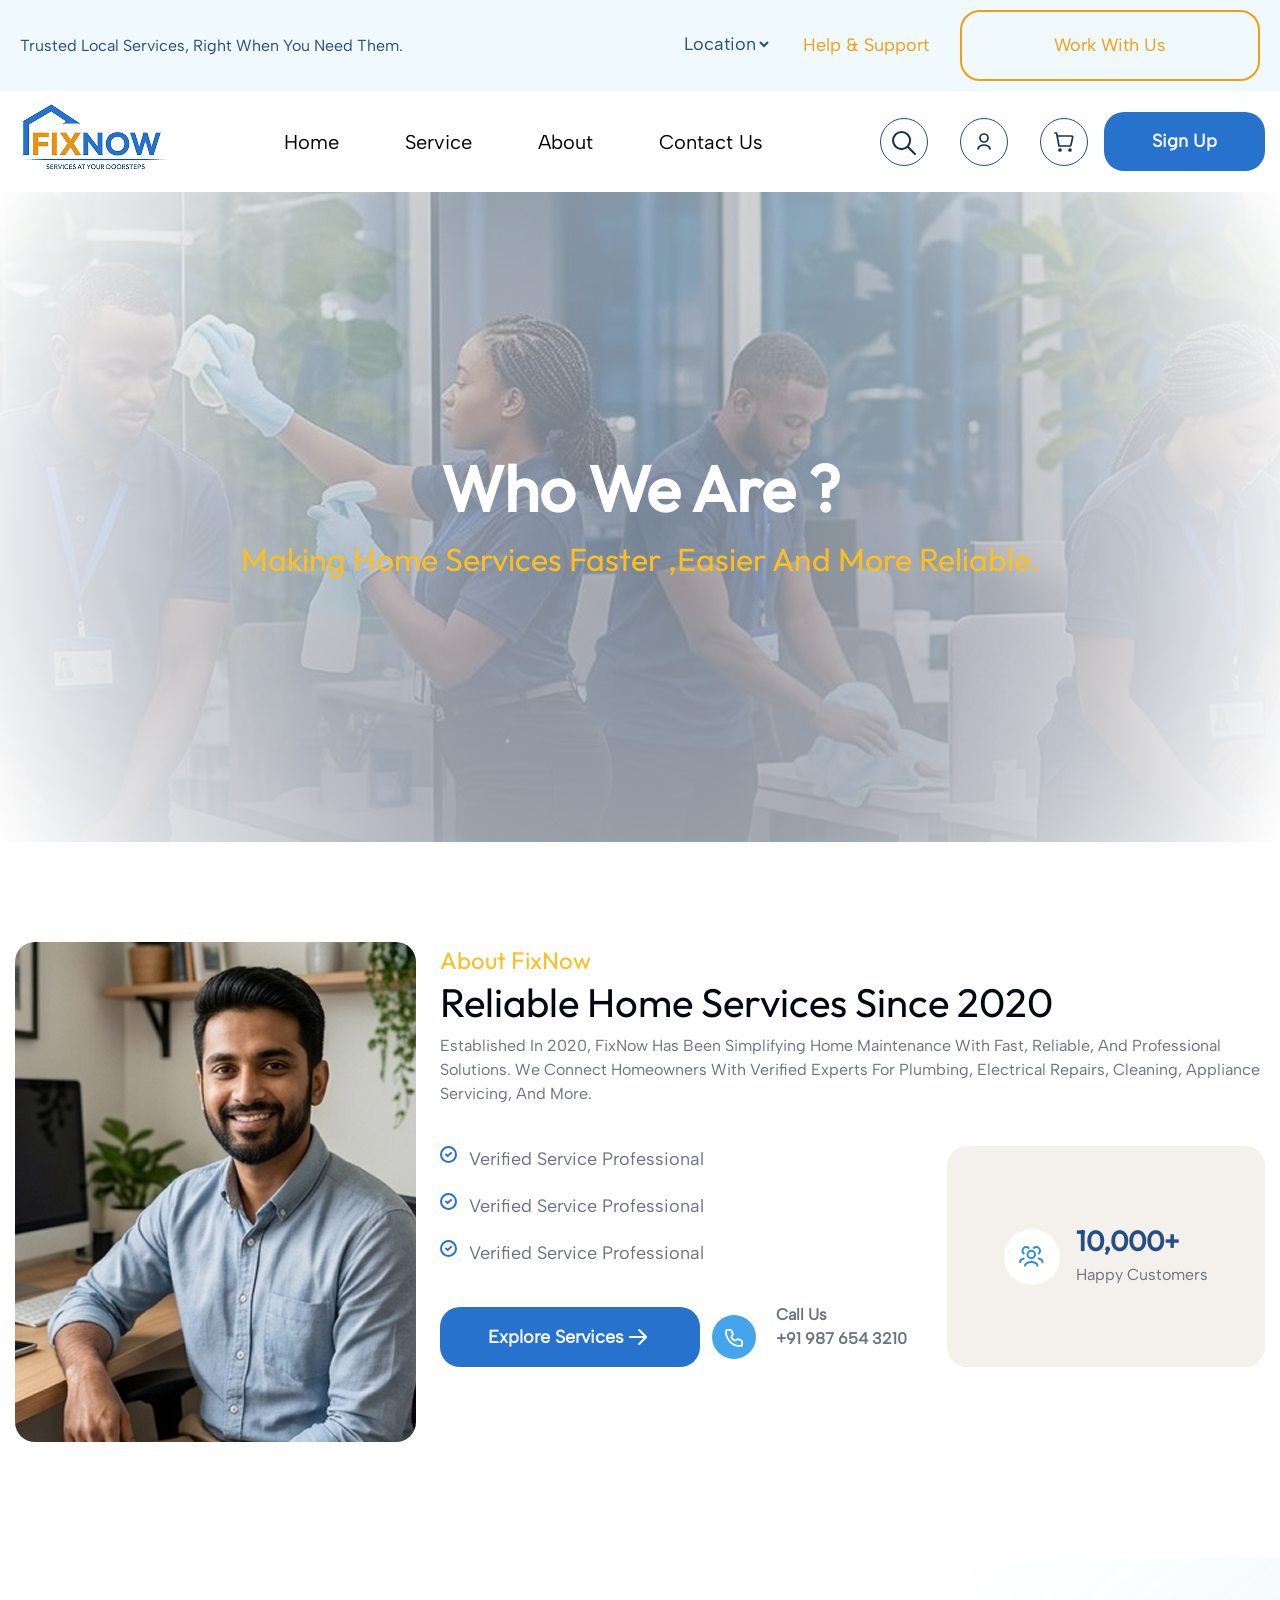
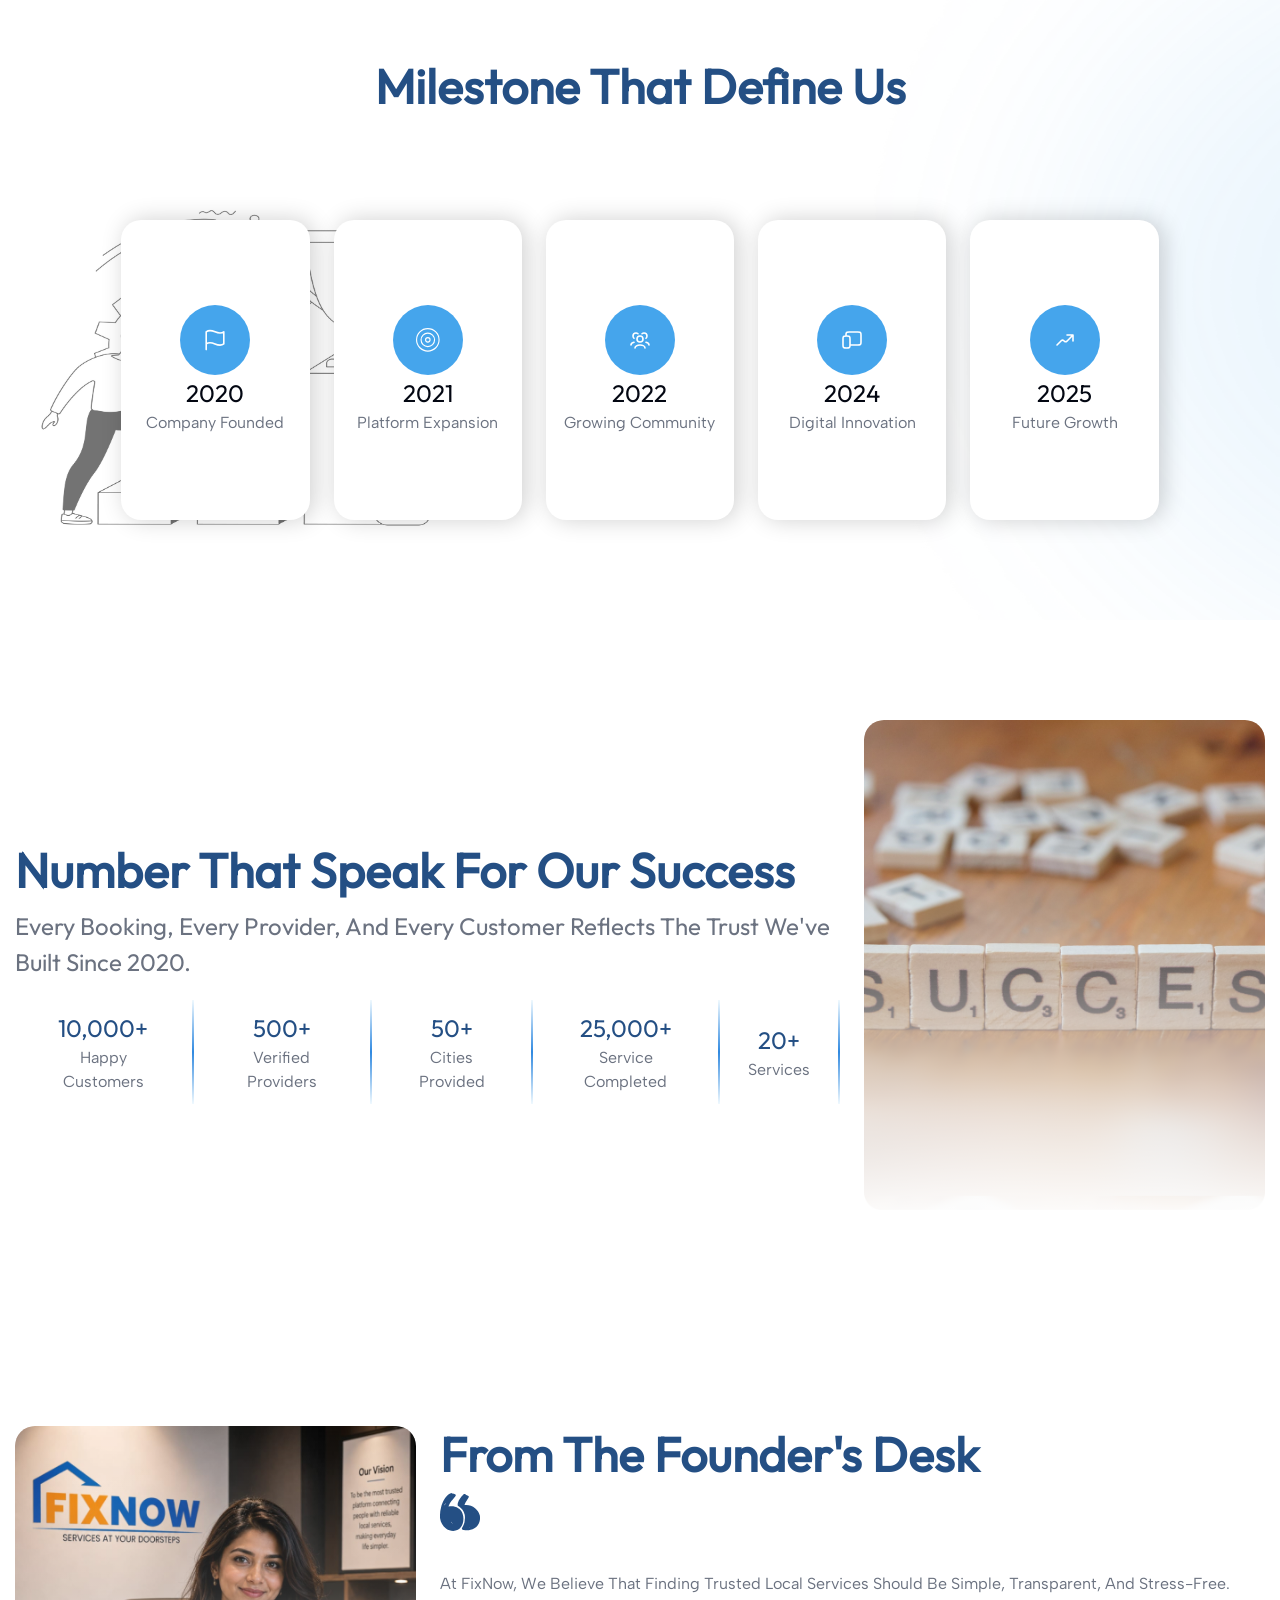
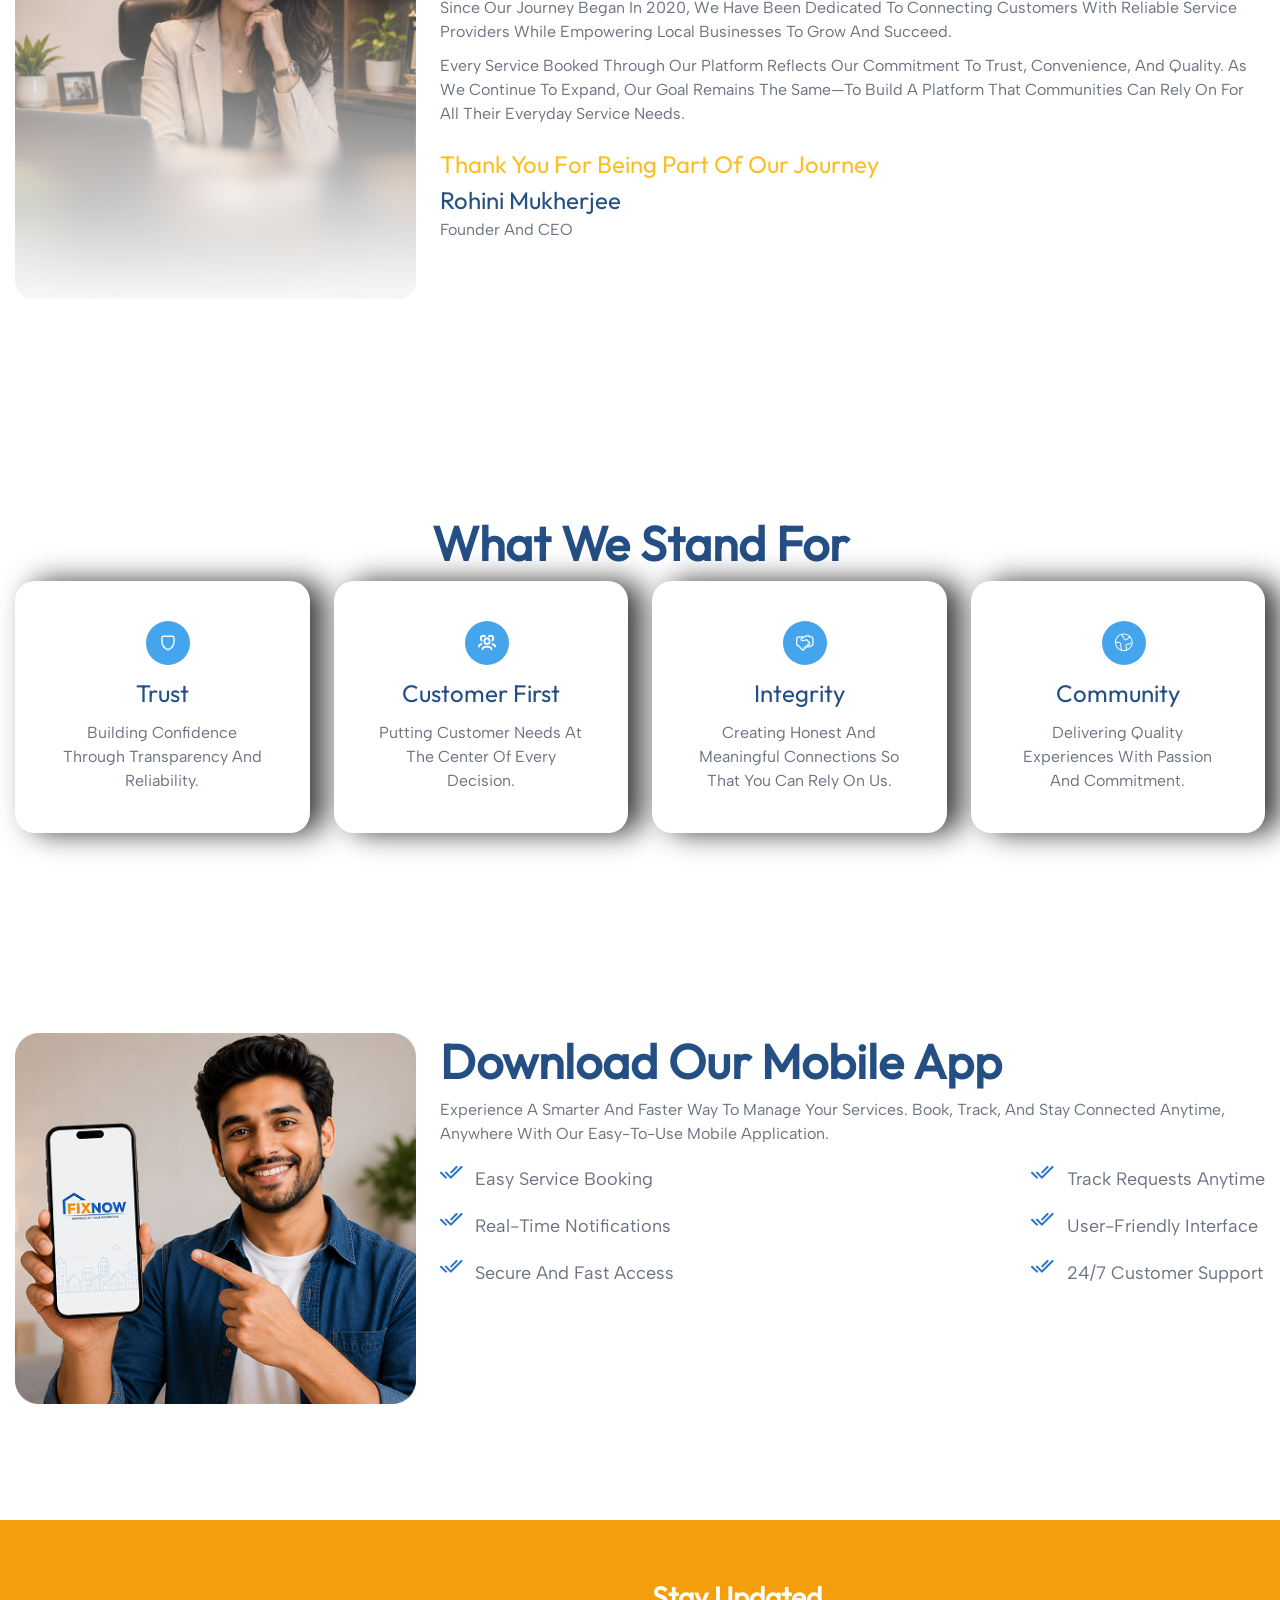
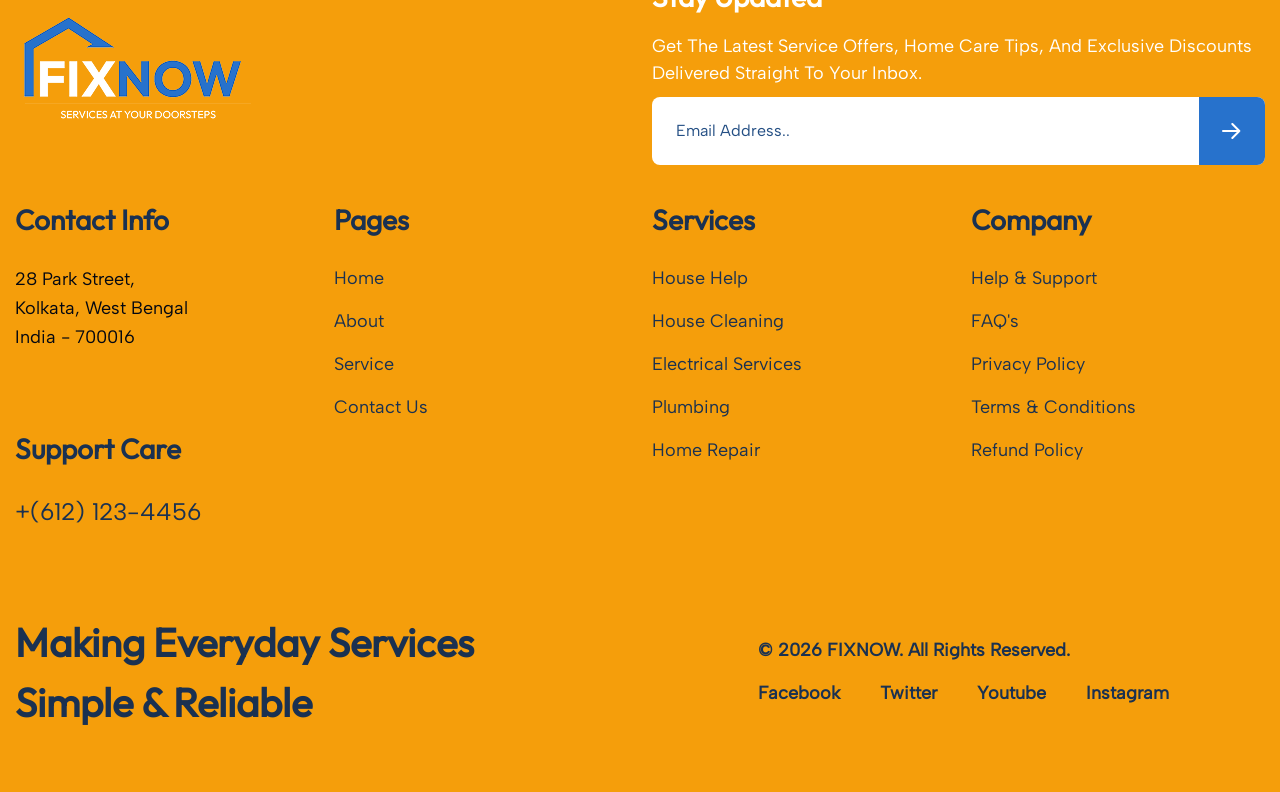
==== about-us.html @ 0d2ffc66 "updated footer section" ====
<!doctype html>
<html lang="en">

<head>
  <meta charset="UTF-8" />
  <meta name="viewport" content="width=device-width, initial-scale=1.0" />
  <title>Document</title>

  <!-- Bootstrap Css -->
  <link rel="stylesheet" href="bootstrap/css/bootstrap.min.css" />

  <!-- css link -->
  <link rel="stylesheet" href="css/style.css" />
  <link rel="stylesheet" href="css/about-us.css">
</head>

<body class="fw-medium">
  <!-- top bar -->
  <div class="d-flex justify-content-between header-main">
    <div class="header-main-section1 d-flex align-items-center">
      <p class="header-main-text">
        Trusted Local Services, Right When You Need Them.
      </p>
    </div>
    <div class="header-main-section2 d-flex align-items-center">
      <select name="location" id="location">
        <option value="location">location</option>
      </select>
      <p>Help & Support</p>
      <a href="#"> work with Us </a>
    </div>
  </div>

  <!-- starting Navbar -->
  <nav class="navbar navbar-expand-lg">
    <div class="container">
      <a class="navbar-brand" href="#"><img src="images/Frame 14.png" alt="logo-image" /></a>
      <button class="navbar-toggler" type="button" data-bs-toggle="collapse" data-bs-target="#navbarSupportedContent"
        aria-controls="navbarSupportedContent" aria-expanded="false" aria-label="Toggle navigation">
        <span class="navbar-toggler-icon"></span>
      </button>
      <div class="collapse navbar-collapse" id="navbarSupportedContent">
        <ul class="navbar-nav mx-auto mb-2 mb-lg-0">
          <li class="nav-item">
            <a class="nav-link active" aria-current="page" href="index.html">Home</a>
          </li>
          <li class="nav-item">
            <a class="nav-link active" aria-current="page" href="Service.html">Service</a>
          </li>
          <li class="nav-item">
            <a class="nav-link active" aria-current="page" href="about-us.html">About</a>
          </li>
          <li class="nav-item">
            <a class="nav-link active" aria-current="page" href="contact-us.html">Contact Us</a>
          </li>
        </ul>
        <div class="circle">
          <div class="search-box">
            <input type="search" id="searchInput" placeholder="Search...">

            <button id="searchBtn">
              <svg width="23" height="23" viewBox="0 0 23 23" fill="none" xmlns="http://www.w3.org/2000/svg">
                <path
                  d="M15 15L22 22M9.16667 17.3333C4.65634 17.3333 1 13.677 1 9.16667C1 4.65634 4.65634 1 9.16667 1C13.677 1 17.3333 4.65634 17.3333 9.16667C17.3333 13.677 13.677 17.3333 9.16667 17.3333Z"
                  stroke="#1A3151" stroke-width="2" stroke-linecap="round" stroke-linejoin="round" />
              </svg>

            </button>
          </div>
        </div>
        <div class="circle">
          <a href="#">
            <svg width="28" height="28" viewBox="0 0 28 28" fill="none" xmlns="http://www.w3.org/2000/svg">
              <path
                d="M21 22.167C21 19.5897 17.866 17.5003 14 17.5003C10.134 17.5003 7 19.5897 7 22.167M14 14.0003C11.4227 14.0003 9.33333 11.911 9.33333 9.33366C9.33333 6.75633 11.4227 4.66699 14 4.66699C16.5773 4.66699 18.6667 6.75633 18.6667 9.33366C18.6667 11.911 16.5773 14.0003 14 14.0003Z"
                stroke="#1A3151" stroke-width="2" stroke-linecap="round" stroke-linejoin="round" />
            </svg>
          </a>
        </div>
        <div class="circle">
          <a href="#">
            <svg width="28" height="28" viewBox="0 0 28 28" fill="none" xmlns="http://www.w3.org/2000/svg">
              <path
                d="M3.5 3.5H3.81307C4.36581 3.5 4.64267 3.5 4.86811 3.59972C5.06688 3.68765 5.23683 3.82921 5.35937 4.00871C5.49814 4.21197 5.54825 4.48338 5.64827 5.02515L8.16671 18.6667L20.3254 18.6667C20.8542 18.6667 21.1194 18.6667 21.3384 18.5732C21.5318 18.4907 21.6987 18.3571 21.8226 18.1871C21.9627 17.9949 22.0221 17.7376 22.1407 17.2236L22.1416 17.22L23.9724 9.28662L23.9728 9.28496C24.1527 8.50518 24.2429 8.11435 24.1439 7.80778C24.057 7.53879 23.8741 7.31073 23.6315 7.16557C23.3549 7 22.9551 7 22.1535 7H6.41667M21 24.5C20.3557 24.5 19.8333 23.9777 19.8333 23.3333C19.8333 22.689 20.3557 22.1667 21 22.1667C21.6443 22.1667 22.1667 22.689 22.1667 23.3333C22.1667 23.9777 21.6443 24.5 21 24.5ZM9.33333 24.5C8.689 24.5 8.16667 23.9777 8.16667 23.3333C8.16667 22.689 8.689 22.1667 9.33333 22.1667C9.97767 22.1667 10.5 22.689 10.5 23.3333C10.5 23.9777 9.97767 24.5 9.33333 24.5Z"
                stroke="#1A3151" stroke-width="2" stroke-linecap="round" stroke-linejoin="round" />
            </svg>
          </a>
        </div>

        <a href="#" class="cmn-btn overflow-hidden position-relative d-inline-block">Sign Up</a>
      </div>
    </div>
  </nav>

  <main>
    <!-- body part -->
    <!-- about-us-banner section -->
    <section class="about-us-banner position-relative d-flex flex-column justify-content-center align-items-center">
      <h1 class="heading-1 text-capitalize">Who we Are ?</h1>
      <p class="fw-medium">
        Making home services faster ,easier and more reliable.
      </p>
    </section>
    <!-- about fixnow (second-section) -->
    <section class="about-fixnow cmn-gap">
      <div class="container">
        <div class="row">
          <div class="col-lg-4">
            <figure>
              <img src="images/about-us/Frame 7.png" alt="" class="object-fit-cover" />
            </figure>
          </div>
          <div class="col-lg-8">
            <p class="subheading fw-medium text-capitalize about-fixnow-sub-head">About FixNow</p>
            <h3 class="fw-medium text-capitalize">
              reliable home services since 2020
            </h3>
            <p>
              Established in 2020, FixNow has been simplifying home
              maintenance with fast, reliable, and professional solutions. We
              connect homeowners with verified experts for plumbing,
              electrical repairs, cleaning, appliance servicing, and more.
            </p>
            <div class="d-flex cmn-gap1 justify-content-between">
              <div class="d-flex flex-column">
                <div class="d-flex">
                  <svg width="17" height="17" viewBox="0 0 17 17" fill="none" xmlns="http://www.w3.org/2000/svg">
                    <path
                      d="M11 6.83333L7.66667 10.1667L6 8.5M8.5 16C4.35786 16 1 12.6421 1 8.5C1 4.35786 4.35786 1 8.5 1C12.6421 1 16 4.35786 16 8.5C16 12.6421 12.6421 16 8.5 16Z"
                      stroke="#2772CC" stroke-width="2" stroke-linecap="round" stroke-linejoin="round" />
                  </svg>
                  <p class="about-text text-capitalize fw-regular">
                    verified service professional
                  </p>
                </div>
                <!-- second row -->
                <div class="d-flex cmn-gap2">
                  <svg width="17" height="17" viewBox="0 0 17 17" fill="none" xmlns="http://www.w3.org/2000/svg">
                    <path
                      d="M11 6.83333L7.66667 10.1667L6 8.5M8.5 16C4.35786 16 1 12.6421 1 8.5C1 4.35786 4.35786 1 8.5 1C12.6421 1 16 4.35786 16 8.5C16 12.6421 12.6421 16 8.5 16Z"
                      stroke="#2772CC" stroke-width="2" stroke-linecap="round" stroke-linejoin="round" />
                  </svg>
                  <p class="about-text text-capitalize fw-regular">
                    verified service professional
                  </p>
                </div>
                <!-- third row -->
                <div class="d-flex cmn-gap2">
                  <svg width="17" height="17" viewBox="0 0 17 17" fill="none" xmlns="http://www.w3.org/2000/svg">
                    <path
                      d="M11 6.83333L7.66667 10.1667L6 8.5M8.5 16C4.35786 16 1 12.6421 1 8.5C1 4.35786 4.35786 1 8.5 1C12.6421 1 16 4.35786 16 8.5C16 12.6421 12.6421 16 8.5 16Z"
                      stroke="#2772CC" stroke-width="2" stroke-linecap="round" stroke-linejoin="round" />
                  </svg>
                  <p class="about-text text-capitalize fw-regular">
                    verified service professional
                  </p>
                </div>
                <div class="d-flex justify-content-center align-items-center">
                  <a href="#"
                    class="cmn-gap4 cmn-btn d-flex text-capitalize about-btn d-inline-block position-relative overflow-hidden justify-content-center align-items-center">
                    Explore Services
                    <svg width="28" height="28" viewBox="0 0 28 28" fill="none" xmlns="http://www.w3.org/2000/svg">
                      <path d="M5.83331 14H22.1666M15.1666 21L22.1666 14L15.1666 7" stroke="white" stroke-width="2"
                        stroke-linecap="round" stroke-linejoin="round" />
                    </svg>
                  </a>

                  <div class="circle1 cmn-gap4 justify-content-center d-flex">
                    <svg width="20" height="20" viewBox="0 0 20 20" fill="none" xmlns="http://www.w3.org/2000/svg">
                      <path
                        d="M7.50246 2.25722C7.19873 1.4979 6.46332 1 5.64551 1H2.89474C1.8483 1 1 1.8481 1 2.89453C1 11.7892 8.21078 19 17.1055 19C18.1519 19 19 18.1516 19 17.1052L19.0005 14.354C19.0005 13.5361 18.5027 12.8009 17.7434 12.4971L15.1069 11.4429C14.4249 11.1701 13.6483 11.2929 13.0839 11.7632L12.4035 12.3307C11.6089 12.9929 10.4396 12.9402 9.7082 12.2088L7.79222 10.2911C7.06079 9.55962 7.00673 8.39134 7.66895 7.59668L8.23633 6.9163C8.70661 6.35195 8.83049 5.57516 8.55766 4.89309L7.50246 2.25722Z"
                        stroke="white" stroke-width="2" stroke-linecap="round" stroke-linejoin="round" />
                    </svg>
                  </div>
                  <div class="d-flex flex-column cmn-gap3 cmn-gap2 justify-content-center ">
                    <p class="fw-semibold text-capitalize">call us</p>
                    <p class="fw-semibold text-capitalize">
                      +91 987 654 3210
                    </p>
                  </div>
                </div>
              </div>
              <div class="cmn-btn1 d-flex align-items-center justify-content-center">
                <div class="circle2 d-flex justify-content-center align-items-center">
                  <svg width="25" height="21" viewBox="0 0 25 21" fill="none" xmlns="http://www.w3.org/2000/svg">
                    <path
                      d="M18.5 19.75C18.5 17.6789 15.7018 16 12.25 16C8.79822 16 6 17.6789 6 19.75M23.5 16.0005C23.5 14.4627 21.9574 13.1412 19.75 12.5625M1 16.0005C1 14.4627 2.54262 13.1412 4.75 12.5625M19.75 7.54513C20.5172 6.85848 21 5.86062 21 4.75C21 2.67893 19.3211 1 17.25 1C16.2896 1 15.4134 1.36107 14.75 1.95487M4.75 7.54513C3.98281 6.85848 3.5 5.86062 3.5 4.75C3.5 2.67893 5.17893 1 7.25 1C8.21044 1 9.08655 1.36107 9.75 1.95487M12.25 12.25C10.1789 12.25 8.5 10.5711 8.5 8.5C8.5 6.42893 10.1789 4.75 12.25 4.75C14.3211 4.75 16 6.42893 16 8.5C16 10.5711 14.3211 12.25 12.25 12.25Z"
                      stroke="#3089E0" stroke-width="2" stroke-linecap="round" stroke-linejoin="round" />
                  </svg>
                </div>

                <div class="ms-3">
                  <h4 class="about-text-btn-text-head mb-0">10,000+</h4>
                  <p class="mb-0">Happy Customers</p>
                </div>
              </div>
            </div>
          </div>
        </div>
      </div>
    </section>
    <!-- Milestone  -->
    <section class="milestone cmn-gap">
      <div class="container">
        <h2 class="heading-2 text-center">
          Milestone That Define Us
        </h2>
        <div class="row justify-content-center cmn-gap4">
          <div class="col-lg-2 ">
            <div class="box d-flex align-items-center justify-content-center flex-column ">
              <div class="circle4  d-flex justify-content-center align-items-center">
                <svg width="30" height="30" viewBox="0 0 30 30" fill="none" xmlns="http://www.w3.org/2000/svg">
                  <path
                    d="M4 27V19.9161M4 19.9161C12 13.8503 18 25.9817 26 19.9159V4.7513C18 10.8171 12 -1.3148 4 4.75102V19.9161Z"
                    stroke="white" stroke-width="2" stroke-linecap="round" stroke-linejoin="round" />
                </svg>
              </div>
              <p class="milestone-head subheading text-capitalize fw-medium">
                2020
              </p>
              <p class="milestone-head-sub">company founded</p>
              <p class="milestone-description text-center fw-medium">Lorem ipsum dolor sit amet consectetur adipisicing
                elit. Quis, id. Non, eaque.</p>
            </div>
          </div>
          <div class="col-lg-2 ">
            <div class="box d-flex align-items-center justify-content-center flex-column">
              <div class="circle4  d-flex justify-content-center align-items-center">
                <svg width="32" height="32" viewBox="0 0 32 32" fill="none" xmlns="http://www.w3.org/2000/svg">
                  <path
                    d="M15.75 0.75C24.0342 0.75 30.75 7.46572 30.75 15.75C30.75 24.0342 24.0342 30.75 15.75 30.75C7.46572 30.75 0.75 24.0342 0.75 15.75C0.75 7.46572 7.46572 0.75 15.75 0.75Z"
                    stroke="white" stroke-width="1.5" stroke-linejoin="round" />
                  <path
                    d="M15.75 6.75C20.7205 6.75 24.75 10.7794 24.75 15.75C24.75 20.7205 20.7205 24.75 15.75 24.75C10.7794 24.75 6.75 20.7205 6.75 15.75C6.75 10.7794 10.7794 6.75 15.75 6.75Z"
                    stroke="white" stroke-width="1.5" stroke-linejoin="round" />
                  <path
                    d="M15.75 12.75C17.4069 12.75 18.75 14.0931 18.75 15.75C18.75 17.4069 17.4069 18.75 15.75 18.75C14.0931 18.75 12.75 17.4069 12.75 15.75C12.75 14.0931 14.0931 12.75 15.75 12.75Z"
                    stroke="white" stroke-width="1.5" stroke-linejoin="round" />
                </svg>
              </div>
              <p class="milestone-head  subheading text-capitalize fw-medium">
                2021
              </p>
              <p class="milestone-head-sub">Platform Expansion</p>
              <p class="milestone-description text-center">Lorem, ipsum dolor sit amet consectetur adipisicing elit.
                Doloremque adipisci unde fugit?</p>
            </div>
          </div>
          <div class="col-lg-2 ">
            <div class="box d-flex align-items-center justify-content-center flex-column">
              <div class="circle4 d-flex justify-content-center align-items-center">
                <svg width="30" height="30" viewBox="0 0 30 30" fill="none" xmlns="http://www.w3.org/2000/svg">
                  <path
                    d="M21.25 25C21.25 22.9289 18.4518 21.25 15 21.25C11.5482 21.25 8.75 22.9289 8.75 25M26.25 21.2505C26.25 19.7127 24.7074 18.3912 22.5 17.8125M3.75 21.2505C3.75 19.7127 5.29262 18.3912 7.5 17.8125M22.5 12.7951C23.2672 12.1085 23.75 11.1106 23.75 10C23.75 7.92893 22.0711 6.25 20 6.25C19.0396 6.25 18.1634 6.61107 17.5 7.20487M7.5 12.7951C6.73281 12.1085 6.25 11.1106 6.25 10C6.25 7.92893 7.92893 6.25 10 6.25C10.9604 6.25 11.8366 6.61107 12.5 7.20487M15 17.5C12.9289 17.5 11.25 15.8211 11.25 13.75C11.25 11.6789 12.9289 10 15 10C17.0711 10 18.75 11.6789 18.75 13.75C18.75 15.8211 17.0711 17.5 15 17.5Z"
                    stroke="white" stroke-width="2" stroke-linecap="round" stroke-linejoin="round" />
                </svg>
              </div>
              <p class="milestone-head  subheading text-capitalize fw-medium">
                2022
              </p>
              <p class="milestone-head-sub">Growing Community</p>
              <p class="milestone-description text-center">Lorem, ipsum dolor sit amet consectetur adipisicing elit.
                Doloremque adipisci unde fugit?</p>
            </div>
          </div>
          <div class="col-lg-2 ">
            <div class="box d-flex align-items-center justify-content-center flex-column">
              <div class="circle4 d-flex justify-content-center align-items-center">
                <svg width="30" height="30" viewBox="0 0 30 30" fill="none" xmlns="http://www.w3.org/2000/svg">
                  <path
                    d="M7.5 9.37524V9.00024C7.5 7.60011 7.5 6.89953 7.77248 6.36475C8.01217 5.89434 8.39434 5.51217 8.86475 5.27248C9.39953 5 10.1001 5 11.5002 5H22.2502C23.6504 5 24.3495 5 24.8842 5.27248C25.3547 5.51217 25.7381 5.89434 25.9778 6.36475C26.25 6.899 26.25 7.59874 26.25 8.99614V17.2539C26.25 18.6513 26.25 19.35 25.9778 19.8842C25.7381 20.3546 25.3549 20.7381 24.8845 20.9778C24.3502 21.25 23.6513 21.25 22.2539 21.25H13.125M3.75 21.0002V14.0002C3.75 12.6001 3.75 11.8995 4.02248 11.3647C4.26217 10.8943 4.64434 10.5122 5.11475 10.2725C5.64953 10 6.35011 10 7.75024 10H8.50024C9.90038 10 10.5995 10 11.1342 10.2725C11.6046 10.5122 11.9881 10.8943 12.2278 11.3647C12.5 11.899 12.5 12.5987 12.5 13.9961V21.0039C12.5 22.4012 12.5 23.1 12.2278 23.6342C11.9881 24.1046 11.6046 24.4881 11.1342 24.7278C10.6 25 9.90126 25 8.50386 25H7.74614C6.34874 25 5.649 25 5.11475 24.7278C4.64434 24.4881 4.26217 24.1046 4.02248 23.6342C3.75 23.0995 3.75 22.4004 3.75 21.0002Z"
                    stroke="white" stroke-width="2" stroke-linecap="round" stroke-linejoin="round" />
                </svg>

              </div>
              <p class="milestone-head subheading text-capitalize fw-medium">
                2024
              </p>
              <p class="milestone-head-sub">Digital Innovation</p>
              <p class="milestone-description text-center">Lorem, ipsum dolor sit amet consectetur adipisicing elit.
                Doloremque adipisci unde fugit?</p>
            </div>
          </div>
          <div class="col-lg-2 ">
            <div class="box d-flex align-items-center justify-content-center flex-column">
              <div class="circle4 d-flex justify-content-center align-items-center">
                <svg width="30" height="30" viewBox="0 0 30 30" fill="none" xmlns="http://www.w3.org/2000/svg">
                  <path
                    d="M25.0006 8.75L17.6929 16.1719C17.5616 16.3052 17.4953 16.372 17.4365 16.4245C16.4873 17.2741 15.052 17.2742 14.1028 16.4246C14.044 16.372 13.9772 16.3052 13.8458 16.1719C13.7145 16.0385 13.6488 15.9718 13.5901 15.9192C12.6409 15.0696 11.205 15.0696 10.2558 15.9192C10.1971 15.9717 10.1317 16.0382 10.001 16.1709L5 21.25M17.5 8.75H25.0006L25 16.25"
                    stroke="white" stroke-width="2" stroke-linecap="round" stroke-linejoin="round" />
                </svg>

              </div>
              <p class="milestone-head subheading  text-capitalize fw-medium">
                2025
              </p>
              <p class="milestone-head-sub">Future Growth</p>
              <p class="milestone-description text-center">Lorem, ipsum dolor sit amet consectetur adipisicing elit.
                Doloremque adipisci unde fugit?</p>
            </div>
          </div>
        </div>
      </div>
    </section>
    <!-- spaek sucess -->
    <section class="speak-sucess cmn-gap">
      <div class="container">
        <div class="row">
          <div class="col-lg-8 d-flex  flex-column justify-content-center">

            <h2 class="heading-2 text-capitalize ">
              Number That Speak For Our Success
            </h2>
            <p class="speak-sucess-text subheading fw-medium text-capitalize ">Every booking, every provider, and every
              customer reflects the trust we've built since 2020.</p>
            <div class="d-flex cmn-gap2">
              <div class="d-flex  flex-column box3 justify-content-center">
                <p class="speak-sucess-head subheading text-center">
                  10,000+
                </p>
                <p class="text-capitalize fw-medium d-flex justify-content-center  text-center"> happy customers</p>
              </div>
              <div class="d-flex  flex-column box3 justify-content-center">
                <p class="speak-sucess-head subheading text-center">
                  500+
                </p>
                <p class="text-capitalize fw-medium text-center"> Verified providers</p>
              </div>
              <div class="d-flex flex-column box3 justify-content-center">
                <p class="speak-sucess-head subheading text-center">
                  50+
                </p>
                <p class="text-capitalize fw-medium text-center">Cities provided</p>
              </div>
              <div class="d-flex flex-column box3 justify-content-center">
                <p class="speak-sucess-head subheading text-center">
                  25,000+
                </p>
                <p class="text-capitalize fw-medium text-center">Service Completed</p>
              </div>
              <div class="d-flex flex-column box3 justify-content-center">
                <p class="speak-sucess-head subheading text-center">
                  20+
                </p>
                <p class="text-capitalize fw-medium text-center"> Services</p>
              </div>
            </div>
          </div>
          <div class="col-lg-4">
            <div class="speak-sucess-img position-relative overflow-hidden">
              <figure>
                <img src="images/about-us/sucess-img.png" alt="success-image" loading="lazy" class="" />
              </figure>
            </div>

          </div>
        </div>
      </div>
    </section>
    <!-- founder desk -->
    <section class="founder-desk cmn-gap">
      <div class="container">
        <div class="row">
          <div class="col-lg-4">
            <div class="speak-sucess-img position-relative overflow-hidden">
              <figure>
                <img src="images/about-us/founder-desk.png" alt="">
              </figure>
            </div>
          </div>
          <div class="col-lg-8">
            <h2 class="heading-2">
              From the Founder's Desk
            </h2>
            <svg width="40" height="40" viewBox="0 0 40 40" fill="none" xmlns="http://www.w3.org/2000/svg">
              <g clip-path="url(#clip0_616_2097)">
                <path
                  d="M11.7969 1.25C11.7969 1.30156 11.7969 1.35312 11.7969 1.40625C11.8706 1.40353 11.9444 1.40081 12.0203 1.39801C13.2969 1.37109 14.412 1.69824 15.4151 2.51953C15.6409 2.75057 15.7716 2.90054 15.7932 3.22631C15.7849 3.32118 15.7849 3.32118 15.7764 3.41796C15.7723 3.4804 15.7682 3.54284 15.7639 3.60717C15.6126 4.15774 15.2125 4.59224 14.8389 5.00976C14.7488 5.11206 14.6586 5.2144 14.5685 5.31677C14.5232 5.368 14.4779 5.41924 14.4313 5.47203C14.2227 5.70953 14.0183 5.95059 13.8135 6.1914C13.5327 6.52073 13.2471 6.84435 12.9542 7.16308C12.5772 7.5748 12.2233 8.00137 11.8751 8.4375C11.8423 8.47804 11.8096 8.51859 11.7759 8.56037C10.4806 10.1673 9.40496 11.7801 8.75005 13.75C8.72799 13.8159 8.70592 13.8819 8.68318 13.9498C8.62715 14.1175 8.57132 14.2853 8.51568 14.4531C8.57248 14.4427 8.62928 14.4324 8.6878 14.4217C11.9184 13.8543 15.4975 14.316 18.2694 16.1639C18.4859 16.318 18.6968 16.4771 18.9063 16.6406C18.9788 16.6971 19.0513 16.7536 19.126 16.8118C20.6925 18.0628 21.7717 19.6277 22.5001 21.4844C22.5353 21.5737 22.5705 21.663 22.6069 21.7551C23.7649 24.9523 23.6503 28.7564 22.5782 31.9531C22.5599 32.009 22.5415 32.0649 22.5227 32.1225C21.7104 34.5668 20.144 36.634 17.8675 37.8748C15.2553 39.1353 12.1793 39.1929 9.44372 38.3056C8.31234 37.9094 7.21852 37.3453 6.25005 36.6406C6.16707 36.5809 6.08409 36.5212 5.99859 36.4597C2.72992 34.0361 0.765988 30.3432 0.108296 26.3847C0.0251198 25.797 -0.013071 25.2217 -0.0158156 24.628C-0.0163672 24.5486 -0.0169187 24.4693 -0.0174869 24.3875C-0.0343042 21.25 0.248816 18.2658 1.0938 15.2344C1.12166 15.1332 1.12166 15.1332 1.15007 15.0299C2.4723 10.2879 5.16455 4.37927 9.62926 1.83929C11.2831 0.924559 11.2831 0.924559 11.7969 1.25ZM5.31255 11.3281C4.81707 12.277 4.81707 12.277 4.45318 13.2812C4.60464 13.2679 4.60464 13.2679 4.76568 13.2031C4.87203 13.0541 4.87203 13.0541 4.94726 12.8647C4.97762 12.7958 5.00798 12.727 5.03927 12.6561C5.06983 12.5836 5.1004 12.5112 5.13189 12.4365C5.16336 12.365 5.19483 12.2934 5.22726 12.2197C5.35545 11.9249 5.47685 11.6427 5.54693 11.3281C5.46958 11.3281 5.39224 11.3281 5.31255 11.3281ZM7.18755 29.6875C7.18755 29.8164 7.18755 29.9453 7.18755 30.0781C7.2649 30.0781 7.34224 30.0781 7.42193 30.0781C7.37037 29.9492 7.3188 29.8203 7.26568 29.6875C7.2399 29.6875 7.21412 29.6875 7.18755 29.6875ZM11.3282 29.6875C11.4512 30.4382 11.7483 31.1444 12.3438 31.6406C12.3954 31.6664 12.4469 31.6922 12.5001 31.7187C12.3636 31.3498 12.1846 31.0068 12.002 30.6592C11.9718 30.6002 11.9416 30.5412 11.9105 30.4805C11.7479 30.1709 11.5973 29.9191 11.3282 29.6875ZM5.07818 32.2656C5.07818 32.3172 5.07818 32.3687 5.07818 32.4219C5.12974 32.3961 5.1813 32.3703 5.23443 32.3437C5.18287 32.318 5.1313 32.2922 5.07818 32.2656Z"
                  fill="#244F84" />
                <path
                  d="M25.0001 2.03125C25.141 2.13653 25.141 2.13653 25.2784 2.2705C25.5558 2.53864 25.8519 2.71283 26.1963 2.88085C26.249 2.90658 26.3018 2.9323 26.3561 2.95881C26.6595 3.10453 26.9655 3.24427 27.2724 3.38256C27.3719 3.42805 27.3719 3.42805 27.4734 3.47446C27.602 3.53304 27.7311 3.59055 27.8607 3.64681C28.3024 3.84782 28.6273 4.06463 28.8135 4.53552C28.8855 5.23467 28.5195 5.78309 28.1592 6.35253C28.1156 6.42236 28.0721 6.49218 28.0271 6.56412C27.6796 7.11629 27.3168 7.65783 26.9522 8.19876C26.3872 9.03723 25.8478 9.87826 25.3907 10.7812C25.3475 10.866 25.3475 10.866 25.3035 10.9526C24.9475 11.6604 24.6562 12.357 24.4532 13.125C24.5914 13.1063 24.5914 13.1063 24.7324 13.0872C28.5121 12.671 32.1008 13.8405 35.0782 16.1572C37.2651 17.9465 38.8951 20.1754 39.6729 22.9102C39.6881 22.9636 39.7034 23.017 39.7191 23.072C39.9669 23.998 40.0293 24.9205 40.0245 25.874C40.0243 25.9306 40.0242 25.9873 40.0241 26.0456C40.0209 26.9151 39.9696 27.7463 39.7657 28.5937C39.743 28.6928 39.7204 28.7919 39.697 28.894C38.938 31.9682 37.1304 34.6022 34.4156 36.2628C31.19 38.1793 27.4975 38.6325 23.8282 38.0469C23.7659 38.0373 23.7037 38.0277 23.6396 38.0178C22.6394 37.8597 22.6394 37.8597 22.2657 37.5C22.0231 37.1555 21.8805 36.8332 21.8604 36.4111C21.9328 36.0792 22.0985 35.8025 22.2663 35.5099C23.3951 33.5348 24.6402 30.9909 24.7068 28.6758C24.7106 28.5667 24.7106 28.5667 24.7146 28.4554C24.7193 28.305 24.7238 28.1547 24.728 28.0043C24.7409 27.6485 24.7657 27.3135 24.845 26.9659C24.9527 26.4707 24.9487 25.9787 24.9463 25.4736C24.9459 25.3733 24.9455 25.273 24.945 25.1697C24.9348 24.3632 24.8688 23.5981 24.6876 22.8125C24.672 22.7448 24.6565 22.6771 24.6405 22.6074C23.8044 19.0757 21.7443 16.3126 18.7501 14.2969C18.5398 14.1681 18.3278 14.0444 18.1138 13.9221C17.86 13.7575 17.7112 13.5474 17.5782 13.2812C17.5849 13.1287 17.5849 13.1287 17.6075 12.9492C17.6152 12.8862 17.623 12.8231 17.631 12.7582C17.6509 12.6163 17.6749 12.475 17.7002 12.334C17.7418 12.1071 17.7418 12.1071 17.7262 11.8658C17.7359 11.5098 17.807 11.2015 17.9004 10.8594C17.9181 10.7941 17.9359 10.7288 17.9541 10.6615C18.3758 9.15232 19.0856 7.73068 20.0364 6.48548C20.1777 6.30007 20.3168 6.11312 20.456 5.9262C21.0038 5.19473 21.5583 4.49136 22.1876 3.82812C22.2825 3.71955 22.3769 3.61053 22.4708 3.50097C24.0077 1.7414 24.0077 1.7414 25.0001 2.03125ZM33.0469 20.3125C33.0211 20.4414 32.9954 20.5703 32.9688 20.7031C33.0204 20.6516 33.0719 20.6 33.125 20.5469C33.0993 20.4695 33.0735 20.3922 33.0469 20.3125ZM37.1094 28.5937C37.1875 28.75 37.1875 28.75 37.1875 28.75L37.1094 28.5937ZM37.0313 28.75C37.1094 28.9844 37.1094 28.9844 37.1094 28.9844L37.0313 28.75ZM29.0626 35.625C29.1915 35.625 29.3204 35.625 29.4532 35.625C29.4532 35.5477 29.4532 35.4703 29.4532 35.3906C29.2994 35.3906 29.1793 35.5346 29.0626 35.625Z"
                  fill="#244F84" />
              </g>
              <defs>
                <clipPath id="clip0_616_2097">
                  <rect width="40" height="40" fill="white" />
                </clipPath>
              </defs>
            </svg>
            <p class="cmn-gap1">
              At FixNow, we believe that finding trusted local services should be simple, transparent, and stress-free.
              Since our journey began in 2020, we have been dedicated to connecting customers with reliable service
              providers while empowering local businesses to grow and succeed.
            </p>
            <p class="cmn-gap5">
              Every service booked through our platform reflects our commitment to trust, convenience, and quality. As
              we continue to expand, our goal remains the same—to build a platform that communities can rely on for all
              their everyday service needs.
            </p>
            <p class="about-fixnow-sub-head subheading text-capitalize fw-medium cmn-gap2">
              thank you for being part of our journey
            </p>
            <p class="speak-sucess-head subheading text-capitalize fw-medium">
              Rohini Mukherjee
            </p>
            <p class="fw-medium text-capitalize">founder and CEO</p>
          </div>
        </div>
      </div>
    </section>
    <!-- what we stand for  -->
    <section class="stand-for cmn-gap">
      <div class="container">
        <h2 class="heading2 text-capitalize text-center fw-semibold">
          what we stand for
        </h2>
        <div class="row cmn-gap6">
          <div class="col-lg-3">
            <div class="box4 d-flex flex-column justify-content-center align-items-center w-100">
              <div class="circle1 d-flex justify-content-center align-items-center">
                <svg width="24" height="24" viewBox="0 0 24 24" fill="none" xmlns="http://www.w3.org/2000/svg">
                  <path
                    d="M12.9258 20.6314C15.0319 19.6781 20 16.7333 20 10.165V6.19691C20 5.07899 20 4.5192 19.7822 4.0918C19.5905 3.71547 19.2837 3.40973 18.9074 3.21799C18.4796 3 17.9203 3 16.8002 3H7.2002C6.08009 3 5.51962 3 5.0918 3.21799C4.71547 3.40973 4.40973 3.71547 4.21799 4.0918C4 4.51962 4 5.08009 4 6.2002V10.165C4 16.7333 8.9678 19.6781 11.074 20.6314C11.2972 20.7325 11.4094 20.7829 11.6621 20.8263C11.8215 20.8537 12.1795 20.8537 12.3389 20.8263C12.5907 20.7831 12.7017 20.7328 12.9235 20.6324L12.9258 20.6314Z"
                    stroke="#F0F9FE" stroke-width="2" stroke-linecap="round" stroke-linejoin="round" />
                </svg>

              </div>
              <p class="subheading cmn-gap5 speak-sucess-head text-capitalize fw-medium">
                Trust
              </p>
              <p class="cmn-gap5 text-center fw-medium">
                Building confidence through transparency and reliability.
              </p>
            </div>
          </div>
          <div class="col-lg-3">
            <div class="box4 d-flex flex-column justify-content-center align-items-center w-100">
              <div class="circle1 d-flex justify-content-center align-items-center">
                <svg width="20" height="17" viewBox="0 0 20 17" fill="none" xmlns="http://www.w3.org/2000/svg">
                  <path
                    d="M15 16C15 14.3431 12.7614 13 10 13C7.23858 13 5 14.3431 5 16M19 13.0004C19 11.7702 17.7659 10.7129 16 10.25M1 13.0004C1 11.7702 2.2341 10.7129 4 10.25M16 6.23611C16.6137 5.68679 17 4.8885 17 4C17 2.34315 15.6569 1 14 1C13.2316 1 12.5308 1.28885 12 1.76389M4 6.23611C3.38625 5.68679 3 4.8885 3 4C3 2.34315 4.34315 1 6 1C6.76835 1 7.46924 1.28885 8 1.76389M10 10C8.34315 10 7 8.65685 7 7C7 5.34315 8.34315 4 10 4C11.6569 4 13 5.34315 13 7C13 8.65685 11.6569 10 10 10Z"
                    stroke="white" stroke-width="2" stroke-linecap="round" stroke-linejoin="round" />
                </svg>

              </div>
              <p class="subheading cmn-gap5 speak-sucess-head text-capitalize fw-medium">
                customer first
              </p>
              <p class="cmn-gap5 text-center fw-medium">
                Putting customer needs at the center of every decision.
              </p>
            </div>
          </div>
          <div class="col-lg-3">
            <div class="box4 d-flex flex-column justify-content-center align-items-center w-100">
              <div class="circle1 d-flex justify-content-center align-items-center">
                <svg width="20" height="18" viewBox="0 0 20 18" fill="none" xmlns="http://www.w3.org/2000/svg">
                  <path
                    d="M12 5.22895C11.2196 5.66333 8.95062 6.39904 6.71849 6.32568C6.13201 6.30641 5.7 5.74571 5.7 5.09251C5.7 4.56743 5.97926 4.09063 6.40271 3.8594C7.30574 3.3663 8.7303 2.54218 9.99381 1.7814C10.7607 1.31965 11.1446 1.08855 11.4353 0.97924C12.2145 0.686308 12.8416 0.675086 13.6287 0.940003C13.9226 1.03887 14.2755 1.23529 14.9812 1.62815L15.795 2.08116C15.8596 2.11709 15.8919 2.13506 15.9249 2.14994C16.0099 2.18826 16.0998 2.21186 16.1912 2.21994C16.2268 2.22308 16.2628 2.22308 16.335 2.22308C16.907 2.22308 17.1929 2.22308 17.4272 2.29479C18.0392 2.48212 18.5174 3.01441 18.6856 3.69572C18.75 3.95652 18.75 4.27488 18.75 4.91161V10.4534C18.75 11.1649 18.232 11.7416 17.5929 11.7416C17.4677 11.7416 17.3458 11.7868 17.2457 11.8705L16.95 12.1174C16.3259 12.6385 16.0139 12.899 15.6562 13.0498C15.5884 13.0783 15.5197 13.1039 15.4501 13.1262C15.0826 13.2446 14.6925 13.2446 13.9125 13.2446H11.55M12 5.22749L14.7642 8.71271C15.2321 9.28573 15.2133 10.1669 14.7214 10.7144C14.2126 11.2809 13.3874 11.2809 12.8786 10.7144C13.3756 11.2678 13.3971 12.1888 12.9 12.7422C12.4029 13.2956 11.5971 13.2956 11.1 12.7422L10.65 12.2412C11.1471 12.7946 11.1471 13.6917 10.65 14.2451C10.1529 14.7985 9.34707 14.7985 8.85 14.2451C9.34707 14.7985 9.34707 15.6956 8.85 16.249L8.79537 16.3097C8.5422 16.5916 8.19885 16.75 7.84081 16.75H7.725C7.2928 16.75 6.87831 16.5588 6.5727 16.2186L2.92279 12.1552C2.6841 11.8895 2.36036 11.7402 2.02279 11.7402C1.31985 11.7402 0.75 11.1058 0.75 10.3233V6.22945C0.75 4.34014 0.75 3.39549 1.27721 2.80855C1.80441 2.22162 2.65294 2.22162 4.35 2.22162H8.85"
                    stroke="#F0F9FE" stroke-width="1.5" stroke-linecap="round" stroke-linejoin="round" />
                </svg>

              </div>
              <p class="subheading cmn-gap5 speak-sucess-head text-capitalize fw-medium">
                integrity
              </p>
              <p class="cmn-gap5 text-center fw-medium">
                Creating honest and meaningful connections so that you can rely on us.
              </p>
            </div>
          </div>
          <div class="col-lg-3">
            <div class="box4 d-flex flex-column justify-content-center align-items-center w-100">
              <div class="circle1 d-flex justify-content-center align-items-center">
                <svg width="27" height="27" viewBox="0 0 27 27" fill="none" xmlns="http://www.w3.org/2000/svg">
                  <path
                    d="M19.5474 7.25346L18.9539 6.79492L18.9539 6.79494L19.5474 7.25346ZM14.5492 9.07326L14.9568 8.44363L14.9567 8.44361L14.5492 9.07326ZM12.0501 4.82769L11.7226 5.5024L11.7226 5.50241L12.0501 4.82769ZM9.16039 21.036L9.86852 20.7889L9.86852 20.7889L9.16039 21.036ZM21.8417 15.1756L22.2795 15.7847L22.2795 15.7846L21.8417 15.1756ZM16.4524 17.1111L15.7875 16.7641L15.7874 16.7642L16.4524 17.1111ZM25.75 13.25H26.5C26.5 5.93222 20.5677 0 13.25 0V0.75V1.5C19.7393 1.5 25 6.76065 25 13.25H25.75ZM13.25 0.75V0C5.93222 0 0 5.93222 0 13.25H0.75H1.5C1.5 6.76065 6.76065 1.5 13.25 1.5V0.75ZM0.75 13.25H0C0 20.5677 5.93222 26.5 13.25 26.5V25.75V25C6.76065 25 1.5 19.7393 1.5 13.25H0.75ZM13.25 25.75V26.5C20.5677 26.5 26.5 20.5677 26.5 13.25H25.75H25C25 19.7393 19.7393 25 13.25 25V25.75ZM23.25 5.37374L23.1961 4.62568C21.8983 4.71922 20.1657 5.2264 18.9539 6.79492L19.5474 7.25346L20.1409 7.71201C21.0045 6.5942 22.265 6.19668 23.3039 6.1218L23.25 5.37374ZM19.5474 7.25346L18.9539 6.79494C18.0798 7.9264 17.2645 8.46206 16.6023 8.65689C15.9572 8.84672 15.4018 8.73168 14.9568 8.44363L14.5492 9.07326L14.1417 9.7029C14.9462 10.2235 15.9528 10.4116 17.0257 10.0959C18.0817 9.78516 19.1407 9.00658 20.1409 7.71198L19.5474 7.25346ZM14.5492 9.07326L14.9567 8.44361C14.3364 8.04219 14.2838 7.59344 14.1636 6.78563C14.106 6.39835 14.0249 5.89541 13.7649 5.4143C13.4909 4.90737 13.0523 4.48044 12.3776 4.15297L12.0501 4.82769L11.7226 5.50241C12.1479 5.70881 12.3374 5.9279 12.4453 6.12758C12.5672 6.35309 12.622 6.61736 12.6799 7.00638C12.7907 7.75117 12.8877 8.89132 14.1418 9.70291L14.5492 9.07326ZM12.0501 4.82769L12.3776 4.15297C11.9141 3.92798 11.63 3.50908 11.5344 2.95775C11.4365 2.39327 11.5471 1.71668 11.8755 1.10445L11.2145 0.75L10.5535 0.395554C10.0839 1.27138 9.89546 2.28568 10.0565 3.21405C10.2197 4.15557 10.7524 5.03148 11.7226 5.5024L12.0501 4.82769ZM0.75 12L0.258265 12.5663C1.28988 13.4621 2.79312 14.3352 4.61092 14.3352V13.5852V12.8352C3.28303 12.8352 2.11637 12.1932 1.24173 11.4337L0.75 12ZM4.61092 13.5852V14.3352C5.40714 14.3352 6.00297 14.3739 6.45307 14.4582C6.90206 14.5424 7.15277 14.6625 7.30413 14.7864C7.57754 15.0103 7.76046 15.4448 7.76046 16.6897H8.51046H9.26046C9.26046 15.4511 9.11842 14.3333 8.25446 13.6259C7.83714 13.2841 7.31607 13.0938 6.72925 12.9839C6.14353 12.8742 5.43952 12.8352 4.61092 12.8352V13.5852ZM8.51046 16.6897H7.76046C7.76046 17.906 7.75843 18.5947 7.84995 19.2067C7.94377 19.834 8.13431 20.3719 8.45226 21.2831L9.16039 21.036L9.86852 20.7889C9.53654 19.8375 9.40212 19.444 9.33346 18.9848C9.26249 18.5103 9.26046 17.9571 9.26046 16.6897H8.51046ZM9.16039 21.036L8.45225 21.2831C8.85145 22.4272 8.89364 23.3015 8.30535 24.0281L8.88825 24.5L9.47115 24.9719C10.5682 23.617 10.3148 22.0681 9.86852 20.7889L9.16039 21.036ZM25.75 15.0654L26.1245 14.4155C24.8467 13.6792 23.1231 13.3311 21.404 14.5666L21.8417 15.1756L22.2795 15.7846C23.3769 14.9959 24.4356 15.1735 25.3755 15.7152L25.75 15.0654ZM21.8417 15.1756L21.404 14.5666C20.2337 15.4078 19.272 15.48 18.4162 15.519C18.0081 15.5377 17.4934 15.5472 17.043 15.6892C16.523 15.8532 16.0902 16.184 15.7875 16.7641L16.4524 17.1111L17.1173 17.4581C17.233 17.2365 17.3462 17.1664 17.4942 17.1198C17.7117 17.0512 17.9868 17.0402 18.4846 17.0175C19.4407 16.9738 20.7552 16.8801 22.2795 15.7847L21.8417 15.1756ZM16.4524 17.1111L15.7874 16.7642C15.3603 17.5828 15.4293 18.2985 15.6629 18.9363C15.7701 19.229 15.9144 19.5127 16.04 19.7609C16.1718 20.0214 16.2919 20.2593 16.3926 20.5148C16.585 21.0029 16.7029 21.5484 16.5797 22.2705C16.4533 23.0115 16.0632 23.9928 15.1353 25.3203L15.75 25.75L16.3647 26.1797C17.3717 24.7391 17.8828 23.5516 18.0583 22.5228C18.2371 21.4749 18.0579 20.6493 17.7882 19.9648C17.6578 19.634 17.5057 19.3352 17.3783 19.0836C17.2448 18.8197 17.1429 18.6157 17.0714 18.4205C16.9475 18.0822 16.9285 17.8199 17.1173 17.4581L16.4524 17.1111Z"
                    fill="#F0F9FE" />
                </svg>

              </div>
              <p class="subheading cmn-gap5 speak-sucess-head text-capitalize fw-medium">
                Community
              </p>
              <p class="cmn-gap5 text-center fw-medium">
                Delivering quality experiences with passion and commitment.
              </p>
            </div>
          </div>
        </div>
      </div>
    </section>
    <!-- download our mobile app section -->
    <section class="download-mobile cmn-gap">
      <div class="container">
        <div class="row">
          <div class="col-lg-4">
            <figure>
              <img src="images/about-us/Frame 274.png" alt="download-image-mobile-section" loading="lazy">
            </figure>
          </div>
          <div class="col-lg-8">
            <h2 class="heading2 text-capitalize fw-semibold ">
              download our mobile app
            </h2>
            <p class="text-capitalize">
              Experience a smarter and faster way to manage your services. Book, track, and stay connected anytime,
              anywhere with our easy-to-use mobile application.
            </p>
            <div class="d-flex justify-content-between">
              <div class="d-flex flex-column">
                <div class="d-flex cmn-gap2">
                  <svg width="23" height="13" viewBox="0 0 23 13" fill="none" xmlns="http://www.w3.org/2000/svg">
                    <path
                      d="M5.9502 6.65674L10.8999 11.6065L21.5074 1M1 6.70703L5.94975 11.6568M16.5562 1.05029L11.2529 6.35359"
                      stroke="#2772CC" stroke-width="2" stroke-linecap="round" stroke-linejoin="round" />
                  </svg>

                  <p class="about-text text-capitalize fw-regular">
                    Easy Service Booking
                  </p>
                </div>
                <div class="d-flex cmn-gap2">
                  <svg width="23" height="13" viewBox="0 0 23 13" fill="none" xmlns="http://www.w3.org/2000/svg">
                    <path
                      d="M5.9502 6.65674L10.8999 11.6065L21.5074 1M1 6.70703L5.94975 11.6568M16.5562 1.05029L11.2529 6.35359"
                      stroke="#2772CC" stroke-width="2" stroke-linecap="round" stroke-linejoin="round" />
                  </svg>

                  <p class="about-text text-capitalize fw-regular">
                    Real-Time Notifications
                  </p>
                </div>
                <div class="d-flex cmn-gap2">
                  <svg width="23" height="13" viewBox="0 0 23 13" fill="none" xmlns="http://www.w3.org/2000/svg">
                    <path
                      d="M5.9502 6.65674L10.8999 11.6065L21.5074 1M1 6.70703L5.94975 11.6568M16.5562 1.05029L11.2529 6.35359"
                      stroke="#2772CC" stroke-width="2" stroke-linecap="round" stroke-linejoin="round" />
                  </svg>

                  <p class="about-text text-capitalize fw-regular">
                    Secure and Fast Access
                  </p>
                </div>
              </div>
              <div class="d-flex flex-column">
                <div class="d-flex cmn-gap2">
                  <svg width="23" height="13" viewBox="0 0 23 13" fill="none" xmlns="http://www.w3.org/2000/svg">
                    <path
                      d="M5.9502 6.65674L10.8999 11.6065L21.5074 1M1 6.70703L5.94975 11.6568M16.5562 1.05029L11.2529 6.35359"
                      stroke="#2772CC" stroke-width="2" stroke-linecap="round" stroke-linejoin="round" />
                  </svg>

                  <p class="about-text text-capitalize fw-regular">
                    Track Requests Anytime
                  </p>
                </div>
                <div class="d-flex cmn-gap2">
                  <svg width="23" height="13" viewBox="0 0 23 13" fill="none" xmlns="http://www.w3.org/2000/svg">
                    <path
                      d="M5.9502 6.65674L10.8999 11.6065L21.5074 1M1 6.70703L5.94975 11.6568M16.5562 1.05029L11.2529 6.35359"
                      stroke="#2772CC" stroke-width="2" stroke-linecap="round" stroke-linejoin="round" />
                  </svg>

                  <p class="about-text text-capitalize fw-regular">
                    User-Friendly Interface
                  </p>
                </div>
                <div class="d-flex cmn-gap2">
                  <svg width="23" height="13" viewBox="0 0 23 13" fill="none" xmlns="http://www.w3.org/2000/svg">
                    <path
                      d="M5.9502 6.65674L10.8999 11.6065L21.5074 1M1 6.70703L5.94975 11.6568M16.5562 1.05029L11.2529 6.35359"
                      stroke="#2772CC" stroke-width="2" stroke-linecap="round" stroke-linejoin="round" />
                  </svg>

                  <p class="about-text text-capitalize fw-regular">
                    24/7 Customer Support
                  </p>
                </div>
              </div>
            </div>

          </div>
        </div>
      </div>
    </section>
  </main>

   <!-- footer starts -->
    <footer class="footer">
      <div class="container">
        <!-- footer-top -->

        <div
          class="row align-items-center footer-top text-center text-lg-start"
        >
          <!-- footer-logo -->

          <div class="col-lg-6 mb-5 mb-lg-0 text-center text-lg-start">
            <a href="index.html" class="footer-logo d-inline-block">
              <img
                src="./images/footer-logo.png"
                alt="footer-logo"
                loading="lazy"
              />
            </a>
          </div>

          <!-- Newsletter -->

          <div class="col-lg-6">
            <div class="newsletter text-center text-lg-start">
              <div class="footer-heading">Stay Updated</div>

              <p>
                Get the latest service offers, home care tips, and exclusive
                discounts delivered straight to your inbox.
              </p>

              <form
                class="newsletter-form d-flex align-items-center"
                action="#"
              >
                <input
                  type="email"
                  name="email"
                  placeholder="Email Address.."
                  required
                />

                <button type="submit">
                  <svg
                    width="19"
                    height="16"
                    viewBox="0 0 19 16"
                    fill="none"
                    xmlns="http://www.w3.org/2000/svg"
                  >
                    <path
                      d="M1 8H17.3333M10.3333 15L17.3333 8L10.3333 1"
                      stroke="#111827"
                      stroke-width="2"
                      stroke-linecap="round"
                      stroke-linejoin="round"
                    />
                  </svg>
                </button>
              </form>
            </div>
          </div>
        </div>
        <!-- footer-middle -->

        <div class="row footer-middle">
          <!-- Contact -->

          <div class="col-lg-3 col-md-6 mb-5">
            <div class="foot-head">Contact Info</div>

            <ul class="footer-links">
              <li class="address">
                28 Park Street, Kolkata, West Bengal India - 700016
              </li>
            </ul>

            <div class="foot-head support-head">Support Care</div>

            <ul class="footer-links">
              <li>
                <a href="tel:+6121234456"> +(612) 123-4456 </a>
              </li>
            </ul>
          </div>

          <!-- Quick Links -->

          <div class="col-lg-3 col-md-6 mb-5">
            <div class="foot-head">Pages</div>

            <ul class="footer-links">
              <li><a href="#">Home</a></li>

              <li><a href="#">About</a></li>

              <li><a href="#">Service</a></li>

              <li><a href="#">Contact us</a></li>
            </ul>
          </div>

          <!-- Services -->

          <div class="col-lg-3 col-md-6 mb-5">
            <div class="foot-head">Services</div>

            <ul class="footer-links">
              <li><a href="#">house help</a></li>

              <li><a href="#">house cleaning</a></li>

              <li><a href="#">electrical services</a></li>

              <li><a href="#">plumbing</a></li>

              <li><a href="#">home repair</a></li>
            </ul>
          </div>

          <!-- Company -->

          <div class="col-lg-3 col-md-6">
            <div class="foot-head">Company</div>

            <ul class="footer-links">
              <li><a href="#">help & support</a></li>

              <li><a href="#">FAQ's</a></li>

              <li><a href="#">privacy policy</a></li>

              <li><a href="#">terms & conditions</a></li>

              <li><a href="#">refund policy</a></li>
            </ul>
          </div>
        </div>
        <!-- footer-bottom -->

        <div class="row footer-bottom align-items-center">
          <div class="col-lg-7 mb-4 mb-lg-0">
            <div class="footer-title">
              Making Everyday Services

              <span> Simple & Reliable </span>
            </div>
          </div>

          <div class="col-lg-5">
            <div class="footer-end d-flex flex-column align-items-start">
              <div class="copyright">
                © 2026 <a href="./index.html">FIXNOW</a>. All Rights Reserved.
              </div>

              <div class="footer-social d-flex flex-wrap">
                <a href="#">Facebook</a>

                <a href="#">Twitter</a>

                <a href="#">Youtube</a>

                <a href="#">Instagram</a>
              </div>
            </div>
          </div>
        </div>
      </div>
    </footer>
    <!-- footer ends -->

  <!-- bootstrap  js -->
  <script src="bootstrap/js/bootstrap.bundle.js"></script>

  <!-- js -->
  <script src="js/script.js"></script>
</body>

</html>
---- css/style.css ----
* {
    margin: 0;
    padding: 0;
    box-sizing: border-box;
}

:root {
    --color1: #6B7280;
    --color2: #FFFFFF;
    --color3: #D9D9D9;
    --color4: #2772CC;
    --color5: #244F84;
    --color6: #030712;
    --color7: #99D7F7;
    --color8: #F3F4F8;
    --color9: #1F2937;
    --color10: #1A3151;
    --color11: #E5E7EB;
    --color12: #45A5EC;
    --color13: #D97706;
    --color-14: #F0F9FE;
    --color-15: #F59E0B;
    --color-16: #FBBF24;
    --outfit-r: "outfit";
    --albert-sans-r: "albert-sans-r";
}

@font-face {
    font-family: "outfit";
    src: url(../fonts/Outfit/Outfit/static/Outfit-Regular.ttf) format("truetype");
}

@font-face {
    font-family: "albert-sans-r";
    src: url(../fonts/Albert_Sans/static/AlbertSans-Regular.ttf) format("truetype");
}

html {
    scroll-behavior: smooth;
}

body {
    font-family: var(--albert-sans-r);
    overflow-x: hidden;
    color: var(--color6);
    font-size: 18px;
    background-color: var(--color2);
}

.container {
    max-width: 1350px;
    width: 100%;
    padding: 0 15px;
    margin: 0 auto;
}

img {
    max-width: 100%;
    display: block;
    height: auto;
}

figure {
    display: block;
}

a {
    text-decoration: none;
}

ol,
ul,
li {
    list-style: none;
    padding-left: 0;

}

h1,
.heading-1 {
    font-family: var(--outfit-r);
    font-size: 64px;
    font-weight: 700;
    line-height: 1.2;
    text-transform: capitalize;
}

h2,
.heading-2 {
    font-family: var(--outfit-r);
    font-weight: 600;
    font-size: 48px;
    line-height: 1.2;
    color: var(--color5);
    text-transform: capitalize;
}

h3,
.heading-3 {
    font-size: 40px;
    font-weight: 500;
    font-family: var(--outfit-r);
    line-height: 1.2;
    text-transform: capitalize;
}
h4,
.heading-4 {
    font-family: var(--outfit-r);
    font-weight: 600;
    font-size: 32px;
    line-height: 1.2;
    text-transform: capitalize;
}
h5,
.heading-5 {
    font-family: var(--outfit-r);
    font-weight: 600;
    font-size: 28px;
    line-height: 1.2;
    text-transform: capitalize;
}
h6,
.heading-6 {
    font-family: var(--outfit-r);
    font-weight: 600;
    font-size: 24px;
    line-height: 1.2;
    text-transform: capitalize;
}


p {
    color: var(--color1);
    font-family: var(--albert-sans-r);
    font-weight: 400;
    font-size: 16px;
    line-height: 1.5;
    margin-bottom: 0;
    text-transform: capitalize;
}

.subheading {
    color: var(--color-15);
    font-family: var(--outfit-r);
    font-weight: 500;
    font-size: 24px;
    text-transform: capitalize;

}

.cmn-gap {
    padding: 100px 0;
}

.cmn-gap1 {
    padding-top: 40px;
}

.cmn-gap4 {
    margin-top: 40px;
}

.cmn-gap2 {
    padding-top: 20px;
}

.cmn-gap3 {
    padding-left: 20px;
}

.cmn-gap4 {
    padding-top: 64px;
}

.cmn-gap5 {
    margin-top: 10px;
}

.cmn-btn {
    padding: 16px 48px;
    background-color: var(--color4);
    /* overflow: hidden; */
    /* position: relative; */
    z-index: 1;
    /* display: inline-block; */
    border-radius: 20px;
    color: var(--color8);
    font-family: var(--albert-sans-r);
    font-weight: 600;
    font-size: 18px;
}

.cmn-btn::before {
    background-color: var(--color6);
    z-index: -1;
    content: "";
    position: absolute;
    width: 100%;
    height: 100%;
    inset: 0;
    transform: translateX(-100%);
    transition: all 0.4s ease-in;
}

.cmn-btn:hover::before {
    transform: translateX(0);
}

.cmn-btn:hover {
    color: #fff;

}

/* header main */
.header-main {
    background-color: var(--color-14);
    min-height: 74px;
    padding: 10px 20px;
    width: 100%;

}

.header-main-text {
    font-family: var(--albert-sans-r);
    font-size: 16px;
    font-weight: 400;
    text-transform: capitalize;
    color: var(--color5);
    margin-bottom: 0;
}

.header-main-section2 select {
    font-size: 18px;
    font-weight: 500;
    font-family: var(--albert-sans-r);
    border: none;
    outline: none;
    color: var(--color5);
    background-color: transparent;
    position: relative;
    top: -2px;
    text-transform: capitalize;
}

.header-main-section2 p {
    font-size: 18px;
    font-weight: 500;
    font-family: var(--albert-sans-r);
    color: var(--color-15);
    padding: 0 31px;
    margin-bottom: 0;
}

.header-main-section2 a {
    border-radius: 20px;
    padding: 20px 92px;
    border: 2px solid var(--color-15);
    color: var(--color-15);
    text-transform: capitalize;
}

/* starting Navbar */
.nav-link {
    color: var(--color6);
    font-family: var(--albert-sans-r);
    font-size: 20px;
    font-weight: 500;
    transition: all 0.3s ease-in;
    margin-right: 50px;
}

.nav-item:last-child .nav-link {
    margin-right: 0;
}

.navbar .nav-link:hover {
    color: var(--color-15);
}


.circle {
    width: 48px;
    height: 48px;
    border-radius: 50%;
    border: 1px solid var(--color5);
    margin: 0 16px;
    justify-content: center;
    align-items: center;
    position: relative;
    /* Important */
    overflow: visible;
    display: flex;
}

.circle a {
    display: flex;
    justify-content: center;
    align-items: center;
}

.circle svg {
    width: 24px;
    height: 24px;
}

.search-box {
    position: relative;
    /* position relative for parent class */
    display: flex;
    align-items: center;
    /* vertical center  */
}

.search-box {
    position: relative;
    display: flex;
    align-items: center;
    transition: all 4s ease-in;
}


.search-box input {
    position: absolute;
    right: 50px;
    width: 0;
    height: 40px;
    border: 1px solid var(--color-15);
    outline: none;
    padding: 0;
    opacity: 0;
    transition: all .4s ease;
    background: var(--color2);
}

.search-box:hover input {
    width: 220px;
    padding: 0 15px;
    opacity: 1;
}



.search-box button {
    width: 40px;
    height: 40px;
    border: none;
    background: none;
    cursor: pointer;
    z-index: 1001;
}

/* footer starts */
.footer {
    background: var(--color-15);
    padding: 60px 0;
}

.footer-top {
    margin-bottom: 34px;
}

.footer-logo {
    width: 237px;
}

.footer-logo img {
    width: 100%;
}

.newsletter {
    width: 100%;
}

.footer-heading {
    font-family: var(--outfit-r);
    font-size: 28px;
    font-weight: 600;
    line-height: 1.2;
    color: var(--color2);
    margin-bottom: 20px;
}

.newsletter p {
    font-size: 18px;
    max-width: 600px;
    color: var(--color2);
    margin-bottom: 10px;
}

/* newsletter form */

.newsletter-form {
    max-width: 620px;
    background: var(--color2);
    border-radius: 8px;
    overflow: hidden;
}

.newsletter-form input {
    width: 100%;
    border: none;
    outline: none;
    padding: 0 24px;
    font-size: 16px;
    color: var(--color10);
}

.newsletter-form input::placeholder {
    color: var(--color5);
}

.newsletter-form button {
    width: 75px;
    height: 68px;
    border: none;
    background: var(--color4);
    color: var(--color2);
    display: flex;
    justify-content: center;
    align-items: center;
    cursor: pointer;
    transition: .3s;
}

.newsletter-form button svg path {
    stroke: var(--color2)
}

.newsletter-form button:hover {
    background: var(--color10);
}

.newsletter-form button svg {
    transition: .3s;
}

.newsletter-form button:hover svg {
    transform: translateX(4px);
}

/* footer-middle */
.footer-middle {
    margin-bottom: 34px;
}

.foot-head {
    font-family: var(--outfit-r);
    font-size: 28px;
    font-weight: 600;
    color: var(--color10);
    margin-bottom: 24px;
}

.address {
    max-width: 180px;
    line-height: 1.6;
}

.support-head {
    margin-top: 76px;
    font-size: 28px;
}

.footer-links {
    padding: 0;
    margin: 0;
}

.footer-links li {
    margin-bottom: 16px;
    font-size: 18px;
    font-weight: 500;
    text-transform: capitalize;
}

.footer-links li:last-child {
    margin-bottom: 0;
}

.footer-links a {
    color: var(--color10);
    transition: .3s;
}

.footer-links a:hover {
    color: var(--color2);
    padding-left: 6px;
}

.support-head+.footer-links li a {
    font-size: 24px;
    font-weight: 500;
}

/* footer-bottom */

.footer-bottom {
    margin-top: 20px;
    /* align-items: center; */
}


.footer-title {
    font-family: var(--outfit-r);
    font-size: 40px;
    font-weight: 600;
    color: var(--color10);
}


.footer-title span {
    display: block;
}


/* Copyright + Social */


.copyright {
    color: var(--color10);
    font-size: 18px;
    font-weight: 600;
    margin-bottom: 16px;
}


.copyright a {
    color: var(--color10);
    font-weight: 600;
    transition: .3s;
}


.copyright a:hover {
    color: var(--color2);
}


/* Social Links */


.footer-social a {
    color: var(--color10);
    font-size: 18px;
    font-weight: 600;
    margin-right: 40px;
    position: relative;
    transition: .3s;
}


.footer-social a:last-child {
    margin-right: 0;
}


.footer-social a::after {
    content: "";
    position: absolute;
    left: 0;
    bottom: -4px;
    width: 0;
    height: 2px;
    background: var(--color2);
    transition: .3s;
}


.footer-social a:hover {
    color: var(--color2);
}


.footer-social a:hover::after {
    width: 100%;
}

/* media query */

/* ================= 1200px ================= */
@media (max-width:1200px) {

    .header-main {
        padding: 10px 15px;
    }

    .header-main-text {
        font-size: 15px;
    }

    .header-main-section2 select,
    .header-main-section2 p {
        font-size: 16px;
    }

    .header-main-section2 p {
        padding: 0 20px;
    }

    .header-main-section2 a {
        padding: 18px 70px;
    }


}

/* ================= 992px ================= */
@media (max-width:992px) {

    .header-main {
        flex-direction: column;
        text-align: center;
        padding: 20px 15px;
    }

    .header-main-section1 {
        justify-content: center;
        margin-bottom: 15px;
    }

    .header-main-section2 {
        justify-content: center;
        flex-wrap: wrap;
    }

    .header-main-section2 p {
        padding: 0 20px;
    }

    .header-main-section2 a {
        margin-top: 15px;
        padding: 16px 60px;
    }

    /* Footer */

    .footer {
        padding: 50px 0;
    }

    /* .footer-top,
    .footer-middle,
    .footer-bottom {
        text-align: center;
    } */

    .footer-logo {
        width: 100%;
        max-width: 220px;
        margin: 0 auto;
    }

    .newsletter {
        margin-top: 25px;
    }

    .newsletter p {
        max-width: 100%;
    }

    .newsletter-form {
        max-width: 100%;
    }

    .address {
        max-width: 100%;
    }

    .support-head {
        margin-top: 35px;
    }

    .footer-end {
        align-items: center;
    }

    .footer-social {
        justify-content: center;
    }

    .footer-title span {
        display: inline;
    }

}

/* ================= 768px ================= */
@media (max-width:768px) {

    .header-main-text {
        font-size: 14px;
    }

    .header-main-section2 select,
    .header-main-section2 p {
        font-size: 15px;
    }

    .header-main-section2 p {
        padding: 0 15px;
    }

    .header-main-section2 a {
        padding: 15px 45px;
        font-size: 16px;
    }


    /* Footer */

    .footer {
        padding: 45px 0;
    }

    .footer-logo {
        max-width: 190px;
    }

    .footer-heading {
        font-size: 24px;
    }

    .foot-head {
        font-size: 24px;
    }

    .newsletter p {
        font-size: 16px;
    }

    .newsletter-form input {
        height: 60px;
        padding: 0 18px;
    }

    .newsletter-form button {
        width: 60px;
        height: 60px;
    }

    .footer-title {
        font-size: 30px;
    }

    .support-head+.footer-links li a {
        font-size: 20px;
    }

    .footer-top,
    .footer-middle,
    .footer-bottom {
        text-align: center;
    }

}

/* ================= 576px ================= */
@media (max-width:576px) {

    .header-main {
        padding: 20px 10px;
    }

    .header-main-section2 {
        flex-direction: column;
    }

    .header-main-section2 select {
        margin-bottom: 15px;
    }

    .header-main-section2 p {
        padding: 0;
        margin-bottom: 15px;
    }

    .header-main-section2 a {
        width: 100%;
        padding: 14px 0;
        font-size: 15px;
    }

    /* Footer */

    .footer {
        padding: 40px 0;
    }

    .footer-logo {
        max-width: 170px;
    }

    .footer-heading {
        font-size: 22px;
    }

    .foot-head {
        font-size: 22px;
    }

    .footer-title {
        font-size: 24px;
    }

    .footer-links li {
        font-size: 16px;
    }

    .support-head+.footer-links li a {
        font-size: 18px;
    }

    .newsletter-form input {
        height: 55px;
        font-size: 15px;
    }

    .newsletter-form button {
        width: 55px;
        height: 55px;
    }

    .copyright {
        font-size: 16px;
    }

    .footer-social {
        justify-content: center;
    }

    .footer-social a {
        margin: 0 10px;
        font-size: 16px;
    }
}

/* ================= 480px ================= */
@media (max-width:480px) {

    .header-main-text {
        font-size: 13px;
    }

    .header-main-section2 select,
    .header-main-section2 p {
        font-size: 14px;
    }

    .header-main-section2 a {
        font-size: 15px;
    }

}

/* ================= 320px ================= */
@media (max-width:320px) {

    .header-main {
        padding: 15px 8px;
    }

    .header-main-text {
        font-size: 12px;
    }

    .header-main-section2 select,
    .header-main-section2 p {
        font-size: 13px;
    }

    .header-main-section2 a {
        font-size: 14px;
        padding: 12px 0;
    }

    /* footer */
    .footer-logo {
        max-width: 150px;
    }

    .footer-title {
        font-size: 22px;
    }

    .newsletter-form input {
        font-size: 14px;
        padding: 0 12px;
    }

    .newsletter-form button {
        width: 50px;
    }
}
---- css/about-us.css ----
:root {
    --color1: #6B7280;
    --color2: #FFFFFF;
    --color3: #D9D9D9;
    --color4: #2772CC;
    --color5: #244F84;
    --color6: #030712;
    --color7: #99D7F7;
    --color8: #F3F4F8;
    --color9: #1F2937;
    --color10: #1A3151;
    --color11: #E5E7EB;
    --color12: #45A5EC;
    --color13: #D97706;
    --color-14: #F0F9FE;
    --color-15: #F59E0B; 
    --color-16:#FBBF24;
    --outfit-r: "outfit";
    --albert-sans-r: "albert-sans-r";
}
.about-us-banner{
    background:
        radial-gradient(
            circle,
            rgba(255,255,255,0.32) 0%,
            rgba(255,255,255,0.50) 50%,
            rgba(255,255,255,1) 100%
        ),
        url("../images/2.hero.png");

    background-size: cover;
    background-position: center;
    min-height: 650px;
}


.about-us-banner .heading-1{
    color: var(--color2);
}
.about-us-banner p{
    color: var(--color-16);
    font-size: 32px; 
    font-family: var(--outfit-r);
}
/* second section  */
.about-fixnow img{
    border-radius: 20px;
    width: 449px; 
    min-height: 500px;
} 
.about-fixnow-sub-head{
    color: var(--color-16);
}
.about-text{
    font-family: var(--albert-sans-r);
    font-size: 18px;
    margin-left: 12.5px;
} 
.cmn-btn1{
    width:318px;
    min-height:117px;
    background:#F4F1EC;
    border-radius:20px;
    padding:25px;
}

.circle2{
    width:56px;
    height:56px;
    border-radius:50%;
    background:var(--color2);
    display:flex;
    justify-content:center;
    align-items:center;
   
}
.circle1{
  width:44px;
    height:44px;
    border-radius:50%;
    background:#45A5EC; 
    margin-left: 12px;
    padding: 13px;
}
.about-text-btn-text-head{
    font-size:28px;
    font-weight:600;
    color:var(--color5);
    line-height:1;
}

.cmn-btn1 p{
    font-size:16px;
    margin-top:8px;
}
/* about page section 3  */ 
.milestone{
    background-image: url("../images/about-us/miletstone.png");
    background-repeat: no-repeat;
    background-size: cover;
    background-position: center;
    min-height: 620px;
    width: 100%;
  
} 
.box{
    box-shadow: 4px 0 22.9px 0 rgba(0, 0, 0, 0.19);
    min-height: 300px; 
    width: 100%;
    background-color:var(--color2) ;
    border-radius: 20px;
    cursor: pointer;
    transition: all 0.9s ease;
} 
.box:hover{
    background-color: var(--color4); 
}  
.box:hover .milestone-head{
    color: var(--color2);
}
.milestone-head{
    color: var(--color6);
    
}
.box:hover .milestone-head-sub{
    color: var(--color2); 
 
}
.milestone-description{
  
    display: none;
    opacity: 0;
    font-size: 12px;
    
} 
.box:hover .milestone-description{
    display:block ;
    color: var(--color2); 
    opacity: 1; 
    transform: translateY(10px);
} 

.circle4{
    width: 70px;
    height: 70px;
    padding: 23px;
    background-color: #45A5EC;
    border-radius: 50%;
}
.milestone-head{
    font-size: 24px;
    font-family: var(--outfit-r);
} 
/* section 4 (speak sucess) */
.speak-sucess-text{
   
    color: var(--color1);
} 
.speak-sucess-head{
    color: var(--color5);

} 
.box3{
padding: 10px 28px;
background: linear-gradient(#FFFFFF,#FFFFFF)padding-box ,linear-gradient(to top ,#F0F9FE , #3089E0 ,#F0F9FE) ;
border-right: 2px solid transparent;
} 
 
.speak-sucess-img{
    border-radius: 20px;
}

.speak-sucess-img img{
    width: 100%;
    height: 100%;
    object-fit: cover;
}

.speak-sucess-img::before{
    content: "";
    position: absolute;
    inset: 0;
     background:linear-gradient(to top,#FFFFFF ,rgba(255, 255, 255, 0.632),rgba(255, 255, 255, 0.151),transparent);
}

/* fourth section */ 
.box4{
    padding: 40px;
    min-height: 252px;
    background-color: var(--color2); 
    box-shadow: 15px 0  29.2px  0 rgba(0, 0, 0, 0.763); 
    border-radius: 20px;

}





@media (max-width:1200px){
.about-fixnow img{
    width:100%;
    min-height:auto;
}

.cmn-btn1{
    width:280px;
}

.about-btn{
    padding:15px 35px;
}

    .milestone .col-lg-2{
        width:33.33%;
        margin-bottom:30px;
    }

    .box{
        padding:25px 15px;
    }

    .milestone-head{
        font-size:22px;
    }

    .milestone-head-sub{
        font-size:18px;
    }

    .milestone-description{
        font-size:15px;
    }
} 
@media (max-width:992px){
.about-fixnow figure{
    margin-bottom:40px;
}

.about-fixnow img{
    margin:0 auto;
}
.cmn-btn1{
    margin-top:40px;
    width:320px;
}
    .milestone{
        min-height:auto;
    }

    .milestone .col-lg-2{
        width:50%;
        margin-bottom:30px;
    }

    .heading-2{
        font-size:38px;
    }

    .circle4{
        width:70px;
        height:70px;
    }

    .milestone-head{
        font-size:20px;
    }

    .milestone-head-sub{
        font-size:17px;
    }

    .milestone-description{
        font-size:15px;
    }
} 
@media (max-width:768px){
    
    /* about us page */

.about-fixnow h3{
    font-size:28px;
}

.about-text{
    font-size:16px;
}

.about-btn{
    width:100%;
    max-width:280px;
}
.about-fixnow .justify-content-between{
    flex-direction:column;
    align-items:center;
}
.cmn-btn1{
    width:280px;
}

    .milestone .col-lg-2{
        width:50%;
    }

    .heading-2{
        font-size:34px;
    }

    .circle4{
        width:65px;
        height:65px;
    }

    .milestone-head{
        font-size:19px;
    }

    .milestone-head-sub{
        font-size:16px;
    }

    .milestone-description{
        font-size:14px;
    }
} 
@media (max-width:576px){
        /* about us page */ 
    .about-fixnow h3{
    font-size:24px;
}

.subheading{
    font-size:20px;
}

.about-fixnow p{
    font-size:15px;
}

.about-btn{
    max-width:100%;
}
.about-fixnow .justify-content-between{
    flex-direction:column;
    align-items:center;
}
.circle1{
    width:40px;
    height:40px;
    padding:11px;
}

.cmn-btn1{
    width:100%;
}

.about-text-btn-text-head{
    font-size:24px;
}
  .milestone .col-lg-2{
        width:100%;
    }

    .heading-2{
        font-size:30px;
    }

    .box{
        max-width:350px;
        margin:0 auto;
    }

    .circle4{
        width:60px;
        height:60px;
    }

    .milestone-head{
        font-size:18px;
    }

    .milestone-head-sub{
        font-size:15px;
    }

    .milestone-description{
        font-size:14px;
    }
} 
@media (max-width:480px){
    /* about us page */ 
    .about-fixnow .d-flex.align-items-center{
    flex-wrap:wrap;
    justify-content:center;
}

.circle1{
    margin:20px 0 10px;
}

.cmn-gap3{
    padding-left:0;
    text-align:center;
}

.cmn-btn1{
    padding:20px;
}
 .heading-2{
        font-size:26px;
    }

    .box{
        padding:20px 15px;
    }

    .circle4{
        width:55px;
        height:55px;
    }

    .circle4 svg{
        width:24px;
        height:24px;
    }

    .milestone-head{
        font-size:17px;
    }

    .milestone-head-sub{
        font-size:14px;
    }

    .milestone-description{
        font-size:13px;
        line-height:22px;
    }
} 
@media (max-width:320px){
    
/* about-us page */ 

.about-fixnow h3{
    font-size:20px;
}

.about-btn{
    font-size:15px;
    padding:14px 20px;
}

.about-text-btn-text-head{
    font-size:20px;
}
.about-fixnow .justify-content-between{
    flex-direction:column;
    align-items:center;
}
.cmn-btn1{
    min-height:100px;
    padding:15px;
}

.circle2{
    width:45px;
    height:45px;
}

    .heading-2{
        font-size:22px;
    }

    .box{
        padding:18px 12px;
    }

    .circle4{
        width:50px;
        height:50px;
    }

    .circle4 svg{
        width:20px;
        height:20px;
    }

    .milestone-head{
        font-size:16px;
    }

    .milestone-head-sub{
        font-size:13px;
    }

    .milestone-description{
        font-size:12px;
        line-height:20px;
    }
}
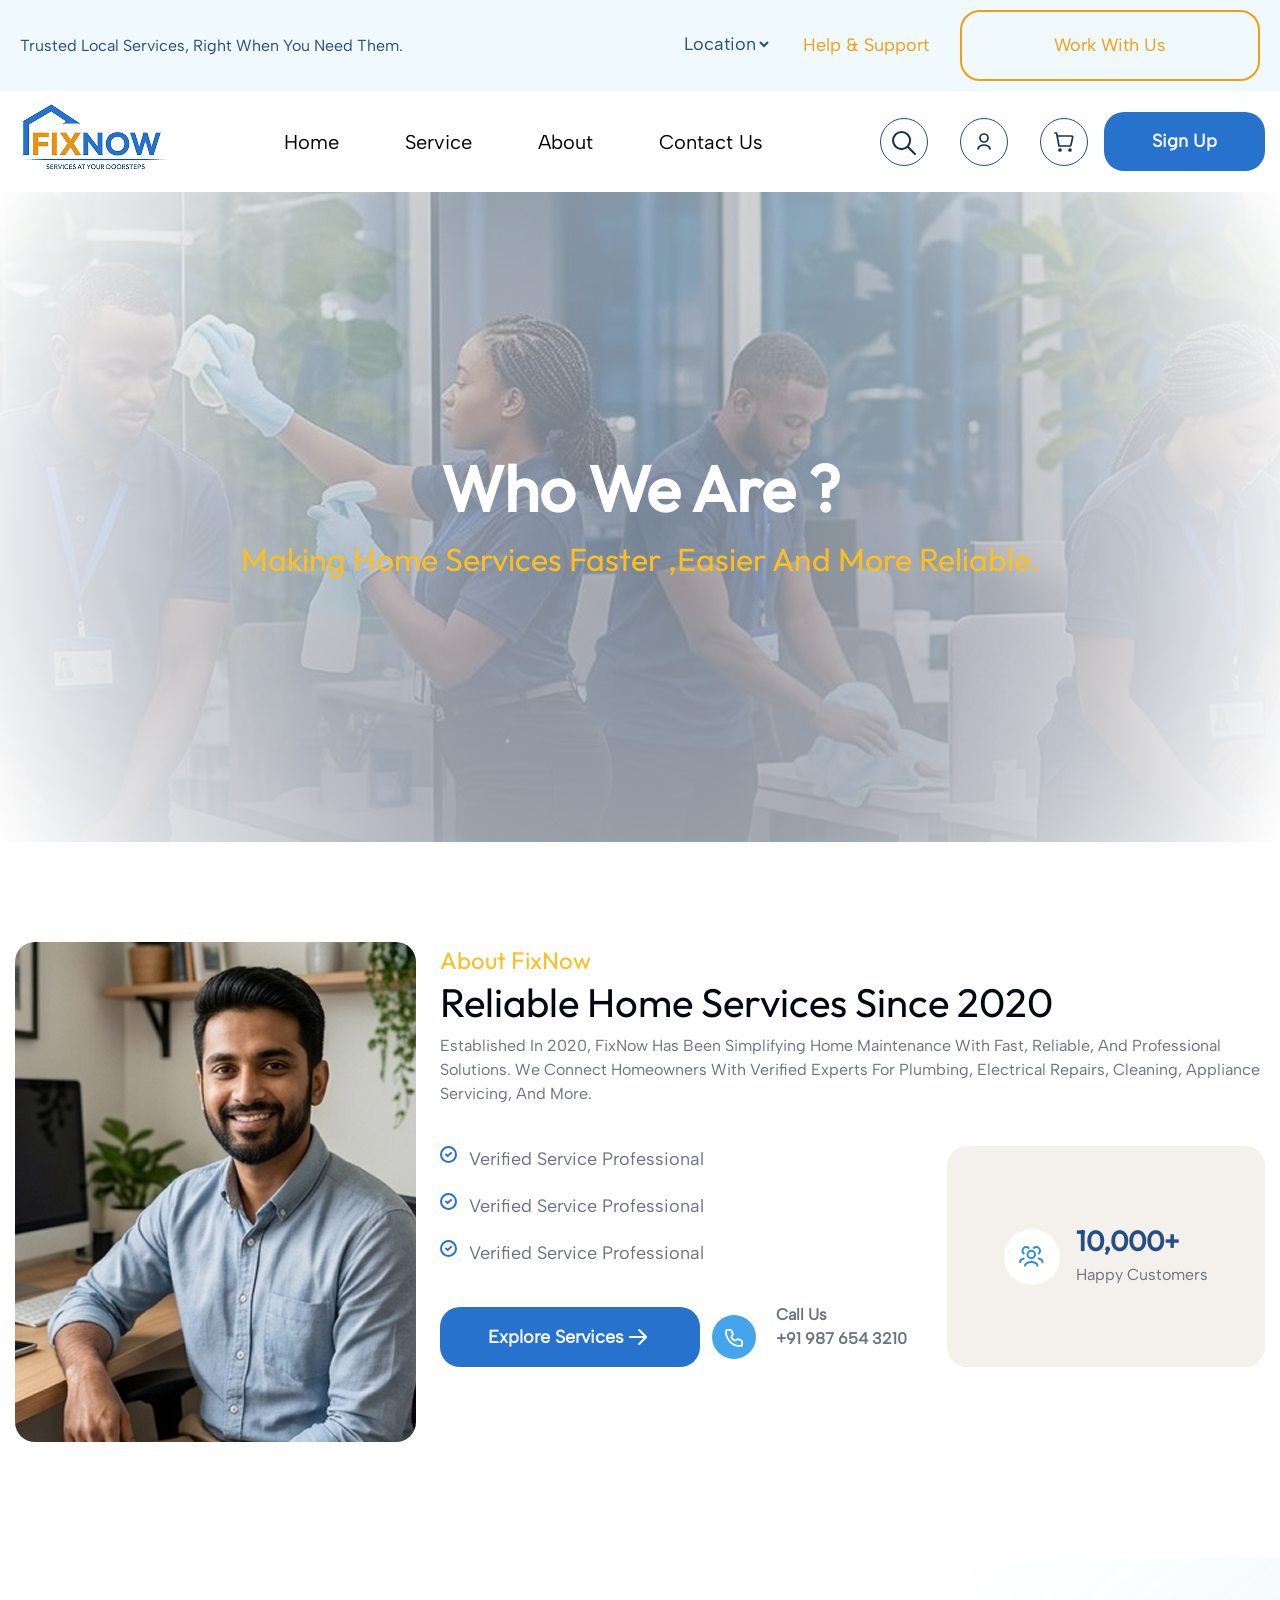
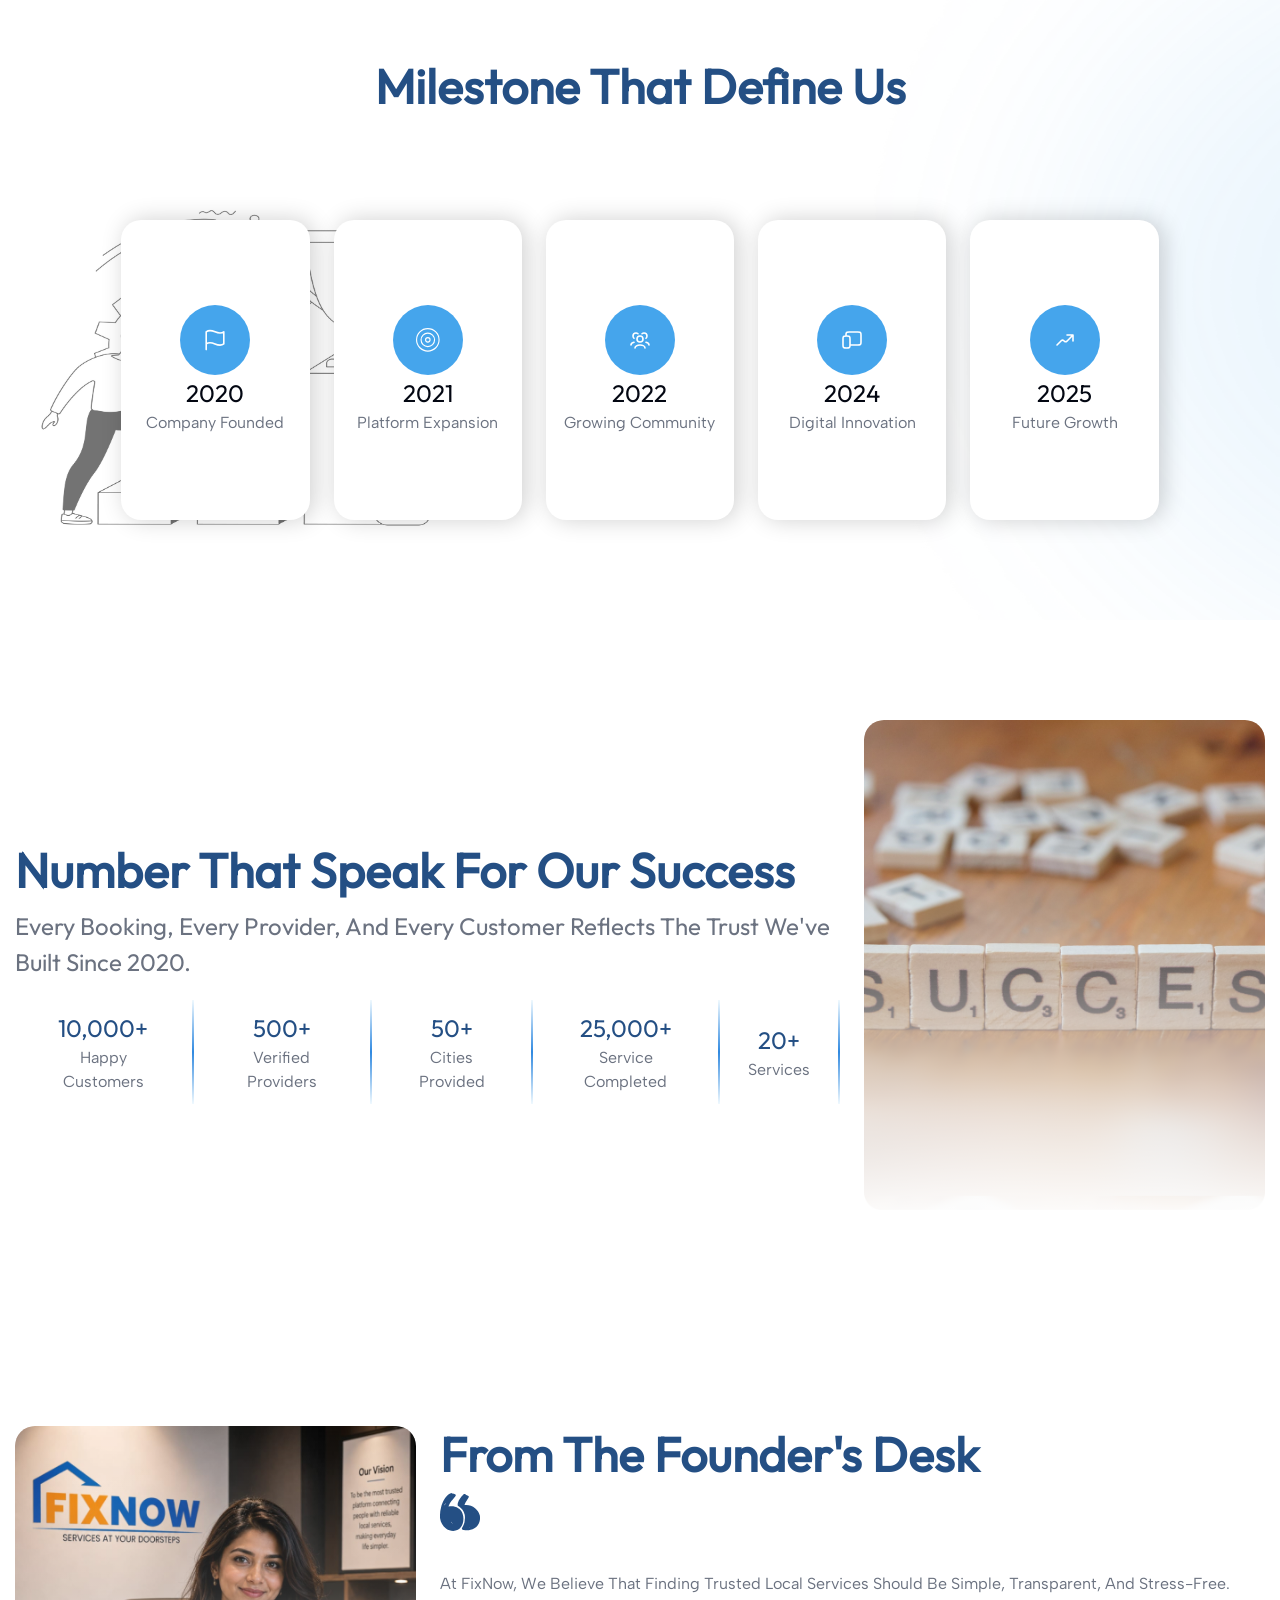
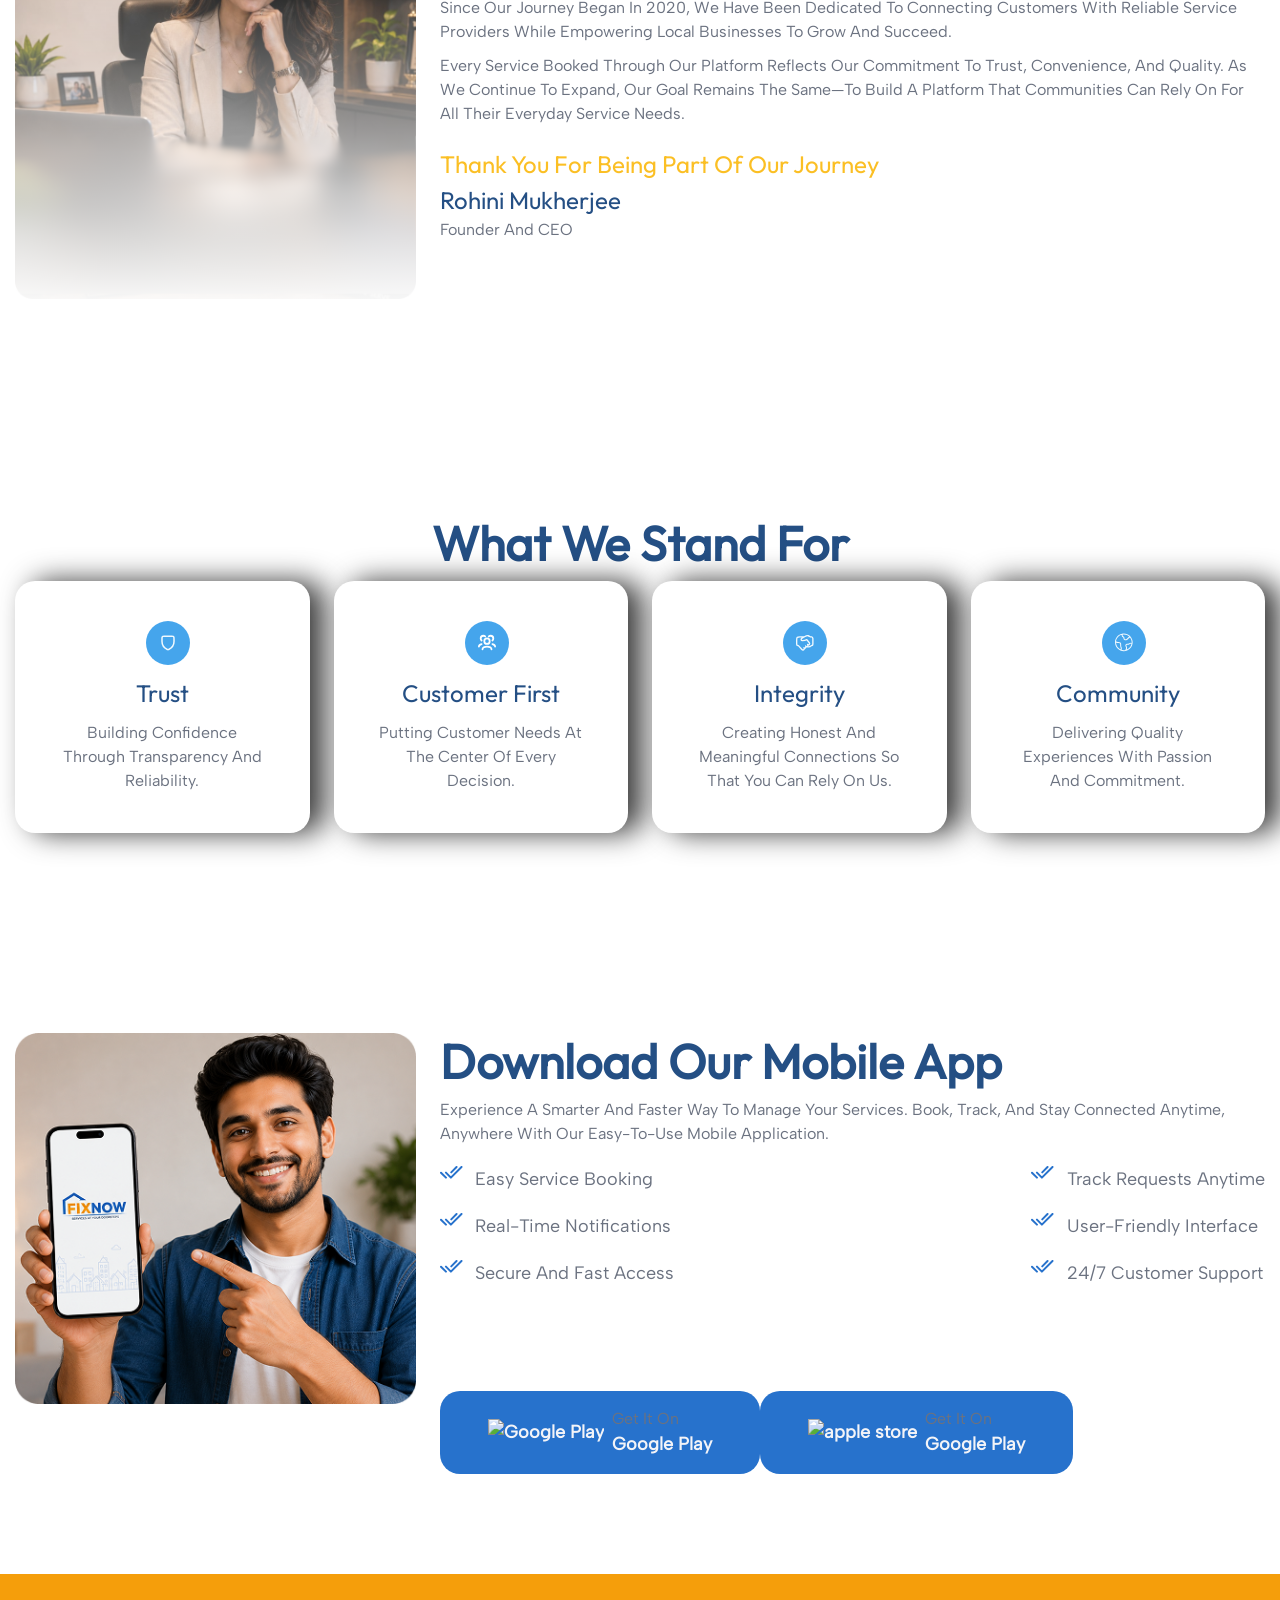
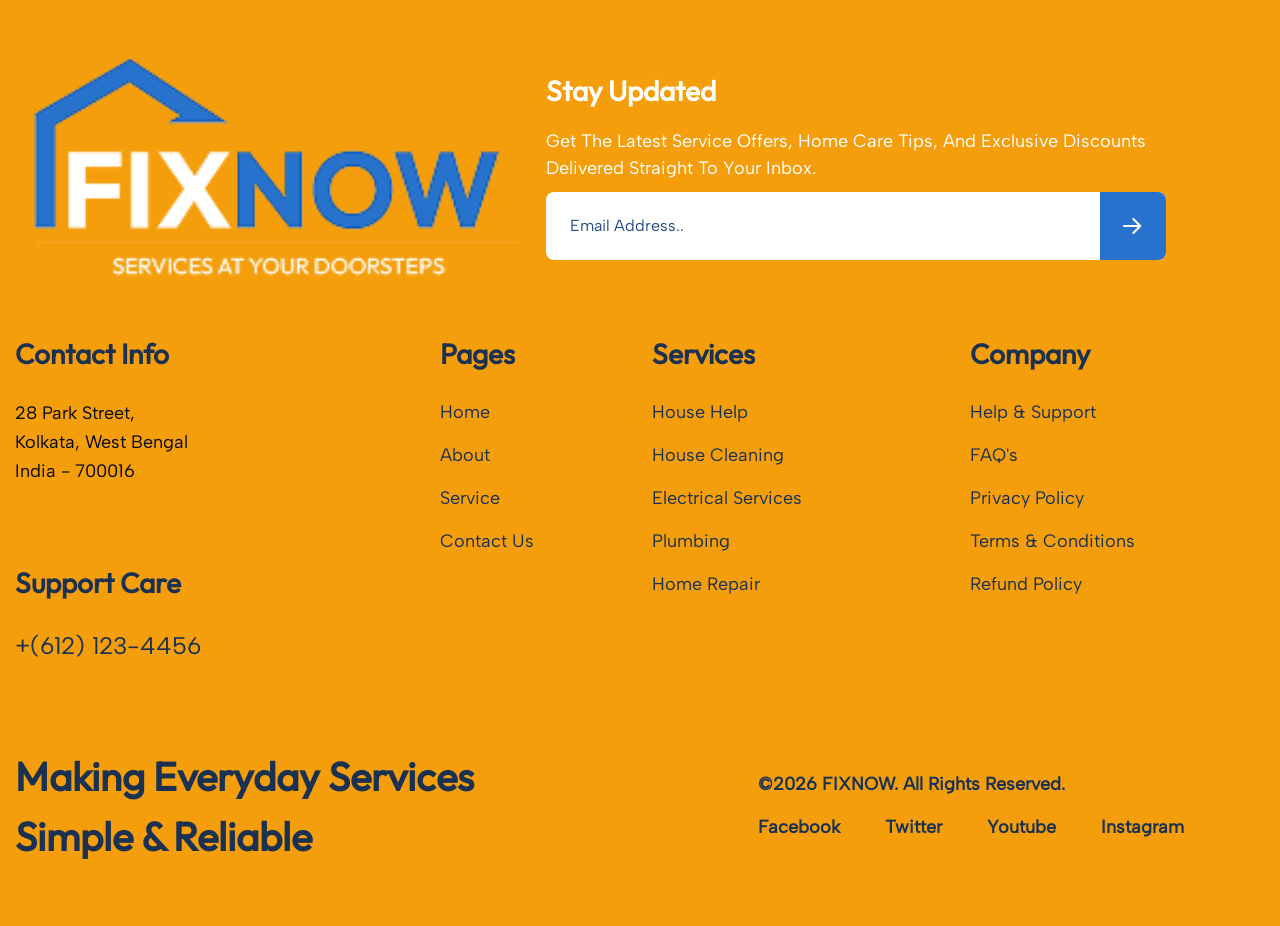
==== commit 16b77f3f: "Update about-us.html" ====
--- a/about-us.html
+++ b/about-us.html
@@ -1,592 +1,694 @@
 <!doctype html>
 <html lang="en">
-
-<head>
-  <meta charset="UTF-8" />
-  <meta name="viewport" content="width=device-width, initial-scale=1.0" />
-  <title>Document</title>
-
-  <!-- Bootstrap Css -->
-  <link rel="stylesheet" href="bootstrap/css/bootstrap.min.css" />
-
-  <!-- css link -->
-  <link rel="stylesheet" href="css/style.css" />
-  <link rel="stylesheet" href="css/about-us.css">
-</head>
-
-<body class="fw-medium">
-  <!-- top bar -->
-  <div class="d-flex justify-content-between header-main">
-    <div class="header-main-section1 d-flex align-items-center">
-      <p class="header-main-text">
-        Trusted Local Services, Right When You Need Them.
-      </p>
-    </div>
-    <div class="header-main-section2 d-flex align-items-center">
-      <select name="location" id="location">
-        <option value="location">location</option>
-      </select>
-      <p>Help & Support</p>
-      <a href="#"> work with Us </a>
-    </div>
-  </div>
-
-  <!-- starting Navbar -->
-  <nav class="navbar navbar-expand-lg">
-    <div class="container">
-      <a class="navbar-brand" href="#"><img src="images/Frame 14.png" alt="logo-image" /></a>
-      <button class="navbar-toggler" type="button" data-bs-toggle="collapse" data-bs-target="#navbarSupportedContent"
-        aria-controls="navbarSupportedContent" aria-expanded="false" aria-label="Toggle navigation">
-        <span class="navbar-toggler-icon"></span>
-      </button>
-      <div class="collapse navbar-collapse" id="navbarSupportedContent">
-        <ul class="navbar-nav mx-auto mb-2 mb-lg-0">
-          <li class="nav-item">
-            <a class="nav-link active" aria-current="page" href="index.html">Home</a>
-          </li>
-          <li class="nav-item">
-            <a class="nav-link active" aria-current="page" href="Service.html">Service</a>
-          </li>
-          <li class="nav-item">
-            <a class="nav-link active" aria-current="page" href="about-us.html">About</a>
-          </li>
-          <li class="nav-item">
-            <a class="nav-link active" aria-current="page" href="contact-us.html">Contact Us</a>
-          </li>
-        </ul>
-        <div class="circle">
-          <div class="search-box">
-            <input type="search" id="searchInput" placeholder="Search...">
-
-            <button id="searchBtn">
-              <svg width="23" height="23" viewBox="0 0 23 23" fill="none" xmlns="http://www.w3.org/2000/svg">
-                <path
-                  d="M15 15L22 22M9.16667 17.3333C4.65634 17.3333 1 13.677 1 9.16667C1 4.65634 4.65634 1 9.16667 1C13.677 1 17.3333 4.65634 17.3333 9.16667C17.3333 13.677 13.677 17.3333 9.16667 17.3333Z"
-                  stroke="#1A3151" stroke-width="2" stroke-linecap="round" stroke-linejoin="round" />
-              </svg>
-
-            </button>
-          </div>
-        </div>
-        <div class="circle">
-          <a href="#">
-            <svg width="28" height="28" viewBox="0 0 28 28" fill="none" xmlns="http://www.w3.org/2000/svg">
-              <path
-                d="M21 22.167C21 19.5897 17.866 17.5003 14 17.5003C10.134 17.5003 7 19.5897 7 22.167M14 14.0003C11.4227 14.0003 9.33333 11.911 9.33333 9.33366C9.33333 6.75633 11.4227 4.66699 14 4.66699C16.5773 4.66699 18.6667 6.75633 18.6667 9.33366C18.6667 11.911 16.5773 14.0003 14 14.0003Z"
-                stroke="#1A3151" stroke-width="2" stroke-linecap="round" stroke-linejoin="round" />
-            </svg>
-          </a>
-        </div>
-        <div class="circle">
-          <a href="#">
-            <svg width="28" height="28" viewBox="0 0 28 28" fill="none" xmlns="http://www.w3.org/2000/svg">
-              <path
-                d="M3.5 3.5H3.81307C4.36581 3.5 4.64267 3.5 4.86811 3.59972C5.06688 3.68765 5.23683 3.82921 5.35937 4.00871C5.49814 4.21197 5.54825 4.48338 5.64827 5.02515L8.16671 18.6667L20.3254 18.6667C20.8542 18.6667 21.1194 18.6667 21.3384 18.5732C21.5318 18.4907 21.6987 18.3571 21.8226 18.1871C21.9627 17.9949 22.0221 17.7376 22.1407 17.2236L22.1416 17.22L23.9724 9.28662L23.9728 9.28496C24.1527 8.50518 24.2429 8.11435 24.1439 7.80778C24.057 7.53879 23.8741 7.31073 23.6315 7.16557C23.3549 7 22.9551 7 22.1535 7H6.41667M21 24.5C20.3557 24.5 19.8333 23.9777 19.8333 23.3333C19.8333 22.689 20.3557 22.1667 21 22.1667C21.6443 22.1667 22.1667 22.689 22.1667 23.3333C22.1667 23.9777 21.6443 24.5 21 24.5ZM9.33333 24.5C8.689 24.5 8.16667 23.9777 8.16667 23.3333C8.16667 22.689 8.689 22.1667 9.33333 22.1667C9.97767 22.1667 10.5 22.689 10.5 23.3333C10.5 23.9777 9.97767 24.5 9.33333 24.5Z"
-                stroke="#1A3151" stroke-width="2" stroke-linecap="round" stroke-linejoin="round" />
-            </svg>
-          </a>
-        </div>
-
-        <a href="#" class="cmn-btn overflow-hidden position-relative d-inline-block">Sign Up</a>
+  <head>
+    <meta charset="UTF-8" />
+    <meta name="viewport" content="width=device-width, initial-scale=1.0" />
+    <title>Document</title>
+
+    <!-- Bootstrap Css -->
+    <link rel="stylesheet" href="bootstrap/css/bootstrap.min.css" />
+
+    <!-- css link -->
+    <link rel="stylesheet" href="css/style.css" /> 
+    <link rel="stylesheet" href="css/about-us.css">
+  </head>
+
+  <body class="fw-medium">
+    <!-- top bar -->
+    <div class="d-flex justify-content-between header-main">
+      <div class="header-main-section1 d-flex align-items-center">
+        <p class="header-main-text">
+          Trusted Local Services, Right When You Need Them.
+        </p>
+      </div>
+      <div class="header-main-section2 d-flex align-items-center">
+        <select name="location" id="location">
+          <option value="location">location</option>
+        </select>
+        <p>Help & Support</p>
+        <a href="#" class="d-inline-block"> work with Us </a>
       </div>
     </div>
-  </nav>
-
-  <main>
-    <!-- body part -->
-    <!-- about-us-banner section -->
-    <section class="about-us-banner position-relative d-flex flex-column justify-content-center align-items-center">
-      <h1 class="heading-1 text-capitalize">Who we Are ?</h1>
-      <p class="fw-medium">
-        Making home services faster ,easier and more reliable.
-      </p>
-    </section>
-    <!-- about fixnow (second-section) -->
-    <section class="about-fixnow cmn-gap">
+
+    <!-- starting Navbar -->
+    <nav class="navbar navbar-expand-lg">
       <div class="container">
+        <a class="navbar-brand" href="#"
+          ><img src="images/Frame 14.png" alt="logo-image"
+        /></a>
+        <button
+          class="navbar-toggler"
+          type="button"
+          data-bs-toggle="collapse"
+          data-bs-target="#navbarSupportedContent"
+          aria-controls="navbarSupportedContent"
+          aria-expanded="false"
+          aria-label="Toggle navigation"
+        >
+          <span class="navbar-toggler-icon"></span>
+        </button>
+        <div class="collapse navbar-collapse" id="navbarSupportedContent">
+          <ul class="navbar-nav mx-auto mb-2 mb-lg-0">
+            <li class="nav-item">
+              <a class="nav-link active" aria-current="page" href="index.html"
+                >Home</a
+              >
+            </li>
+            <li class="nav-item">
+              <a class="nav-link active" aria-current="page" href="Service.html"
+                >Service</a
+              >
+            </li>
+            <li class="nav-item">
+              <a
+                class="nav-link active"
+                aria-current="page"
+                href="about-us.html"
+                >About</a
+              >
+            </li>
+            <li class="nav-item">
+              <a
+                class="nav-link active"
+                aria-current="page"
+                href="contact-us.html"
+                >Contact Us</a
+              >
+            </li>
+          </ul>
+          <div class="circle">
+            <div class="search-box">
+              <input type="search" id="searchInput" placeholder="Search..." />
+
+              <button id="searchBtn">
+                <svg
+                  width="23"
+                  height="23"
+                  viewBox="0 0 23 23"
+                  fill="none"
+                  xmlns="http://www.w3.org/2000/svg"
+                >
+                  <path
+                    d="M15 15L22 22M9.16667 17.3333C4.65634 17.3333 1 13.677 1 9.16667C1 4.65634 4.65634 1 9.16667 1C13.677 1 17.3333 4.65634 17.3333 9.16667C17.3333 13.677 13.677 17.3333 9.16667 17.3333Z"
+                    stroke="#1A3151"
+                    stroke-width="2"
+                    stroke-linecap="round"
+                    stroke-linejoin="round"
+                  />
+                </svg>
+              </button>
+            </div>
+          </div>
+          <div class="circle">
+            <a href="#">
+              <svg
+                width="28"
+                height="28"
+                viewBox="0 0 28 28"
+                fill="none"
+                xmlns="http://www.w3.org/2000/svg"
+              >
+                <path
+                  d="M21 22.167C21 19.5897 17.866 17.5003 14 17.5003C10.134 17.5003 7 19.5897 7 22.167M14 14.0003C11.4227 14.0003 9.33333 11.911 9.33333 9.33366C9.33333 6.75633 11.4227 4.66699 14 4.66699C16.5773 4.66699 18.6667 6.75633 18.6667 9.33366C18.6667 11.911 16.5773 14.0003 14 14.0003Z"
+                  stroke="#1A3151"
+                  stroke-width="2"
+                  stroke-linecap="round"
+                  stroke-linejoin="round"
+                />
+              </svg>
+            </a>
+          </div>
+          <div class="circle">
+            <a href="#">
+              <svg
+                width="28"
+                height="28"
+                viewBox="0 0 28 28"
+                fill="none"
+                xmlns="http://www.w3.org/2000/svg"
+              >
+                <path
+                  d="M3.5 3.5H3.81307C4.36581 3.5 4.64267 3.5 4.86811 3.59972C5.06688 3.68765 5.23683 3.82921 5.35937 4.00871C5.49814 4.21197 5.54825 4.48338 5.64827 5.02515L8.16671 18.6667L20.3254 18.6667C20.8542 18.6667 21.1194 18.6667 21.3384 18.5732C21.5318 18.4907 21.6987 18.3571 21.8226 18.1871C21.9627 17.9949 22.0221 17.7376 22.1407 17.2236L22.1416 17.22L23.9724 9.28662L23.9728 9.28496C24.1527 8.50518 24.2429 8.11435 24.1439 7.80778C24.057 7.53879 23.8741 7.31073 23.6315 7.16557C23.3549 7 22.9551 7 22.1535 7H6.41667M21 24.5C20.3557 24.5 19.8333 23.9777 19.8333 23.3333C19.8333 22.689 20.3557 22.1667 21 22.1667C21.6443 22.1667 22.1667 22.689 22.1667 23.3333C22.1667 23.9777 21.6443 24.5 21 24.5ZM9.33333 24.5C8.689 24.5 8.16667 23.9777 8.16667 23.3333C8.16667 22.689 8.689 22.1667 9.33333 22.1667C9.97767 22.1667 10.5 22.689 10.5 23.3333C10.5 23.9777 9.97767 24.5 9.33333 24.5Z"
+                  stroke="#1A3151"
+                  stroke-width="2"
+                  stroke-linecap="round"
+                  stroke-linejoin="round"
+                />
+              </svg>
+            </a>
+          </div>
+
+          <a
+            href="#"
+            class="cmn-btn position-relative d-inline-block overflow-hidden"
+            >Sign Up</a
+          >
+        </div>
+      </div>
+    </nav>
+
+    <main>
+      <!-- body part -->
+      <!-- about-us-banner section -->
+      <section
+        class="about-us-banner position-relative d-flex flex-column justify-content-center align-items-center"
+      >
+        <h1 class="heading-1 text-capitalize">Who we Are ?</h1>
+        <p class="fw-medium">
+          Making home services faster ,easier and more reliable.
+        </p>
+      </section>
+      <!-- about fixnow (second-section) -->
+      <section class="about-fixnow cmn-gap">
+        <div class="container">
+          <div class="row">
+            <div class="col-lg-4">
+              <figure>
+                <img
+                  src="images/about-us/Frame 7.png"
+                  alt=""
+                  class="object-fit-cover"
+                />
+              </figure>
+            </div>
+            <div class="col-lg-8">
+              <p class="subheading fw-medium text-capitalize about-fixnow-sub-head">About FixNow</p>
+              <h3 class="fw-medium text-capitalize">
+                reliable home services since 2020
+              </h3>
+              <p>
+                Established in 2020, FixNow has been simplifying home
+                maintenance with fast, reliable, and professional solutions. We
+                connect homeowners with verified experts for plumbing,
+                electrical repairs, cleaning, appliance servicing, and more.
+              </p>
+              <div class="d-flex cmn-gap1 justify-content-between">
+                <div class="d-flex flex-column">
+                  <div class="d-flex">
+                    <svg
+                      width="17"
+                      height="17"
+                      viewBox="0 0 17 17"
+                      fill="none"
+                      xmlns="http://www.w3.org/2000/svg"
+                    >
+                      <path
+                        d="M11 6.83333L7.66667 10.1667L6 8.5M8.5 16C4.35786 16 1 12.6421 1 8.5C1 4.35786 4.35786 1 8.5 1C12.6421 1 16 4.35786 16 8.5C16 12.6421 12.6421 16 8.5 16Z"
+                        stroke="#2772CC"
+                        stroke-width="2"
+                        stroke-linecap="round"
+                        stroke-linejoin="round"
+                      />
+                    </svg>
+                    <p class="about-text text-capitalize fw-regular">
+                      verified service professional
+                    </p>
+                  </div>
+                  <!-- second row -->
+                  <div class="d-flex cmn-gap2">
+                    <svg
+                      width="17"
+                      height="17"
+                      viewBox="0 0 17 17"
+                      fill="none"
+                      xmlns="http://www.w3.org/2000/svg"
+                    >
+                      <path
+                        d="M11 6.83333L7.66667 10.1667L6 8.5M8.5 16C4.35786 16 1 12.6421 1 8.5C1 4.35786 4.35786 1 8.5 1C12.6421 1 16 4.35786 16 8.5C16 12.6421 12.6421 16 8.5 16Z"
+                        stroke="#2772CC"
+                        stroke-width="2"
+                        stroke-linecap="round"
+                        stroke-linejoin="round"
+                      />
+                    </svg>
+                    <p class="about-text text-capitalize fw-regular">
+                      verified service professional
+                    </p>
+                  </div>
+                  <!-- third row -->
+                  <div class="d-flex cmn-gap2">
+                    <svg
+                      width="17"
+                      height="17"
+                      viewBox="0 0 17 17"
+                      fill="none"
+                      xmlns="http://www.w3.org/2000/svg"
+                    >
+                      <path
+                        d="M11 6.83333L7.66667 10.1667L6 8.5M8.5 16C4.35786 16 1 12.6421 1 8.5C1 4.35786 4.35786 1 8.5 1C12.6421 1 16 4.35786 16 8.5C16 12.6421 12.6421 16 8.5 16Z"
+                        stroke="#2772CC"
+                        stroke-width="2"
+                        stroke-linecap="round"
+                        stroke-linejoin="round"
+                      />
+                    </svg>
+                    <p class="about-text text-capitalize fw-regular">
+                      verified service professional
+                    </p>
+                  </div>
+                  <div class="d-flex justify-content-center align-items-center">
+                    <a
+                      href="#"
+                      class="cmn-gap4 cmn-btn d-flex text-capitalize about-btn d-inline-block position-relative overflow-hidden justify-content-center align-items-center"
+                    >
+                      Explore Services
+                      <svg
+                        width="28"
+                        height="28"
+                        viewBox="0 0 28 28"
+                        fill="none"
+                        xmlns="http://www.w3.org/2000/svg"
+                      >
+                        <path
+                          d="M5.83331 14H22.1666M15.1666 21L22.1666 14L15.1666 7"
+                          stroke="white"
+                          stroke-width="2"
+                          stroke-linecap="round"
+                          stroke-linejoin="round"
+                        />
+                      </svg>
+                    </a>
+
+                    <div class="circle1 cmn-gap4 justify-content-center d-flex">
+                      <svg
+                        width="20"
+                        height="20"
+                        viewBox="0 0 20 20"
+                        fill="none"
+                        xmlns="http://www.w3.org/2000/svg">
+                        <path
+                          d="M7.50246 2.25722C7.19873 1.4979 6.46332 1 5.64551 1H2.89474C1.8483 1 1 1.8481 1 2.89453C1 11.7892 8.21078 19 17.1055 19C18.1519 19 19 18.1516 19 17.1052L19.0005 14.354C19.0005 13.5361 18.5027 12.8009 17.7434 12.4971L15.1069 11.4429C14.4249 11.1701 13.6483 11.2929 13.0839 11.7632L12.4035 12.3307C11.6089 12.9929 10.4396 12.9402 9.7082 12.2088L7.79222 10.2911C7.06079 9.55962 7.00673 8.39134 7.66895 7.59668L8.23633 6.9163C8.70661 6.35195 8.83049 5.57516 8.55766 4.89309L7.50246 2.25722Z"
+                          stroke="white"
+                          stroke-width="2"
+                          stroke-linecap="round"
+                          stroke-linejoin="round"
+                        />
+                      </svg>
+                    </div>
+                    <div class="d-flex flex-column cmn-gap3 cmn-gap2 justify-content-center ">
+                      <p class="fw-semibold text-capitalize">call us</p>
+                      <p class="fw-semibold text-capitalize">
+                        +91 987 654 3210
+                      </p>
+                    </div>
+                  </div>
+                </div>
+                <div
+                  class="cmn-btn1 d-flex align-items-center justify-content-center">
+                  <div
+                    class="circle2 d-flex justify-content-center align-items-center"
+                  >
+                    <svg
+                      width="25"
+                      height="21"
+                      viewBox="0 0 25 21"
+                      fill="none"
+                      xmlns="http://www.w3.org/2000/svg"
+                    >
+                      <path
+                        d="M18.5 19.75C18.5 17.6789 15.7018 16 12.25 16C8.79822 16 6 17.6789 6 19.75M23.5 16.0005C23.5 14.4627 21.9574 13.1412 19.75 12.5625M1 16.0005C1 14.4627 2.54262 13.1412 4.75 12.5625M19.75 7.54513C20.5172 6.85848 21 5.86062 21 4.75C21 2.67893 19.3211 1 17.25 1C16.2896 1 15.4134 1.36107 14.75 1.95487M4.75 7.54513C3.98281 6.85848 3.5 5.86062 3.5 4.75C3.5 2.67893 5.17893 1 7.25 1C8.21044 1 9.08655 1.36107 9.75 1.95487M12.25 12.25C10.1789 12.25 8.5 10.5711 8.5 8.5C8.5 6.42893 10.1789 4.75 12.25 4.75C14.3211 4.75 16 6.42893 16 8.5C16 10.5711 14.3211 12.25 12.25 12.25Z"
+                        stroke="#3089E0"
+                        stroke-width="2"
+                        stroke-linecap="round"
+                        stroke-linejoin="round"
+                      />
+                    </svg>
+                  </div>
+
+                  <div class="ms-3">
+                    <h4 class="about-text-btn-text-head mb-0">10,000+</h4>
+                    <p class="mb-0">Happy Customers</p>
+                  </div>
+                </div>
+              </div>
+            </div>
+          </div>
+        </div>
+      </section>
+      <!-- Milestone  -->
+      <section class="milestone cmn-gap">
+        <div class="container"> 
+          <h2 class="heading-2 text-center"> 
+            Milestone That Define Us
+          </h2> 
+          <div class="row justify-content-center cmn-gap4">
+            <div class="col-lg-2 "> 
+              <div class="box d-flex align-items-center justify-content-center flex-column ">
+                <div class="circle4  d-flex justify-content-center align-items-center">
+                    <svg width="30" height="30" viewBox="0 0 30 30" fill="none" xmlns="http://www.w3.org/2000/svg">
+<path d="M4 27V19.9161M4 19.9161C12 13.8503 18 25.9817 26 19.9159V4.7513C18 10.8171 12 -1.3148 4 4.75102V19.9161Z" stroke="white" stroke-width="2" stroke-linecap="round" stroke-linejoin="round"/>
+</svg>
+                </div> 
+                  <p class="milestone-head subheading text-capitalize fw-medium">
+                      2020
+                  </p> 
+                  <p class="milestone-head-sub">company founded</p>
+                  <p class="milestone-description text-center fw-medium">Lorem ipsum dolor sit amet consectetur adipisicing elit. Quis, id. Non, eaque.</p>
+              </div>
+            </div>
+              <div class="col-lg-2 "> 
+                  <div class="box d-flex align-items-center justify-content-center flex-column">
+                    <div class="circle4  d-flex justify-content-center align-items-center">
+                      <svg width="32" height="32" viewBox="0 0 32 32" fill="none" xmlns="http://www.w3.org/2000/svg">
+<path d="M15.75 0.75C24.0342 0.75 30.75 7.46572 30.75 15.75C30.75 24.0342 24.0342 30.75 15.75 30.75C7.46572 30.75 0.75 24.0342 0.75 15.75C0.75 7.46572 7.46572 0.75 15.75 0.75Z" stroke="white" stroke-width="1.5" stroke-linejoin="round"/>
+<path d="M15.75 6.75C20.7205 6.75 24.75 10.7794 24.75 15.75C24.75 20.7205 20.7205 24.75 15.75 24.75C10.7794 24.75 6.75 20.7205 6.75 15.75C6.75 10.7794 10.7794 6.75 15.75 6.75Z" stroke="white" stroke-width="1.5" stroke-linejoin="round"/>
+<path d="M15.75 12.75C17.4069 12.75 18.75 14.0931 18.75 15.75C18.75 17.4069 17.4069 18.75 15.75 18.75C14.0931 18.75 12.75 17.4069 12.75 15.75C12.75 14.0931 14.0931 12.75 15.75 12.75Z" stroke="white" stroke-width="1.5" stroke-linejoin="round"/>
+</svg> 
+                    </div> 
+                     <p class="milestone-head  subheading text-capitalize fw-medium">
+                      2021
+                  </p> 
+                  <p class="milestone-head-sub">Platform Expansion</p> 
+                  <p class="milestone-description text-center">Lorem, ipsum dolor sit amet consectetur adipisicing elit. Doloremque adipisci unde fugit?</p>
+                  </div>
+              </div>
+                <div class="col-lg-2 "> 
+                    <div class="box d-flex align-items-center justify-content-center flex-column">
+                      <div class="circle4 d-flex justify-content-center align-items-center">
+                        <svg width="30" height="30" viewBox="0 0 30 30" fill="none" xmlns="http://www.w3.org/2000/svg">
+<path d="M21.25 25C21.25 22.9289 18.4518 21.25 15 21.25C11.5482 21.25 8.75 22.9289 8.75 25M26.25 21.2505C26.25 19.7127 24.7074 18.3912 22.5 17.8125M3.75 21.2505C3.75 19.7127 5.29262 18.3912 7.5 17.8125M22.5 12.7951C23.2672 12.1085 23.75 11.1106 23.75 10C23.75 7.92893 22.0711 6.25 20 6.25C19.0396 6.25 18.1634 6.61107 17.5 7.20487M7.5 12.7951C6.73281 12.1085 6.25 11.1106 6.25 10C6.25 7.92893 7.92893 6.25 10 6.25C10.9604 6.25 11.8366 6.61107 12.5 7.20487M15 17.5C12.9289 17.5 11.25 15.8211 11.25 13.75C11.25 11.6789 12.9289 10 15 10C17.0711 10 18.75 11.6789 18.75 13.75C18.75 15.8211 17.0711 17.5 15 17.5Z" stroke="white" stroke-width="2" stroke-linecap="round" stroke-linejoin="round"/>
+</svg>
+                      </div>
+                         <p class="milestone-head  subheading text-capitalize fw-medium">
+                      2022
+                  </p> 
+                  <p class="milestone-head-sub">Growing Community</p> 
+                    <p class="milestone-description text-center">Lorem, ipsum dolor sit amet consectetur adipisicing elit. Doloremque adipisci unde fugit?</p>
+                    </div>
+                </div>
+                  <div class="col-lg-2 "> 
+                    <div class="box d-flex align-items-center justify-content-center flex-column">
+                      <div class="circle4 d-flex justify-content-center align-items-center"> 
+                        <svg width="30" height="30" viewBox="0 0 30 30" fill="none" xmlns="http://www.w3.org/2000/svg">
+<path d="M7.5 9.37524V9.00024C7.5 7.60011 7.5 6.89953 7.77248 6.36475C8.01217 5.89434 8.39434 5.51217 8.86475 5.27248C9.39953 5 10.1001 5 11.5002 5H22.2502C23.6504 5 24.3495 5 24.8842 5.27248C25.3547 5.51217 25.7381 5.89434 25.9778 6.36475C26.25 6.899 26.25 7.59874 26.25 8.99614V17.2539C26.25 18.6513 26.25 19.35 25.9778 19.8842C25.7381 20.3546 25.3549 20.7381 24.8845 20.9778C24.3502 21.25 23.6513 21.25 22.2539 21.25H13.125M3.75 21.0002V14.0002C3.75 12.6001 3.75 11.8995 4.02248 11.3647C4.26217 10.8943 4.64434 10.5122 5.11475 10.2725C5.64953 10 6.35011 10 7.75024 10H8.50024C9.90038 10 10.5995 10 11.1342 10.2725C11.6046 10.5122 11.9881 10.8943 12.2278 11.3647C12.5 11.899 12.5 12.5987 12.5 13.9961V21.0039C12.5 22.4012 12.5 23.1 12.2278 23.6342C11.9881 24.1046 11.6046 24.4881 11.1342 24.7278C10.6 25 9.90126 25 8.50386 25H7.74614C6.34874 25 5.649 25 5.11475 24.7278C4.64434 24.4881 4.26217 24.1046 4.02248 23.6342C3.75 23.0995 3.75 22.4004 3.75 21.0002Z" stroke="white" stroke-width="2" stroke-linecap="round" stroke-linejoin="round"/>
+</svg>
+
+                      </div>
+                         <p class="milestone-head subheading text-capitalize fw-medium">
+                      2024
+                  </p> 
+                  <p class="milestone-head-sub">Digital Innovation</p>
+                    <p class="milestone-description text-center">Lorem, ipsum dolor sit amet consectetur adipisicing elit. Doloremque adipisci unde fugit?</p>
+                    </div>
+                  </div>
+                   <div class="col-lg-2 "> 
+                    <div class="box d-flex align-items-center justify-content-center flex-column">
+                      <div class="circle4 d-flex justify-content-center align-items-center"> 
+                        <svg width="30" height="30" viewBox="0 0 30 30" fill="none" xmlns="http://www.w3.org/2000/svg">
+<path d="M25.0006 8.75L17.6929 16.1719C17.5616 16.3052 17.4953 16.372 17.4365 16.4245C16.4873 17.2741 15.052 17.2742 14.1028 16.4246C14.044 16.372 13.9772 16.3052 13.8458 16.1719C13.7145 16.0385 13.6488 15.9718 13.5901 15.9192C12.6409 15.0696 11.205 15.0696 10.2558 15.9192C10.1971 15.9717 10.1317 16.0382 10.001 16.1709L5 21.25M17.5 8.75H25.0006L25 16.25" stroke="white" stroke-width="2" stroke-linecap="round" stroke-linejoin="round"/>
+</svg>
+
+                      </div> 
+                         <p class="milestone-head subheading  text-capitalize fw-medium">
+                      2025
+                  </p> 
+                  <p class="milestone-head-sub">Future Growth</p>
+                    <p class="milestone-description text-center">Lorem, ipsum dolor sit amet consectetur adipisicing elit. Doloremque adipisci unde fugit?</p>
+                    </div>
+                  </div>
+          </div>
+        </div>
+      </section> 
+      <!-- spaek sucess -->
+      <section class="speak-sucess cmn-gap">
+        <div class="container">
+           <div class="row">
+              <div class="col-lg-8 d-flex  flex-column justify-content-center">
+                  
+                         <h2 class="heading-2 text-capitalize "> 
+                            Number That Speak For Our Success
+                        </h2>  
+                        <p class="speak-sucess-text subheading fw-medium text-capitalize ">Every booking, every provider, and every customer reflects the trust we've built since 2020.</p>
+                        <div class="d-flex cmn-gap2">
+                           <div class="d-flex  flex-column box3 justify-content-center">
+                                 <p class="speak-sucess-head subheading text-center">
+                                  10,000+
+                            </p> 
+                            <p class="text-capitalize fw-medium d-flex justify-content-center  text-center"> happy customers</p>
+                           </div>
+                                <div class="d-flex  flex-column box3 justify-content-center">
+                                 <p class="speak-sucess-head subheading text-center">
+                                  500+
+                            </p> 
+                            <p class="text-capitalize fw-medium text-center"> Verified providers</p>
+                           </div>
+                                <div class="d-flex flex-column box3 justify-content-center">
+                                 <p class="speak-sucess-head subheading text-center">
+                                  50+
+                            </p> 
+                            <p class="text-capitalize fw-medium text-center">Cities provided</p>
+                           </div>
+                                <div class="d-flex flex-column box3 justify-content-center">
+                                 <p class="speak-sucess-head subheading text-center">
+                                  25,000+
+                            </p> 
+                            <p class="text-capitalize fw-medium text-center">Service Completed</p>
+                           </div>
+                                <div class="d-flex flex-column box3 justify-content-center">
+                                 <p class="speak-sucess-head subheading text-center">
+                                  20+
+                            </p> 
+                            <p class="text-capitalize fw-medium text-center"> Services</p>
+                        </div>
+                   </div>
+              </div>
+              <div class="col-lg-4"> 
+                <div class="speak-sucess-img position-relative overflow-hidden">
+                  <figure>
+                        <img src="images/about-us/sucess-img.png" alt="success-image" loading="lazy" class=""/>
+                  </figure>
+                </div>
+                
+              </div>
+           </div>
+        </div>
+      </section> 
+      <!-- founder desk -->
+      <section class="founder-desk cmn-gap">
+        <div class="container">
+          <div class="row">
+            <div class="col-lg-4">
+                <div class="speak-sucess-img position-relative overflow-hidden">
+                    <figure>
+                        <img src="images/about-us/founder-desk.png" alt="">
+                    </figure>
+                </div>
+            </div> 
+            <div class="col-lg-8">
+              <h2 class="heading-2">
+                  From the Founder's Desk
+              </h2>
+              <svg  width="40" height="40" viewBox="0 0 40 40" fill="none" xmlns="http://www.w3.org/2000/svg">
+<g clip-path="url(#clip0_616_2097)">
+<path d="M11.7969 1.25C11.7969 1.30156 11.7969 1.35312 11.7969 1.40625C11.8706 1.40353 11.9444 1.40081 12.0203 1.39801C13.2969 1.37109 14.412 1.69824 15.4151 2.51953C15.6409 2.75057 15.7716 2.90054 15.7932 3.22631C15.7849 3.32118 15.7849 3.32118 15.7764 3.41796C15.7723 3.4804 15.7682 3.54284 15.7639 3.60717C15.6126 4.15774 15.2125 4.59224 14.8389 5.00976C14.7488 5.11206 14.6586 5.2144 14.5685 5.31677C14.5232 5.368 14.4779 5.41924 14.4313 5.47203C14.2227 5.70953 14.0183 5.95059 13.8135 6.1914C13.5327 6.52073 13.2471 6.84435 12.9542 7.16308C12.5772 7.5748 12.2233 8.00137 11.8751 8.4375C11.8423 8.47804 11.8096 8.51859 11.7759 8.56037C10.4806 10.1673 9.40496 11.7801 8.75005 13.75C8.72799 13.8159 8.70592 13.8819 8.68318 13.9498C8.62715 14.1175 8.57132 14.2853 8.51568 14.4531C8.57248 14.4427 8.62928 14.4324 8.6878 14.4217C11.9184 13.8543 15.4975 14.316 18.2694 16.1639C18.4859 16.318 18.6968 16.4771 18.9063 16.6406C18.9788 16.6971 19.0513 16.7536 19.126 16.8118C20.6925 18.0628 21.7717 19.6277 22.5001 21.4844C22.5353 21.5737 22.5705 21.663 22.6069 21.7551C23.7649 24.9523 23.6503 28.7564 22.5782 31.9531C22.5599 32.009 22.5415 32.0649 22.5227 32.1225C21.7104 34.5668 20.144 36.634 17.8675 37.8748C15.2553 39.1353 12.1793 39.1929 9.44372 38.3056C8.31234 37.9094 7.21852 37.3453 6.25005 36.6406C6.16707 36.5809 6.08409 36.5212 5.99859 36.4597C2.72992 34.0361 0.765988 30.3432 0.108296 26.3847C0.0251198 25.797 -0.013071 25.2217 -0.0158156 24.628C-0.0163672 24.5486 -0.0169187 24.4693 -0.0174869 24.3875C-0.0343042 21.25 0.248816 18.2658 1.0938 15.2344C1.12166 15.1332 1.12166 15.1332 1.15007 15.0299C2.4723 10.2879 5.16455 4.37927 9.62926 1.83929C11.2831 0.924559 11.2831 0.924559 11.7969 1.25ZM5.31255 11.3281C4.81707 12.277 4.81707 12.277 4.45318 13.2812C4.60464 13.2679 4.60464 13.2679 4.76568 13.2031C4.87203 13.0541 4.87203 13.0541 4.94726 12.8647C4.97762 12.7958 5.00798 12.727 5.03927 12.6561C5.06983 12.5836 5.1004 12.5112 5.13189 12.4365C5.16336 12.365 5.19483 12.2934 5.22726 12.2197C5.35545 11.9249 5.47685 11.6427 5.54693 11.3281C5.46958 11.3281 5.39224 11.3281 5.31255 11.3281ZM7.18755 29.6875C7.18755 29.8164 7.18755 29.9453 7.18755 30.0781C7.2649 30.0781 7.34224 30.0781 7.42193 30.0781C7.37037 29.9492 7.3188 29.8203 7.26568 29.6875C7.2399 29.6875 7.21412 29.6875 7.18755 29.6875ZM11.3282 29.6875C11.4512 30.4382 11.7483 31.1444 12.3438 31.6406C12.3954 31.6664 12.4469 31.6922 12.5001 31.7187C12.3636 31.3498 12.1846 31.0068 12.002 30.6592C11.9718 30.6002 11.9416 30.5412 11.9105 30.4805C11.7479 30.1709 11.5973 29.9191 11.3282 29.6875ZM5.07818 32.2656C5.07818 32.3172 5.07818 32.3687 5.07818 32.4219C5.12974 32.3961 5.1813 32.3703 5.23443 32.3437C5.18287 32.318 5.1313 32.2922 5.07818 32.2656Z" fill="#244F84"/>
+<path d="M25.0001 2.03125C25.141 2.13653 25.141 2.13653 25.2784 2.2705C25.5558 2.53864 25.8519 2.71283 26.1963 2.88085C26.249 2.90658 26.3018 2.9323 26.3561 2.95881C26.6595 3.10453 26.9655 3.24427 27.2724 3.38256C27.3719 3.42805 27.3719 3.42805 27.4734 3.47446C27.602 3.53304 27.7311 3.59055 27.8607 3.64681C28.3024 3.84782 28.6273 4.06463 28.8135 4.53552C28.8855 5.23467 28.5195 5.78309 28.1592 6.35253C28.1156 6.42236 28.0721 6.49218 28.0271 6.56412C27.6796 7.11629 27.3168 7.65783 26.9522 8.19876C26.3872 9.03723 25.8478 9.87826 25.3907 10.7812C25.3475 10.866 25.3475 10.866 25.3035 10.9526C24.9475 11.6604 24.6562 12.357 24.4532 13.125C24.5914 13.1063 24.5914 13.1063 24.7324 13.0872C28.5121 12.671 32.1008 13.8405 35.0782 16.1572C37.2651 17.9465 38.8951 20.1754 39.6729 22.9102C39.6881 22.9636 39.7034 23.017 39.7191 23.072C39.9669 23.998 40.0293 24.9205 40.0245 25.874C40.0243 25.9306 40.0242 25.9873 40.0241 26.0456C40.0209 26.9151 39.9696 27.7463 39.7657 28.5937C39.743 28.6928 39.7204 28.7919 39.697 28.894C38.938 31.9682 37.1304 34.6022 34.4156 36.2628C31.19 38.1793 27.4975 38.6325 23.8282 38.0469C23.7659 38.0373 23.7037 38.0277 23.6396 38.0178C22.6394 37.8597 22.6394 37.8597 22.2657 37.5C22.0231 37.1555 21.8805 36.8332 21.8604 36.4111C21.9328 36.0792 22.0985 35.8025 22.2663 35.5099C23.3951 33.5348 24.6402 30.9909 24.7068 28.6758C24.7106 28.5667 24.7106 28.5667 24.7146 28.4554C24.7193 28.305 24.7238 28.1547 24.728 28.0043C24.7409 27.6485 24.7657 27.3135 24.845 26.9659C24.9527 26.4707 24.9487 25.9787 24.9463 25.4736C24.9459 25.3733 24.9455 25.273 24.945 25.1697C24.9348 24.3632 24.8688 23.5981 24.6876 22.8125C24.672 22.7448 24.6565 22.6771 24.6405 22.6074C23.8044 19.0757 21.7443 16.3126 18.7501 14.2969C18.5398 14.1681 18.3278 14.0444 18.1138 13.9221C17.86 13.7575 17.7112 13.5474 17.5782 13.2812C17.5849 13.1287 17.5849 13.1287 17.6075 12.9492C17.6152 12.8862 17.623 12.8231 17.631 12.7582C17.6509 12.6163 17.6749 12.475 17.7002 12.334C17.7418 12.1071 17.7418 12.1071 17.7262 11.8658C17.7359 11.5098 17.807 11.2015 17.9004 10.8594C17.9181 10.7941 17.9359 10.7288 17.9541 10.6615C18.3758 9.15232 19.0856 7.73068 20.0364 6.48548C20.1777 6.30007 20.3168 6.11312 20.456 5.9262C21.0038 5.19473 21.5583 4.49136 22.1876 3.82812C22.2825 3.71955 22.3769 3.61053 22.4708 3.50097C24.0077 1.7414 24.0077 1.7414 25.0001 2.03125ZM33.0469 20.3125C33.0211 20.4414 32.9954 20.5703 32.9688 20.7031C33.0204 20.6516 33.0719 20.6 33.125 20.5469C33.0993 20.4695 33.0735 20.3922 33.0469 20.3125ZM37.1094 28.5937C37.1875 28.75 37.1875 28.75 37.1875 28.75L37.1094 28.5937ZM37.0313 28.75C37.1094 28.9844 37.1094 28.9844 37.1094 28.9844L37.0313 28.75ZM29.0626 35.625C29.1915 35.625 29.3204 35.625 29.4532 35.625C29.4532 35.5477 29.4532 35.4703 29.4532 35.3906C29.2994 35.3906 29.1793 35.5346 29.0626 35.625Z" fill="#244F84"/>
+</g>
+<defs>
+<clipPath id="clip0_616_2097">
+<rect width="40" height="40" fill="white"/>
+</clipPath>
+</defs>
+</svg>
+        <p class="cmn-gap1">
+          At FixNow, we believe that finding trusted local services should be simple, transparent, and stress-free. Since our journey began in 2020, we have been dedicated to connecting customers with reliable service providers while empowering local businesses to grow and succeed.
+        </p> 
+        <p class="cmn-gap5">
+          Every service booked through our platform reflects our commitment to trust, convenience, and quality. As we continue to expand, our goal remains the same—to build a platform that communities can rely on for all their everyday service needs.
+        </p>
+        <p class="about-fixnow-sub-head subheading text-capitalize fw-medium cmn-gap2">
+          thank you for being part of our journey
+        </p> 
+        <p class="speak-sucess-head subheading text-capitalize fw-medium"> 
+          Rohini Mukherjee
+        </p> 
+        <p class="fw-medium text-capitalize">founder and CEO</p>
+            </div>
+          </div>
+        </div>
+      </section> 
+      <!-- what we stand for  --> 
+       <section class="stand-for cmn-gap">
+         <div class="container">
+          <h2 class="heading2 text-capitalize text-center fw-semibold">
+            what we stand for 
+          </h2> 
+          <div class="row cmn-gap6">
+            <div class="col-lg-3"> 
+              <div class="box4 d-flex flex-column justify-content-center align-items-center w-100">
+                     <div class="circle1 d-flex justify-content-center align-items-center">
+                  <svg width="24" height="24" viewBox="0 0 24 24" fill="none" xmlns="http://www.w3.org/2000/svg">
+<path d="M12.9258 20.6314C15.0319 19.6781 20 16.7333 20 10.165V6.19691C20 5.07899 20 4.5192 19.7822 4.0918C19.5905 3.71547 19.2837 3.40973 18.9074 3.21799C18.4796 3 17.9203 3 16.8002 3H7.2002C6.08009 3 5.51962 3 5.0918 3.21799C4.71547 3.40973 4.40973 3.71547 4.21799 4.0918C4 4.51962 4 5.08009 4 6.2002V10.165C4 16.7333 8.9678 19.6781 11.074 20.6314C11.2972 20.7325 11.4094 20.7829 11.6621 20.8263C11.8215 20.8537 12.1795 20.8537 12.3389 20.8263C12.5907 20.7831 12.7017 20.7328 12.9235 20.6324L12.9258 20.6314Z" stroke="#F0F9FE" stroke-width="2" stroke-linecap="round" stroke-linejoin="round"/>
+</svg>
+
+                </div> 
+                <p class="subheading cmn-gap5 speak-sucess-head text-capitalize fw-medium">
+                    Trust
+                </p> 
+                <p class="cmn-gap5 text-center fw-medium">
+                  Building confidence through transparency and reliability.
+                </p>
+              </div>
+            </div> 
+              <div class="col-lg-3">
+                 <div class="box4 d-flex flex-column justify-content-center align-items-center w-100">
+                     <div class="circle1 d-flex justify-content-center align-items-center">
+                  <svg width="20" height="17" viewBox="0 0 20 17" fill="none" xmlns="http://www.w3.org/2000/svg">
+<path d="M15 16C15 14.3431 12.7614 13 10 13C7.23858 13 5 14.3431 5 16M19 13.0004C19 11.7702 17.7659 10.7129 16 10.25M1 13.0004C1 11.7702 2.2341 10.7129 4 10.25M16 6.23611C16.6137 5.68679 17 4.8885 17 4C17 2.34315 15.6569 1 14 1C13.2316 1 12.5308 1.28885 12 1.76389M4 6.23611C3.38625 5.68679 3 4.8885 3 4C3 2.34315 4.34315 1 6 1C6.76835 1 7.46924 1.28885 8 1.76389M10 10C8.34315 10 7 8.65685 7 7C7 5.34315 8.34315 4 10 4C11.6569 4 13 5.34315 13 7C13 8.65685 11.6569 10 10 10Z" stroke="white" stroke-width="2" stroke-linecap="round" stroke-linejoin="round"/>
+</svg>
+
+                </div> 
+                <p class="subheading cmn-gap5 speak-sucess-head text-capitalize fw-medium">
+                    customer first
+                </p> 
+                <p class="cmn-gap5 text-center fw-medium">
+               Putting customer needs at the center of every decision.
+                </p>
+              </div>
+              </div>
+                <div class="col-lg-3">
+                   <div class="box4 d-flex flex-column justify-content-center align-items-center w-100">
+                     <div class="circle1 d-flex justify-content-center align-items-center">
+                        <svg width="20" height="18" viewBox="0 0 20 18" fill="none" xmlns="http://www.w3.org/2000/svg">
+<path d="M12 5.22895C11.2196 5.66333 8.95062 6.39904 6.71849 6.32568C6.13201 6.30641 5.7 5.74571 5.7 5.09251C5.7 4.56743 5.97926 4.09063 6.40271 3.8594C7.30574 3.3663 8.7303 2.54218 9.99381 1.7814C10.7607 1.31965 11.1446 1.08855 11.4353 0.97924C12.2145 0.686308 12.8416 0.675086 13.6287 0.940003C13.9226 1.03887 14.2755 1.23529 14.9812 1.62815L15.795 2.08116C15.8596 2.11709 15.8919 2.13506 15.9249 2.14994C16.0099 2.18826 16.0998 2.21186 16.1912 2.21994C16.2268 2.22308 16.2628 2.22308 16.335 2.22308C16.907 2.22308 17.1929 2.22308 17.4272 2.29479C18.0392 2.48212 18.5174 3.01441 18.6856 3.69572C18.75 3.95652 18.75 4.27488 18.75 4.91161V10.4534C18.75 11.1649 18.232 11.7416 17.5929 11.7416C17.4677 11.7416 17.3458 11.7868 17.2457 11.8705L16.95 12.1174C16.3259 12.6385 16.0139 12.899 15.6562 13.0498C15.5884 13.0783 15.5197 13.1039 15.4501 13.1262C15.0826 13.2446 14.6925 13.2446 13.9125 13.2446H11.55M12 5.22749L14.7642 8.71271C15.2321 9.28573 15.2133 10.1669 14.7214 10.7144C14.2126 11.2809 13.3874 11.2809 12.8786 10.7144C13.3756 11.2678 13.3971 12.1888 12.9 12.7422C12.4029 13.2956 11.5971 13.2956 11.1 12.7422L10.65 12.2412C11.1471 12.7946 11.1471 13.6917 10.65 14.2451C10.1529 14.7985 9.34707 14.7985 8.85 14.2451C9.34707 14.7985 9.34707 15.6956 8.85 16.249L8.79537 16.3097C8.5422 16.5916 8.19885 16.75 7.84081 16.75H7.725C7.2928 16.75 6.87831 16.5588 6.5727 16.2186L2.92279 12.1552C2.6841 11.8895 2.36036 11.7402 2.02279 11.7402C1.31985 11.7402 0.75 11.1058 0.75 10.3233V6.22945C0.75 4.34014 0.75 3.39549 1.27721 2.80855C1.80441 2.22162 2.65294 2.22162 4.35 2.22162H8.85" stroke="#F0F9FE" stroke-width="1.5" stroke-linecap="round" stroke-linejoin="round"/>
+</svg>
+
+                </div> 
+                <p class="subheading cmn-gap5 speak-sucess-head text-capitalize fw-medium">
+                    integrity
+                </p> 
+                <p class="cmn-gap5 text-center fw-medium">
+                Creating honest and meaningful connections so that you can rely on us.
+                </p>
+              </div>
+                </div>
+                  <div class="col-lg-3">
+                     <div class="box4 d-flex flex-column justify-content-center align-items-center w-100">
+                     <div class="circle1 d-flex justify-content-center align-items-center">
+                  <svg width="27" height="27" viewBox="0 0 27 27" fill="none" xmlns="http://www.w3.org/2000/svg">
+<path d="M19.5474 7.25346L18.9539 6.79492L18.9539 6.79494L19.5474 7.25346ZM14.5492 9.07326L14.9568 8.44363L14.9567 8.44361L14.5492 9.07326ZM12.0501 4.82769L11.7226 5.5024L11.7226 5.50241L12.0501 4.82769ZM9.16039 21.036L9.86852 20.7889L9.86852 20.7889L9.16039 21.036ZM21.8417 15.1756L22.2795 15.7847L22.2795 15.7846L21.8417 15.1756ZM16.4524 17.1111L15.7875 16.7641L15.7874 16.7642L16.4524 17.1111ZM25.75 13.25H26.5C26.5 5.93222 20.5677 0 13.25 0V0.75V1.5C19.7393 1.5 25 6.76065 25 13.25H25.75ZM13.25 0.75V0C5.93222 0 0 5.93222 0 13.25H0.75H1.5C1.5 6.76065 6.76065 1.5 13.25 1.5V0.75ZM0.75 13.25H0C0 20.5677 5.93222 26.5 13.25 26.5V25.75V25C6.76065 25 1.5 19.7393 1.5 13.25H0.75ZM13.25 25.75V26.5C20.5677 26.5 26.5 20.5677 26.5 13.25H25.75H25C25 19.7393 19.7393 25 13.25 25V25.75ZM23.25 5.37374L23.1961 4.62568C21.8983 4.71922 20.1657 5.2264 18.9539 6.79492L19.5474 7.25346L20.1409 7.71201C21.0045 6.5942 22.265 6.19668 23.3039 6.1218L23.25 5.37374ZM19.5474 7.25346L18.9539 6.79494C18.0798 7.9264 17.2645 8.46206 16.6023 8.65689C15.9572 8.84672 15.4018 8.73168 14.9568 8.44363L14.5492 9.07326L14.1417 9.7029C14.9462 10.2235 15.9528 10.4116 17.0257 10.0959C18.0817 9.78516 19.1407 9.00658 20.1409 7.71198L19.5474 7.25346ZM14.5492 9.07326L14.9567 8.44361C14.3364 8.04219 14.2838 7.59344 14.1636 6.78563C14.106 6.39835 14.0249 5.89541 13.7649 5.4143C13.4909 4.90737 13.0523 4.48044 12.3776 4.15297L12.0501 4.82769L11.7226 5.50241C12.1479 5.70881 12.3374 5.9279 12.4453 6.12758C12.5672 6.35309 12.622 6.61736 12.6799 7.00638C12.7907 7.75117 12.8877 8.89132 14.1418 9.70291L14.5492 9.07326ZM12.0501 4.82769L12.3776 4.15297C11.9141 3.92798 11.63 3.50908 11.5344 2.95775C11.4365 2.39327 11.5471 1.71668 11.8755 1.10445L11.2145 0.75L10.5535 0.395554C10.0839 1.27138 9.89546 2.28568 10.0565 3.21405C10.2197 4.15557 10.7524 5.03148 11.7226 5.5024L12.0501 4.82769ZM0.75 12L0.258265 12.5663C1.28988 13.4621 2.79312 14.3352 4.61092 14.3352V13.5852V12.8352C3.28303 12.8352 2.11637 12.1932 1.24173 11.4337L0.75 12ZM4.61092 13.5852V14.3352C5.40714 14.3352 6.00297 14.3739 6.45307 14.4582C6.90206 14.5424 7.15277 14.6625 7.30413 14.7864C7.57754 15.0103 7.76046 15.4448 7.76046 16.6897H8.51046H9.26046C9.26046 15.4511 9.11842 14.3333 8.25446 13.6259C7.83714 13.2841 7.31607 13.0938 6.72925 12.9839C6.14353 12.8742 5.43952 12.8352 4.61092 12.8352V13.5852ZM8.51046 16.6897H7.76046C7.76046 17.906 7.75843 18.5947 7.84995 19.2067C7.94377 19.834 8.13431 20.3719 8.45226 21.2831L9.16039 21.036L9.86852 20.7889C9.53654 19.8375 9.40212 19.444 9.33346 18.9848C9.26249 18.5103 9.26046 17.9571 9.26046 16.6897H8.51046ZM9.16039 21.036L8.45225 21.2831C8.85145 22.4272 8.89364 23.3015 8.30535 24.0281L8.88825 24.5L9.47115 24.9719C10.5682 23.617 10.3148 22.0681 9.86852 20.7889L9.16039 21.036ZM25.75 15.0654L26.1245 14.4155C24.8467 13.6792 23.1231 13.3311 21.404 14.5666L21.8417 15.1756L22.2795 15.7846C23.3769 14.9959 24.4356 15.1735 25.3755 15.7152L25.75 15.0654ZM21.8417 15.1756L21.404 14.5666C20.2337 15.4078 19.272 15.48 18.4162 15.519C18.0081 15.5377 17.4934 15.5472 17.043 15.6892C16.523 15.8532 16.0902 16.184 15.7875 16.7641L16.4524 17.1111L17.1173 17.4581C17.233 17.2365 17.3462 17.1664 17.4942 17.1198C17.7117 17.0512 17.9868 17.0402 18.4846 17.0175C19.4407 16.9738 20.7552 16.8801 22.2795 15.7847L21.8417 15.1756ZM16.4524 17.1111L15.7874 16.7642C15.3603 17.5828 15.4293 18.2985 15.6629 18.9363C15.7701 19.229 15.9144 19.5127 16.04 19.7609C16.1718 20.0214 16.2919 20.2593 16.3926 20.5148C16.585 21.0029 16.7029 21.5484 16.5797 22.2705C16.4533 23.0115 16.0632 23.9928 15.1353 25.3203L15.75 25.75L16.3647 26.1797C17.3717 24.7391 17.8828 23.5516 18.0583 22.5228C18.2371 21.4749 18.0579 20.6493 17.7882 19.9648C17.6578 19.634 17.5057 19.3352 17.3783 19.0836C17.2448 18.8197 17.1429 18.6157 17.0714 18.4205C16.9475 18.0822 16.9285 17.8199 17.1173 17.4581L16.4524 17.1111Z" fill="#F0F9FE"/>
+</svg>
+
+                </div> 
+                <p class="subheading cmn-gap5 speak-sucess-head text-capitalize fw-medium">
+                    Community
+                </p> 
+                <p class="cmn-gap5 text-center fw-medium">
+                 Delivering quality experiences with passion and commitment.
+                </p>
+              </div>
+                  </div>
+          </div>
+         </div>
+       </section> 
+       <!-- download our mobile app section -->
+       <section class="download-mobile cmn-gap">
+        <div class="container">
         <div class="row">
           <div class="col-lg-4">
-            <figure>
-              <img src="images/about-us/Frame 7.png" alt="" class="object-fit-cover" />
-            </figure>
-          </div>
+              <figure>
+                <img src="images/about-us/Frame 274.png" alt="download-image-mobile-section" loading="lazy">
+              </figure>
+          </div> 
           <div class="col-lg-8">
-            <p class="subheading fw-medium text-capitalize about-fixnow-sub-head">About FixNow</p>
-            <h3 class="fw-medium text-capitalize">
-              reliable home services since 2020
-            </h3>
-            <p>
-              Established in 2020, FixNow has been simplifying home
-              maintenance with fast, reliable, and professional solutions. We
-              connect homeowners with verified experts for plumbing,
-              electrical repairs, cleaning, appliance servicing, and more.
-            </p>
-            <div class="d-flex cmn-gap1 justify-content-between">
+              <h2 class="heading2 text-capitalize fw-semibold ">
+                download our mobile app
+          </h2> 
+          <p class="text-capitalize"> 
+            Experience a smarter and faster way to manage your services. Book, track, and stay connected anytime, anywhere with our easy-to-use mobile application.
+             </p> 
+             <div class="d-flex justify-content-between">
               <div class="d-flex flex-column">
-                <div class="d-flex">
-                  <svg width="17" height="17" viewBox="0 0 17 17" fill="none" xmlns="http://www.w3.org/2000/svg">
-                    <path
-                      d="M11 6.83333L7.66667 10.1667L6 8.5M8.5 16C4.35786 16 1 12.6421 1 8.5C1 4.35786 4.35786 1 8.5 1C12.6421 1 16 4.35786 16 8.5C16 12.6421 12.6421 16 8.5 16Z"
-                      stroke="#2772CC" stroke-width="2" stroke-linecap="round" stroke-linejoin="round" />
-                  </svg>
-                  <p class="about-text text-capitalize fw-regular">
-                    verified service professional
-                  </p>
-                </div>
-                <!-- second row -->
-                <div class="d-flex cmn-gap2">
-                  <svg width="17" height="17" viewBox="0 0 17 17" fill="none" xmlns="http://www.w3.org/2000/svg">
-                    <path
-                      d="M11 6.83333L7.66667 10.1667L6 8.5M8.5 16C4.35786 16 1 12.6421 1 8.5C1 4.35786 4.35786 1 8.5 1C12.6421 1 16 4.35786 16 8.5C16 12.6421 12.6421 16 8.5 16Z"
-                      stroke="#2772CC" stroke-width="2" stroke-linecap="round" stroke-linejoin="round" />
-                  </svg>
-                  <p class="about-text text-capitalize fw-regular">
-                    verified service professional
-                  </p>
-                </div>
-                <!-- third row -->
-                <div class="d-flex cmn-gap2">
-                  <svg width="17" height="17" viewBox="0 0 17 17" fill="none" xmlns="http://www.w3.org/2000/svg">
-                    <path
-                      d="M11 6.83333L7.66667 10.1667L6 8.5M8.5 16C4.35786 16 1 12.6421 1 8.5C1 4.35786 4.35786 1 8.5 1C12.6421 1 16 4.35786 16 8.5C16 12.6421 12.6421 16 8.5 16Z"
-                      stroke="#2772CC" stroke-width="2" stroke-linecap="round" stroke-linejoin="round" />
-                  </svg>
-                  <p class="about-text text-capitalize fw-regular">
-                    verified service professional
-                  </p>
-                </div>
-                <div class="d-flex justify-content-center align-items-center">
-                  <a href="#"
-                    class="cmn-gap4 cmn-btn d-flex text-capitalize about-btn d-inline-block position-relative overflow-hidden justify-content-center align-items-center">
-                    Explore Services
-                    <svg width="28" height="28" viewBox="0 0 28 28" fill="none" xmlns="http://www.w3.org/2000/svg">
-                      <path d="M5.83331 14H22.1666M15.1666 21L22.1666 14L15.1666 7" stroke="white" stroke-width="2"
-                        stroke-linecap="round" stroke-linejoin="round" />
-                    </svg>
-                  </a>
-
-                  <div class="circle1 cmn-gap4 justify-content-center d-flex">
-                    <svg width="20" height="20" viewBox="0 0 20 20" fill="none" xmlns="http://www.w3.org/2000/svg">
-                      <path
-                        d="M7.50246 2.25722C7.19873 1.4979 6.46332 1 5.64551 1H2.89474C1.8483 1 1 1.8481 1 2.89453C1 11.7892 8.21078 19 17.1055 19C18.1519 19 19 18.1516 19 17.1052L19.0005 14.354C19.0005 13.5361 18.5027 12.8009 17.7434 12.4971L15.1069 11.4429C14.4249 11.1701 13.6483 11.2929 13.0839 11.7632L12.4035 12.3307C11.6089 12.9929 10.4396 12.9402 9.7082 12.2088L7.79222 10.2911C7.06079 9.55962 7.00673 8.39134 7.66895 7.59668L8.23633 6.9163C8.70661 6.35195 8.83049 5.57516 8.55766 4.89309L7.50246 2.25722Z"
-                        stroke="white" stroke-width="2" stroke-linecap="round" stroke-linejoin="round" />
-                    </svg>
-                  </div>
-                  <div class="d-flex flex-column cmn-gap3 cmn-gap2 justify-content-center ">
-                    <p class="fw-semibold text-capitalize">call us</p>
-                    <p class="fw-semibold text-capitalize">
-                      +91 987 654 3210
+                 <div class="d-flex cmn-gap2">
+              <svg width="23" height="13" viewBox="0 0 23 13" fill="none" xmlns="http://www.w3.org/2000/svg">
+<path d="M5.9502 6.65674L10.8999 11.6065L21.5074 1M1 6.70703L5.94975 11.6568M16.5562 1.05029L11.2529 6.35359" stroke="#2772CC" stroke-width="2" stroke-linecap="round" stroke-linejoin="round"/>
+</svg>
+
+                    <p class="about-text text-capitalize fw-regular">
+                        Easy Service Booking
                     </p>
                   </div>
-                </div>
-              </div>
-              <div class="cmn-btn1 d-flex align-items-center justify-content-center">
-                <div class="circle2 d-flex justify-content-center align-items-center">
-                  <svg width="25" height="21" viewBox="0 0 25 21" fill="none" xmlns="http://www.w3.org/2000/svg">
-                    <path
-                      d="M18.5 19.75C18.5 17.6789 15.7018 16 12.25 16C8.79822 16 6 17.6789 6 19.75M23.5 16.0005C23.5 14.4627 21.9574 13.1412 19.75 12.5625M1 16.0005C1 14.4627 2.54262 13.1412 4.75 12.5625M19.75 7.54513C20.5172 6.85848 21 5.86062 21 4.75C21 2.67893 19.3211 1 17.25 1C16.2896 1 15.4134 1.36107 14.75 1.95487M4.75 7.54513C3.98281 6.85848 3.5 5.86062 3.5 4.75C3.5 2.67893 5.17893 1 7.25 1C8.21044 1 9.08655 1.36107 9.75 1.95487M12.25 12.25C10.1789 12.25 8.5 10.5711 8.5 8.5C8.5 6.42893 10.1789 4.75 12.25 4.75C14.3211 4.75 16 6.42893 16 8.5C16 10.5711 14.3211 12.25 12.25 12.25Z"
-                      stroke="#3089E0" stroke-width="2" stroke-linecap="round" stroke-linejoin="round" />
-                  </svg>
-                </div>
-
-                <div class="ms-3">
-                  <h4 class="about-text-btn-text-head mb-0">10,000+</h4>
-                  <p class="mb-0">Happy Customers</p>
-                </div>
-              </div>
-            </div>
-          </div>
-        </div>
-      </div>
-    </section>
-    <!-- Milestone  -->
-    <section class="milestone cmn-gap">
-      <div class="container">
-        <h2 class="heading-2 text-center">
-          Milestone That Define Us
-        </h2>
-        <div class="row justify-content-center cmn-gap4">
-          <div class="col-lg-2 ">
-            <div class="box d-flex align-items-center justify-content-center flex-column ">
-              <div class="circle4  d-flex justify-content-center align-items-center">
-                <svg width="30" height="30" viewBox="0 0 30 30" fill="none" xmlns="http://www.w3.org/2000/svg">
-                  <path
-                    d="M4 27V19.9161M4 19.9161C12 13.8503 18 25.9817 26 19.9159V4.7513C18 10.8171 12 -1.3148 4 4.75102V19.9161Z"
-                    stroke="white" stroke-width="2" stroke-linecap="round" stroke-linejoin="round" />
-                </svg>
-              </div>
-              <p class="milestone-head subheading text-capitalize fw-medium">
-                2020
-              </p>
-              <p class="milestone-head-sub">company founded</p>
-              <p class="milestone-description text-center fw-medium">Lorem ipsum dolor sit amet consectetur adipisicing
-                elit. Quis, id. Non, eaque.</p>
-            </div>
-          </div>
-          <div class="col-lg-2 ">
-            <div class="box d-flex align-items-center justify-content-center flex-column">
-              <div class="circle4  d-flex justify-content-center align-items-center">
-                <svg width="32" height="32" viewBox="0 0 32 32" fill="none" xmlns="http://www.w3.org/2000/svg">
-                  <path
-                    d="M15.75 0.75C24.0342 0.75 30.75 7.46572 30.75 15.75C30.75 24.0342 24.0342 30.75 15.75 30.75C7.46572 30.75 0.75 24.0342 0.75 15.75C0.75 7.46572 7.46572 0.75 15.75 0.75Z"
-                    stroke="white" stroke-width="1.5" stroke-linejoin="round" />
-                  <path
-                    d="M15.75 6.75C20.7205 6.75 24.75 10.7794 24.75 15.75C24.75 20.7205 20.7205 24.75 15.75 24.75C10.7794 24.75 6.75 20.7205 6.75 15.75C6.75 10.7794 10.7794 6.75 15.75 6.75Z"
-                    stroke="white" stroke-width="1.5" stroke-linejoin="round" />
-                  <path
-                    d="M15.75 12.75C17.4069 12.75 18.75 14.0931 18.75 15.75C18.75 17.4069 17.4069 18.75 15.75 18.75C14.0931 18.75 12.75 17.4069 12.75 15.75C12.75 14.0931 14.0931 12.75 15.75 12.75Z"
-                    stroke="white" stroke-width="1.5" stroke-linejoin="round" />
-                </svg>
-              </div>
-              <p class="milestone-head  subheading text-capitalize fw-medium">
-                2021
-              </p>
-              <p class="milestone-head-sub">Platform Expansion</p>
-              <p class="milestone-description text-center">Lorem, ipsum dolor sit amet consectetur adipisicing elit.
-                Doloremque adipisci unde fugit?</p>
-            </div>
-          </div>
-          <div class="col-lg-2 ">
-            <div class="box d-flex align-items-center justify-content-center flex-column">
-              <div class="circle4 d-flex justify-content-center align-items-center">
-                <svg width="30" height="30" viewBox="0 0 30 30" fill="none" xmlns="http://www.w3.org/2000/svg">
-                  <path
-                    d="M21.25 25C21.25 22.9289 18.4518 21.25 15 21.25C11.5482 21.25 8.75 22.9289 8.75 25M26.25 21.2505C26.25 19.7127 24.7074 18.3912 22.5 17.8125M3.75 21.2505C3.75 19.7127 5.29262 18.3912 7.5 17.8125M22.5 12.7951C23.2672 12.1085 23.75 11.1106 23.75 10C23.75 7.92893 22.0711 6.25 20 6.25C19.0396 6.25 18.1634 6.61107 17.5 7.20487M7.5 12.7951C6.73281 12.1085 6.25 11.1106 6.25 10C6.25 7.92893 7.92893 6.25 10 6.25C10.9604 6.25 11.8366 6.61107 12.5 7.20487M15 17.5C12.9289 17.5 11.25 15.8211 11.25 13.75C11.25 11.6789 12.9289 10 15 10C17.0711 10 18.75 11.6789 18.75 13.75C18.75 15.8211 17.0711 17.5 15 17.5Z"
-                    stroke="white" stroke-width="2" stroke-linecap="round" stroke-linejoin="round" />
-                </svg>
-              </div>
-              <p class="milestone-head  subheading text-capitalize fw-medium">
-                2022
-              </p>
-              <p class="milestone-head-sub">Growing Community</p>
-              <p class="milestone-description text-center">Lorem, ipsum dolor sit amet consectetur adipisicing elit.
-                Doloremque adipisci unde fugit?</p>
-            </div>
-          </div>
-          <div class="col-lg-2 ">
-            <div class="box d-flex align-items-center justify-content-center flex-column">
-              <div class="circle4 d-flex justify-content-center align-items-center">
-                <svg width="30" height="30" viewBox="0 0 30 30" fill="none" xmlns="http://www.w3.org/2000/svg">
-                  <path
-                    d="M7.5 9.37524V9.00024C7.5 7.60011 7.5 6.89953 7.77248 6.36475C8.01217 5.89434 8.39434 5.51217 8.86475 5.27248C9.39953 5 10.1001 5 11.5002 5H22.2502C23.6504 5 24.3495 5 24.8842 5.27248C25.3547 5.51217 25.7381 5.89434 25.9778 6.36475C26.25 6.899 26.25 7.59874 26.25 8.99614V17.2539C26.25 18.6513 26.25 19.35 25.9778 19.8842C25.7381 20.3546 25.3549 20.7381 24.8845 20.9778C24.3502 21.25 23.6513 21.25 22.2539 21.25H13.125M3.75 21.0002V14.0002C3.75 12.6001 3.75 11.8995 4.02248 11.3647C4.26217 10.8943 4.64434 10.5122 5.11475 10.2725C5.64953 10 6.35011 10 7.75024 10H8.50024C9.90038 10 10.5995 10 11.1342 10.2725C11.6046 10.5122 11.9881 10.8943 12.2278 11.3647C12.5 11.899 12.5 12.5987 12.5 13.9961V21.0039C12.5 22.4012 12.5 23.1 12.2278 23.6342C11.9881 24.1046 11.6046 24.4881 11.1342 24.7278C10.6 25 9.90126 25 8.50386 25H7.74614C6.34874 25 5.649 25 5.11475 24.7278C4.64434 24.4881 4.26217 24.1046 4.02248 23.6342C3.75 23.0995 3.75 22.4004 3.75 21.0002Z"
-                    stroke="white" stroke-width="2" stroke-linecap="round" stroke-linejoin="round" />
-                </svg>
-
-              </div>
-              <p class="milestone-head subheading text-capitalize fw-medium">
-                2024
-              </p>
-              <p class="milestone-head-sub">Digital Innovation</p>
-              <p class="milestone-description text-center">Lorem, ipsum dolor sit amet consectetur adipisicing elit.
-                Doloremque adipisci unde fugit?</p>
-            </div>
-          </div>
-          <div class="col-lg-2 ">
-            <div class="box d-flex align-items-center justify-content-center flex-column">
-              <div class="circle4 d-flex justify-content-center align-items-center">
-                <svg width="30" height="30" viewBox="0 0 30 30" fill="none" xmlns="http://www.w3.org/2000/svg">
-                  <path
-                    d="M25.0006 8.75L17.6929 16.1719C17.5616 16.3052 17.4953 16.372 17.4365 16.4245C16.4873 17.2741 15.052 17.2742 14.1028 16.4246C14.044 16.372 13.9772 16.3052 13.8458 16.1719C13.7145 16.0385 13.6488 15.9718 13.5901 15.9192C12.6409 15.0696 11.205 15.0696 10.2558 15.9192C10.1971 15.9717 10.1317 16.0382 10.001 16.1709L5 21.25M17.5 8.75H25.0006L25 16.25"
-                    stroke="white" stroke-width="2" stroke-linecap="round" stroke-linejoin="round" />
-                </svg>
-
-              </div>
-              <p class="milestone-head subheading  text-capitalize fw-medium">
-                2025
-              </p>
-              <p class="milestone-head-sub">Future Growth</p>
-              <p class="milestone-description text-center">Lorem, ipsum dolor sit amet consectetur adipisicing elit.
-                Doloremque adipisci unde fugit?</p>
-            </div>
-          </div>
-        </div>
-      </div>
-    </section>
-    <!-- spaek sucess -->
-    <section class="speak-sucess cmn-gap">
-      <div class="container">
-        <div class="row">
-          <div class="col-lg-8 d-flex  flex-column justify-content-center">
-
-            <h2 class="heading-2 text-capitalize ">
-              Number That Speak For Our Success
-            </h2>
-            <p class="speak-sucess-text subheading fw-medium text-capitalize ">Every booking, every provider, and every
-              customer reflects the trust we've built since 2020.</p>
-            <div class="d-flex cmn-gap2">
-              <div class="d-flex  flex-column box3 justify-content-center">
-                <p class="speak-sucess-head subheading text-center">
-                  10,000+
-                </p>
-                <p class="text-capitalize fw-medium d-flex justify-content-center  text-center"> happy customers</p>
-              </div>
-              <div class="d-flex  flex-column box3 justify-content-center">
-                <p class="speak-sucess-head subheading text-center">
-                  500+
-                </p>
-                <p class="text-capitalize fw-medium text-center"> Verified providers</p>
-              </div>
-              <div class="d-flex flex-column box3 justify-content-center">
-                <p class="speak-sucess-head subheading text-center">
-                  50+
-                </p>
-                <p class="text-capitalize fw-medium text-center">Cities provided</p>
-              </div>
-              <div class="d-flex flex-column box3 justify-content-center">
-                <p class="speak-sucess-head subheading text-center">
-                  25,000+
-                </p>
-                <p class="text-capitalize fw-medium text-center">Service Completed</p>
-              </div>
-              <div class="d-flex flex-column box3 justify-content-center">
-                <p class="speak-sucess-head subheading text-center">
-                  20+
-                </p>
-                <p class="text-capitalize fw-medium text-center"> Services</p>
-              </div>
-            </div>
-          </div>
-          <div class="col-lg-4">
-            <div class="speak-sucess-img position-relative overflow-hidden">
-              <figure>
-                <img src="images/about-us/sucess-img.png" alt="success-image" loading="lazy" class="" />
-              </figure>
-            </div>
-
-          </div>
-        </div>
-      </div>
-    </section>
-    <!-- founder desk -->
-    <section class="founder-desk cmn-gap">
-      <div class="container">
-        <div class="row">
-          <div class="col-lg-4">
-            <div class="speak-sucess-img position-relative overflow-hidden">
-              <figure>
-                <img src="images/about-us/founder-desk.png" alt="">
-              </figure>
-            </div>
-          </div>
-          <div class="col-lg-8">
-            <h2 class="heading-2">
-              From the Founder's Desk
-            </h2>
-            <svg width="40" height="40" viewBox="0 0 40 40" fill="none" xmlns="http://www.w3.org/2000/svg">
-              <g clip-path="url(#clip0_616_2097)">
-                <path
-                  d="M11.7969 1.25C11.7969 1.30156 11.7969 1.35312 11.7969 1.40625C11.8706 1.40353 11.9444 1.40081 12.0203 1.39801C13.2969 1.37109 14.412 1.69824 15.4151 2.51953C15.6409 2.75057 15.7716 2.90054 15.7932 3.22631C15.7849 3.32118 15.7849 3.32118 15.7764 3.41796C15.7723 3.4804 15.7682 3.54284 15.7639 3.60717C15.6126 4.15774 15.2125 4.59224 14.8389 5.00976C14.7488 5.11206 14.6586 5.2144 14.5685 5.31677C14.5232 5.368 14.4779 5.41924 14.4313 5.47203C14.2227 5.70953 14.0183 5.95059 13.8135 6.1914C13.5327 6.52073 13.2471 6.84435 12.9542 7.16308C12.5772 7.5748 12.2233 8.00137 11.8751 8.4375C11.8423 8.47804 11.8096 8.51859 11.7759 8.56037C10.4806 10.1673 9.40496 11.7801 8.75005 13.75C8.72799 13.8159 8.70592 13.8819 8.68318 13.9498C8.62715 14.1175 8.57132 14.2853 8.51568 14.4531C8.57248 14.4427 8.62928 14.4324 8.6878 14.4217C11.9184 13.8543 15.4975 14.316 18.2694 16.1639C18.4859 16.318 18.6968 16.4771 18.9063 16.6406C18.9788 16.6971 19.0513 16.7536 19.126 16.8118C20.6925 18.0628 21.7717 19.6277 22.5001 21.4844C22.5353 21.5737 22.5705 21.663 22.6069 21.7551C23.7649 24.9523 23.6503 28.7564 22.5782 31.9531C22.5599 32.009 22.5415 32.0649 22.5227 32.1225C21.7104 34.5668 20.144 36.634 17.8675 37.8748C15.2553 39.1353 12.1793 39.1929 9.44372 38.3056C8.31234 37.9094 7.21852 37.3453 6.25005 36.6406C6.16707 36.5809 6.08409 36.5212 5.99859 36.4597C2.72992 34.0361 0.765988 30.3432 0.108296 26.3847C0.0251198 25.797 -0.013071 25.2217 -0.0158156 24.628C-0.0163672 24.5486 -0.0169187 24.4693 -0.0174869 24.3875C-0.0343042 21.25 0.248816 18.2658 1.0938 15.2344C1.12166 15.1332 1.12166 15.1332 1.15007 15.0299C2.4723 10.2879 5.16455 4.37927 9.62926 1.83929C11.2831 0.924559 11.2831 0.924559 11.7969 1.25ZM5.31255 11.3281C4.81707 12.277 4.81707 12.277 4.45318 13.2812C4.60464 13.2679 4.60464 13.2679 4.76568 13.2031C4.87203 13.0541 4.87203 13.0541 4.94726 12.8647C4.97762 12.7958 5.00798 12.727 5.03927 12.6561C5.06983 12.5836 5.1004 12.5112 5.13189 12.4365C5.16336 12.365 5.19483 12.2934 5.22726 12.2197C5.35545 11.9249 5.47685 11.6427 5.54693 11.3281C5.46958 11.3281 5.39224 11.3281 5.31255 11.3281ZM7.18755 29.6875C7.18755 29.8164 7.18755 29.9453 7.18755 30.0781C7.2649 30.0781 7.34224 30.0781 7.42193 30.0781C7.37037 29.9492 7.3188 29.8203 7.26568 29.6875C7.2399 29.6875 7.21412 29.6875 7.18755 29.6875ZM11.3282 29.6875C11.4512 30.4382 11.7483 31.1444 12.3438 31.6406C12.3954 31.6664 12.4469 31.6922 12.5001 31.7187C12.3636 31.3498 12.1846 31.0068 12.002 30.6592C11.9718 30.6002 11.9416 30.5412 11.9105 30.4805C11.7479 30.1709 11.5973 29.9191 11.3282 29.6875ZM5.07818 32.2656C5.07818 32.3172 5.07818 32.3687 5.07818 32.4219C5.12974 32.3961 5.1813 32.3703 5.23443 32.3437C5.18287 32.318 5.1313 32.2922 5.07818 32.2656Z"
-                  fill="#244F84" />
-                <path
-                  d="M25.0001 2.03125C25.141 2.13653 25.141 2.13653 25.2784 2.2705C25.5558 2.53864 25.8519 2.71283 26.1963 2.88085C26.249 2.90658 26.3018 2.9323 26.3561 2.95881C26.6595 3.10453 26.9655 3.24427 27.2724 3.38256C27.3719 3.42805 27.3719 3.42805 27.4734 3.47446C27.602 3.53304 27.7311 3.59055 27.8607 3.64681C28.3024 3.84782 28.6273 4.06463 28.8135 4.53552C28.8855 5.23467 28.5195 5.78309 28.1592 6.35253C28.1156 6.42236 28.0721 6.49218 28.0271 6.56412C27.6796 7.11629 27.3168 7.65783 26.9522 8.19876C26.3872 9.03723 25.8478 9.87826 25.3907 10.7812C25.3475 10.866 25.3475 10.866 25.3035 10.9526C24.9475 11.6604 24.6562 12.357 24.4532 13.125C24.5914 13.1063 24.5914 13.1063 24.7324 13.0872C28.5121 12.671 32.1008 13.8405 35.0782 16.1572C37.2651 17.9465 38.8951 20.1754 39.6729 22.9102C39.6881 22.9636 39.7034 23.017 39.7191 23.072C39.9669 23.998 40.0293 24.9205 40.0245 25.874C40.0243 25.9306 40.0242 25.9873 40.0241 26.0456C40.0209 26.9151 39.9696 27.7463 39.7657 28.5937C39.743 28.6928 39.7204 28.7919 39.697 28.894C38.938 31.9682 37.1304 34.6022 34.4156 36.2628C31.19 38.1793 27.4975 38.6325 23.8282 38.0469C23.7659 38.0373 23.7037 38.0277 23.6396 38.0178C22.6394 37.8597 22.6394 37.8597 22.2657 37.5C22.0231 37.1555 21.8805 36.8332 21.8604 36.4111C21.9328 36.0792 22.0985 35.8025 22.2663 35.5099C23.3951 33.5348 24.6402 30.9909 24.7068 28.6758C24.7106 28.5667 24.7106 28.5667 24.7146 28.4554C24.7193 28.305 24.7238 28.1547 24.728 28.0043C24.7409 27.6485 24.7657 27.3135 24.845 26.9659C24.9527 26.4707 24.9487 25.9787 24.9463 25.4736C24.9459 25.3733 24.9455 25.273 24.945 25.1697C24.9348 24.3632 24.8688 23.5981 24.6876 22.8125C24.672 22.7448 24.6565 22.6771 24.6405 22.6074C23.8044 19.0757 21.7443 16.3126 18.7501 14.2969C18.5398 14.1681 18.3278 14.0444 18.1138 13.9221C17.86 13.7575 17.7112 13.5474 17.5782 13.2812C17.5849 13.1287 17.5849 13.1287 17.6075 12.9492C17.6152 12.8862 17.623 12.8231 17.631 12.7582C17.6509 12.6163 17.6749 12.475 17.7002 12.334C17.7418 12.1071 17.7418 12.1071 17.7262 11.8658C17.7359 11.5098 17.807 11.2015 17.9004 10.8594C17.9181 10.7941 17.9359 10.7288 17.9541 10.6615C18.3758 9.15232 19.0856 7.73068 20.0364 6.48548C20.1777 6.30007 20.3168 6.11312 20.456 5.9262C21.0038 5.19473 21.5583 4.49136 22.1876 3.82812C22.2825 3.71955 22.3769 3.61053 22.4708 3.50097C24.0077 1.7414 24.0077 1.7414 25.0001 2.03125ZM33.0469 20.3125C33.0211 20.4414 32.9954 20.5703 32.9688 20.7031C33.0204 20.6516 33.0719 20.6 33.125 20.5469C33.0993 20.4695 33.0735 20.3922 33.0469 20.3125ZM37.1094 28.5937C37.1875 28.75 37.1875 28.75 37.1875 28.75L37.1094 28.5937ZM37.0313 28.75C37.1094 28.9844 37.1094 28.9844 37.1094 28.9844L37.0313 28.75ZM29.0626 35.625C29.1915 35.625 29.3204 35.625 29.4532 35.625C29.4532 35.5477 29.4532 35.4703 29.4532 35.3906C29.2994 35.3906 29.1793 35.5346 29.0626 35.625Z"
-                  fill="#244F84" />
-              </g>
-              <defs>
-                <clipPath id="clip0_616_2097">
-                  <rect width="40" height="40" fill="white" />
-                </clipPath>
-              </defs>
-            </svg>
-            <p class="cmn-gap1">
-              At FixNow, we believe that finding trusted local services should be simple, transparent, and stress-free.
-              Since our journey began in 2020, we have been dedicated to connecting customers with reliable service
-              providers while empowering local businesses to grow and succeed.
-            </p>
-            <p class="cmn-gap5">
-              Every service booked through our platform reflects our commitment to trust, convenience, and quality. As
-              we continue to expand, our goal remains the same—to build a platform that communities can rely on for all
-              their everyday service needs.
-            </p>
-            <p class="about-fixnow-sub-head subheading text-capitalize fw-medium cmn-gap2">
-              thank you for being part of our journey
-            </p>
-            <p class="speak-sucess-head subheading text-capitalize fw-medium">
-              Rohini Mukherjee
-            </p>
-            <p class="fw-medium text-capitalize">founder and CEO</p>
-          </div>
-        </div>
-      </div>
-    </section>
-    <!-- what we stand for  -->
-    <section class="stand-for cmn-gap">
-      <div class="container">
-        <h2 class="heading2 text-capitalize text-center fw-semibold">
-          what we stand for
-        </h2>
-        <div class="row cmn-gap6">
-          <div class="col-lg-3">
-            <div class="box4 d-flex flex-column justify-content-center align-items-center w-100">
-              <div class="circle1 d-flex justify-content-center align-items-center">
-                <svg width="24" height="24" viewBox="0 0 24 24" fill="none" xmlns="http://www.w3.org/2000/svg">
-                  <path
-                    d="M12.9258 20.6314C15.0319 19.6781 20 16.7333 20 10.165V6.19691C20 5.07899 20 4.5192 19.7822 4.0918C19.5905 3.71547 19.2837 3.40973 18.9074 3.21799C18.4796 3 17.9203 3 16.8002 3H7.2002C6.08009 3 5.51962 3 5.0918 3.21799C4.71547 3.40973 4.40973 3.71547 4.21799 4.0918C4 4.51962 4 5.08009 4 6.2002V10.165C4 16.7333 8.9678 19.6781 11.074 20.6314C11.2972 20.7325 11.4094 20.7829 11.6621 20.8263C11.8215 20.8537 12.1795 20.8537 12.3389 20.8263C12.5907 20.7831 12.7017 20.7328 12.9235 20.6324L12.9258 20.6314Z"
-                    stroke="#F0F9FE" stroke-width="2" stroke-linecap="round" stroke-linejoin="round" />
-                </svg>
-
-              </div>
-              <p class="subheading cmn-gap5 speak-sucess-head text-capitalize fw-medium">
-                Trust
-              </p>
-              <p class="cmn-gap5 text-center fw-medium">
-                Building confidence through transparency and reliability.
-              </p>
-            </div>
-          </div>
-          <div class="col-lg-3">
-            <div class="box4 d-flex flex-column justify-content-center align-items-center w-100">
-              <div class="circle1 d-flex justify-content-center align-items-center">
-                <svg width="20" height="17" viewBox="0 0 20 17" fill="none" xmlns="http://www.w3.org/2000/svg">
-                  <path
-                    d="M15 16C15 14.3431 12.7614 13 10 13C7.23858 13 5 14.3431 5 16M19 13.0004C19 11.7702 17.7659 10.7129 16 10.25M1 13.0004C1 11.7702 2.2341 10.7129 4 10.25M16 6.23611C16.6137 5.68679 17 4.8885 17 4C17 2.34315 15.6569 1 14 1C13.2316 1 12.5308 1.28885 12 1.76389M4 6.23611C3.38625 5.68679 3 4.8885 3 4C3 2.34315 4.34315 1 6 1C6.76835 1 7.46924 1.28885 8 1.76389M10 10C8.34315 10 7 8.65685 7 7C7 5.34315 8.34315 4 10 4C11.6569 4 13 5.34315 13 7C13 8.65685 11.6569 10 10 10Z"
-                    stroke="white" stroke-width="2" stroke-linecap="round" stroke-linejoin="round" />
-                </svg>
-
-              </div>
-              <p class="subheading cmn-gap5 speak-sucess-head text-capitalize fw-medium">
-                customer first
-              </p>
-              <p class="cmn-gap5 text-center fw-medium">
-                Putting customer needs at the center of every decision.
-              </p>
-            </div>
-          </div>
-          <div class="col-lg-3">
-            <div class="box4 d-flex flex-column justify-content-center align-items-center w-100">
-              <div class="circle1 d-flex justify-content-center align-items-center">
-                <svg width="20" height="18" viewBox="0 0 20 18" fill="none" xmlns="http://www.w3.org/2000/svg">
-                  <path
-                    d="M12 5.22895C11.2196 5.66333 8.95062 6.39904 6.71849 6.32568C6.13201 6.30641 5.7 5.74571 5.7 5.09251C5.7 4.56743 5.97926 4.09063 6.40271 3.8594C7.30574 3.3663 8.7303 2.54218 9.99381 1.7814C10.7607 1.31965 11.1446 1.08855 11.4353 0.97924C12.2145 0.686308 12.8416 0.675086 13.6287 0.940003C13.9226 1.03887 14.2755 1.23529 14.9812 1.62815L15.795 2.08116C15.8596 2.11709 15.8919 2.13506 15.9249 2.14994C16.0099 2.18826 16.0998 2.21186 16.1912 2.21994C16.2268 2.22308 16.2628 2.22308 16.335 2.22308C16.907 2.22308 17.1929 2.22308 17.4272 2.29479C18.0392 2.48212 18.5174 3.01441 18.6856 3.69572C18.75 3.95652 18.75 4.27488 18.75 4.91161V10.4534C18.75 11.1649 18.232 11.7416 17.5929 11.7416C17.4677 11.7416 17.3458 11.7868 17.2457 11.8705L16.95 12.1174C16.3259 12.6385 16.0139 12.899 15.6562 13.0498C15.5884 13.0783 15.5197 13.1039 15.4501 13.1262C15.0826 13.2446 14.6925 13.2446 13.9125 13.2446H11.55M12 5.22749L14.7642 8.71271C15.2321 9.28573 15.2133 10.1669 14.7214 10.7144C14.2126 11.2809 13.3874 11.2809 12.8786 10.7144C13.3756 11.2678 13.3971 12.1888 12.9 12.7422C12.4029 13.2956 11.5971 13.2956 11.1 12.7422L10.65 12.2412C11.1471 12.7946 11.1471 13.6917 10.65 14.2451C10.1529 14.7985 9.34707 14.7985 8.85 14.2451C9.34707 14.7985 9.34707 15.6956 8.85 16.249L8.79537 16.3097C8.5422 16.5916 8.19885 16.75 7.84081 16.75H7.725C7.2928 16.75 6.87831 16.5588 6.5727 16.2186L2.92279 12.1552C2.6841 11.8895 2.36036 11.7402 2.02279 11.7402C1.31985 11.7402 0.75 11.1058 0.75 10.3233V6.22945C0.75 4.34014 0.75 3.39549 1.27721 2.80855C1.80441 2.22162 2.65294 2.22162 4.35 2.22162H8.85"
-                    stroke="#F0F9FE" stroke-width="1.5" stroke-linecap="round" stroke-linejoin="round" />
-                </svg>
-
-              </div>
-              <p class="subheading cmn-gap5 speak-sucess-head text-capitalize fw-medium">
-                integrity
-              </p>
-              <p class="cmn-gap5 text-center fw-medium">
-                Creating honest and meaningful connections so that you can rely on us.
-              </p>
-            </div>
-          </div>
-          <div class="col-lg-3">
-            <div class="box4 d-flex flex-column justify-content-center align-items-center w-100">
-              <div class="circle1 d-flex justify-content-center align-items-center">
-                <svg width="27" height="27" viewBox="0 0 27 27" fill="none" xmlns="http://www.w3.org/2000/svg">
-                  <path
-                    d="M19.5474 7.25346L18.9539 6.79492L18.9539 6.79494L19.5474 7.25346ZM14.5492 9.07326L14.9568 8.44363L14.9567 8.44361L14.5492 9.07326ZM12.0501 4.82769L11.7226 5.5024L11.7226 5.50241L12.0501 4.82769ZM9.16039 21.036L9.86852 20.7889L9.86852 20.7889L9.16039 21.036ZM21.8417 15.1756L22.2795 15.7847L22.2795 15.7846L21.8417 15.1756ZM16.4524 17.1111L15.7875 16.7641L15.7874 16.7642L16.4524 17.1111ZM25.75 13.25H26.5C26.5 5.93222 20.5677 0 13.25 0V0.75V1.5C19.7393 1.5 25 6.76065 25 13.25H25.75ZM13.25 0.75V0C5.93222 0 0 5.93222 0 13.25H0.75H1.5C1.5 6.76065 6.76065 1.5 13.25 1.5V0.75ZM0.75 13.25H0C0 20.5677 5.93222 26.5 13.25 26.5V25.75V25C6.76065 25 1.5 19.7393 1.5 13.25H0.75ZM13.25 25.75V26.5C20.5677 26.5 26.5 20.5677 26.5 13.25H25.75H25C25 19.7393 19.7393 25 13.25 25V25.75ZM23.25 5.37374L23.1961 4.62568C21.8983 4.71922 20.1657 5.2264 18.9539 6.79492L19.5474 7.25346L20.1409 7.71201C21.0045 6.5942 22.265 6.19668 23.3039 6.1218L23.25 5.37374ZM19.5474 7.25346L18.9539 6.79494C18.0798 7.9264 17.2645 8.46206 16.6023 8.65689C15.9572 8.84672 15.4018 8.73168 14.9568 8.44363L14.5492 9.07326L14.1417 9.7029C14.9462 10.2235 15.9528 10.4116 17.0257 10.0959C18.0817 9.78516 19.1407 9.00658 20.1409 7.71198L19.5474 7.25346ZM14.5492 9.07326L14.9567 8.44361C14.3364 8.04219 14.2838 7.59344 14.1636 6.78563C14.106 6.39835 14.0249 5.89541 13.7649 5.4143C13.4909 4.90737 13.0523 4.48044 12.3776 4.15297L12.0501 4.82769L11.7226 5.50241C12.1479 5.70881 12.3374 5.9279 12.4453 6.12758C12.5672 6.35309 12.622 6.61736 12.6799 7.00638C12.7907 7.75117 12.8877 8.89132 14.1418 9.70291L14.5492 9.07326ZM12.0501 4.82769L12.3776 4.15297C11.9141 3.92798 11.63 3.50908 11.5344 2.95775C11.4365 2.39327 11.5471 1.71668 11.8755 1.10445L11.2145 0.75L10.5535 0.395554C10.0839 1.27138 9.89546 2.28568 10.0565 3.21405C10.2197 4.15557 10.7524 5.03148 11.7226 5.5024L12.0501 4.82769ZM0.75 12L0.258265 12.5663C1.28988 13.4621 2.79312 14.3352 4.61092 14.3352V13.5852V12.8352C3.28303 12.8352 2.11637 12.1932 1.24173 11.4337L0.75 12ZM4.61092 13.5852V14.3352C5.40714 14.3352 6.00297 14.3739 6.45307 14.4582C6.90206 14.5424 7.15277 14.6625 7.30413 14.7864C7.57754 15.0103 7.76046 15.4448 7.76046 16.6897H8.51046H9.26046C9.26046 15.4511 9.11842 14.3333 8.25446 13.6259C7.83714 13.2841 7.31607 13.0938 6.72925 12.9839C6.14353 12.8742 5.43952 12.8352 4.61092 12.8352V13.5852ZM8.51046 16.6897H7.76046C7.76046 17.906 7.75843 18.5947 7.84995 19.2067C7.94377 19.834 8.13431 20.3719 8.45226 21.2831L9.16039 21.036L9.86852 20.7889C9.53654 19.8375 9.40212 19.444 9.33346 18.9848C9.26249 18.5103 9.26046 17.9571 9.26046 16.6897H8.51046ZM9.16039 21.036L8.45225 21.2831C8.85145 22.4272 8.89364 23.3015 8.30535 24.0281L8.88825 24.5L9.47115 24.9719C10.5682 23.617 10.3148 22.0681 9.86852 20.7889L9.16039 21.036ZM25.75 15.0654L26.1245 14.4155C24.8467 13.6792 23.1231 13.3311 21.404 14.5666L21.8417 15.1756L22.2795 15.7846C23.3769 14.9959 24.4356 15.1735 25.3755 15.7152L25.75 15.0654ZM21.8417 15.1756L21.404 14.5666C20.2337 15.4078 19.272 15.48 18.4162 15.519C18.0081 15.5377 17.4934 15.5472 17.043 15.6892C16.523 15.8532 16.0902 16.184 15.7875 16.7641L16.4524 17.1111L17.1173 17.4581C17.233 17.2365 17.3462 17.1664 17.4942 17.1198C17.7117 17.0512 17.9868 17.0402 18.4846 17.0175C19.4407 16.9738 20.7552 16.8801 22.2795 15.7847L21.8417 15.1756ZM16.4524 17.1111L15.7874 16.7642C15.3603 17.5828 15.4293 18.2985 15.6629 18.9363C15.7701 19.229 15.9144 19.5127 16.04 19.7609C16.1718 20.0214 16.2919 20.2593 16.3926 20.5148C16.585 21.0029 16.7029 21.5484 16.5797 22.2705C16.4533 23.0115 16.0632 23.9928 15.1353 25.3203L15.75 25.75L16.3647 26.1797C17.3717 24.7391 17.8828 23.5516 18.0583 22.5228C18.2371 21.4749 18.0579 20.6493 17.7882 19.9648C17.6578 19.634 17.5057 19.3352 17.3783 19.0836C17.2448 18.8197 17.1429 18.6157 17.0714 18.4205C16.9475 18.0822 16.9285 17.8199 17.1173 17.4581L16.4524 17.1111Z"
-                    fill="#F0F9FE" />
-                </svg>
-
-              </div>
-              <p class="subheading cmn-gap5 speak-sucess-head text-capitalize fw-medium">
-                Community
-              </p>
-              <p class="cmn-gap5 text-center fw-medium">
-                Delivering quality experiences with passion and commitment.
-              </p>
-            </div>
-          </div>
-        </div>
-      </div>
-    </section>
-    <!-- download our mobile app section -->
-    <section class="download-mobile cmn-gap">
-      <div class="container">
-        <div class="row">
-          <div class="col-lg-4">
-            <figure>
-              <img src="images/about-us/Frame 274.png" alt="download-image-mobile-section" loading="lazy">
-            </figure>
-          </div>
-          <div class="col-lg-8">
-            <h2 class="heading2 text-capitalize fw-semibold ">
-              download our mobile app
-            </h2>
-            <p class="text-capitalize">
-              Experience a smarter and faster way to manage your services. Book, track, and stay connected anytime,
-              anywhere with our easy-to-use mobile application.
-            </p>
-            <div class="d-flex justify-content-between">
-              <div class="d-flex flex-column">
-                <div class="d-flex cmn-gap2">
+                   <div class="d-flex cmn-gap2">
+                   <svg width="23" height="13" viewBox="0 0 23 13" fill="none" xmlns="http://www.w3.org/2000/svg">
+<path d="M5.9502 6.65674L10.8999 11.6065L21.5074 1M1 6.70703L5.94975 11.6568M16.5562 1.05029L11.2529 6.35359" stroke="#2772CC" stroke-width="2" stroke-linecap="round" stroke-linejoin="round"/>
+</svg>
+
+                    <p class="about-text text-capitalize fw-regular">
+                  Real-Time Notifications
+                    </p>
+                  </div>
+                   <div class="d-flex cmn-gap2">
+                    <svg width="23" height="13" viewBox="0 0 23 13" fill="none" xmlns="http://www.w3.org/2000/svg">
+<path d="M5.9502 6.65674L10.8999 11.6065L21.5074 1M1 6.70703L5.94975 11.6568M16.5562 1.05029L11.2529 6.35359" stroke="#2772CC" stroke-width="2" stroke-linecap="round" stroke-linejoin="round"/>
+</svg>
+
+                    <p class="about-text text-capitalize fw-regular">
+                     Secure and Fast Access
+                    </p>
+                  </div>
+              </div>
+               <div class="d-flex flex-column">
+                 <div class="d-flex cmn-gap2">
+                   <svg width="23" height="13" viewBox="0 0 23 13" fill="none" xmlns="http://www.w3.org/2000/svg">
+<path d="M5.9502 6.65674L10.8999 11.6065L21.5074 1M1 6.70703L5.94975 11.6568M16.5562 1.05029L11.2529 6.35359" stroke="#2772CC" stroke-width="2" stroke-linecap="round" stroke-linejoin="round"/>
+</svg>
+
+                    <p class="about-text text-capitalize fw-regular">
+                      Track Requests Anytime
+                    </p>
+                  </div>
+                   <div class="d-flex cmn-gap2">
+                   <svg width="23" height="13" viewBox="0 0 23 13" fill="none" xmlns="http://www.w3.org/2000/svg">
+<path d="M5.9502 6.65674L10.8999 11.6065L21.5074 1M1 6.70703L5.94975 11.6568M16.5562 1.05029L11.2529 6.35359" stroke="#2772CC" stroke-width="2" stroke-linecap="round" stroke-linejoin="round"/>
+</svg>
+
+                    <p class="about-text text-capitalize fw-regular">
+                       User-Friendly Interface
+                    </p>
+                  </div>
+                   <div class="d-flex cmn-gap2">
                   <svg width="23" height="13" viewBox="0 0 23 13" fill="none" xmlns="http://www.w3.org/2000/svg">
-                    <path
-                      d="M5.9502 6.65674L10.8999 11.6065L21.5074 1M1 6.70703L5.94975 11.6568M16.5562 1.05029L11.2529 6.35359"
-                      stroke="#2772CC" stroke-width="2" stroke-linecap="round" stroke-linejoin="round" />
-                  </svg>
-
-                  <p class="about-text text-capitalize fw-regular">
-                    Easy Service Booking
-                  </p>
-                </div>
-                <div class="d-flex cmn-gap2">
-                  <svg width="23" height="13" viewBox="0 0 23 13" fill="none" xmlns="http://www.w3.org/2000/svg">
-                    <path
-                      d="M5.9502 6.65674L10.8999 11.6065L21.5074 1M1 6.70703L5.94975 11.6568M16.5562 1.05029L11.2529 6.35359"
-                      stroke="#2772CC" stroke-width="2" stroke-linecap="round" stroke-linejoin="round" />
-                  </svg>
-
-                  <p class="about-text text-capitalize fw-regular">
-                    Real-Time Notifications
-                  </p>
-                </div>
-                <div class="d-flex cmn-gap2">
-                  <svg width="23" height="13" viewBox="0 0 23 13" fill="none" xmlns="http://www.w3.org/2000/svg">
-                    <path
-                      d="M5.9502 6.65674L10.8999 11.6065L21.5074 1M1 6.70703L5.94975 11.6568M16.5562 1.05029L11.2529 6.35359"
-                      stroke="#2772CC" stroke-width="2" stroke-linecap="round" stroke-linejoin="round" />
-                  </svg>
-
-                  <p class="about-text text-capitalize fw-regular">
-                    Secure and Fast Access
-                  </p>
-                </div>
-              </div>
-              <div class="d-flex flex-column">
-                <div class="d-flex cmn-gap2">
-                  <svg width="23" height="13" viewBox="0 0 23 13" fill="none" xmlns="http://www.w3.org/2000/svg">
-                    <path
-                      d="M5.9502 6.65674L10.8999 11.6065L21.5074 1M1 6.70703L5.94975 11.6568M16.5562 1.05029L11.2529 6.35359"
-                      stroke="#2772CC" stroke-width="2" stroke-linecap="round" stroke-linejoin="round" />
-                  </svg>
-
-                  <p class="about-text text-capitalize fw-regular">
-                    Track Requests Anytime
-                  </p>
-                </div>
-                <div class="d-flex cmn-gap2">
-                  <svg width="23" height="13" viewBox="0 0 23 13" fill="none" xmlns="http://www.w3.org/2000/svg">
-                    <path
-                      d="M5.9502 6.65674L10.8999 11.6065L21.5074 1M1 6.70703L5.94975 11.6568M16.5562 1.05029L11.2529 6.35359"
-                      stroke="#2772CC" stroke-width="2" stroke-linecap="round" stroke-linejoin="round" />
-                  </svg>
-
-                  <p class="about-text text-capitalize fw-regular">
-                    User-Friendly Interface
-                  </p>
-                </div>
-                <div class="d-flex cmn-gap2">
-                  <svg width="23" height="13" viewBox="0 0 23 13" fill="none" xmlns="http://www.w3.org/2000/svg">
-                    <path
-                      d="M5.9502 6.65674L10.8999 11.6065L21.5074 1M1 6.70703L5.94975 11.6568M16.5562 1.05029L11.2529 6.35359"
-                      stroke="#2772CC" stroke-width="2" stroke-linecap="round" stroke-linejoin="round" />
-                  </svg>
-
-                  <p class="about-text text-capitalize fw-regular">
-                    24/7 Customer Support
-                  </p>
-                </div>
-              </div>
-            </div>
-
-          </div>
-        </div>
-      </div>
-    </section>
-  </main>
-
-   <!-- footer starts -->
+<path d="M5.9502 6.65674L10.8999 11.6065L21.5074 1M1 6.70703L5.94975 11.6568M16.5562 1.05029L11.2529 6.35359" stroke="#2772CC" stroke-width="2" stroke-linecap="round" stroke-linejoin="round"/>
+</svg>
+
+                    <p class="about-text text-capitalize fw-regular">
+                      24/7 Customer Support
+                    </p>
+                  </div>
+              </div>
+             </div>
+   <div class="cmn-gap4 d-flex ">
+  <a href="#" class="cmn-btn d-inline-flex align-items-center text-decoration-none position-relative overflow-hidden">
+
+    <figure class="mb-0 me-2">
+      <img src="images/about-us/google-play 1.png" alt="Google Play" loading="lazy">
+    </figure>
+
+    <div class="d-flex flex-column justify-content-center">
+      <p class="mb-0 download-mobile-us-btn-text">Get it on</p>
+      <strong class="mb-0 download-mobile-us-btn-text">Google Play</strong>
+    </div>
+
+  </a>
+    <a href="#" class="cmn-btn d-inline-flex align-items-center text-decoration-none position-relative overflow-hidden cmn-gap7">
+
+    <figure class="mb-0 me-2">
+      <img src="images/about-us/Frame 289.png" alt=" apple store" loading="lazy">
+    </figure>
+
+    <div class="d-flex flex-column justify-content-center">
+      <p class="mb-0 download-mobile-us-btn-text">Get it on</p>
+      <strong class="mb-0 download-mobile-us-btn-text">Google Play</strong>
+    </div>
+
+  </a>
+</div>
+          </div>
+        </div>
+        </div>
+       </section>
+    </main>
+
+    <!-- footer starts -->
     <footer class="footer">
       <div class="container">
         <!-- footer-top -->
@@ -596,8 +698,8 @@
         >
           <!-- footer-logo -->
 
-          <div class="col-lg-6 mb-5 mb-lg-0 text-center text-lg-start">
-            <a href="index.html" class="footer-logo d-inline-block">
+          <div class="col-lg-5 mb-5 mb-lg-0 text-center text-lg-start">
+            <a href="index.html" class="footer-logo">
               <img
                 src="./images/footer-logo.png"
                 alt="footer-logo"
@@ -608,7 +710,7 @@
 
           <!-- Newsletter -->
 
-          <div class="col-lg-6">
+          <div class="col-lg-7">
             <div class="newsletter text-center text-lg-start">
               <div class="footer-heading">Stay Updated</div>
 
@@ -654,7 +756,7 @@
         <div class="row footer-middle">
           <!-- Contact -->
 
-          <div class="col-lg-3 col-md-6 mb-5">
+          <div class="col-lg-4 col-md-6 mb-5">
             <div class="foot-head">Contact Info</div>
 
             <ul class="footer-links">
@@ -674,7 +776,7 @@
 
           <!-- Quick Links -->
 
-          <div class="col-lg-3 col-md-6 mb-5">
+          <div class="col-lg-2 col-md-6 mb-5">
             <div class="foot-head">Pages</div>
 
             <ul class="footer-links">
@@ -736,12 +838,12 @@
           </div>
 
           <div class="col-lg-5">
-            <div class="footer-end d-flex flex-column align-items-start">
+            <div class="footer-end">
               <div class="copyright">
-                © 2026 <a href="./index.html">FIXNOW</a>. All Rights Reserved.
-              </div>
-
-              <div class="footer-social d-flex flex-wrap">
+                ©2026 <a href="./index.html">FIXNOW</a>. All Rights Reserved.
+              </div>
+
+              <div class="footer-social">
                 <a href="#">Facebook</a>
 
                 <a href="#">Twitter</a>
@@ -757,11 +859,10 @@
     </footer>
     <!-- footer ends -->
 
-  <!-- bootstrap  js -->
-  <script src="bootstrap/js/bootstrap.bundle.js"></script>
-
-  <!-- js -->
-  <script src="js/script.js"></script>
-</body>
-
-</html>+    <!-- bootstrap  js -->
+    <script src="bootstrap/js/bootstrap.bundle.js"></script>
+
+    <!-- js -->
+    <script src="js/script.js"></script>
+  </body>
+</html>
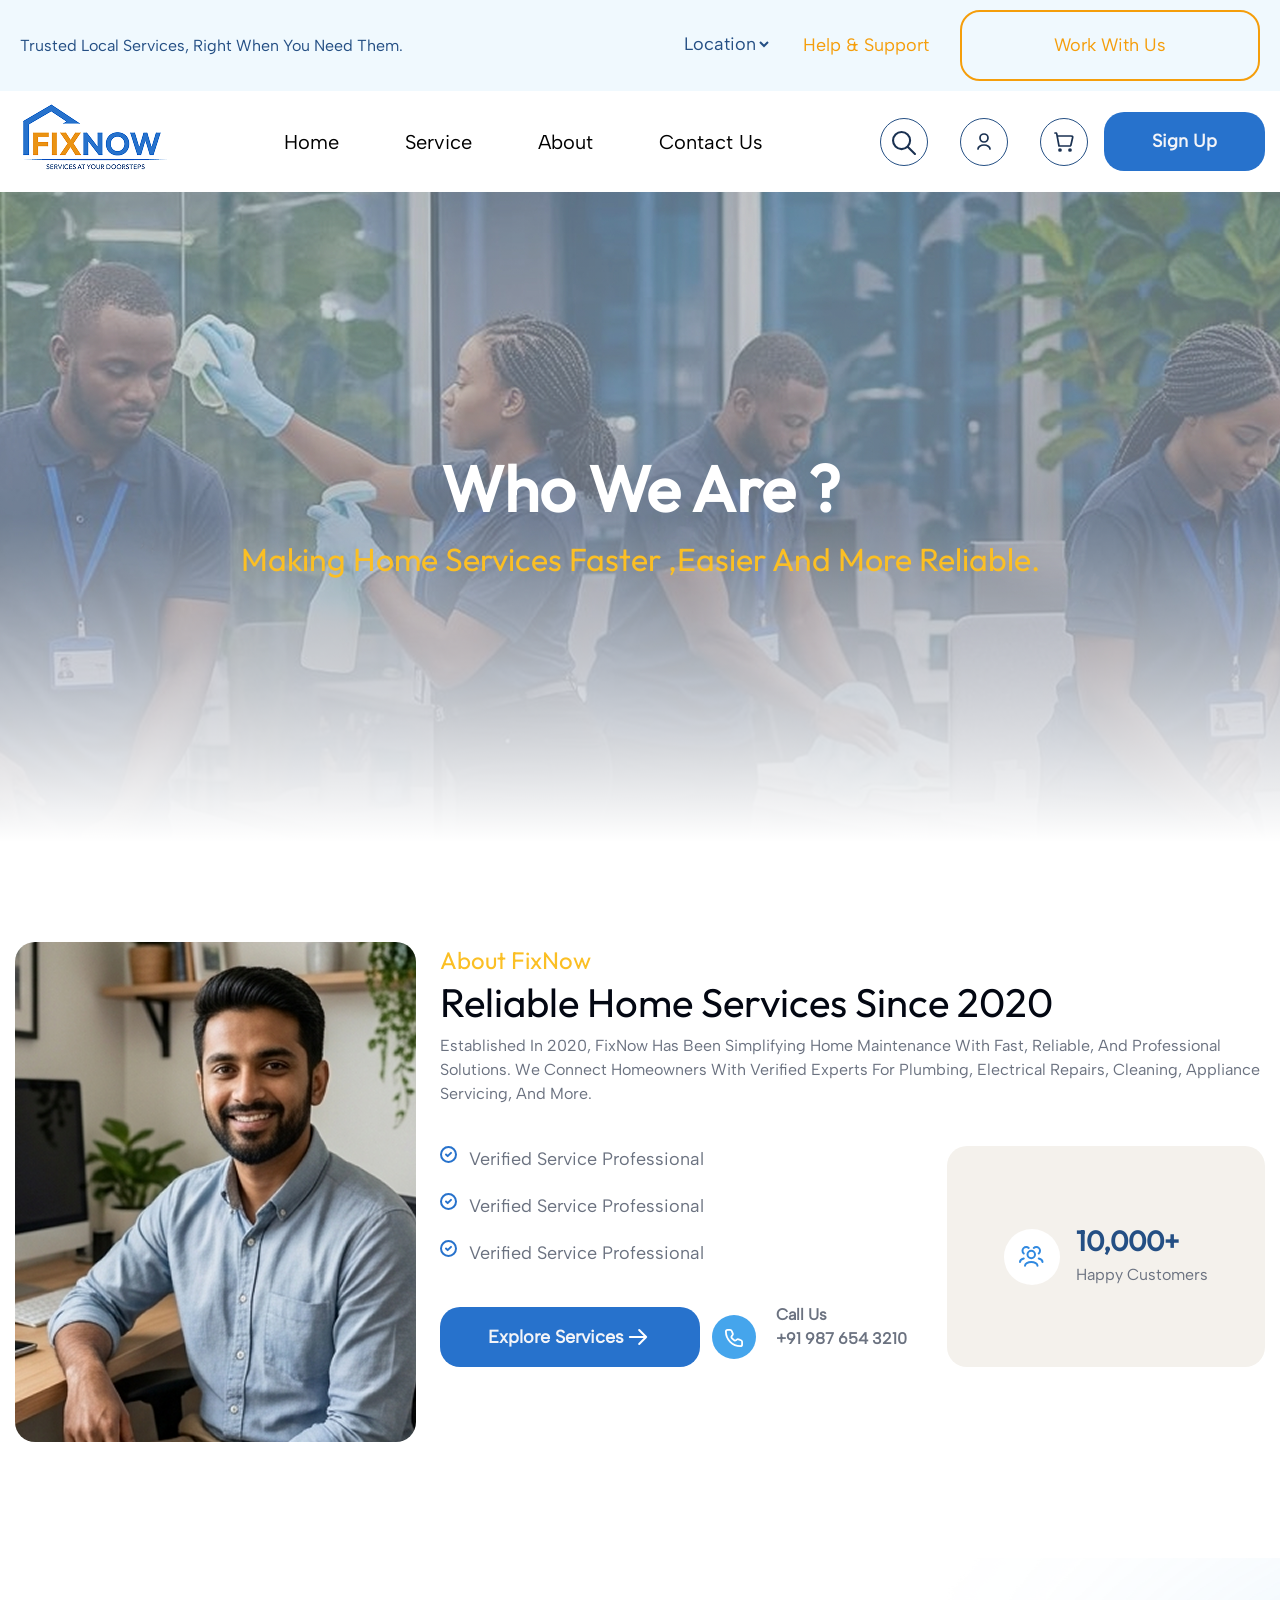
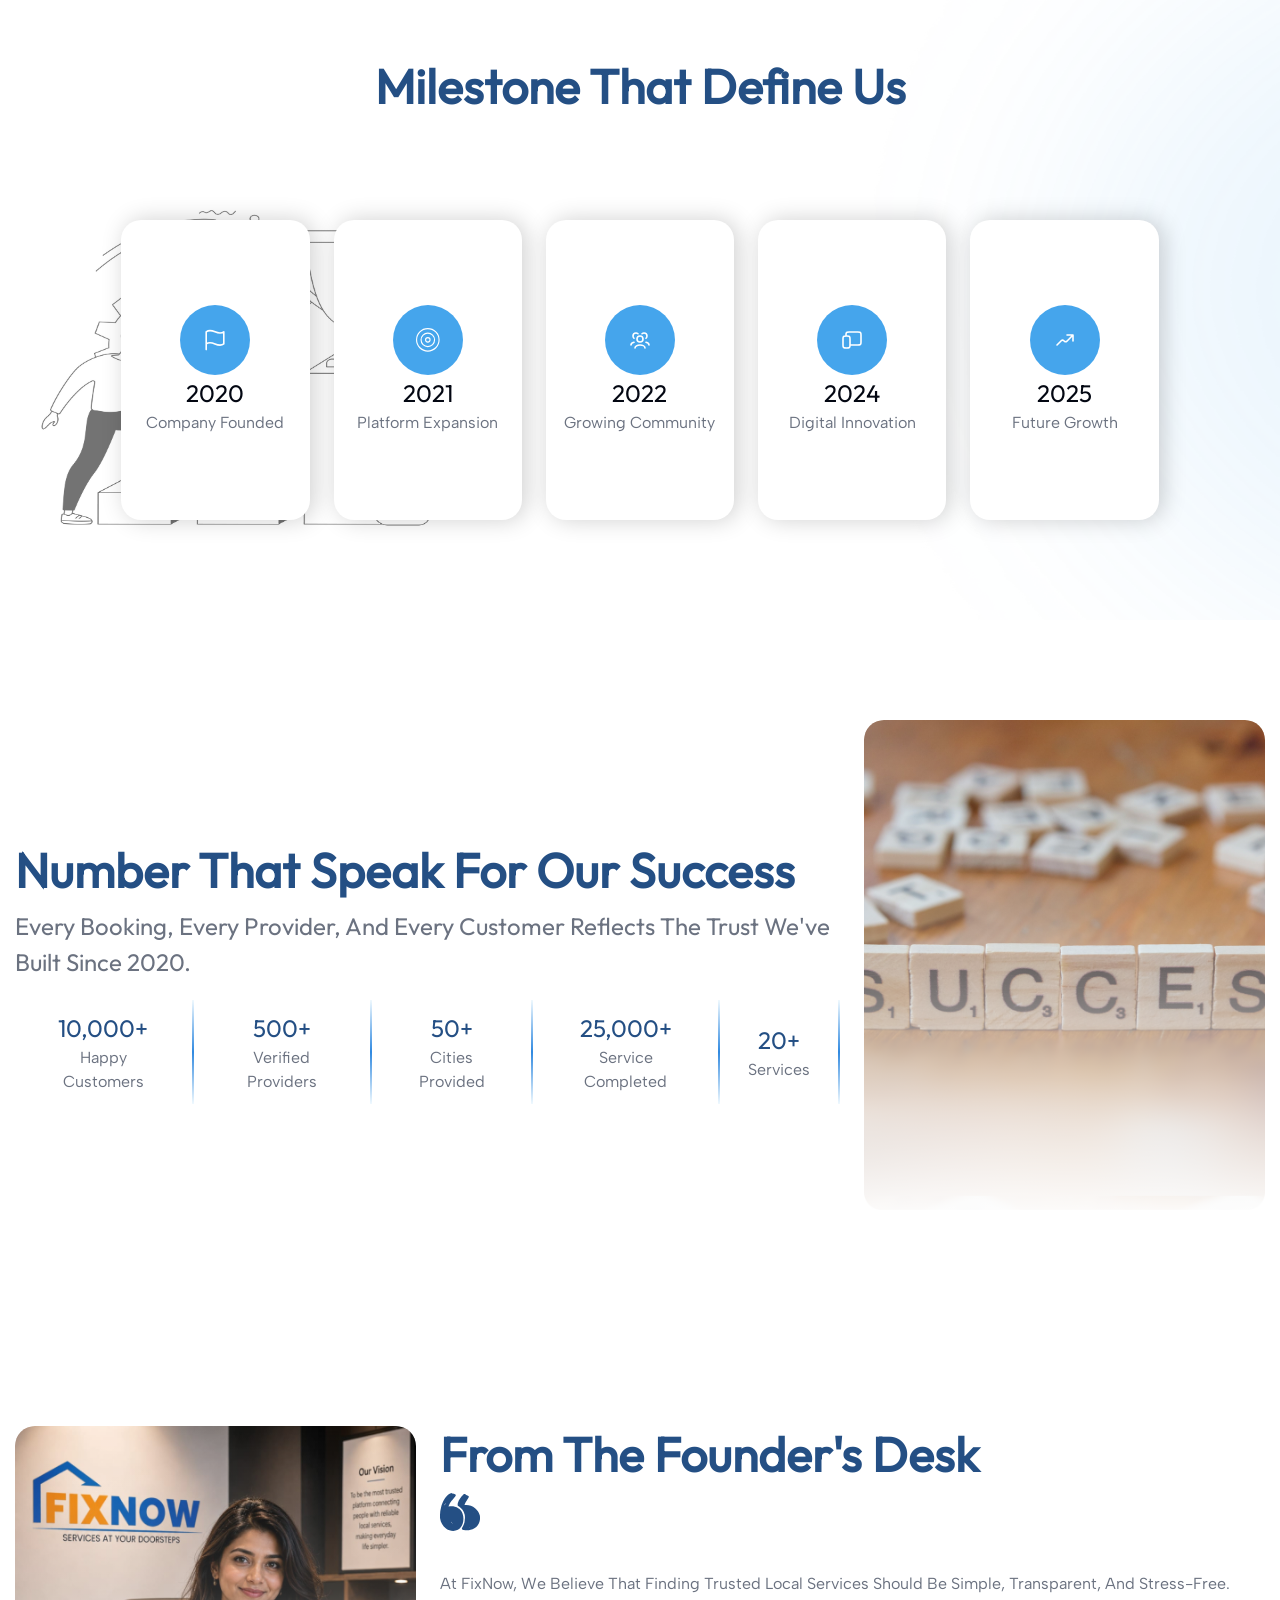
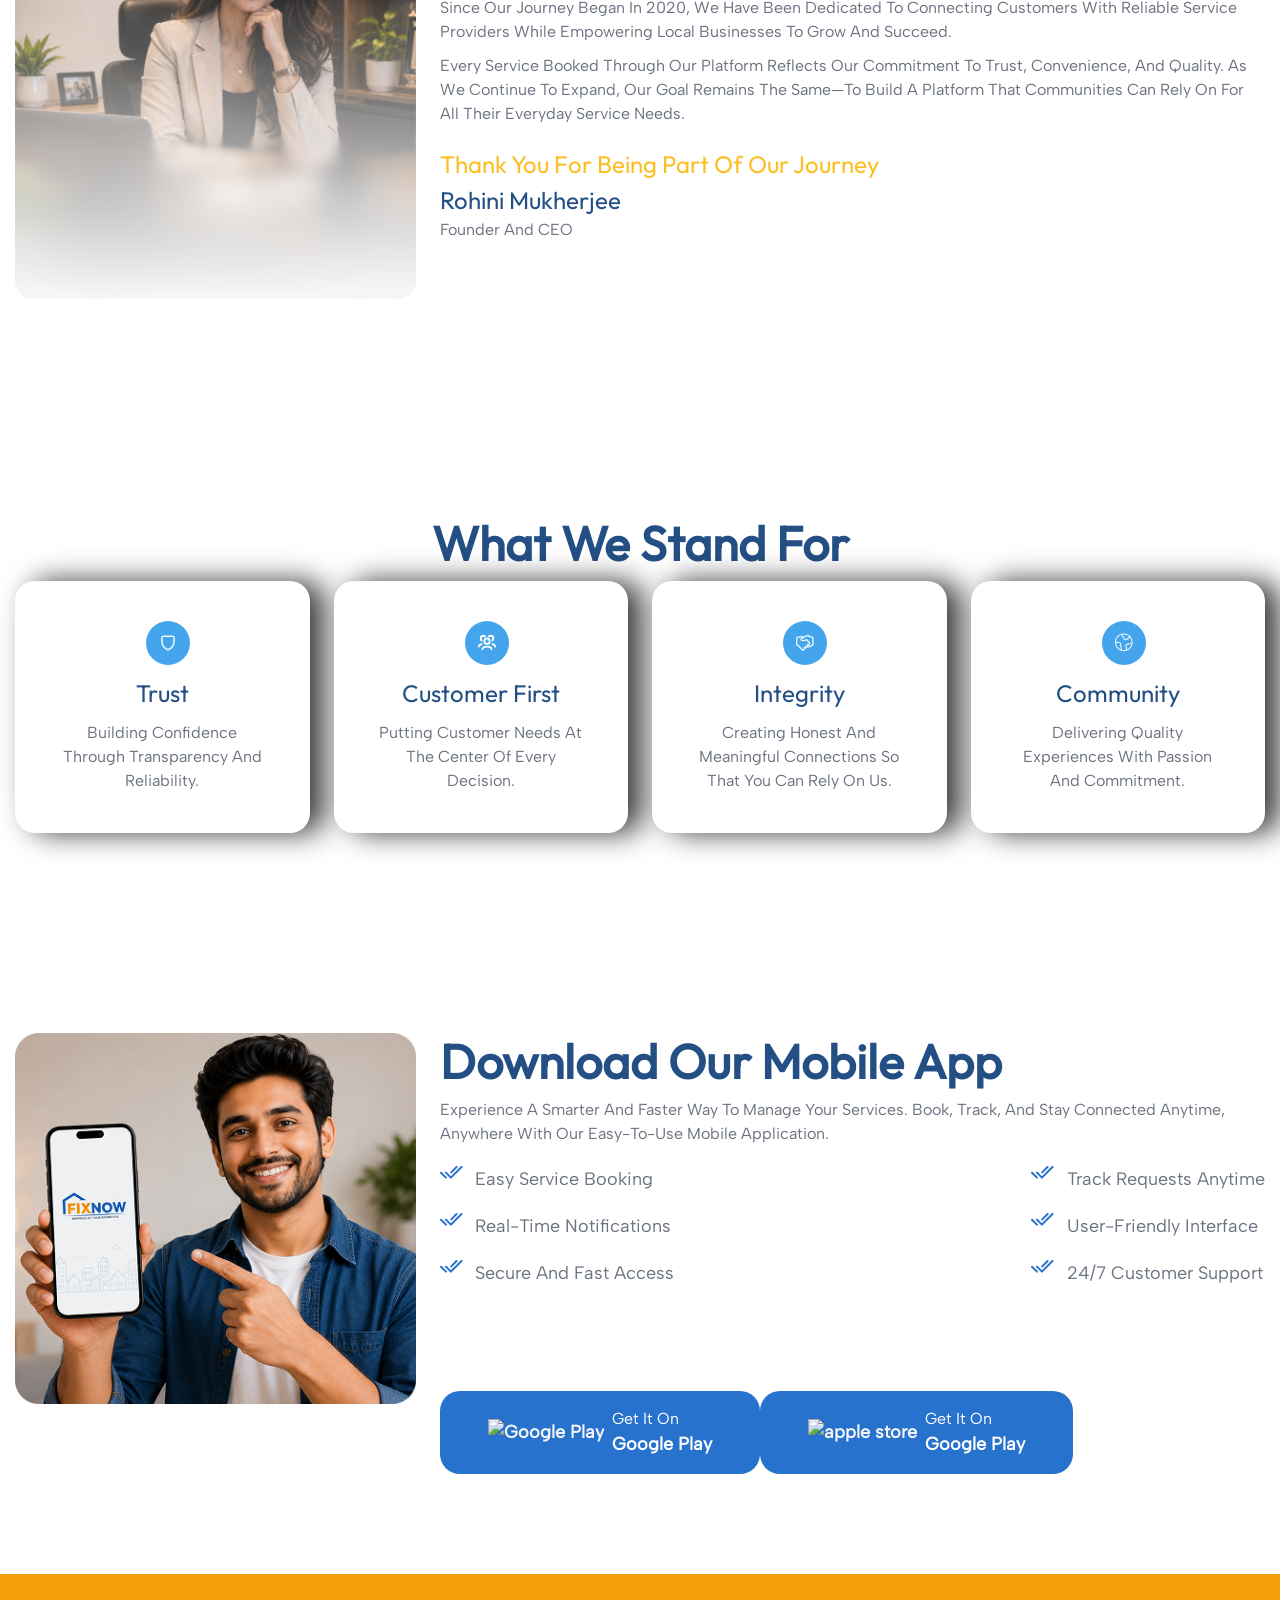
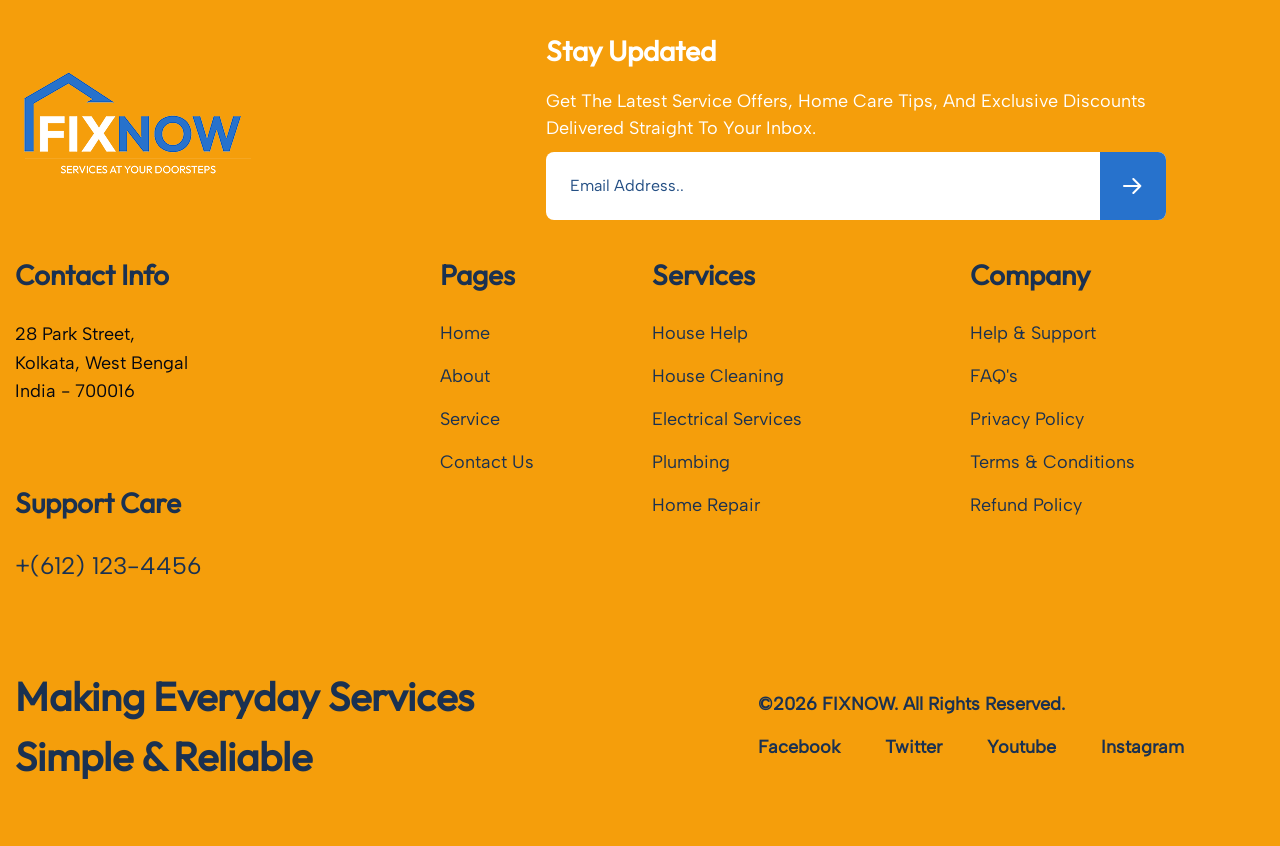
==== commit 1e31f386: "updated some parts" ====
--- a/about-us.html
+++ b/about-us.html
@@ -699,7 +699,7 @@
           <!-- footer-logo -->
 
           <div class="col-lg-5 mb-5 mb-lg-0 text-center text-lg-start">
-            <a href="index.html" class="footer-logo">
+            <a href="index.html" class="footer-logo d-inline-block">
               <img
                 src="./images/footer-logo.png"
                 alt="footer-logo"
--- a/css/about-us.css
+++ b/css/about-us.css
@@ -20,11 +20,11 @@
 }
 .about-us-banner{
     background:
-        radial-gradient(
-            circle,
+        linear-gradient(
+            to bottom,
             rgba(255,255,255,0.32) 0%,
-            rgba(255,255,255,0.50) 50%,
-            rgba(255,255,255,1) 100%
+            rgba(255, 255, 255, 0.274) 50%,
+            rgba(255,255,255) 100%
         ),
         url("../images/2.hero.png");
 
@@ -183,6 +183,7 @@
      background:linear-gradient(to top,#FFFFFF ,rgba(255, 255, 255, 0.632),rgba(255, 255, 255, 0.151),transparent);
 }
 
+
 /* fourth section */ 
 .box4{
     padding: 40px;
@@ -193,23 +194,53 @@
 
 }
 
-
-
-
-
+.download-mobile-us-btn-text{
+    color: var(--color2);
+}
+
+
+
+/* =========================
+        1200px
+========================= */
 @media (max-width:1200px){
-.about-fixnow img{
-    width:100%;
-    min-height:auto;
-}
-
-.cmn-btn1{
-    width:280px;
-}
-
-.about-btn{
-    padding:15px 35px;
-}
+
+    /* About Banner */
+    .about-us-banner{
+        min-height:550px;
+    }
+
+    .about-us-banner p{
+        font-size:28px;
+    }
+
+    /* About FixNow */
+    .about-fixnow img{
+        width:100%;
+        min-height:auto;
+    }
+
+    .about-text{
+        font-size:17px;
+    }
+
+    .cmn-btn1{
+        width:280px;
+    }
+
+    .about-btn{
+        padding:15px 35px;
+    }
+
+    .about-text-btn-text-head{
+        font-size:26px;
+    }
+
+    /* Milestone */
+
+    .milestone{
+        min-height:auto;
+    }
 
     .milestone .col-lg-2{
         width:33.33%;
@@ -220,6 +251,11 @@
         padding:25px 15px;
     }
 
+    .circle4{
+        width:68px;
+        height:68px;
+    }
+
     .milestone-head{
         font-size:22px;
     }
@@ -230,23 +266,89 @@
 
     .milestone-description{
         font-size:15px;
-    }
-} 
-@media (max-width:992px){
-.about-fixnow figure{
-    margin-bottom:40px;
-}
-
-.about-fixnow img{
-    margin:0 auto;
-}
-.cmn-btn1{
-    margin-top:40px;
-    width:320px;
-}
-    .milestone{
-        min-height:auto;
-    }
+    } 
+
+        /* Speak Success */
+
+    .box3{
+        padding:10px 18px;
+    }
+
+    .speak-sucess-head{
+        font-size:28px;
+    }
+
+    .speak-sucess-text{
+        font-size:18px;
+    }
+
+    .box3 p:last-child{
+        font-size:15px;
+    }
+
+    .speak-sucess-img{
+        border-radius:18px;
+    }
+
+    /* Founder Desk */
+
+    .founder-desk img{
+        width:100%;
+        height:auto;
+    }
+
+    .founder-desk p{
+        font-size:17px;
+    }
+
+    /* Download App */
+
+    .box4{
+        padding:30px;
+        min-height:220px;
+    }
+
+    .download-mobile-us-btn-text{
+        font-size:16px;
+    }
+
+}
+
+
+/* =========================
+        991px
+========================= */
+
+@media (max-width:991px){
+
+    /* About Banner */
+
+    .about-us-banner{
+        min-height:500px;
+        text-align:center;
+    }
+
+    .about-us-banner p{
+        font-size:24px;
+    }
+
+    /* About FixNow */
+
+    .about-fixnow figure{
+        margin-bottom:40px;
+    }
+
+    .about-fixnow img{
+        margin:0 auto;
+        display:block;
+    }
+
+    .cmn-btn1{
+        width:320px;
+        margin-top:40px;
+    }
+
+    /* Milestone */
 
     .milestone .col-lg-2{
         width:50%;
@@ -258,8 +360,8 @@
     }
 
     .circle4{
-        width:70px;
-        height:70px;
+        width:65px;
+        height:65px;
     }
 
     .milestone-head{
@@ -273,30 +375,87 @@
     .milestone-description{
         font-size:15px;
     }
-} 
-@media (max-width:768px){
-    
-    /* about us page */
-
-.about-fixnow h3{
-    font-size:28px;
-}
-
-.about-text{
-    font-size:16px;
-}
-
-.about-btn{
-    width:100%;
-    max-width:280px;
-}
-.about-fixnow .justify-content-between{
-    flex-direction:column;
-    align-items:center;
-}
-.cmn-btn1{
-    width:280px;
-}
+     /* Speak Success */
+
+    .speak-sucess .row{
+        text-align:center;
+    }
+
+    .speak-sucess .cmn-gap2{
+        flex-wrap:wrap;
+        justify-content:center;
+    }
+
+    .box3{
+        width:30%;
+        margin:10px;
+        padding:15px;
+    }
+
+    .speak-sucess-img{
+        max-width:500px;
+        margin:40px auto 0;
+    }
+
+    /* Founder Desk */
+
+    .founder-desk .row{
+        text-align:center;
+    }
+
+    .founder-desk img{
+        margin-bottom:40px;
+    }
+
+    /* Download App */
+
+    .box4{
+        margin-bottom:30px;
+    }
+}
+
+
+/* =========================
+        780px
+========================= */
+
+@media (max-width:780px){
+
+    /* About Banner */
+
+    .about-us-banner{
+        min-height:450px;
+    }
+
+    .about-us-banner p{
+        font-size:22px;
+    }
+
+    /* About FixNow */
+
+    .about-fixnow h3{
+        font-size:28px;
+    }
+
+    .about-text{
+        font-size:16px;
+    }
+
+    .about-btn{
+        width:100%;
+        max-width:280px;
+    }
+
+    .about-fixnow .justify-content-between{
+        flex-direction:column;
+        align-items:center;
+    }
+
+    .cmn-btn1{
+        width:280px;
+    }
+
+    /* Milestone */
 
     .milestone .col-lg-2{
         width:50%;
@@ -307,8 +466,8 @@
     }
 
     .circle4{
-        width:65px;
-        height:65px;
+        width:60px;
+        height:60px;
     }
 
     .milestone-head{
@@ -322,42 +481,99 @@
     .milestone-description{
         font-size:14px;
     }
-} 
-@media (max-width:576px){
-        /* about us page */ 
+    /* Speak Success */
+
+    .heading-2{
+        font-size:34px;
+    }
+
+    .speak-sucess-text{
+        font-size:16px;
+    }
+
+    .box3{
+        width:45%;
+        margin:8px;
+    }
+
+    .speak-sucess-head{
+        font-size:24px;
+    }
+
+    /* Founder Desk */
+
+    .founder-desk h2{
+        font-size:34px;
+    }
+
+    .founder-desk p{
+        font-size:16px;
+    }
+
+    /* Download App */
+
+    .box4{
+        padding:25px;
+    }
+}
+
+
+/* =========================
+        545px
+========================= */
+
+@media (max-width:545px){
+
+    /* About Banner */
+
+    .about-us-banner{
+        min-height:380px;
+    }
+
+    .about-us-banner p{
+        font-size:18px;
+    }
+
+    /* About FixNow */
+
     .about-fixnow h3{
-    font-size:24px;
-}
-
-.subheading{
-    font-size:20px;
-}
-
-.about-fixnow p{
-    font-size:15px;
-}
-
-.about-btn{
-    max-width:100%;
-}
-.about-fixnow .justify-content-between{
-    flex-direction:column;
-    align-items:center;
-}
-.circle1{
-    width:40px;
-    height:40px;
-    padding:11px;
-}
-
-.cmn-btn1{
-    width:100%;
-}
-
-.about-text-btn-text-head{
-    font-size:24px;
-}
-  .milestone .col-lg-2{
+        font-size:24px;
+    }
+
+    .subheading{
+        font-size:20px;
+    }
+
+    .about-fixnow p{
+        font-size:15px;
+    }
+
+    .about-btn{
+        max-width:100%;
+    }
+
+    .about-fixnow .justify-content-between{
+        flex-direction:column;
+        align-items:center;
+    }
+
+    .cmn-btn1{
+        width:100%;
+    }
+
+    .circle1{
+        width:40px;
+        height:40px;
+        padding:11px;
+    }
+
+    .about-text-btn-text-head{
+        font-size:24px;
+    }
+
+    /* Milestone */
+
+    .milestone .col-lg-2{
         width:100%;
     }
 
@@ -369,44 +585,91 @@
         max-width:350px;
         margin:0 auto;
     }
-
-    .circle4{
-        width:60px;
-        height:60px;
-    }
-
-    .milestone-head{
-        font-size:18px;
-    }
-
-    .milestone-head-sub{
+     /* Speak Success */
+
+    .heading-2{
+        font-size:28px;
+    }
+
+    .speak-sucess-text{
         font-size:15px;
     }
 
-    .milestone-description{
-        font-size:14px;
-    }
-} 
+    .box3{
+        width:100%;
+        margin:8px 0;
+        padding:14px;
+    }
+
+    .speak-sucess-head{
+        font-size:22px;
+    }
+
+    .box3 p:last-child{
+        font-size:15px;
+    }
+
+    .speak-sucess-img{
+        margin-top:30px;
+    }
+
+    /* Founder Desk */
+
+    .founder-desk h2{
+        font-size:28px;
+    }
+
+    .founder-desk p{
+        font-size:15px;
+    }
+
+    /* Download App */
+
+    .box4{
+        padding:20px;
+    }
+}
+
+
+/* =========================
+        480px
+========================= */
+
 @media (max-width:480px){
-    /* about us page */ 
+
+    /* About Banner */
+
+    .about-us-banner{
+        min-height:320px;
+    }
+
+    .about-us-banner p{
+        font-size:16px;
+    }
+
+    /* About FixNow */
+
     .about-fixnow .d-flex.align-items-center{
-    flex-wrap:wrap;
-    justify-content:center;
-}
-
-.circle1{
-    margin:20px 0 10px;
-}
-
-.cmn-gap3{
-    padding-left:0;
-    text-align:center;
-}
-
-.cmn-btn1{
-    padding:20px;
-}
- .heading-2{
+        flex-wrap:wrap;
+        justify-content:center;
+    }
+
+    .circle1{
+        margin:20px 0 10px;
+    }
+
+    .cmn-gap3{
+        padding-left:0;
+        text-align:center;
+    }
+
+    .cmn-btn1{
+        padding:20px;
+    }
+
+    /* Milestone */
+
+    .heading-2{
         font-size:26px;
     }
 
@@ -423,49 +686,92 @@
         width:24px;
         height:24px;
     }
-
-    .milestone-head{
-        font-size:17px;
-    }
-
-    .milestone-head-sub{
+    /* Speak Success */
+
+    .heading-2{
+        font-size:24px;
+    }
+
+    .speak-sucess-text{
         font-size:14px;
     }
 
-    .milestone-description{
-        font-size:13px;
-        line-height:22px;
-    }
-} 
+    .box3{
+        padding:12px;
+    }
+
+    .speak-sucess-head{
+        font-size:20px;
+    }
+
+    .box3 p:last-child{
+        font-size:14px;
+    }
+
+    /* Founder Desk */
+
+    .founder-desk h2{
+        font-size:24px;
+    }
+
+    .founder-desk p{
+        font-size:14px;
+    }
+
+    /* Download App */
+
+    .box4{
+        padding:18px;
+    }
+
+    .download-mobile-us-btn-text{
+        font-size:15px;
+    }
+}
+
+
+/* =========================
+        320px
+========================= */
+
 @media (max-width:320px){
-    
-/* about-us page */ 
-
-.about-fixnow h3{
-    font-size:20px;
-}
-
-.about-btn{
-    font-size:15px;
-    padding:14px 20px;
-}
-
-.about-text-btn-text-head{
-    font-size:20px;
-}
-.about-fixnow .justify-content-between{
-    flex-direction:column;
-    align-items:center;
-}
-.cmn-btn1{
-    min-height:100px;
-    padding:15px;
-}
-
-.circle2{
-    width:45px;
-    height:45px;
-}
+
+    /* About Banner */
+
+    .about-us-banner{
+        min-height:280px;
+    }
+
+    .about-us-banner p{
+        font-size:14px;
+    }
+
+    /* About FixNow */
+
+    .about-fixnow h3{
+        font-size:20px;
+    }
+
+    .about-btn{
+        font-size:15px;
+        padding:14px 20px;
+    }
+
+    .about-text-btn-text-head{
+        font-size:20px;
+    }
+
+    .cmn-btn1{
+        min-height:100px;
+        padding:15px;
+    }
+
+    .circle2{
+        width:45px;
+        height:45px;
+    }
+
+    /* Milestone */
 
     .heading-2{
         font-size:22px;
@@ -497,4 +803,46 @@
         font-size:12px;
         line-height:20px;
     }
-}
+        /* Speak Success */
+
+    .heading-2{
+        font-size:20px;
+    }
+
+    .speak-sucess-text{
+        font-size:13px;
+    }
+
+    .box3{
+        padding:10px;
+    }
+
+    .speak-sucess-head{
+        font-size:18px;
+    }
+
+    .box3 p:last-child{
+        font-size:13px;
+    }
+
+    /* Founder Desk */
+
+    .founder-desk h2{
+        font-size:20px;
+    }
+
+    .founder-desk p{
+        font-size:13px;
+    }
+
+    /* Download App */
+
+    .box4{
+        padding:15px;
+        min-height:auto;
+    }
+
+    .download-mobile-us-btn-text{
+        font-size:14px;
+    }
+}
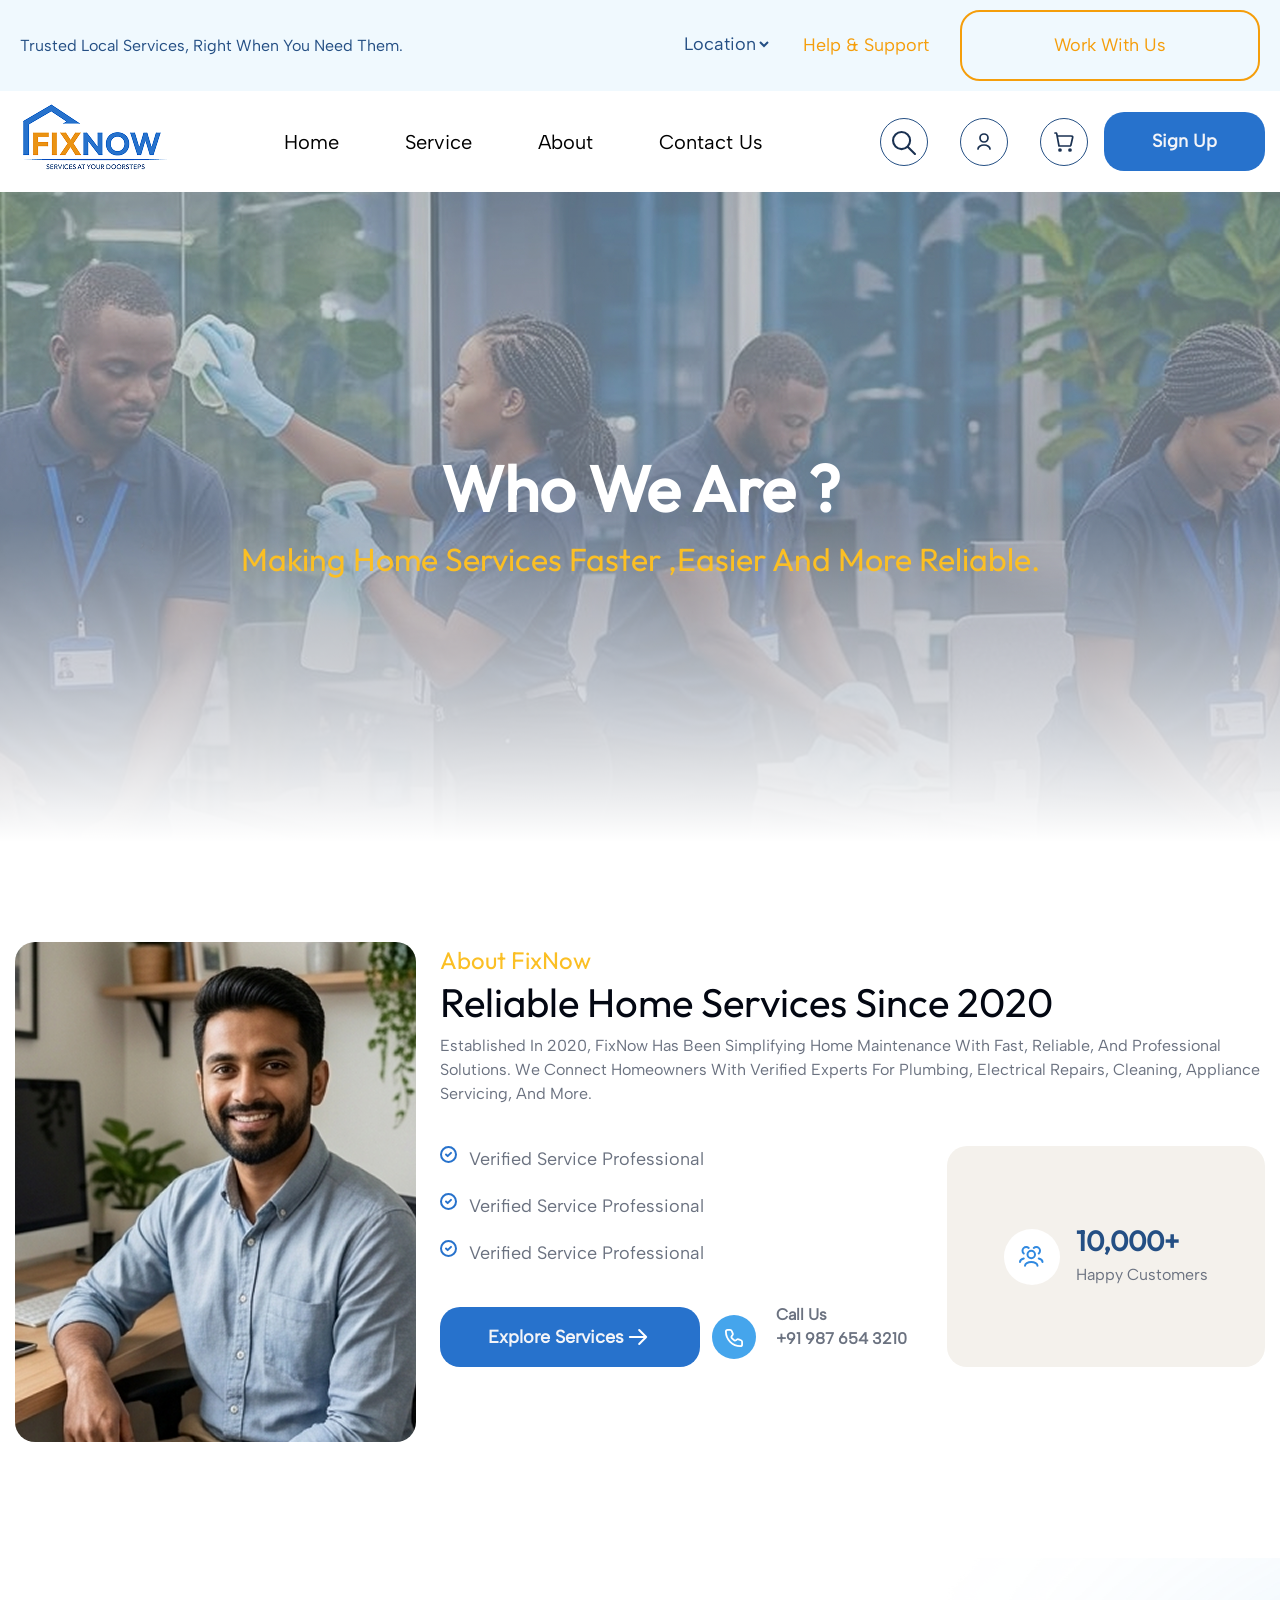
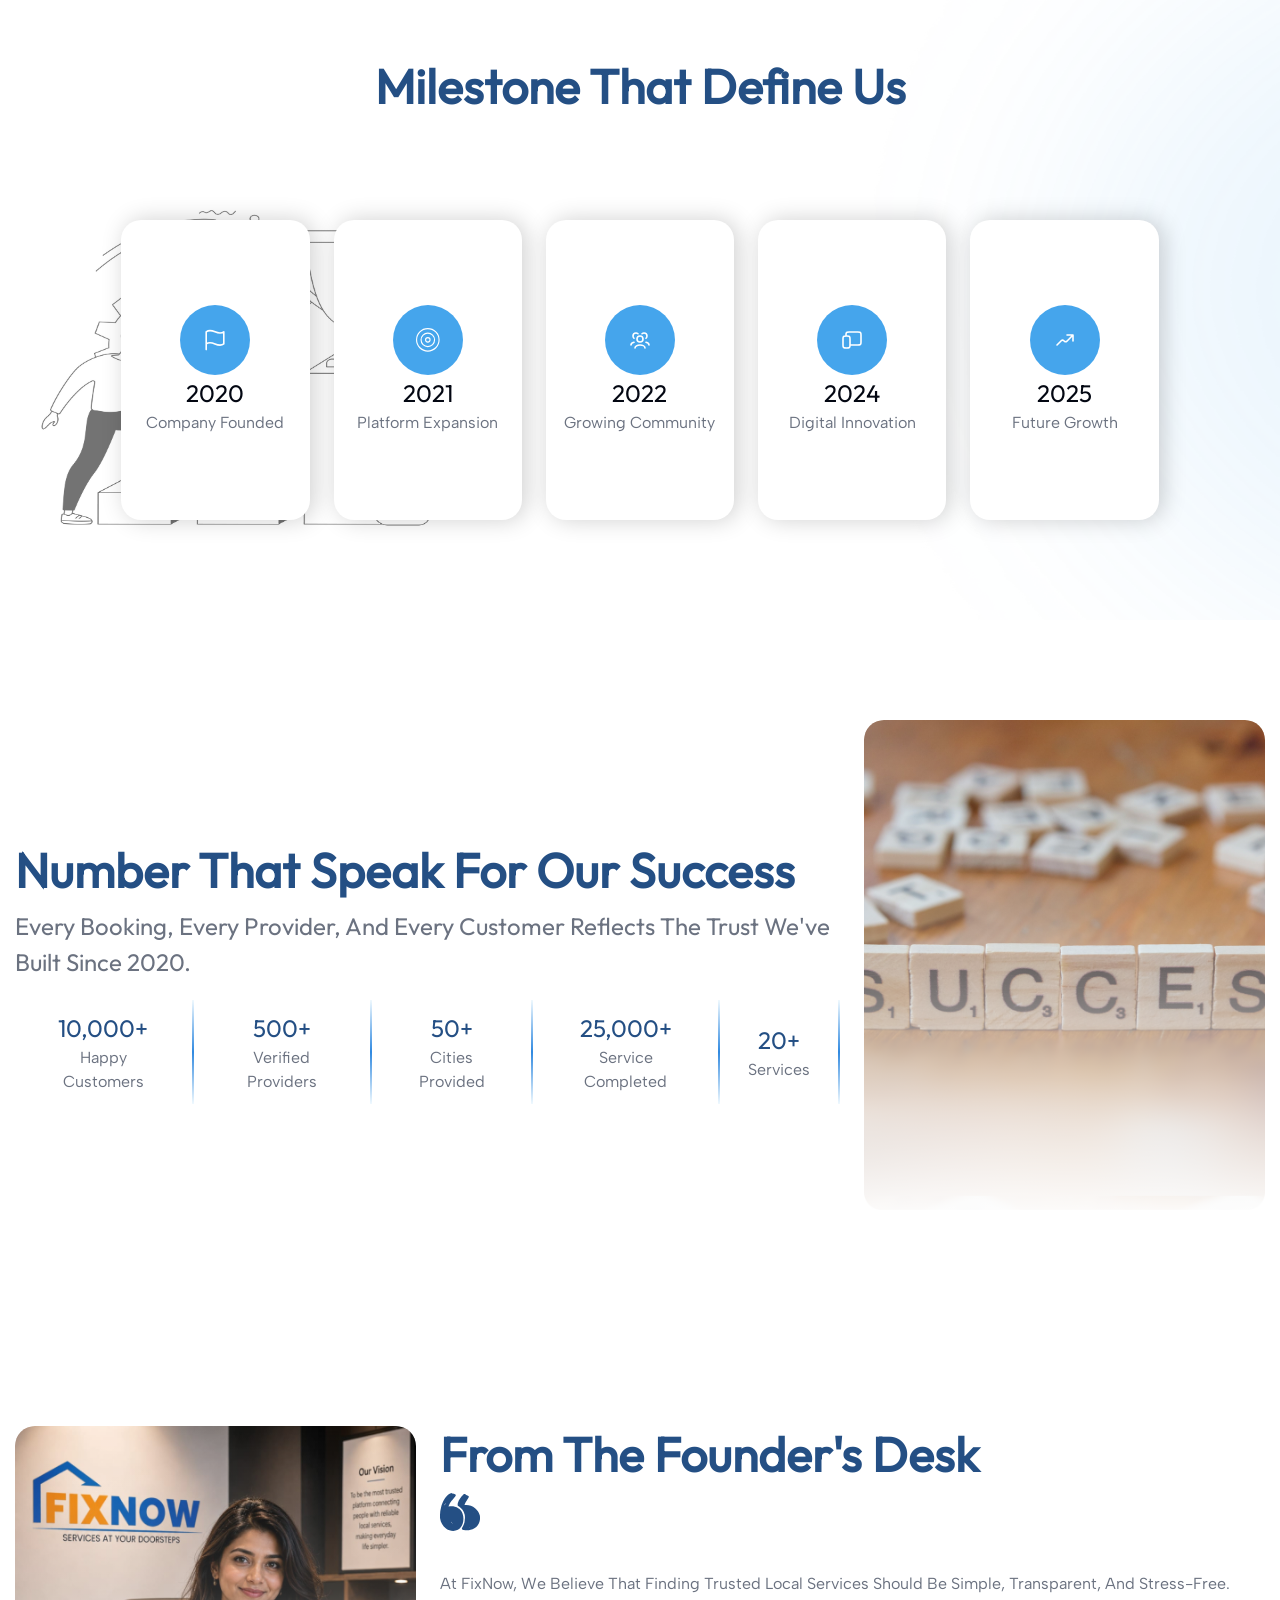
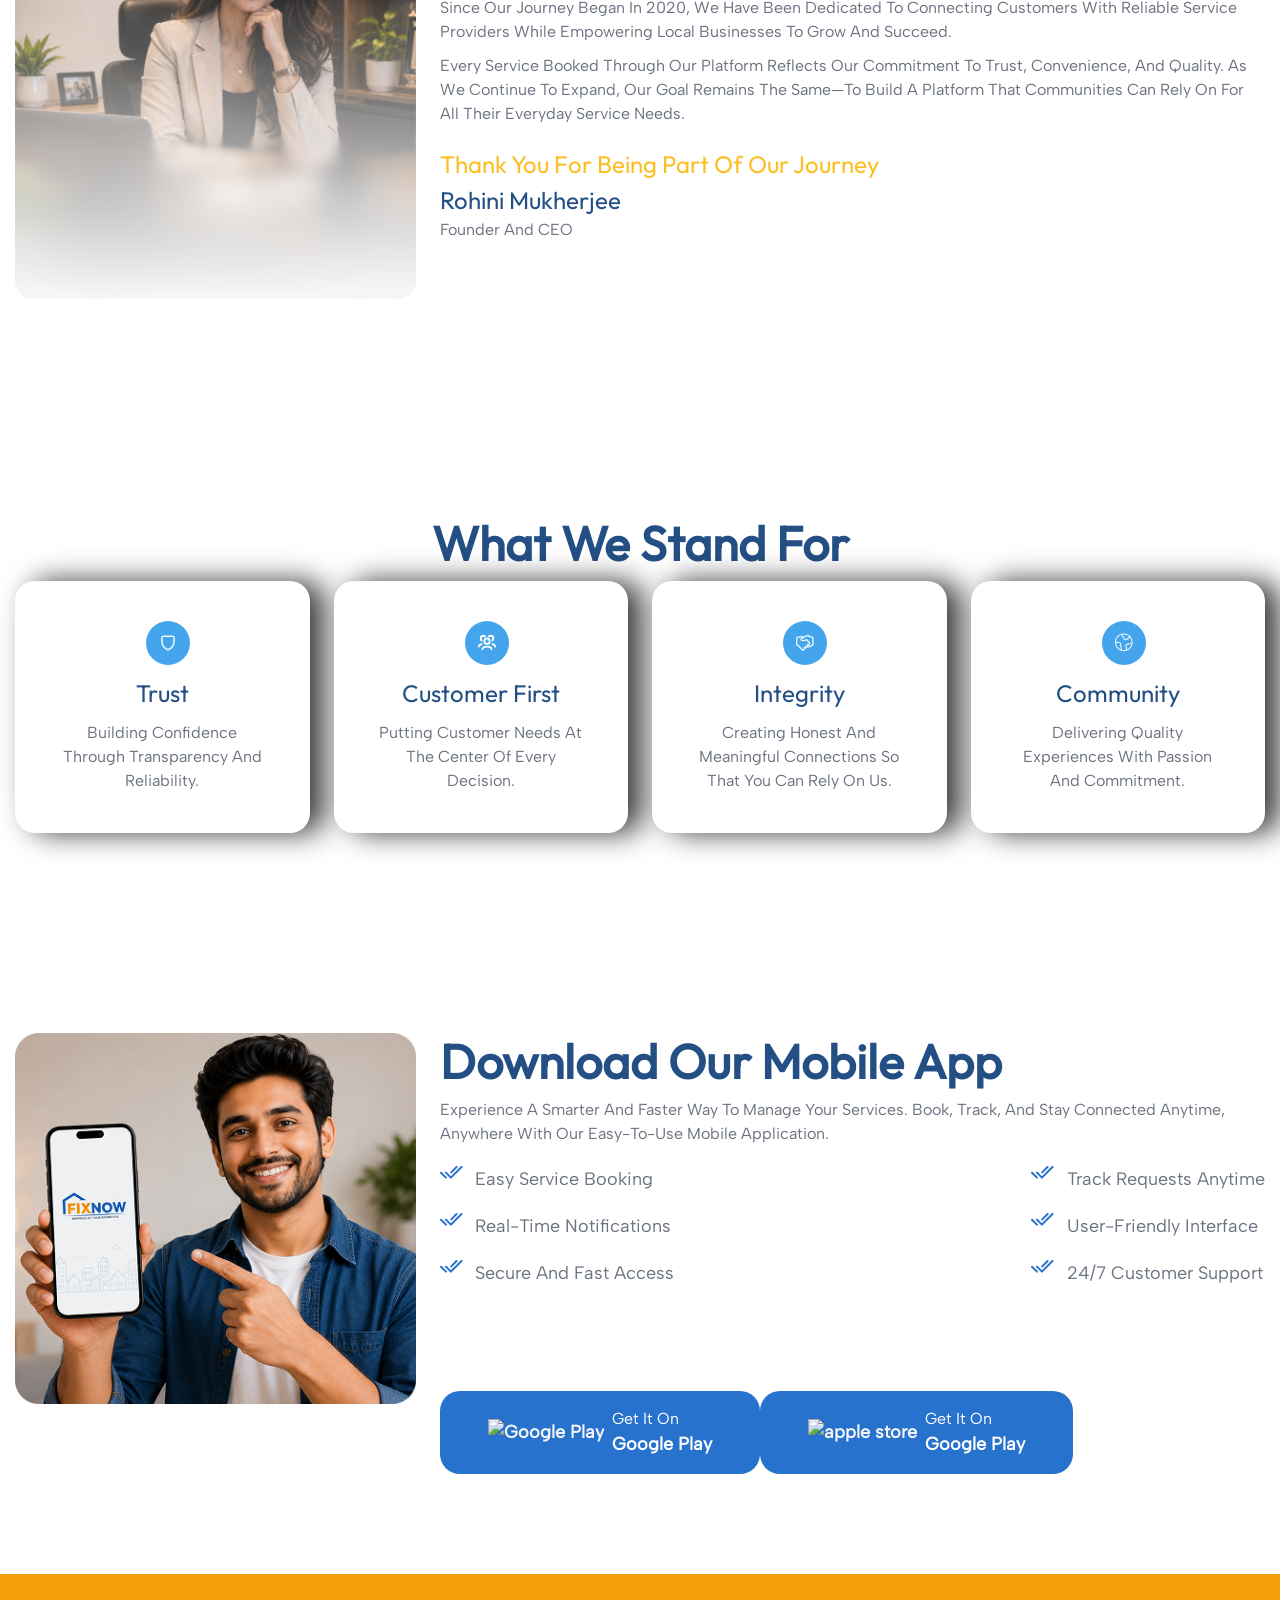
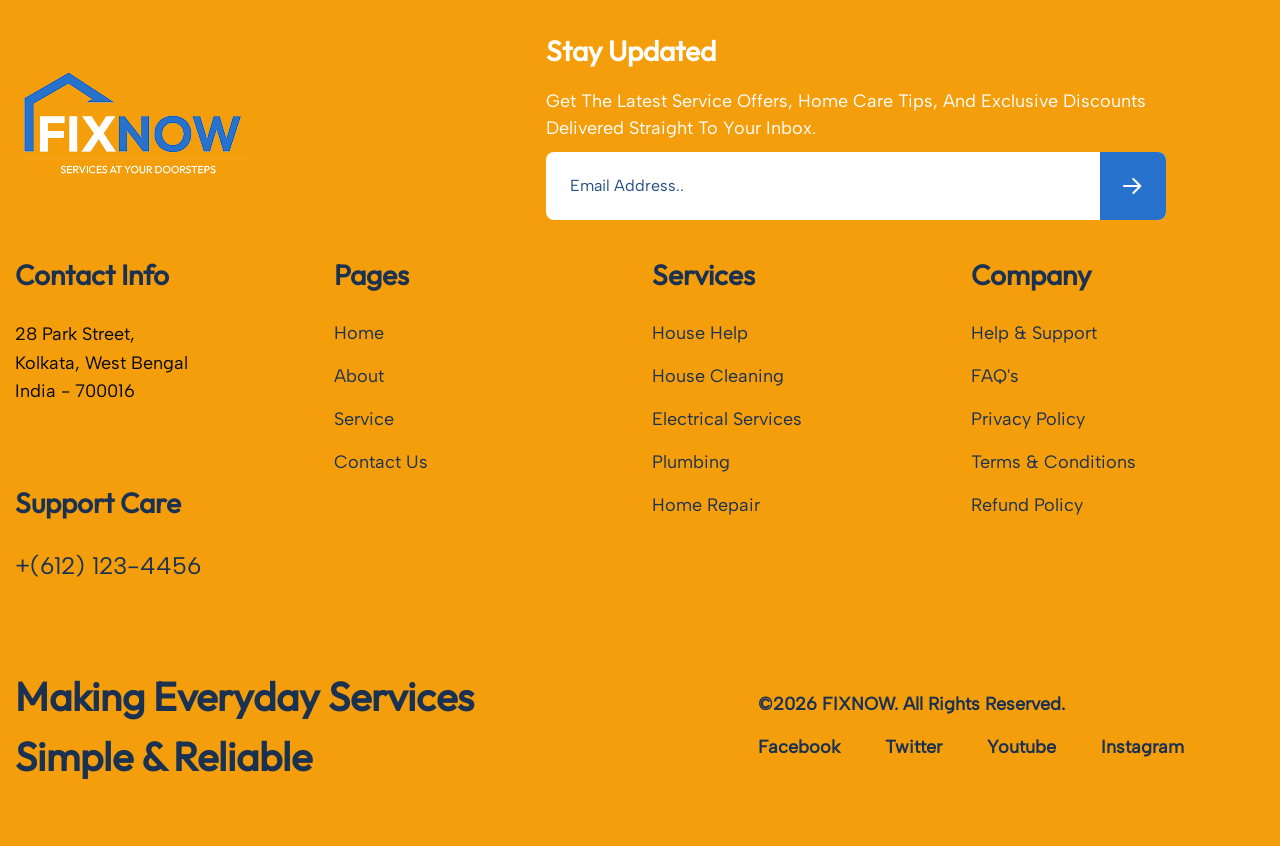
==== commit 4fd1b44c: "all footer updated" ====
--- a/about-us.html
+++ b/about-us.html
@@ -1,868 +1,768 @@
 <!doctype html>
 <html lang="en">
-  <head>
-    <meta charset="UTF-8" />
-    <meta name="viewport" content="width=device-width, initial-scale=1.0" />
-    <title>Document</title>
-
-    <!-- Bootstrap Css -->
-    <link rel="stylesheet" href="bootstrap/css/bootstrap.min.css" />
-
-    <!-- css link -->
-    <link rel="stylesheet" href="css/style.css" /> 
-    <link rel="stylesheet" href="css/about-us.css">
-  </head>
-
-  <body class="fw-medium">
-    <!-- top bar -->
-    <div class="d-flex justify-content-between header-main">
-      <div class="header-main-section1 d-flex align-items-center">
-        <p class="header-main-text">
-          Trusted Local Services, Right When You Need Them.
-        </p>
-      </div>
-      <div class="header-main-section2 d-flex align-items-center">
-        <select name="location" id="location">
-          <option value="location">location</option>
-        </select>
-        <p>Help & Support</p>
-        <a href="#" class="d-inline-block"> work with Us </a>
-      </div>
+
+<head>
+  <meta charset="UTF-8" />
+  <meta name="viewport" content="width=device-width, initial-scale=1.0" />
+  <title>Document</title>
+
+  <!-- Bootstrap Css -->
+  <link rel="stylesheet" href="bootstrap/css/bootstrap.min.css" />
+
+  <!-- css link -->
+  <link rel="stylesheet" href="css/style.css" />
+  <link rel="stylesheet" href="css/about-us.css">
+</head>
+
+<body class="fw-medium">
+  <!-- top bar -->
+  <div class="d-flex justify-content-between header-main">
+    <div class="header-main-section1 d-flex align-items-center">
+      <p class="header-main-text">
+        Trusted Local Services, Right When You Need Them.
+      </p>
     </div>
-
-    <!-- starting Navbar -->
-    <nav class="navbar navbar-expand-lg">
+    <div class="header-main-section2 d-flex align-items-center">
+      <select name="location" id="location">
+        <option value="location">location</option>
+      </select>
+      <p>Help & Support</p>
+      <a href="#" class="d-inline-block"> work with Us </a>
+    </div>
+  </div>
+
+  <!-- starting Navbar -->
+  <nav class="navbar navbar-expand-lg">
+    <div class="container">
+      <a class="navbar-brand" href="#"><img src="images/Frame 14.png" alt="logo-image" /></a>
+      <button class="navbar-toggler" type="button" data-bs-toggle="collapse" data-bs-target="#navbarSupportedContent"
+        aria-controls="navbarSupportedContent" aria-expanded="false" aria-label="Toggle navigation">
+        <span class="navbar-toggler-icon"></span>
+      </button>
+      <div class="collapse navbar-collapse" id="navbarSupportedContent">
+        <ul class="navbar-nav mx-auto mb-2 mb-lg-0">
+          <li class="nav-item">
+            <a class="nav-link active" aria-current="page" href="index.html">Home</a>
+          </li>
+          <li class="nav-item">
+            <a class="nav-link active" aria-current="page" href="Service.html">Service</a>
+          </li>
+          <li class="nav-item">
+            <a class="nav-link active" aria-current="page" href="about-us.html">About</a>
+          </li>
+          <li class="nav-item">
+            <a class="nav-link active" aria-current="page" href="contact-us.html">Contact Us</a>
+          </li>
+        </ul>
+        <div class="circle">
+          <div class="search-box">
+            <input type="search" id="searchInput" placeholder="Search..." />
+
+            <button id="searchBtn">
+              <svg width="23" height="23" viewBox="0 0 23 23" fill="none" xmlns="http://www.w3.org/2000/svg">
+                <path
+                  d="M15 15L22 22M9.16667 17.3333C4.65634 17.3333 1 13.677 1 9.16667C1 4.65634 4.65634 1 9.16667 1C13.677 1 17.3333 4.65634 17.3333 9.16667C17.3333 13.677 13.677 17.3333 9.16667 17.3333Z"
+                  stroke="#1A3151" stroke-width="2" stroke-linecap="round" stroke-linejoin="round" />
+              </svg>
+            </button>
+          </div>
+        </div>
+        <div class="circle">
+          <a href="#">
+            <svg width="28" height="28" viewBox="0 0 28 28" fill="none" xmlns="http://www.w3.org/2000/svg">
+              <path
+                d="M21 22.167C21 19.5897 17.866 17.5003 14 17.5003C10.134 17.5003 7 19.5897 7 22.167M14 14.0003C11.4227 14.0003 9.33333 11.911 9.33333 9.33366C9.33333 6.75633 11.4227 4.66699 14 4.66699C16.5773 4.66699 18.6667 6.75633 18.6667 9.33366C18.6667 11.911 16.5773 14.0003 14 14.0003Z"
+                stroke="#1A3151" stroke-width="2" stroke-linecap="round" stroke-linejoin="round" />
+            </svg>
+          </a>
+        </div>
+        <div class="circle">
+          <a href="#">
+            <svg width="28" height="28" viewBox="0 0 28 28" fill="none" xmlns="http://www.w3.org/2000/svg">
+              <path
+                d="M3.5 3.5H3.81307C4.36581 3.5 4.64267 3.5 4.86811 3.59972C5.06688 3.68765 5.23683 3.82921 5.35937 4.00871C5.49814 4.21197 5.54825 4.48338 5.64827 5.02515L8.16671 18.6667L20.3254 18.6667C20.8542 18.6667 21.1194 18.6667 21.3384 18.5732C21.5318 18.4907 21.6987 18.3571 21.8226 18.1871C21.9627 17.9949 22.0221 17.7376 22.1407 17.2236L22.1416 17.22L23.9724 9.28662L23.9728 9.28496C24.1527 8.50518 24.2429 8.11435 24.1439 7.80778C24.057 7.53879 23.8741 7.31073 23.6315 7.16557C23.3549 7 22.9551 7 22.1535 7H6.41667M21 24.5C20.3557 24.5 19.8333 23.9777 19.8333 23.3333C19.8333 22.689 20.3557 22.1667 21 22.1667C21.6443 22.1667 22.1667 22.689 22.1667 23.3333C22.1667 23.9777 21.6443 24.5 21 24.5ZM9.33333 24.5C8.689 24.5 8.16667 23.9777 8.16667 23.3333C8.16667 22.689 8.689 22.1667 9.33333 22.1667C9.97767 22.1667 10.5 22.689 10.5 23.3333C10.5 23.9777 9.97767 24.5 9.33333 24.5Z"
+                stroke="#1A3151" stroke-width="2" stroke-linecap="round" stroke-linejoin="round" />
+            </svg>
+          </a>
+        </div>
+
+        <a href="#" class="cmn-btn position-relative d-inline-block overflow-hidden">Sign Up</a>
+      </div>
+    </div>
+  </nav>
+
+  <main>
+    <!-- body part -->
+    <!-- about-us-banner section -->
+    <section class="about-us-banner position-relative d-flex flex-column justify-content-center align-items-center">
+      <h1 class="heading-1 text-capitalize">Who we Are ?</h1>
+      <p class="fw-medium">
+        Making home services faster ,easier and more reliable.
+      </p>
+    </section>
+    <!-- about fixnow (second-section) -->
+    <section class="about-fixnow cmn-gap">
       <div class="container">
-        <a class="navbar-brand" href="#"
-          ><img src="images/Frame 14.png" alt="logo-image"
-        /></a>
-        <button
-          class="navbar-toggler"
-          type="button"
-          data-bs-toggle="collapse"
-          data-bs-target="#navbarSupportedContent"
-          aria-controls="navbarSupportedContent"
-          aria-expanded="false"
-          aria-label="Toggle navigation"
-        >
-          <span class="navbar-toggler-icon"></span>
-        </button>
-        <div class="collapse navbar-collapse" id="navbarSupportedContent">
-          <ul class="navbar-nav mx-auto mb-2 mb-lg-0">
-            <li class="nav-item">
-              <a class="nav-link active" aria-current="page" href="index.html"
-                >Home</a
-              >
-            </li>
-            <li class="nav-item">
-              <a class="nav-link active" aria-current="page" href="Service.html"
-                >Service</a
-              >
-            </li>
-            <li class="nav-item">
-              <a
-                class="nav-link active"
-                aria-current="page"
-                href="about-us.html"
-                >About</a
-              >
-            </li>
-            <li class="nav-item">
-              <a
-                class="nav-link active"
-                aria-current="page"
-                href="contact-us.html"
-                >Contact Us</a
-              >
+        <div class="row">
+          <div class="col-lg-4">
+            <figure>
+              <img src="images/about-us/Frame 7.png" alt="" class="object-fit-cover" />
+            </figure>
+          </div>
+          <div class="col-lg-8">
+            <p class="subheading fw-medium text-capitalize about-fixnow-sub-head">About FixNow</p>
+            <h3 class="fw-medium text-capitalize">
+              reliable home services since 2020
+            </h3>
+            <p>
+              Established in 2020, FixNow has been simplifying home
+              maintenance with fast, reliable, and professional solutions. We
+              connect homeowners with verified experts for plumbing,
+              electrical repairs, cleaning, appliance servicing, and more.
+            </p>
+            <div class="d-flex cmn-gap1 justify-content-between">
+              <div class="d-flex flex-column">
+                <div class="d-flex">
+                  <svg width="17" height="17" viewBox="0 0 17 17" fill="none" xmlns="http://www.w3.org/2000/svg">
+                    <path
+                      d="M11 6.83333L7.66667 10.1667L6 8.5M8.5 16C4.35786 16 1 12.6421 1 8.5C1 4.35786 4.35786 1 8.5 1C12.6421 1 16 4.35786 16 8.5C16 12.6421 12.6421 16 8.5 16Z"
+                      stroke="#2772CC" stroke-width="2" stroke-linecap="round" stroke-linejoin="round" />
+                  </svg>
+                  <p class="about-text text-capitalize fw-regular">
+                    verified service professional
+                  </p>
+                </div>
+                <!-- second row -->
+                <div class="d-flex cmn-gap2">
+                  <svg width="17" height="17" viewBox="0 0 17 17" fill="none" xmlns="http://www.w3.org/2000/svg">
+                    <path
+                      d="M11 6.83333L7.66667 10.1667L6 8.5M8.5 16C4.35786 16 1 12.6421 1 8.5C1 4.35786 4.35786 1 8.5 1C12.6421 1 16 4.35786 16 8.5C16 12.6421 12.6421 16 8.5 16Z"
+                      stroke="#2772CC" stroke-width="2" stroke-linecap="round" stroke-linejoin="round" />
+                  </svg>
+                  <p class="about-text text-capitalize fw-regular">
+                    verified service professional
+                  </p>
+                </div>
+                <!-- third row -->
+                <div class="d-flex cmn-gap2">
+                  <svg width="17" height="17" viewBox="0 0 17 17" fill="none" xmlns="http://www.w3.org/2000/svg">
+                    <path
+                      d="M11 6.83333L7.66667 10.1667L6 8.5M8.5 16C4.35786 16 1 12.6421 1 8.5C1 4.35786 4.35786 1 8.5 1C12.6421 1 16 4.35786 16 8.5C16 12.6421 12.6421 16 8.5 16Z"
+                      stroke="#2772CC" stroke-width="2" stroke-linecap="round" stroke-linejoin="round" />
+                  </svg>
+                  <p class="about-text text-capitalize fw-regular">
+                    verified service professional
+                  </p>
+                </div>
+                <div class="d-flex justify-content-center align-items-center">
+                  <a href="#"
+                    class="cmn-gap4 cmn-btn d-flex text-capitalize about-btn d-inline-block position-relative overflow-hidden justify-content-center align-items-center">
+                    Explore Services
+                    <svg width="28" height="28" viewBox="0 0 28 28" fill="none" xmlns="http://www.w3.org/2000/svg">
+                      <path d="M5.83331 14H22.1666M15.1666 21L22.1666 14L15.1666 7" stroke="white" stroke-width="2"
+                        stroke-linecap="round" stroke-linejoin="round" />
+                    </svg>
+                  </a>
+
+                  <div class="circle1 cmn-gap4 justify-content-center d-flex">
+                    <svg width="20" height="20" viewBox="0 0 20 20" fill="none" xmlns="http://www.w3.org/2000/svg">
+                      <path
+                        d="M7.50246 2.25722C7.19873 1.4979 6.46332 1 5.64551 1H2.89474C1.8483 1 1 1.8481 1 2.89453C1 11.7892 8.21078 19 17.1055 19C18.1519 19 19 18.1516 19 17.1052L19.0005 14.354C19.0005 13.5361 18.5027 12.8009 17.7434 12.4971L15.1069 11.4429C14.4249 11.1701 13.6483 11.2929 13.0839 11.7632L12.4035 12.3307C11.6089 12.9929 10.4396 12.9402 9.7082 12.2088L7.79222 10.2911C7.06079 9.55962 7.00673 8.39134 7.66895 7.59668L8.23633 6.9163C8.70661 6.35195 8.83049 5.57516 8.55766 4.89309L7.50246 2.25722Z"
+                        stroke="white" stroke-width="2" stroke-linecap="round" stroke-linejoin="round" />
+                    </svg>
+                  </div>
+                  <div class="d-flex flex-column cmn-gap3 cmn-gap2 justify-content-center ">
+                    <p class="fw-semibold text-capitalize">call us</p>
+                    <p class="fw-semibold text-capitalize">
+                      +91 987 654 3210
+                    </p>
+                  </div>
+                </div>
+              </div>
+              <div class="cmn-btn1 d-flex align-items-center justify-content-center">
+                <div class="circle2 d-flex justify-content-center align-items-center">
+                  <svg width="25" height="21" viewBox="0 0 25 21" fill="none" xmlns="http://www.w3.org/2000/svg">
+                    <path
+                      d="M18.5 19.75C18.5 17.6789 15.7018 16 12.25 16C8.79822 16 6 17.6789 6 19.75M23.5 16.0005C23.5 14.4627 21.9574 13.1412 19.75 12.5625M1 16.0005C1 14.4627 2.54262 13.1412 4.75 12.5625M19.75 7.54513C20.5172 6.85848 21 5.86062 21 4.75C21 2.67893 19.3211 1 17.25 1C16.2896 1 15.4134 1.36107 14.75 1.95487M4.75 7.54513C3.98281 6.85848 3.5 5.86062 3.5 4.75C3.5 2.67893 5.17893 1 7.25 1C8.21044 1 9.08655 1.36107 9.75 1.95487M12.25 12.25C10.1789 12.25 8.5 10.5711 8.5 8.5C8.5 6.42893 10.1789 4.75 12.25 4.75C14.3211 4.75 16 6.42893 16 8.5C16 10.5711 14.3211 12.25 12.25 12.25Z"
+                      stroke="#3089E0" stroke-width="2" stroke-linecap="round" stroke-linejoin="round" />
+                  </svg>
+                </div>
+
+                <div class="ms-3">
+                  <h4 class="about-text-btn-text-head mb-0">10,000+</h4>
+                  <p class="mb-0">Happy Customers</p>
+                </div>
+              </div>
+            </div>
+          </div>
+        </div>
+      </div>
+    </section>
+    <!-- Milestone  -->
+    <section class="milestone cmn-gap">
+      <div class="container">
+        <h2 class="heading-2 text-center">
+          Milestone That Define Us
+        </h2>
+        <div class="row justify-content-center cmn-gap4">
+          <div class="col-lg-2 ">
+            <div class="box d-flex align-items-center justify-content-center flex-column ">
+              <div class="circle4  d-flex justify-content-center align-items-center">
+                <svg width="30" height="30" viewBox="0 0 30 30" fill="none" xmlns="http://www.w3.org/2000/svg">
+                  <path
+                    d="M4 27V19.9161M4 19.9161C12 13.8503 18 25.9817 26 19.9159V4.7513C18 10.8171 12 -1.3148 4 4.75102V19.9161Z"
+                    stroke="white" stroke-width="2" stroke-linecap="round" stroke-linejoin="round" />
+                </svg>
+              </div>
+              <p class="milestone-head subheading text-capitalize fw-medium">
+                2020
+              </p>
+              <p class="milestone-head-sub">company founded</p>
+              <p class="milestone-description text-center fw-medium">Lorem ipsum dolor sit amet consectetur adipisicing
+                elit. Quis, id. Non, eaque.</p>
+            </div>
+          </div>
+          <div class="col-lg-2 ">
+            <div class="box d-flex align-items-center justify-content-center flex-column">
+              <div class="circle4  d-flex justify-content-center align-items-center">
+                <svg width="32" height="32" viewBox="0 0 32 32" fill="none" xmlns="http://www.w3.org/2000/svg">
+                  <path
+                    d="M15.75 0.75C24.0342 0.75 30.75 7.46572 30.75 15.75C30.75 24.0342 24.0342 30.75 15.75 30.75C7.46572 30.75 0.75 24.0342 0.75 15.75C0.75 7.46572 7.46572 0.75 15.75 0.75Z"
+                    stroke="white" stroke-width="1.5" stroke-linejoin="round" />
+                  <path
+                    d="M15.75 6.75C20.7205 6.75 24.75 10.7794 24.75 15.75C24.75 20.7205 20.7205 24.75 15.75 24.75C10.7794 24.75 6.75 20.7205 6.75 15.75C6.75 10.7794 10.7794 6.75 15.75 6.75Z"
+                    stroke="white" stroke-width="1.5" stroke-linejoin="round" />
+                  <path
+                    d="M15.75 12.75C17.4069 12.75 18.75 14.0931 18.75 15.75C18.75 17.4069 17.4069 18.75 15.75 18.75C14.0931 18.75 12.75 17.4069 12.75 15.75C12.75 14.0931 14.0931 12.75 15.75 12.75Z"
+                    stroke="white" stroke-width="1.5" stroke-linejoin="round" />
+                </svg>
+              </div>
+              <p class="milestone-head  subheading text-capitalize fw-medium">
+                2021
+              </p>
+              <p class="milestone-head-sub">Platform Expansion</p>
+              <p class="milestone-description text-center">Lorem, ipsum dolor sit amet consectetur adipisicing elit.
+                Doloremque adipisci unde fugit?</p>
+            </div>
+          </div>
+          <div class="col-lg-2 ">
+            <div class="box d-flex align-items-center justify-content-center flex-column">
+              <div class="circle4 d-flex justify-content-center align-items-center">
+                <svg width="30" height="30" viewBox="0 0 30 30" fill="none" xmlns="http://www.w3.org/2000/svg">
+                  <path
+                    d="M21.25 25C21.25 22.9289 18.4518 21.25 15 21.25C11.5482 21.25 8.75 22.9289 8.75 25M26.25 21.2505C26.25 19.7127 24.7074 18.3912 22.5 17.8125M3.75 21.2505C3.75 19.7127 5.29262 18.3912 7.5 17.8125M22.5 12.7951C23.2672 12.1085 23.75 11.1106 23.75 10C23.75 7.92893 22.0711 6.25 20 6.25C19.0396 6.25 18.1634 6.61107 17.5 7.20487M7.5 12.7951C6.73281 12.1085 6.25 11.1106 6.25 10C6.25 7.92893 7.92893 6.25 10 6.25C10.9604 6.25 11.8366 6.61107 12.5 7.20487M15 17.5C12.9289 17.5 11.25 15.8211 11.25 13.75C11.25 11.6789 12.9289 10 15 10C17.0711 10 18.75 11.6789 18.75 13.75C18.75 15.8211 17.0711 17.5 15 17.5Z"
+                    stroke="white" stroke-width="2" stroke-linecap="round" stroke-linejoin="round" />
+                </svg>
+              </div>
+              <p class="milestone-head  subheading text-capitalize fw-medium">
+                2022
+              </p>
+              <p class="milestone-head-sub">Growing Community</p>
+              <p class="milestone-description text-center">Lorem, ipsum dolor sit amet consectetur adipisicing elit.
+                Doloremque adipisci unde fugit?</p>
+            </div>
+          </div>
+          <div class="col-lg-2 ">
+            <div class="box d-flex align-items-center justify-content-center flex-column">
+              <div class="circle4 d-flex justify-content-center align-items-center">
+                <svg width="30" height="30" viewBox="0 0 30 30" fill="none" xmlns="http://www.w3.org/2000/svg">
+                  <path
+                    d="M7.5 9.37524V9.00024C7.5 7.60011 7.5 6.89953 7.77248 6.36475C8.01217 5.89434 8.39434 5.51217 8.86475 5.27248C9.39953 5 10.1001 5 11.5002 5H22.2502C23.6504 5 24.3495 5 24.8842 5.27248C25.3547 5.51217 25.7381 5.89434 25.9778 6.36475C26.25 6.899 26.25 7.59874 26.25 8.99614V17.2539C26.25 18.6513 26.25 19.35 25.9778 19.8842C25.7381 20.3546 25.3549 20.7381 24.8845 20.9778C24.3502 21.25 23.6513 21.25 22.2539 21.25H13.125M3.75 21.0002V14.0002C3.75 12.6001 3.75 11.8995 4.02248 11.3647C4.26217 10.8943 4.64434 10.5122 5.11475 10.2725C5.64953 10 6.35011 10 7.75024 10H8.50024C9.90038 10 10.5995 10 11.1342 10.2725C11.6046 10.5122 11.9881 10.8943 12.2278 11.3647C12.5 11.899 12.5 12.5987 12.5 13.9961V21.0039C12.5 22.4012 12.5 23.1 12.2278 23.6342C11.9881 24.1046 11.6046 24.4881 11.1342 24.7278C10.6 25 9.90126 25 8.50386 25H7.74614C6.34874 25 5.649 25 5.11475 24.7278C4.64434 24.4881 4.26217 24.1046 4.02248 23.6342C3.75 23.0995 3.75 22.4004 3.75 21.0002Z"
+                    stroke="white" stroke-width="2" stroke-linecap="round" stroke-linejoin="round" />
+                </svg>
+
+              </div>
+              <p class="milestone-head subheading text-capitalize fw-medium">
+                2024
+              </p>
+              <p class="milestone-head-sub">Digital Innovation</p>
+              <p class="milestone-description text-center">Lorem, ipsum dolor sit amet consectetur adipisicing elit.
+                Doloremque adipisci unde fugit?</p>
+            </div>
+          </div>
+          <div class="col-lg-2 ">
+            <div class="box d-flex align-items-center justify-content-center flex-column">
+              <div class="circle4 d-flex justify-content-center align-items-center">
+                <svg width="30" height="30" viewBox="0 0 30 30" fill="none" xmlns="http://www.w3.org/2000/svg">
+                  <path
+                    d="M25.0006 8.75L17.6929 16.1719C17.5616 16.3052 17.4953 16.372 17.4365 16.4245C16.4873 17.2741 15.052 17.2742 14.1028 16.4246C14.044 16.372 13.9772 16.3052 13.8458 16.1719C13.7145 16.0385 13.6488 15.9718 13.5901 15.9192C12.6409 15.0696 11.205 15.0696 10.2558 15.9192C10.1971 15.9717 10.1317 16.0382 10.001 16.1709L5 21.25M17.5 8.75H25.0006L25 16.25"
+                    stroke="white" stroke-width="2" stroke-linecap="round" stroke-linejoin="round" />
+                </svg>
+
+              </div>
+              <p class="milestone-head subheading  text-capitalize fw-medium">
+                2025
+              </p>
+              <p class="milestone-head-sub">Future Growth</p>
+              <p class="milestone-description text-center">Lorem, ipsum dolor sit amet consectetur adipisicing elit.
+                Doloremque adipisci unde fugit?</p>
+            </div>
+          </div>
+        </div>
+      </div>
+    </section>
+    <!-- spaek sucess -->
+    <section class="speak-sucess cmn-gap">
+      <div class="container">
+        <div class="row">
+          <div class="col-lg-8 d-flex  flex-column justify-content-center">
+
+            <h2 class="heading-2 text-capitalize ">
+              Number That Speak For Our Success
+            </h2>
+            <p class="speak-sucess-text subheading fw-medium text-capitalize ">Every booking, every provider, and every
+              customer reflects the trust we've built since 2020.</p>
+            <div class="d-flex cmn-gap2">
+              <div class="d-flex  flex-column box3 justify-content-center">
+                <p class="speak-sucess-head subheading text-center">
+                  10,000+
+                </p>
+                <p class="text-capitalize fw-medium d-flex justify-content-center  text-center"> happy customers</p>
+              </div>
+              <div class="d-flex  flex-column box3 justify-content-center">
+                <p class="speak-sucess-head subheading text-center">
+                  500+
+                </p>
+                <p class="text-capitalize fw-medium text-center"> Verified providers</p>
+              </div>
+              <div class="d-flex flex-column box3 justify-content-center">
+                <p class="speak-sucess-head subheading text-center">
+                  50+
+                </p>
+                <p class="text-capitalize fw-medium text-center">Cities provided</p>
+              </div>
+              <div class="d-flex flex-column box3 justify-content-center">
+                <p class="speak-sucess-head subheading text-center">
+                  25,000+
+                </p>
+                <p class="text-capitalize fw-medium text-center">Service Completed</p>
+              </div>
+              <div class="d-flex flex-column box3 justify-content-center">
+                <p class="speak-sucess-head subheading text-center">
+                  20+
+                </p>
+                <p class="text-capitalize fw-medium text-center"> Services</p>
+              </div>
+            </div>
+          </div>
+          <div class="col-lg-4">
+            <div class="speak-sucess-img position-relative overflow-hidden">
+              <figure>
+                <img src="images/about-us/sucess-img.png" alt="success-image" loading="lazy" class="" />
+              </figure>
+            </div>
+
+          </div>
+        </div>
+      </div>
+    </section>
+    <!-- founder desk -->
+    <section class="founder-desk cmn-gap">
+      <div class="container">
+        <div class="row">
+          <div class="col-lg-4">
+            <div class="speak-sucess-img position-relative overflow-hidden">
+              <figure>
+                <img src="images/about-us/founder-desk.png" alt="">
+              </figure>
+            </div>
+          </div>
+          <div class="col-lg-8">
+            <h2 class="heading-2">
+              From the Founder's Desk
+            </h2>
+            <svg width="40" height="40" viewBox="0 0 40 40" fill="none" xmlns="http://www.w3.org/2000/svg">
+              <g clip-path="url(#clip0_616_2097)">
+                <path
+                  d="M11.7969 1.25C11.7969 1.30156 11.7969 1.35312 11.7969 1.40625C11.8706 1.40353 11.9444 1.40081 12.0203 1.39801C13.2969 1.37109 14.412 1.69824 15.4151 2.51953C15.6409 2.75057 15.7716 2.90054 15.7932 3.22631C15.7849 3.32118 15.7849 3.32118 15.7764 3.41796C15.7723 3.4804 15.7682 3.54284 15.7639 3.60717C15.6126 4.15774 15.2125 4.59224 14.8389 5.00976C14.7488 5.11206 14.6586 5.2144 14.5685 5.31677C14.5232 5.368 14.4779 5.41924 14.4313 5.47203C14.2227 5.70953 14.0183 5.95059 13.8135 6.1914C13.5327 6.52073 13.2471 6.84435 12.9542 7.16308C12.5772 7.5748 12.2233 8.00137 11.8751 8.4375C11.8423 8.47804 11.8096 8.51859 11.7759 8.56037C10.4806 10.1673 9.40496 11.7801 8.75005 13.75C8.72799 13.8159 8.70592 13.8819 8.68318 13.9498C8.62715 14.1175 8.57132 14.2853 8.51568 14.4531C8.57248 14.4427 8.62928 14.4324 8.6878 14.4217C11.9184 13.8543 15.4975 14.316 18.2694 16.1639C18.4859 16.318 18.6968 16.4771 18.9063 16.6406C18.9788 16.6971 19.0513 16.7536 19.126 16.8118C20.6925 18.0628 21.7717 19.6277 22.5001 21.4844C22.5353 21.5737 22.5705 21.663 22.6069 21.7551C23.7649 24.9523 23.6503 28.7564 22.5782 31.9531C22.5599 32.009 22.5415 32.0649 22.5227 32.1225C21.7104 34.5668 20.144 36.634 17.8675 37.8748C15.2553 39.1353 12.1793 39.1929 9.44372 38.3056C8.31234 37.9094 7.21852 37.3453 6.25005 36.6406C6.16707 36.5809 6.08409 36.5212 5.99859 36.4597C2.72992 34.0361 0.765988 30.3432 0.108296 26.3847C0.0251198 25.797 -0.013071 25.2217 -0.0158156 24.628C-0.0163672 24.5486 -0.0169187 24.4693 -0.0174869 24.3875C-0.0343042 21.25 0.248816 18.2658 1.0938 15.2344C1.12166 15.1332 1.12166 15.1332 1.15007 15.0299C2.4723 10.2879 5.16455 4.37927 9.62926 1.83929C11.2831 0.924559 11.2831 0.924559 11.7969 1.25ZM5.31255 11.3281C4.81707 12.277 4.81707 12.277 4.45318 13.2812C4.60464 13.2679 4.60464 13.2679 4.76568 13.2031C4.87203 13.0541 4.87203 13.0541 4.94726 12.8647C4.97762 12.7958 5.00798 12.727 5.03927 12.6561C5.06983 12.5836 5.1004 12.5112 5.13189 12.4365C5.16336 12.365 5.19483 12.2934 5.22726 12.2197C5.35545 11.9249 5.47685 11.6427 5.54693 11.3281C5.46958 11.3281 5.39224 11.3281 5.31255 11.3281ZM7.18755 29.6875C7.18755 29.8164 7.18755 29.9453 7.18755 30.0781C7.2649 30.0781 7.34224 30.0781 7.42193 30.0781C7.37037 29.9492 7.3188 29.8203 7.26568 29.6875C7.2399 29.6875 7.21412 29.6875 7.18755 29.6875ZM11.3282 29.6875C11.4512 30.4382 11.7483 31.1444 12.3438 31.6406C12.3954 31.6664 12.4469 31.6922 12.5001 31.7187C12.3636 31.3498 12.1846 31.0068 12.002 30.6592C11.9718 30.6002 11.9416 30.5412 11.9105 30.4805C11.7479 30.1709 11.5973 29.9191 11.3282 29.6875ZM5.07818 32.2656C5.07818 32.3172 5.07818 32.3687 5.07818 32.4219C5.12974 32.3961 5.1813 32.3703 5.23443 32.3437C5.18287 32.318 5.1313 32.2922 5.07818 32.2656Z"
+                  fill="#244F84" />
+                <path
+                  d="M25.0001 2.03125C25.141 2.13653 25.141 2.13653 25.2784 2.2705C25.5558 2.53864 25.8519 2.71283 26.1963 2.88085C26.249 2.90658 26.3018 2.9323 26.3561 2.95881C26.6595 3.10453 26.9655 3.24427 27.2724 3.38256C27.3719 3.42805 27.3719 3.42805 27.4734 3.47446C27.602 3.53304 27.7311 3.59055 27.8607 3.64681C28.3024 3.84782 28.6273 4.06463 28.8135 4.53552C28.8855 5.23467 28.5195 5.78309 28.1592 6.35253C28.1156 6.42236 28.0721 6.49218 28.0271 6.56412C27.6796 7.11629 27.3168 7.65783 26.9522 8.19876C26.3872 9.03723 25.8478 9.87826 25.3907 10.7812C25.3475 10.866 25.3475 10.866 25.3035 10.9526C24.9475 11.6604 24.6562 12.357 24.4532 13.125C24.5914 13.1063 24.5914 13.1063 24.7324 13.0872C28.5121 12.671 32.1008 13.8405 35.0782 16.1572C37.2651 17.9465 38.8951 20.1754 39.6729 22.9102C39.6881 22.9636 39.7034 23.017 39.7191 23.072C39.9669 23.998 40.0293 24.9205 40.0245 25.874C40.0243 25.9306 40.0242 25.9873 40.0241 26.0456C40.0209 26.9151 39.9696 27.7463 39.7657 28.5937C39.743 28.6928 39.7204 28.7919 39.697 28.894C38.938 31.9682 37.1304 34.6022 34.4156 36.2628C31.19 38.1793 27.4975 38.6325 23.8282 38.0469C23.7659 38.0373 23.7037 38.0277 23.6396 38.0178C22.6394 37.8597 22.6394 37.8597 22.2657 37.5C22.0231 37.1555 21.8805 36.8332 21.8604 36.4111C21.9328 36.0792 22.0985 35.8025 22.2663 35.5099C23.3951 33.5348 24.6402 30.9909 24.7068 28.6758C24.7106 28.5667 24.7106 28.5667 24.7146 28.4554C24.7193 28.305 24.7238 28.1547 24.728 28.0043C24.7409 27.6485 24.7657 27.3135 24.845 26.9659C24.9527 26.4707 24.9487 25.9787 24.9463 25.4736C24.9459 25.3733 24.9455 25.273 24.945 25.1697C24.9348 24.3632 24.8688 23.5981 24.6876 22.8125C24.672 22.7448 24.6565 22.6771 24.6405 22.6074C23.8044 19.0757 21.7443 16.3126 18.7501 14.2969C18.5398 14.1681 18.3278 14.0444 18.1138 13.9221C17.86 13.7575 17.7112 13.5474 17.5782 13.2812C17.5849 13.1287 17.5849 13.1287 17.6075 12.9492C17.6152 12.8862 17.623 12.8231 17.631 12.7582C17.6509 12.6163 17.6749 12.475 17.7002 12.334C17.7418 12.1071 17.7418 12.1071 17.7262 11.8658C17.7359 11.5098 17.807 11.2015 17.9004 10.8594C17.9181 10.7941 17.9359 10.7288 17.9541 10.6615C18.3758 9.15232 19.0856 7.73068 20.0364 6.48548C20.1777 6.30007 20.3168 6.11312 20.456 5.9262C21.0038 5.19473 21.5583 4.49136 22.1876 3.82812C22.2825 3.71955 22.3769 3.61053 22.4708 3.50097C24.0077 1.7414 24.0077 1.7414 25.0001 2.03125ZM33.0469 20.3125C33.0211 20.4414 32.9954 20.5703 32.9688 20.7031C33.0204 20.6516 33.0719 20.6 33.125 20.5469C33.0993 20.4695 33.0735 20.3922 33.0469 20.3125ZM37.1094 28.5937C37.1875 28.75 37.1875 28.75 37.1875 28.75L37.1094 28.5937ZM37.0313 28.75C37.1094 28.9844 37.1094 28.9844 37.1094 28.9844L37.0313 28.75ZM29.0626 35.625C29.1915 35.625 29.3204 35.625 29.4532 35.625C29.4532 35.5477 29.4532 35.4703 29.4532 35.3906C29.2994 35.3906 29.1793 35.5346 29.0626 35.625Z"
+                  fill="#244F84" />
+              </g>
+              <defs>
+                <clipPath id="clip0_616_2097">
+                  <rect width="40" height="40" fill="white" />
+                </clipPath>
+              </defs>
+            </svg>
+            <p class="cmn-gap1">
+              At FixNow, we believe that finding trusted local services should be simple, transparent, and stress-free.
+              Since our journey began in 2020, we have been dedicated to connecting customers with reliable service
+              providers while empowering local businesses to grow and succeed.
+            </p>
+            <p class="cmn-gap5">
+              Every service booked through our platform reflects our commitment to trust, convenience, and quality. As
+              we continue to expand, our goal remains the same—to build a platform that communities can rely on for all
+              their everyday service needs.
+            </p>
+            <p class="about-fixnow-sub-head subheading text-capitalize fw-medium cmn-gap2">
+              thank you for being part of our journey
+            </p>
+            <p class="speak-sucess-head subheading text-capitalize fw-medium">
+              Rohini Mukherjee
+            </p>
+            <p class="fw-medium text-capitalize">founder and CEO</p>
+          </div>
+        </div>
+      </div>
+    </section>
+    <!-- what we stand for  -->
+    <section class="stand-for cmn-gap">
+      <div class="container">
+        <h2 class="heading2 text-capitalize text-center fw-semibold">
+          what we stand for
+        </h2>
+        <div class="row cmn-gap6">
+          <div class="col-lg-3">
+            <div class="box4 d-flex flex-column justify-content-center align-items-center w-100">
+              <div class="circle1 d-flex justify-content-center align-items-center">
+                <svg width="24" height="24" viewBox="0 0 24 24" fill="none" xmlns="http://www.w3.org/2000/svg">
+                  <path
+                    d="M12.9258 20.6314C15.0319 19.6781 20 16.7333 20 10.165V6.19691C20 5.07899 20 4.5192 19.7822 4.0918C19.5905 3.71547 19.2837 3.40973 18.9074 3.21799C18.4796 3 17.9203 3 16.8002 3H7.2002C6.08009 3 5.51962 3 5.0918 3.21799C4.71547 3.40973 4.40973 3.71547 4.21799 4.0918C4 4.51962 4 5.08009 4 6.2002V10.165C4 16.7333 8.9678 19.6781 11.074 20.6314C11.2972 20.7325 11.4094 20.7829 11.6621 20.8263C11.8215 20.8537 12.1795 20.8537 12.3389 20.8263C12.5907 20.7831 12.7017 20.7328 12.9235 20.6324L12.9258 20.6314Z"
+                    stroke="#F0F9FE" stroke-width="2" stroke-linecap="round" stroke-linejoin="round" />
+                </svg>
+
+              </div>
+              <p class="subheading cmn-gap5 speak-sucess-head text-capitalize fw-medium">
+                Trust
+              </p>
+              <p class="cmn-gap5 text-center fw-medium">
+                Building confidence through transparency and reliability.
+              </p>
+            </div>
+          </div>
+          <div class="col-lg-3">
+            <div class="box4 d-flex flex-column justify-content-center align-items-center w-100">
+              <div class="circle1 d-flex justify-content-center align-items-center">
+                <svg width="20" height="17" viewBox="0 0 20 17" fill="none" xmlns="http://www.w3.org/2000/svg">
+                  <path
+                    d="M15 16C15 14.3431 12.7614 13 10 13C7.23858 13 5 14.3431 5 16M19 13.0004C19 11.7702 17.7659 10.7129 16 10.25M1 13.0004C1 11.7702 2.2341 10.7129 4 10.25M16 6.23611C16.6137 5.68679 17 4.8885 17 4C17 2.34315 15.6569 1 14 1C13.2316 1 12.5308 1.28885 12 1.76389M4 6.23611C3.38625 5.68679 3 4.8885 3 4C3 2.34315 4.34315 1 6 1C6.76835 1 7.46924 1.28885 8 1.76389M10 10C8.34315 10 7 8.65685 7 7C7 5.34315 8.34315 4 10 4C11.6569 4 13 5.34315 13 7C13 8.65685 11.6569 10 10 10Z"
+                    stroke="white" stroke-width="2" stroke-linecap="round" stroke-linejoin="round" />
+                </svg>
+
+              </div>
+              <p class="subheading cmn-gap5 speak-sucess-head text-capitalize fw-medium">
+                customer first
+              </p>
+              <p class="cmn-gap5 text-center fw-medium">
+                Putting customer needs at the center of every decision.
+              </p>
+            </div>
+          </div>
+          <div class="col-lg-3">
+            <div class="box4 d-flex flex-column justify-content-center align-items-center w-100">
+              <div class="circle1 d-flex justify-content-center align-items-center">
+                <svg width="20" height="18" viewBox="0 0 20 18" fill="none" xmlns="http://www.w3.org/2000/svg">
+                  <path
+                    d="M12 5.22895C11.2196 5.66333 8.95062 6.39904 6.71849 6.32568C6.13201 6.30641 5.7 5.74571 5.7 5.09251C5.7 4.56743 5.97926 4.09063 6.40271 3.8594C7.30574 3.3663 8.7303 2.54218 9.99381 1.7814C10.7607 1.31965 11.1446 1.08855 11.4353 0.97924C12.2145 0.686308 12.8416 0.675086 13.6287 0.940003C13.9226 1.03887 14.2755 1.23529 14.9812 1.62815L15.795 2.08116C15.8596 2.11709 15.8919 2.13506 15.9249 2.14994C16.0099 2.18826 16.0998 2.21186 16.1912 2.21994C16.2268 2.22308 16.2628 2.22308 16.335 2.22308C16.907 2.22308 17.1929 2.22308 17.4272 2.29479C18.0392 2.48212 18.5174 3.01441 18.6856 3.69572C18.75 3.95652 18.75 4.27488 18.75 4.91161V10.4534C18.75 11.1649 18.232 11.7416 17.5929 11.7416C17.4677 11.7416 17.3458 11.7868 17.2457 11.8705L16.95 12.1174C16.3259 12.6385 16.0139 12.899 15.6562 13.0498C15.5884 13.0783 15.5197 13.1039 15.4501 13.1262C15.0826 13.2446 14.6925 13.2446 13.9125 13.2446H11.55M12 5.22749L14.7642 8.71271C15.2321 9.28573 15.2133 10.1669 14.7214 10.7144C14.2126 11.2809 13.3874 11.2809 12.8786 10.7144C13.3756 11.2678 13.3971 12.1888 12.9 12.7422C12.4029 13.2956 11.5971 13.2956 11.1 12.7422L10.65 12.2412C11.1471 12.7946 11.1471 13.6917 10.65 14.2451C10.1529 14.7985 9.34707 14.7985 8.85 14.2451C9.34707 14.7985 9.34707 15.6956 8.85 16.249L8.79537 16.3097C8.5422 16.5916 8.19885 16.75 7.84081 16.75H7.725C7.2928 16.75 6.87831 16.5588 6.5727 16.2186L2.92279 12.1552C2.6841 11.8895 2.36036 11.7402 2.02279 11.7402C1.31985 11.7402 0.75 11.1058 0.75 10.3233V6.22945C0.75 4.34014 0.75 3.39549 1.27721 2.80855C1.80441 2.22162 2.65294 2.22162 4.35 2.22162H8.85"
+                    stroke="#F0F9FE" stroke-width="1.5" stroke-linecap="round" stroke-linejoin="round" />
+                </svg>
+
+              </div>
+              <p class="subheading cmn-gap5 speak-sucess-head text-capitalize fw-medium">
+                integrity
+              </p>
+              <p class="cmn-gap5 text-center fw-medium">
+                Creating honest and meaningful connections so that you can rely on us.
+              </p>
+            </div>
+          </div>
+          <div class="col-lg-3">
+            <div class="box4 d-flex flex-column justify-content-center align-items-center w-100">
+              <div class="circle1 d-flex justify-content-center align-items-center">
+                <svg width="27" height="27" viewBox="0 0 27 27" fill="none" xmlns="http://www.w3.org/2000/svg">
+                  <path
+                    d="M19.5474 7.25346L18.9539 6.79492L18.9539 6.79494L19.5474 7.25346ZM14.5492 9.07326L14.9568 8.44363L14.9567 8.44361L14.5492 9.07326ZM12.0501 4.82769L11.7226 5.5024L11.7226 5.50241L12.0501 4.82769ZM9.16039 21.036L9.86852 20.7889L9.86852 20.7889L9.16039 21.036ZM21.8417 15.1756L22.2795 15.7847L22.2795 15.7846L21.8417 15.1756ZM16.4524 17.1111L15.7875 16.7641L15.7874 16.7642L16.4524 17.1111ZM25.75 13.25H26.5C26.5 5.93222 20.5677 0 13.25 0V0.75V1.5C19.7393 1.5 25 6.76065 25 13.25H25.75ZM13.25 0.75V0C5.93222 0 0 5.93222 0 13.25H0.75H1.5C1.5 6.76065 6.76065 1.5 13.25 1.5V0.75ZM0.75 13.25H0C0 20.5677 5.93222 26.5 13.25 26.5V25.75V25C6.76065 25 1.5 19.7393 1.5 13.25H0.75ZM13.25 25.75V26.5C20.5677 26.5 26.5 20.5677 26.5 13.25H25.75H25C25 19.7393 19.7393 25 13.25 25V25.75ZM23.25 5.37374L23.1961 4.62568C21.8983 4.71922 20.1657 5.2264 18.9539 6.79492L19.5474 7.25346L20.1409 7.71201C21.0045 6.5942 22.265 6.19668 23.3039 6.1218L23.25 5.37374ZM19.5474 7.25346L18.9539 6.79494C18.0798 7.9264 17.2645 8.46206 16.6023 8.65689C15.9572 8.84672 15.4018 8.73168 14.9568 8.44363L14.5492 9.07326L14.1417 9.7029C14.9462 10.2235 15.9528 10.4116 17.0257 10.0959C18.0817 9.78516 19.1407 9.00658 20.1409 7.71198L19.5474 7.25346ZM14.5492 9.07326L14.9567 8.44361C14.3364 8.04219 14.2838 7.59344 14.1636 6.78563C14.106 6.39835 14.0249 5.89541 13.7649 5.4143C13.4909 4.90737 13.0523 4.48044 12.3776 4.15297L12.0501 4.82769L11.7226 5.50241C12.1479 5.70881 12.3374 5.9279 12.4453 6.12758C12.5672 6.35309 12.622 6.61736 12.6799 7.00638C12.7907 7.75117 12.8877 8.89132 14.1418 9.70291L14.5492 9.07326ZM12.0501 4.82769L12.3776 4.15297C11.9141 3.92798 11.63 3.50908 11.5344 2.95775C11.4365 2.39327 11.5471 1.71668 11.8755 1.10445L11.2145 0.75L10.5535 0.395554C10.0839 1.27138 9.89546 2.28568 10.0565 3.21405C10.2197 4.15557 10.7524 5.03148 11.7226 5.5024L12.0501 4.82769ZM0.75 12L0.258265 12.5663C1.28988 13.4621 2.79312 14.3352 4.61092 14.3352V13.5852V12.8352C3.28303 12.8352 2.11637 12.1932 1.24173 11.4337L0.75 12ZM4.61092 13.5852V14.3352C5.40714 14.3352 6.00297 14.3739 6.45307 14.4582C6.90206 14.5424 7.15277 14.6625 7.30413 14.7864C7.57754 15.0103 7.76046 15.4448 7.76046 16.6897H8.51046H9.26046C9.26046 15.4511 9.11842 14.3333 8.25446 13.6259C7.83714 13.2841 7.31607 13.0938 6.72925 12.9839C6.14353 12.8742 5.43952 12.8352 4.61092 12.8352V13.5852ZM8.51046 16.6897H7.76046C7.76046 17.906 7.75843 18.5947 7.84995 19.2067C7.94377 19.834 8.13431 20.3719 8.45226 21.2831L9.16039 21.036L9.86852 20.7889C9.53654 19.8375 9.40212 19.444 9.33346 18.9848C9.26249 18.5103 9.26046 17.9571 9.26046 16.6897H8.51046ZM9.16039 21.036L8.45225 21.2831C8.85145 22.4272 8.89364 23.3015 8.30535 24.0281L8.88825 24.5L9.47115 24.9719C10.5682 23.617 10.3148 22.0681 9.86852 20.7889L9.16039 21.036ZM25.75 15.0654L26.1245 14.4155C24.8467 13.6792 23.1231 13.3311 21.404 14.5666L21.8417 15.1756L22.2795 15.7846C23.3769 14.9959 24.4356 15.1735 25.3755 15.7152L25.75 15.0654ZM21.8417 15.1756L21.404 14.5666C20.2337 15.4078 19.272 15.48 18.4162 15.519C18.0081 15.5377 17.4934 15.5472 17.043 15.6892C16.523 15.8532 16.0902 16.184 15.7875 16.7641L16.4524 17.1111L17.1173 17.4581C17.233 17.2365 17.3462 17.1664 17.4942 17.1198C17.7117 17.0512 17.9868 17.0402 18.4846 17.0175C19.4407 16.9738 20.7552 16.8801 22.2795 15.7847L21.8417 15.1756ZM16.4524 17.1111L15.7874 16.7642C15.3603 17.5828 15.4293 18.2985 15.6629 18.9363C15.7701 19.229 15.9144 19.5127 16.04 19.7609C16.1718 20.0214 16.2919 20.2593 16.3926 20.5148C16.585 21.0029 16.7029 21.5484 16.5797 22.2705C16.4533 23.0115 16.0632 23.9928 15.1353 25.3203L15.75 25.75L16.3647 26.1797C17.3717 24.7391 17.8828 23.5516 18.0583 22.5228C18.2371 21.4749 18.0579 20.6493 17.7882 19.9648C17.6578 19.634 17.5057 19.3352 17.3783 19.0836C17.2448 18.8197 17.1429 18.6157 17.0714 18.4205C16.9475 18.0822 16.9285 17.8199 17.1173 17.4581L16.4524 17.1111Z"
+                    fill="#F0F9FE" />
+                </svg>
+
+              </div>
+              <p class="subheading cmn-gap5 speak-sucess-head text-capitalize fw-medium">
+                Community
+              </p>
+              <p class="cmn-gap5 text-center fw-medium">
+                Delivering quality experiences with passion and commitment.
+              </p>
+            </div>
+          </div>
+        </div>
+      </div>
+    </section>
+    <!-- download our mobile app section -->
+    <section class="download-mobile cmn-gap">
+      <div class="container">
+        <div class="row">
+          <div class="col-lg-4">
+            <figure>
+              <img src="images/about-us/Frame 274.png" alt="download-image-mobile-section" loading="lazy">
+            </figure>
+          </div>
+          <div class="col-lg-8">
+            <h2 class="heading2 text-capitalize fw-semibold ">
+              download our mobile app
+            </h2>
+            <p class="text-capitalize">
+              Experience a smarter and faster way to manage your services. Book, track, and stay connected anytime,
+              anywhere with our easy-to-use mobile application.
+            </p>
+            <div class="d-flex justify-content-between">
+              <div class="d-flex flex-column">
+                <div class="d-flex cmn-gap2">
+                  <svg width="23" height="13" viewBox="0 0 23 13" fill="none" xmlns="http://www.w3.org/2000/svg">
+                    <path
+                      d="M5.9502 6.65674L10.8999 11.6065L21.5074 1M1 6.70703L5.94975 11.6568M16.5562 1.05029L11.2529 6.35359"
+                      stroke="#2772CC" stroke-width="2" stroke-linecap="round" stroke-linejoin="round" />
+                  </svg>
+
+                  <p class="about-text text-capitalize fw-regular">
+                    Easy Service Booking
+                  </p>
+                </div>
+                <div class="d-flex cmn-gap2">
+                  <svg width="23" height="13" viewBox="0 0 23 13" fill="none" xmlns="http://www.w3.org/2000/svg">
+                    <path
+                      d="M5.9502 6.65674L10.8999 11.6065L21.5074 1M1 6.70703L5.94975 11.6568M16.5562 1.05029L11.2529 6.35359"
+                      stroke="#2772CC" stroke-width="2" stroke-linecap="round" stroke-linejoin="round" />
+                  </svg>
+
+                  <p class="about-text text-capitalize fw-regular">
+                    Real-Time Notifications
+                  </p>
+                </div>
+                <div class="d-flex cmn-gap2">
+                  <svg width="23" height="13" viewBox="0 0 23 13" fill="none" xmlns="http://www.w3.org/2000/svg">
+                    <path
+                      d="M5.9502 6.65674L10.8999 11.6065L21.5074 1M1 6.70703L5.94975 11.6568M16.5562 1.05029L11.2529 6.35359"
+                      stroke="#2772CC" stroke-width="2" stroke-linecap="round" stroke-linejoin="round" />
+                  </svg>
+
+                  <p class="about-text text-capitalize fw-regular">
+                    Secure and Fast Access
+                  </p>
+                </div>
+              </div>
+              <div class="d-flex flex-column">
+                <div class="d-flex cmn-gap2">
+                  <svg width="23" height="13" viewBox="0 0 23 13" fill="none" xmlns="http://www.w3.org/2000/svg">
+                    <path
+                      d="M5.9502 6.65674L10.8999 11.6065L21.5074 1M1 6.70703L5.94975 11.6568M16.5562 1.05029L11.2529 6.35359"
+                      stroke="#2772CC" stroke-width="2" stroke-linecap="round" stroke-linejoin="round" />
+                  </svg>
+
+                  <p class="about-text text-capitalize fw-regular">
+                    Track Requests Anytime
+                  </p>
+                </div>
+                <div class="d-flex cmn-gap2">
+                  <svg width="23" height="13" viewBox="0 0 23 13" fill="none" xmlns="http://www.w3.org/2000/svg">
+                    <path
+                      d="M5.9502 6.65674L10.8999 11.6065L21.5074 1M1 6.70703L5.94975 11.6568M16.5562 1.05029L11.2529 6.35359"
+                      stroke="#2772CC" stroke-width="2" stroke-linecap="round" stroke-linejoin="round" />
+                  </svg>
+
+                  <p class="about-text text-capitalize fw-regular">
+                    User-Friendly Interface
+                  </p>
+                </div>
+                <div class="d-flex cmn-gap2">
+                  <svg width="23" height="13" viewBox="0 0 23 13" fill="none" xmlns="http://www.w3.org/2000/svg">
+                    <path
+                      d="M5.9502 6.65674L10.8999 11.6065L21.5074 1M1 6.70703L5.94975 11.6568M16.5562 1.05029L11.2529 6.35359"
+                      stroke="#2772CC" stroke-width="2" stroke-linecap="round" stroke-linejoin="round" />
+                  </svg>
+
+                  <p class="about-text text-capitalize fw-regular">
+                    24/7 Customer Support
+                  </p>
+                </div>
+              </div>
+            </div>
+            <div class="cmn-gap4 d-flex ">
+              <a href="#"
+                class="cmn-btn d-inline-flex align-items-center text-decoration-none position-relative overflow-hidden">
+
+                <figure class="mb-0 me-2">
+                  <img src="images/about-us/google-play 1.png" alt="Google Play" loading="lazy">
+                </figure>
+
+                <div class="d-flex flex-column justify-content-center">
+                  <p class="mb-0 download-mobile-us-btn-text">Get it on</p>
+                  <strong class="mb-0 download-mobile-us-btn-text">Google Play</strong>
+                </div>
+
+              </a>
+              <a href="#"
+                class="cmn-btn d-inline-flex align-items-center text-decoration-none position-relative overflow-hidden cmn-gap7">
+
+                <figure class="mb-0 me-2">
+                  <img src="images/about-us/Frame 289.png" alt=" apple store" loading="lazy">
+                </figure>
+
+                <div class="d-flex flex-column justify-content-center">
+                  <p class="mb-0 download-mobile-us-btn-text">Get it on</p>
+                  <strong class="mb-0 download-mobile-us-btn-text">Google Play</strong>
+                </div>
+
+              </a>
+            </div>
+          </div>
+        </div>
+      </div>
+    </section>
+  </main>
+
+  <!-- footer starts -->
+  <footer class="footer">
+    <div class="container">
+      <!-- footer-top -->
+
+      <div class="row align-items-center footer-top text-center text-lg-start">
+        <!-- footer-logo -->
+
+        <div class="col-lg-5 mb-5 mb-lg-0 text-center text-lg-start">
+          <a href="index.html" class="footer-logo d-inline-block">
+            <img src="./images/footer-logo.png" alt="footer-logo" loading="lazy" />
+          </a>
+        </div>
+
+        <!-- Newsletter -->
+
+        <div class="col-lg-7">
+          <div class="newsletter text-center text-lg-start">
+            <div class="footer-heading">Stay Updated</div>
+
+            <p>
+              Get the latest service offers, home care tips, and exclusive
+              discounts delivered straight to your inbox.
+            </p>
+
+            <form class="newsletter-form d-flex align-items-center" action="#">
+              <input type="email" name="email" placeholder="Email Address.." required />
+
+              <button type="submit">
+                <svg width="19" height="16" viewBox="0 0 19 16" fill="none" xmlns="http://www.w3.org/2000/svg">
+                  <path d="M1 8H17.3333M10.3333 15L17.3333 8L10.3333 1" stroke="#111827" stroke-width="2"
+                    stroke-linecap="round" stroke-linejoin="round" />
+                </svg>
+              </button>
+            </form>
+          </div>
+        </div>
+      </div>
+      <!-- footer-middle -->
+
+      <div class="row footer-middle">
+        <!-- Contact -->
+
+        <div class="col-lg-3 col-md-6 mb-5">
+          <div class="foot-head">Contact Info</div>
+
+          <ul class="footer-links">
+            <li class="address">
+              28 Park Street, Kolkata, West Bengal India - 700016
             </li>
           </ul>
-          <div class="circle">
-            <div class="search-box">
-              <input type="search" id="searchInput" placeholder="Search..." />
-
-              <button id="searchBtn">
-                <svg
-                  width="23"
-                  height="23"
-                  viewBox="0 0 23 23"
-                  fill="none"
-                  xmlns="http://www.w3.org/2000/svg"
-                >
-                  <path
-                    d="M15 15L22 22M9.16667 17.3333C4.65634 17.3333 1 13.677 1 9.16667C1 4.65634 4.65634 1 9.16667 1C13.677 1 17.3333 4.65634 17.3333 9.16667C17.3333 13.677 13.677 17.3333 9.16667 17.3333Z"
-                    stroke="#1A3151"
-                    stroke-width="2"
-                    stroke-linecap="round"
-                    stroke-linejoin="round"
-                  />
-                </svg>
-              </button>
-            </div>
-          </div>
-          <div class="circle">
-            <a href="#">
-              <svg
-                width="28"
-                height="28"
-                viewBox="0 0 28 28"
-                fill="none"
-                xmlns="http://www.w3.org/2000/svg"
-              >
-                <path
-                  d="M21 22.167C21 19.5897 17.866 17.5003 14 17.5003C10.134 17.5003 7 19.5897 7 22.167M14 14.0003C11.4227 14.0003 9.33333 11.911 9.33333 9.33366C9.33333 6.75633 11.4227 4.66699 14 4.66699C16.5773 4.66699 18.6667 6.75633 18.6667 9.33366C18.6667 11.911 16.5773 14.0003 14 14.0003Z"
-                  stroke="#1A3151"
-                  stroke-width="2"
-                  stroke-linecap="round"
-                  stroke-linejoin="round"
-                />
-              </svg>
-            </a>
-          </div>
-          <div class="circle">
-            <a href="#">
-              <svg
-                width="28"
-                height="28"
-                viewBox="0 0 28 28"
-                fill="none"
-                xmlns="http://www.w3.org/2000/svg"
-              >
-                <path
-                  d="M3.5 3.5H3.81307C4.36581 3.5 4.64267 3.5 4.86811 3.59972C5.06688 3.68765 5.23683 3.82921 5.35937 4.00871C5.49814 4.21197 5.54825 4.48338 5.64827 5.02515L8.16671 18.6667L20.3254 18.6667C20.8542 18.6667 21.1194 18.6667 21.3384 18.5732C21.5318 18.4907 21.6987 18.3571 21.8226 18.1871C21.9627 17.9949 22.0221 17.7376 22.1407 17.2236L22.1416 17.22L23.9724 9.28662L23.9728 9.28496C24.1527 8.50518 24.2429 8.11435 24.1439 7.80778C24.057 7.53879 23.8741 7.31073 23.6315 7.16557C23.3549 7 22.9551 7 22.1535 7H6.41667M21 24.5C20.3557 24.5 19.8333 23.9777 19.8333 23.3333C19.8333 22.689 20.3557 22.1667 21 22.1667C21.6443 22.1667 22.1667 22.689 22.1667 23.3333C22.1667 23.9777 21.6443 24.5 21 24.5ZM9.33333 24.5C8.689 24.5 8.16667 23.9777 8.16667 23.3333C8.16667 22.689 8.689 22.1667 9.33333 22.1667C9.97767 22.1667 10.5 22.689 10.5 23.3333C10.5 23.9777 9.97767 24.5 9.33333 24.5Z"
-                  stroke="#1A3151"
-                  stroke-width="2"
-                  stroke-linecap="round"
-                  stroke-linejoin="round"
-                />
-              </svg>
-            </a>
-          </div>
-
-          <a
-            href="#"
-            class="cmn-btn position-relative d-inline-block overflow-hidden"
-            >Sign Up</a
-          >
-        </div>
-      </div>
-    </nav>
-
-    <main>
-      <!-- body part -->
-      <!-- about-us-banner section -->
-      <section
-        class="about-us-banner position-relative d-flex flex-column justify-content-center align-items-center"
-      >
-        <h1 class="heading-1 text-capitalize">Who we Are ?</h1>
-        <p class="fw-medium">
-          Making home services faster ,easier and more reliable.
-        </p>
-      </section>
-      <!-- about fixnow (second-section) -->
-      <section class="about-fixnow cmn-gap">
-        <div class="container">
-          <div class="row">
-            <div class="col-lg-4">
-              <figure>
-                <img
-                  src="images/about-us/Frame 7.png"
-                  alt=""
-                  class="object-fit-cover"
-                />
-              </figure>
-            </div>
-            <div class="col-lg-8">
-              <p class="subheading fw-medium text-capitalize about-fixnow-sub-head">About FixNow</p>
-              <h3 class="fw-medium text-capitalize">
-                reliable home services since 2020
-              </h3>
-              <p>
-                Established in 2020, FixNow has been simplifying home
-                maintenance with fast, reliable, and professional solutions. We
-                connect homeowners with verified experts for plumbing,
-                electrical repairs, cleaning, appliance servicing, and more.
-              </p>
-              <div class="d-flex cmn-gap1 justify-content-between">
-                <div class="d-flex flex-column">
-                  <div class="d-flex">
-                    <svg
-                      width="17"
-                      height="17"
-                      viewBox="0 0 17 17"
-                      fill="none"
-                      xmlns="http://www.w3.org/2000/svg"
-                    >
-                      <path
-                        d="M11 6.83333L7.66667 10.1667L6 8.5M8.5 16C4.35786 16 1 12.6421 1 8.5C1 4.35786 4.35786 1 8.5 1C12.6421 1 16 4.35786 16 8.5C16 12.6421 12.6421 16 8.5 16Z"
-                        stroke="#2772CC"
-                        stroke-width="2"
-                        stroke-linecap="round"
-                        stroke-linejoin="round"
-                      />
-                    </svg>
-                    <p class="about-text text-capitalize fw-regular">
-                      verified service professional
-                    </p>
-                  </div>
-                  <!-- second row -->
-                  <div class="d-flex cmn-gap2">
-                    <svg
-                      width="17"
-                      height="17"
-                      viewBox="0 0 17 17"
-                      fill="none"
-                      xmlns="http://www.w3.org/2000/svg"
-                    >
-                      <path
-                        d="M11 6.83333L7.66667 10.1667L6 8.5M8.5 16C4.35786 16 1 12.6421 1 8.5C1 4.35786 4.35786 1 8.5 1C12.6421 1 16 4.35786 16 8.5C16 12.6421 12.6421 16 8.5 16Z"
-                        stroke="#2772CC"
-                        stroke-width="2"
-                        stroke-linecap="round"
-                        stroke-linejoin="round"
-                      />
-                    </svg>
-                    <p class="about-text text-capitalize fw-regular">
-                      verified service professional
-                    </p>
-                  </div>
-                  <!-- third row -->
-                  <div class="d-flex cmn-gap2">
-                    <svg
-                      width="17"
-                      height="17"
-                      viewBox="0 0 17 17"
-                      fill="none"
-                      xmlns="http://www.w3.org/2000/svg"
-                    >
-                      <path
-                        d="M11 6.83333L7.66667 10.1667L6 8.5M8.5 16C4.35786 16 1 12.6421 1 8.5C1 4.35786 4.35786 1 8.5 1C12.6421 1 16 4.35786 16 8.5C16 12.6421 12.6421 16 8.5 16Z"
-                        stroke="#2772CC"
-                        stroke-width="2"
-                        stroke-linecap="round"
-                        stroke-linejoin="round"
-                      />
-                    </svg>
-                    <p class="about-text text-capitalize fw-regular">
-                      verified service professional
-                    </p>
-                  </div>
-                  <div class="d-flex justify-content-center align-items-center">
-                    <a
-                      href="#"
-                      class="cmn-gap4 cmn-btn d-flex text-capitalize about-btn d-inline-block position-relative overflow-hidden justify-content-center align-items-center"
-                    >
-                      Explore Services
-                      <svg
-                        width="28"
-                        height="28"
-                        viewBox="0 0 28 28"
-                        fill="none"
-                        xmlns="http://www.w3.org/2000/svg"
-                      >
-                        <path
-                          d="M5.83331 14H22.1666M15.1666 21L22.1666 14L15.1666 7"
-                          stroke="white"
-                          stroke-width="2"
-                          stroke-linecap="round"
-                          stroke-linejoin="round"
-                        />
-                      </svg>
-                    </a>
-
-                    <div class="circle1 cmn-gap4 justify-content-center d-flex">
-                      <svg
-                        width="20"
-                        height="20"
-                        viewBox="0 0 20 20"
-                        fill="none"
-                        xmlns="http://www.w3.org/2000/svg">
-                        <path
-                          d="M7.50246 2.25722C7.19873 1.4979 6.46332 1 5.64551 1H2.89474C1.8483 1 1 1.8481 1 2.89453C1 11.7892 8.21078 19 17.1055 19C18.1519 19 19 18.1516 19 17.1052L19.0005 14.354C19.0005 13.5361 18.5027 12.8009 17.7434 12.4971L15.1069 11.4429C14.4249 11.1701 13.6483 11.2929 13.0839 11.7632L12.4035 12.3307C11.6089 12.9929 10.4396 12.9402 9.7082 12.2088L7.79222 10.2911C7.06079 9.55962 7.00673 8.39134 7.66895 7.59668L8.23633 6.9163C8.70661 6.35195 8.83049 5.57516 8.55766 4.89309L7.50246 2.25722Z"
-                          stroke="white"
-                          stroke-width="2"
-                          stroke-linecap="round"
-                          stroke-linejoin="round"
-                        />
-                      </svg>
-                    </div>
-                    <div class="d-flex flex-column cmn-gap3 cmn-gap2 justify-content-center ">
-                      <p class="fw-semibold text-capitalize">call us</p>
-                      <p class="fw-semibold text-capitalize">
-                        +91 987 654 3210
-                      </p>
-                    </div>
-                  </div>
-                </div>
-                <div
-                  class="cmn-btn1 d-flex align-items-center justify-content-center">
-                  <div
-                    class="circle2 d-flex justify-content-center align-items-center"
-                  >
-                    <svg
-                      width="25"
-                      height="21"
-                      viewBox="0 0 25 21"
-                      fill="none"
-                      xmlns="http://www.w3.org/2000/svg"
-                    >
-                      <path
-                        d="M18.5 19.75C18.5 17.6789 15.7018 16 12.25 16C8.79822 16 6 17.6789 6 19.75M23.5 16.0005C23.5 14.4627 21.9574 13.1412 19.75 12.5625M1 16.0005C1 14.4627 2.54262 13.1412 4.75 12.5625M19.75 7.54513C20.5172 6.85848 21 5.86062 21 4.75C21 2.67893 19.3211 1 17.25 1C16.2896 1 15.4134 1.36107 14.75 1.95487M4.75 7.54513C3.98281 6.85848 3.5 5.86062 3.5 4.75C3.5 2.67893 5.17893 1 7.25 1C8.21044 1 9.08655 1.36107 9.75 1.95487M12.25 12.25C10.1789 12.25 8.5 10.5711 8.5 8.5C8.5 6.42893 10.1789 4.75 12.25 4.75C14.3211 4.75 16 6.42893 16 8.5C16 10.5711 14.3211 12.25 12.25 12.25Z"
-                        stroke="#3089E0"
-                        stroke-width="2"
-                        stroke-linecap="round"
-                        stroke-linejoin="round"
-                      />
-                    </svg>
-                  </div>
-
-                  <div class="ms-3">
-                    <h4 class="about-text-btn-text-head mb-0">10,000+</h4>
-                    <p class="mb-0">Happy Customers</p>
-                  </div>
-                </div>
-              </div>
-            </div>
-          </div>
-        </div>
-      </section>
-      <!-- Milestone  -->
-      <section class="milestone cmn-gap">
-        <div class="container"> 
-          <h2 class="heading-2 text-center"> 
-            Milestone That Define Us
-          </h2> 
-          <div class="row justify-content-center cmn-gap4">
-            <div class="col-lg-2 "> 
-              <div class="box d-flex align-items-center justify-content-center flex-column ">
-                <div class="circle4  d-flex justify-content-center align-items-center">
-                    <svg width="30" height="30" viewBox="0 0 30 30" fill="none" xmlns="http://www.w3.org/2000/svg">
-<path d="M4 27V19.9161M4 19.9161C12 13.8503 18 25.9817 26 19.9159V4.7513C18 10.8171 12 -1.3148 4 4.75102V19.9161Z" stroke="white" stroke-width="2" stroke-linecap="round" stroke-linejoin="round"/>
-</svg>
-                </div> 
-                  <p class="milestone-head subheading text-capitalize fw-medium">
-                      2020
-                  </p> 
-                  <p class="milestone-head-sub">company founded</p>
-                  <p class="milestone-description text-center fw-medium">Lorem ipsum dolor sit amet consectetur adipisicing elit. Quis, id. Non, eaque.</p>
-              </div>
-            </div>
-              <div class="col-lg-2 "> 
-                  <div class="box d-flex align-items-center justify-content-center flex-column">
-                    <div class="circle4  d-flex justify-content-center align-items-center">
-                      <svg width="32" height="32" viewBox="0 0 32 32" fill="none" xmlns="http://www.w3.org/2000/svg">
-<path d="M15.75 0.75C24.0342 0.75 30.75 7.46572 30.75 15.75C30.75 24.0342 24.0342 30.75 15.75 30.75C7.46572 30.75 0.75 24.0342 0.75 15.75C0.75 7.46572 7.46572 0.75 15.75 0.75Z" stroke="white" stroke-width="1.5" stroke-linejoin="round"/>
-<path d="M15.75 6.75C20.7205 6.75 24.75 10.7794 24.75 15.75C24.75 20.7205 20.7205 24.75 15.75 24.75C10.7794 24.75 6.75 20.7205 6.75 15.75C6.75 10.7794 10.7794 6.75 15.75 6.75Z" stroke="white" stroke-width="1.5" stroke-linejoin="round"/>
-<path d="M15.75 12.75C17.4069 12.75 18.75 14.0931 18.75 15.75C18.75 17.4069 17.4069 18.75 15.75 18.75C14.0931 18.75 12.75 17.4069 12.75 15.75C12.75 14.0931 14.0931 12.75 15.75 12.75Z" stroke="white" stroke-width="1.5" stroke-linejoin="round"/>
-</svg> 
-                    </div> 
-                     <p class="milestone-head  subheading text-capitalize fw-medium">
-                      2021
-                  </p> 
-                  <p class="milestone-head-sub">Platform Expansion</p> 
-                  <p class="milestone-description text-center">Lorem, ipsum dolor sit amet consectetur adipisicing elit. Doloremque adipisci unde fugit?</p>
-                  </div>
-              </div>
-                <div class="col-lg-2 "> 
-                    <div class="box d-flex align-items-center justify-content-center flex-column">
-                      <div class="circle4 d-flex justify-content-center align-items-center">
-                        <svg width="30" height="30" viewBox="0 0 30 30" fill="none" xmlns="http://www.w3.org/2000/svg">
-<path d="M21.25 25C21.25 22.9289 18.4518 21.25 15 21.25C11.5482 21.25 8.75 22.9289 8.75 25M26.25 21.2505C26.25 19.7127 24.7074 18.3912 22.5 17.8125M3.75 21.2505C3.75 19.7127 5.29262 18.3912 7.5 17.8125M22.5 12.7951C23.2672 12.1085 23.75 11.1106 23.75 10C23.75 7.92893 22.0711 6.25 20 6.25C19.0396 6.25 18.1634 6.61107 17.5 7.20487M7.5 12.7951C6.73281 12.1085 6.25 11.1106 6.25 10C6.25 7.92893 7.92893 6.25 10 6.25C10.9604 6.25 11.8366 6.61107 12.5 7.20487M15 17.5C12.9289 17.5 11.25 15.8211 11.25 13.75C11.25 11.6789 12.9289 10 15 10C17.0711 10 18.75 11.6789 18.75 13.75C18.75 15.8211 17.0711 17.5 15 17.5Z" stroke="white" stroke-width="2" stroke-linecap="round" stroke-linejoin="round"/>
-</svg>
-                      </div>
-                         <p class="milestone-head  subheading text-capitalize fw-medium">
-                      2022
-                  </p> 
-                  <p class="milestone-head-sub">Growing Community</p> 
-                    <p class="milestone-description text-center">Lorem, ipsum dolor sit amet consectetur adipisicing elit. Doloremque adipisci unde fugit?</p>
-                    </div>
-                </div>
-                  <div class="col-lg-2 "> 
-                    <div class="box d-flex align-items-center justify-content-center flex-column">
-                      <div class="circle4 d-flex justify-content-center align-items-center"> 
-                        <svg width="30" height="30" viewBox="0 0 30 30" fill="none" xmlns="http://www.w3.org/2000/svg">
-<path d="M7.5 9.37524V9.00024C7.5 7.60011 7.5 6.89953 7.77248 6.36475C8.01217 5.89434 8.39434 5.51217 8.86475 5.27248C9.39953 5 10.1001 5 11.5002 5H22.2502C23.6504 5 24.3495 5 24.8842 5.27248C25.3547 5.51217 25.7381 5.89434 25.9778 6.36475C26.25 6.899 26.25 7.59874 26.25 8.99614V17.2539C26.25 18.6513 26.25 19.35 25.9778 19.8842C25.7381 20.3546 25.3549 20.7381 24.8845 20.9778C24.3502 21.25 23.6513 21.25 22.2539 21.25H13.125M3.75 21.0002V14.0002C3.75 12.6001 3.75 11.8995 4.02248 11.3647C4.26217 10.8943 4.64434 10.5122 5.11475 10.2725C5.64953 10 6.35011 10 7.75024 10H8.50024C9.90038 10 10.5995 10 11.1342 10.2725C11.6046 10.5122 11.9881 10.8943 12.2278 11.3647C12.5 11.899 12.5 12.5987 12.5 13.9961V21.0039C12.5 22.4012 12.5 23.1 12.2278 23.6342C11.9881 24.1046 11.6046 24.4881 11.1342 24.7278C10.6 25 9.90126 25 8.50386 25H7.74614C6.34874 25 5.649 25 5.11475 24.7278C4.64434 24.4881 4.26217 24.1046 4.02248 23.6342C3.75 23.0995 3.75 22.4004 3.75 21.0002Z" stroke="white" stroke-width="2" stroke-linecap="round" stroke-linejoin="round"/>
-</svg>
-
-                      </div>
-                         <p class="milestone-head subheading text-capitalize fw-medium">
-                      2024
-                  </p> 
-                  <p class="milestone-head-sub">Digital Innovation</p>
-                    <p class="milestone-description text-center">Lorem, ipsum dolor sit amet consectetur adipisicing elit. Doloremque adipisci unde fugit?</p>
-                    </div>
-                  </div>
-                   <div class="col-lg-2 "> 
-                    <div class="box d-flex align-items-center justify-content-center flex-column">
-                      <div class="circle4 d-flex justify-content-center align-items-center"> 
-                        <svg width="30" height="30" viewBox="0 0 30 30" fill="none" xmlns="http://www.w3.org/2000/svg">
-<path d="M25.0006 8.75L17.6929 16.1719C17.5616 16.3052 17.4953 16.372 17.4365 16.4245C16.4873 17.2741 15.052 17.2742 14.1028 16.4246C14.044 16.372 13.9772 16.3052 13.8458 16.1719C13.7145 16.0385 13.6488 15.9718 13.5901 15.9192C12.6409 15.0696 11.205 15.0696 10.2558 15.9192C10.1971 15.9717 10.1317 16.0382 10.001 16.1709L5 21.25M17.5 8.75H25.0006L25 16.25" stroke="white" stroke-width="2" stroke-linecap="round" stroke-linejoin="round"/>
-</svg>
-
-                      </div> 
-                         <p class="milestone-head subheading  text-capitalize fw-medium">
-                      2025
-                  </p> 
-                  <p class="milestone-head-sub">Future Growth</p>
-                    <p class="milestone-description text-center">Lorem, ipsum dolor sit amet consectetur adipisicing elit. Doloremque adipisci unde fugit?</p>
-                    </div>
-                  </div>
-          </div>
-        </div>
-      </section> 
-      <!-- spaek sucess -->
-      <section class="speak-sucess cmn-gap">
-        <div class="container">
-           <div class="row">
-              <div class="col-lg-8 d-flex  flex-column justify-content-center">
-                  
-                         <h2 class="heading-2 text-capitalize "> 
-                            Number That Speak For Our Success
-                        </h2>  
-                        <p class="speak-sucess-text subheading fw-medium text-capitalize ">Every booking, every provider, and every customer reflects the trust we've built since 2020.</p>
-                        <div class="d-flex cmn-gap2">
-                           <div class="d-flex  flex-column box3 justify-content-center">
-                                 <p class="speak-sucess-head subheading text-center">
-                                  10,000+
-                            </p> 
-                            <p class="text-capitalize fw-medium d-flex justify-content-center  text-center"> happy customers</p>
-                           </div>
-                                <div class="d-flex  flex-column box3 justify-content-center">
-                                 <p class="speak-sucess-head subheading text-center">
-                                  500+
-                            </p> 
-                            <p class="text-capitalize fw-medium text-center"> Verified providers</p>
-                           </div>
-                                <div class="d-flex flex-column box3 justify-content-center">
-                                 <p class="speak-sucess-head subheading text-center">
-                                  50+
-                            </p> 
-                            <p class="text-capitalize fw-medium text-center">Cities provided</p>
-                           </div>
-                                <div class="d-flex flex-column box3 justify-content-center">
-                                 <p class="speak-sucess-head subheading text-center">
-                                  25,000+
-                            </p> 
-                            <p class="text-capitalize fw-medium text-center">Service Completed</p>
-                           </div>
-                                <div class="d-flex flex-column box3 justify-content-center">
-                                 <p class="speak-sucess-head subheading text-center">
-                                  20+
-                            </p> 
-                            <p class="text-capitalize fw-medium text-center"> Services</p>
-                        </div>
-                   </div>
-              </div>
-              <div class="col-lg-4"> 
-                <div class="speak-sucess-img position-relative overflow-hidden">
-                  <figure>
-                        <img src="images/about-us/sucess-img.png" alt="success-image" loading="lazy" class=""/>
-                  </figure>
-                </div>
-                
-              </div>
-           </div>
-        </div>
-      </section> 
-      <!-- founder desk -->
-      <section class="founder-desk cmn-gap">
-        <div class="container">
-          <div class="row">
-            <div class="col-lg-4">
-                <div class="speak-sucess-img position-relative overflow-hidden">
-                    <figure>
-                        <img src="images/about-us/founder-desk.png" alt="">
-                    </figure>
-                </div>
-            </div> 
-            <div class="col-lg-8">
-              <h2 class="heading-2">
-                  From the Founder's Desk
-              </h2>
-              <svg  width="40" height="40" viewBox="0 0 40 40" fill="none" xmlns="http://www.w3.org/2000/svg">
-<g clip-path="url(#clip0_616_2097)">
-<path d="M11.7969 1.25C11.7969 1.30156 11.7969 1.35312 11.7969 1.40625C11.8706 1.40353 11.9444 1.40081 12.0203 1.39801C13.2969 1.37109 14.412 1.69824 15.4151 2.51953C15.6409 2.75057 15.7716 2.90054 15.7932 3.22631C15.7849 3.32118 15.7849 3.32118 15.7764 3.41796C15.7723 3.4804 15.7682 3.54284 15.7639 3.60717C15.6126 4.15774 15.2125 4.59224 14.8389 5.00976C14.7488 5.11206 14.6586 5.2144 14.5685 5.31677C14.5232 5.368 14.4779 5.41924 14.4313 5.47203C14.2227 5.70953 14.0183 5.95059 13.8135 6.1914C13.5327 6.52073 13.2471 6.84435 12.9542 7.16308C12.5772 7.5748 12.2233 8.00137 11.8751 8.4375C11.8423 8.47804 11.8096 8.51859 11.7759 8.56037C10.4806 10.1673 9.40496 11.7801 8.75005 13.75C8.72799 13.8159 8.70592 13.8819 8.68318 13.9498C8.62715 14.1175 8.57132 14.2853 8.51568 14.4531C8.57248 14.4427 8.62928 14.4324 8.6878 14.4217C11.9184 13.8543 15.4975 14.316 18.2694 16.1639C18.4859 16.318 18.6968 16.4771 18.9063 16.6406C18.9788 16.6971 19.0513 16.7536 19.126 16.8118C20.6925 18.0628 21.7717 19.6277 22.5001 21.4844C22.5353 21.5737 22.5705 21.663 22.6069 21.7551C23.7649 24.9523 23.6503 28.7564 22.5782 31.9531C22.5599 32.009 22.5415 32.0649 22.5227 32.1225C21.7104 34.5668 20.144 36.634 17.8675 37.8748C15.2553 39.1353 12.1793 39.1929 9.44372 38.3056C8.31234 37.9094 7.21852 37.3453 6.25005 36.6406C6.16707 36.5809 6.08409 36.5212 5.99859 36.4597C2.72992 34.0361 0.765988 30.3432 0.108296 26.3847C0.0251198 25.797 -0.013071 25.2217 -0.0158156 24.628C-0.0163672 24.5486 -0.0169187 24.4693 -0.0174869 24.3875C-0.0343042 21.25 0.248816 18.2658 1.0938 15.2344C1.12166 15.1332 1.12166 15.1332 1.15007 15.0299C2.4723 10.2879 5.16455 4.37927 9.62926 1.83929C11.2831 0.924559 11.2831 0.924559 11.7969 1.25ZM5.31255 11.3281C4.81707 12.277 4.81707 12.277 4.45318 13.2812C4.60464 13.2679 4.60464 13.2679 4.76568 13.2031C4.87203 13.0541 4.87203 13.0541 4.94726 12.8647C4.97762 12.7958 5.00798 12.727 5.03927 12.6561C5.06983 12.5836 5.1004 12.5112 5.13189 12.4365C5.16336 12.365 5.19483 12.2934 5.22726 12.2197C5.35545 11.9249 5.47685 11.6427 5.54693 11.3281C5.46958 11.3281 5.39224 11.3281 5.31255 11.3281ZM7.18755 29.6875C7.18755 29.8164 7.18755 29.9453 7.18755 30.0781C7.2649 30.0781 7.34224 30.0781 7.42193 30.0781C7.37037 29.9492 7.3188 29.8203 7.26568 29.6875C7.2399 29.6875 7.21412 29.6875 7.18755 29.6875ZM11.3282 29.6875C11.4512 30.4382 11.7483 31.1444 12.3438 31.6406C12.3954 31.6664 12.4469 31.6922 12.5001 31.7187C12.3636 31.3498 12.1846 31.0068 12.002 30.6592C11.9718 30.6002 11.9416 30.5412 11.9105 30.4805C11.7479 30.1709 11.5973 29.9191 11.3282 29.6875ZM5.07818 32.2656C5.07818 32.3172 5.07818 32.3687 5.07818 32.4219C5.12974 32.3961 5.1813 32.3703 5.23443 32.3437C5.18287 32.318 5.1313 32.2922 5.07818 32.2656Z" fill="#244F84"/>
-<path d="M25.0001 2.03125C25.141 2.13653 25.141 2.13653 25.2784 2.2705C25.5558 2.53864 25.8519 2.71283 26.1963 2.88085C26.249 2.90658 26.3018 2.9323 26.3561 2.95881C26.6595 3.10453 26.9655 3.24427 27.2724 3.38256C27.3719 3.42805 27.3719 3.42805 27.4734 3.47446C27.602 3.53304 27.7311 3.59055 27.8607 3.64681C28.3024 3.84782 28.6273 4.06463 28.8135 4.53552C28.8855 5.23467 28.5195 5.78309 28.1592 6.35253C28.1156 6.42236 28.0721 6.49218 28.0271 6.56412C27.6796 7.11629 27.3168 7.65783 26.9522 8.19876C26.3872 9.03723 25.8478 9.87826 25.3907 10.7812C25.3475 10.866 25.3475 10.866 25.3035 10.9526C24.9475 11.6604 24.6562 12.357 24.4532 13.125C24.5914 13.1063 24.5914 13.1063 24.7324 13.0872C28.5121 12.671 32.1008 13.8405 35.0782 16.1572C37.2651 17.9465 38.8951 20.1754 39.6729 22.9102C39.6881 22.9636 39.7034 23.017 39.7191 23.072C39.9669 23.998 40.0293 24.9205 40.0245 25.874C40.0243 25.9306 40.0242 25.9873 40.0241 26.0456C40.0209 26.9151 39.9696 27.7463 39.7657 28.5937C39.743 28.6928 39.7204 28.7919 39.697 28.894C38.938 31.9682 37.1304 34.6022 34.4156 36.2628C31.19 38.1793 27.4975 38.6325 23.8282 38.0469C23.7659 38.0373 23.7037 38.0277 23.6396 38.0178C22.6394 37.8597 22.6394 37.8597 22.2657 37.5C22.0231 37.1555 21.8805 36.8332 21.8604 36.4111C21.9328 36.0792 22.0985 35.8025 22.2663 35.5099C23.3951 33.5348 24.6402 30.9909 24.7068 28.6758C24.7106 28.5667 24.7106 28.5667 24.7146 28.4554C24.7193 28.305 24.7238 28.1547 24.728 28.0043C24.7409 27.6485 24.7657 27.3135 24.845 26.9659C24.9527 26.4707 24.9487 25.9787 24.9463 25.4736C24.9459 25.3733 24.9455 25.273 24.945 25.1697C24.9348 24.3632 24.8688 23.5981 24.6876 22.8125C24.672 22.7448 24.6565 22.6771 24.6405 22.6074C23.8044 19.0757 21.7443 16.3126 18.7501 14.2969C18.5398 14.1681 18.3278 14.0444 18.1138 13.9221C17.86 13.7575 17.7112 13.5474 17.5782 13.2812C17.5849 13.1287 17.5849 13.1287 17.6075 12.9492C17.6152 12.8862 17.623 12.8231 17.631 12.7582C17.6509 12.6163 17.6749 12.475 17.7002 12.334C17.7418 12.1071 17.7418 12.1071 17.7262 11.8658C17.7359 11.5098 17.807 11.2015 17.9004 10.8594C17.9181 10.7941 17.9359 10.7288 17.9541 10.6615C18.3758 9.15232 19.0856 7.73068 20.0364 6.48548C20.1777 6.30007 20.3168 6.11312 20.456 5.9262C21.0038 5.19473 21.5583 4.49136 22.1876 3.82812C22.2825 3.71955 22.3769 3.61053 22.4708 3.50097C24.0077 1.7414 24.0077 1.7414 25.0001 2.03125ZM33.0469 20.3125C33.0211 20.4414 32.9954 20.5703 32.9688 20.7031C33.0204 20.6516 33.0719 20.6 33.125 20.5469C33.0993 20.4695 33.0735 20.3922 33.0469 20.3125ZM37.1094 28.5937C37.1875 28.75 37.1875 28.75 37.1875 28.75L37.1094 28.5937ZM37.0313 28.75C37.1094 28.9844 37.1094 28.9844 37.1094 28.9844L37.0313 28.75ZM29.0626 35.625C29.1915 35.625 29.3204 35.625 29.4532 35.625C29.4532 35.5477 29.4532 35.4703 29.4532 35.3906C29.2994 35.3906 29.1793 35.5346 29.0626 35.625Z" fill="#244F84"/>
-</g>
-<defs>
-<clipPath id="clip0_616_2097">
-<rect width="40" height="40" fill="white"/>
-</clipPath>
-</defs>
-</svg>
-        <p class="cmn-gap1">
-          At FixNow, we believe that finding trusted local services should be simple, transparent, and stress-free. Since our journey began in 2020, we have been dedicated to connecting customers with reliable service providers while empowering local businesses to grow and succeed.
-        </p> 
-        <p class="cmn-gap5">
-          Every service booked through our platform reflects our commitment to trust, convenience, and quality. As we continue to expand, our goal remains the same—to build a platform that communities can rely on for all their everyday service needs.
-        </p>
-        <p class="about-fixnow-sub-head subheading text-capitalize fw-medium cmn-gap2">
-          thank you for being part of our journey
-        </p> 
-        <p class="speak-sucess-head subheading text-capitalize fw-medium"> 
-          Rohini Mukherjee
-        </p> 
-        <p class="fw-medium text-capitalize">founder and CEO</p>
-            </div>
-          </div>
-        </div>
-      </section> 
-      <!-- what we stand for  --> 
-       <section class="stand-for cmn-gap">
-         <div class="container">
-          <h2 class="heading2 text-capitalize text-center fw-semibold">
-            what we stand for 
-          </h2> 
-          <div class="row cmn-gap6">
-            <div class="col-lg-3"> 
-              <div class="box4 d-flex flex-column justify-content-center align-items-center w-100">
-                     <div class="circle1 d-flex justify-content-center align-items-center">
-                  <svg width="24" height="24" viewBox="0 0 24 24" fill="none" xmlns="http://www.w3.org/2000/svg">
-<path d="M12.9258 20.6314C15.0319 19.6781 20 16.7333 20 10.165V6.19691C20 5.07899 20 4.5192 19.7822 4.0918C19.5905 3.71547 19.2837 3.40973 18.9074 3.21799C18.4796 3 17.9203 3 16.8002 3H7.2002C6.08009 3 5.51962 3 5.0918 3.21799C4.71547 3.40973 4.40973 3.71547 4.21799 4.0918C4 4.51962 4 5.08009 4 6.2002V10.165C4 16.7333 8.9678 19.6781 11.074 20.6314C11.2972 20.7325 11.4094 20.7829 11.6621 20.8263C11.8215 20.8537 12.1795 20.8537 12.3389 20.8263C12.5907 20.7831 12.7017 20.7328 12.9235 20.6324L12.9258 20.6314Z" stroke="#F0F9FE" stroke-width="2" stroke-linecap="round" stroke-linejoin="round"/>
-</svg>
-
-                </div> 
-                <p class="subheading cmn-gap5 speak-sucess-head text-capitalize fw-medium">
-                    Trust
-                </p> 
-                <p class="cmn-gap5 text-center fw-medium">
-                  Building confidence through transparency and reliability.
-                </p>
-              </div>
-            </div> 
-              <div class="col-lg-3">
-                 <div class="box4 d-flex flex-column justify-content-center align-items-center w-100">
-                     <div class="circle1 d-flex justify-content-center align-items-center">
-                  <svg width="20" height="17" viewBox="0 0 20 17" fill="none" xmlns="http://www.w3.org/2000/svg">
-<path d="M15 16C15 14.3431 12.7614 13 10 13C7.23858 13 5 14.3431 5 16M19 13.0004C19 11.7702 17.7659 10.7129 16 10.25M1 13.0004C1 11.7702 2.2341 10.7129 4 10.25M16 6.23611C16.6137 5.68679 17 4.8885 17 4C17 2.34315 15.6569 1 14 1C13.2316 1 12.5308 1.28885 12 1.76389M4 6.23611C3.38625 5.68679 3 4.8885 3 4C3 2.34315 4.34315 1 6 1C6.76835 1 7.46924 1.28885 8 1.76389M10 10C8.34315 10 7 8.65685 7 7C7 5.34315 8.34315 4 10 4C11.6569 4 13 5.34315 13 7C13 8.65685 11.6569 10 10 10Z" stroke="white" stroke-width="2" stroke-linecap="round" stroke-linejoin="round"/>
-</svg>
-
-                </div> 
-                <p class="subheading cmn-gap5 speak-sucess-head text-capitalize fw-medium">
-                    customer first
-                </p> 
-                <p class="cmn-gap5 text-center fw-medium">
-               Putting customer needs at the center of every decision.
-                </p>
-              </div>
-              </div>
-                <div class="col-lg-3">
-                   <div class="box4 d-flex flex-column justify-content-center align-items-center w-100">
-                     <div class="circle1 d-flex justify-content-center align-items-center">
-                        <svg width="20" height="18" viewBox="0 0 20 18" fill="none" xmlns="http://www.w3.org/2000/svg">
-<path d="M12 5.22895C11.2196 5.66333 8.95062 6.39904 6.71849 6.32568C6.13201 6.30641 5.7 5.74571 5.7 5.09251C5.7 4.56743 5.97926 4.09063 6.40271 3.8594C7.30574 3.3663 8.7303 2.54218 9.99381 1.7814C10.7607 1.31965 11.1446 1.08855 11.4353 0.97924C12.2145 0.686308 12.8416 0.675086 13.6287 0.940003C13.9226 1.03887 14.2755 1.23529 14.9812 1.62815L15.795 2.08116C15.8596 2.11709 15.8919 2.13506 15.9249 2.14994C16.0099 2.18826 16.0998 2.21186 16.1912 2.21994C16.2268 2.22308 16.2628 2.22308 16.335 2.22308C16.907 2.22308 17.1929 2.22308 17.4272 2.29479C18.0392 2.48212 18.5174 3.01441 18.6856 3.69572C18.75 3.95652 18.75 4.27488 18.75 4.91161V10.4534C18.75 11.1649 18.232 11.7416 17.5929 11.7416C17.4677 11.7416 17.3458 11.7868 17.2457 11.8705L16.95 12.1174C16.3259 12.6385 16.0139 12.899 15.6562 13.0498C15.5884 13.0783 15.5197 13.1039 15.4501 13.1262C15.0826 13.2446 14.6925 13.2446 13.9125 13.2446H11.55M12 5.22749L14.7642 8.71271C15.2321 9.28573 15.2133 10.1669 14.7214 10.7144C14.2126 11.2809 13.3874 11.2809 12.8786 10.7144C13.3756 11.2678 13.3971 12.1888 12.9 12.7422C12.4029 13.2956 11.5971 13.2956 11.1 12.7422L10.65 12.2412C11.1471 12.7946 11.1471 13.6917 10.65 14.2451C10.1529 14.7985 9.34707 14.7985 8.85 14.2451C9.34707 14.7985 9.34707 15.6956 8.85 16.249L8.79537 16.3097C8.5422 16.5916 8.19885 16.75 7.84081 16.75H7.725C7.2928 16.75 6.87831 16.5588 6.5727 16.2186L2.92279 12.1552C2.6841 11.8895 2.36036 11.7402 2.02279 11.7402C1.31985 11.7402 0.75 11.1058 0.75 10.3233V6.22945C0.75 4.34014 0.75 3.39549 1.27721 2.80855C1.80441 2.22162 2.65294 2.22162 4.35 2.22162H8.85" stroke="#F0F9FE" stroke-width="1.5" stroke-linecap="round" stroke-linejoin="round"/>
-</svg>
-
-                </div> 
-                <p class="subheading cmn-gap5 speak-sucess-head text-capitalize fw-medium">
-                    integrity
-                </p> 
-                <p class="cmn-gap5 text-center fw-medium">
-                Creating honest and meaningful connections so that you can rely on us.
-                </p>
-              </div>
-                </div>
-                  <div class="col-lg-3">
-                     <div class="box4 d-flex flex-column justify-content-center align-items-center w-100">
-                     <div class="circle1 d-flex justify-content-center align-items-center">
-                  <svg width="27" height="27" viewBox="0 0 27 27" fill="none" xmlns="http://www.w3.org/2000/svg">
-<path d="M19.5474 7.25346L18.9539 6.79492L18.9539 6.79494L19.5474 7.25346ZM14.5492 9.07326L14.9568 8.44363L14.9567 8.44361L14.5492 9.07326ZM12.0501 4.82769L11.7226 5.5024L11.7226 5.50241L12.0501 4.82769ZM9.16039 21.036L9.86852 20.7889L9.86852 20.7889L9.16039 21.036ZM21.8417 15.1756L22.2795 15.7847L22.2795 15.7846L21.8417 15.1756ZM16.4524 17.1111L15.7875 16.7641L15.7874 16.7642L16.4524 17.1111ZM25.75 13.25H26.5C26.5 5.93222 20.5677 0 13.25 0V0.75V1.5C19.7393 1.5 25 6.76065 25 13.25H25.75ZM13.25 0.75V0C5.93222 0 0 5.93222 0 13.25H0.75H1.5C1.5 6.76065 6.76065 1.5 13.25 1.5V0.75ZM0.75 13.25H0C0 20.5677 5.93222 26.5 13.25 26.5V25.75V25C6.76065 25 1.5 19.7393 1.5 13.25H0.75ZM13.25 25.75V26.5C20.5677 26.5 26.5 20.5677 26.5 13.25H25.75H25C25 19.7393 19.7393 25 13.25 25V25.75ZM23.25 5.37374L23.1961 4.62568C21.8983 4.71922 20.1657 5.2264 18.9539 6.79492L19.5474 7.25346L20.1409 7.71201C21.0045 6.5942 22.265 6.19668 23.3039 6.1218L23.25 5.37374ZM19.5474 7.25346L18.9539 6.79494C18.0798 7.9264 17.2645 8.46206 16.6023 8.65689C15.9572 8.84672 15.4018 8.73168 14.9568 8.44363L14.5492 9.07326L14.1417 9.7029C14.9462 10.2235 15.9528 10.4116 17.0257 10.0959C18.0817 9.78516 19.1407 9.00658 20.1409 7.71198L19.5474 7.25346ZM14.5492 9.07326L14.9567 8.44361C14.3364 8.04219 14.2838 7.59344 14.1636 6.78563C14.106 6.39835 14.0249 5.89541 13.7649 5.4143C13.4909 4.90737 13.0523 4.48044 12.3776 4.15297L12.0501 4.82769L11.7226 5.50241C12.1479 5.70881 12.3374 5.9279 12.4453 6.12758C12.5672 6.35309 12.622 6.61736 12.6799 7.00638C12.7907 7.75117 12.8877 8.89132 14.1418 9.70291L14.5492 9.07326ZM12.0501 4.82769L12.3776 4.15297C11.9141 3.92798 11.63 3.50908 11.5344 2.95775C11.4365 2.39327 11.5471 1.71668 11.8755 1.10445L11.2145 0.75L10.5535 0.395554C10.0839 1.27138 9.89546 2.28568 10.0565 3.21405C10.2197 4.15557 10.7524 5.03148 11.7226 5.5024L12.0501 4.82769ZM0.75 12L0.258265 12.5663C1.28988 13.4621 2.79312 14.3352 4.61092 14.3352V13.5852V12.8352C3.28303 12.8352 2.11637 12.1932 1.24173 11.4337L0.75 12ZM4.61092 13.5852V14.3352C5.40714 14.3352 6.00297 14.3739 6.45307 14.4582C6.90206 14.5424 7.15277 14.6625 7.30413 14.7864C7.57754 15.0103 7.76046 15.4448 7.76046 16.6897H8.51046H9.26046C9.26046 15.4511 9.11842 14.3333 8.25446 13.6259C7.83714 13.2841 7.31607 13.0938 6.72925 12.9839C6.14353 12.8742 5.43952 12.8352 4.61092 12.8352V13.5852ZM8.51046 16.6897H7.76046C7.76046 17.906 7.75843 18.5947 7.84995 19.2067C7.94377 19.834 8.13431 20.3719 8.45226 21.2831L9.16039 21.036L9.86852 20.7889C9.53654 19.8375 9.40212 19.444 9.33346 18.9848C9.26249 18.5103 9.26046 17.9571 9.26046 16.6897H8.51046ZM9.16039 21.036L8.45225 21.2831C8.85145 22.4272 8.89364 23.3015 8.30535 24.0281L8.88825 24.5L9.47115 24.9719C10.5682 23.617 10.3148 22.0681 9.86852 20.7889L9.16039 21.036ZM25.75 15.0654L26.1245 14.4155C24.8467 13.6792 23.1231 13.3311 21.404 14.5666L21.8417 15.1756L22.2795 15.7846C23.3769 14.9959 24.4356 15.1735 25.3755 15.7152L25.75 15.0654ZM21.8417 15.1756L21.404 14.5666C20.2337 15.4078 19.272 15.48 18.4162 15.519C18.0081 15.5377 17.4934 15.5472 17.043 15.6892C16.523 15.8532 16.0902 16.184 15.7875 16.7641L16.4524 17.1111L17.1173 17.4581C17.233 17.2365 17.3462 17.1664 17.4942 17.1198C17.7117 17.0512 17.9868 17.0402 18.4846 17.0175C19.4407 16.9738 20.7552 16.8801 22.2795 15.7847L21.8417 15.1756ZM16.4524 17.1111L15.7874 16.7642C15.3603 17.5828 15.4293 18.2985 15.6629 18.9363C15.7701 19.229 15.9144 19.5127 16.04 19.7609C16.1718 20.0214 16.2919 20.2593 16.3926 20.5148C16.585 21.0029 16.7029 21.5484 16.5797 22.2705C16.4533 23.0115 16.0632 23.9928 15.1353 25.3203L15.75 25.75L16.3647 26.1797C17.3717 24.7391 17.8828 23.5516 18.0583 22.5228C18.2371 21.4749 18.0579 20.6493 17.7882 19.9648C17.6578 19.634 17.5057 19.3352 17.3783 19.0836C17.2448 18.8197 17.1429 18.6157 17.0714 18.4205C16.9475 18.0822 16.9285 17.8199 17.1173 17.4581L16.4524 17.1111Z" fill="#F0F9FE"/>
-</svg>
-
-                </div> 
-                <p class="subheading cmn-gap5 speak-sucess-head text-capitalize fw-medium">
-                    Community
-                </p> 
-                <p class="cmn-gap5 text-center fw-medium">
-                 Delivering quality experiences with passion and commitment.
-                </p>
-              </div>
-                  </div>
-          </div>
-         </div>
-       </section> 
-       <!-- download our mobile app section -->
-       <section class="download-mobile cmn-gap">
-        <div class="container">
-        <div class="row">
-          <div class="col-lg-4">
-              <figure>
-                <img src="images/about-us/Frame 274.png" alt="download-image-mobile-section" loading="lazy">
-              </figure>
-          </div> 
-          <div class="col-lg-8">
-              <h2 class="heading2 text-capitalize fw-semibold ">
-                download our mobile app
-          </h2> 
-          <p class="text-capitalize"> 
-            Experience a smarter and faster way to manage your services. Book, track, and stay connected anytime, anywhere with our easy-to-use mobile application.
-             </p> 
-             <div class="d-flex justify-content-between">
-              <div class="d-flex flex-column">
-                 <div class="d-flex cmn-gap2">
-              <svg width="23" height="13" viewBox="0 0 23 13" fill="none" xmlns="http://www.w3.org/2000/svg">
-<path d="M5.9502 6.65674L10.8999 11.6065L21.5074 1M1 6.70703L5.94975 11.6568M16.5562 1.05029L11.2529 6.35359" stroke="#2772CC" stroke-width="2" stroke-linecap="round" stroke-linejoin="round"/>
-</svg>
-
-                    <p class="about-text text-capitalize fw-regular">
-                        Easy Service Booking
-                    </p>
-                  </div>
-                   <div class="d-flex cmn-gap2">
-                   <svg width="23" height="13" viewBox="0 0 23 13" fill="none" xmlns="http://www.w3.org/2000/svg">
-<path d="M5.9502 6.65674L10.8999 11.6065L21.5074 1M1 6.70703L5.94975 11.6568M16.5562 1.05029L11.2529 6.35359" stroke="#2772CC" stroke-width="2" stroke-linecap="round" stroke-linejoin="round"/>
-</svg>
-
-                    <p class="about-text text-capitalize fw-regular">
-                  Real-Time Notifications
-                    </p>
-                  </div>
-                   <div class="d-flex cmn-gap2">
-                    <svg width="23" height="13" viewBox="0 0 23 13" fill="none" xmlns="http://www.w3.org/2000/svg">
-<path d="M5.9502 6.65674L10.8999 11.6065L21.5074 1M1 6.70703L5.94975 11.6568M16.5562 1.05029L11.2529 6.35359" stroke="#2772CC" stroke-width="2" stroke-linecap="round" stroke-linejoin="round"/>
-</svg>
-
-                    <p class="about-text text-capitalize fw-regular">
-                     Secure and Fast Access
-                    </p>
-                  </div>
-              </div>
-               <div class="d-flex flex-column">
-                 <div class="d-flex cmn-gap2">
-                   <svg width="23" height="13" viewBox="0 0 23 13" fill="none" xmlns="http://www.w3.org/2000/svg">
-<path d="M5.9502 6.65674L10.8999 11.6065L21.5074 1M1 6.70703L5.94975 11.6568M16.5562 1.05029L11.2529 6.35359" stroke="#2772CC" stroke-width="2" stroke-linecap="round" stroke-linejoin="round"/>
-</svg>
-
-                    <p class="about-text text-capitalize fw-regular">
-                      Track Requests Anytime
-                    </p>
-                  </div>
-                   <div class="d-flex cmn-gap2">
-                   <svg width="23" height="13" viewBox="0 0 23 13" fill="none" xmlns="http://www.w3.org/2000/svg">
-<path d="M5.9502 6.65674L10.8999 11.6065L21.5074 1M1 6.70703L5.94975 11.6568M16.5562 1.05029L11.2529 6.35359" stroke="#2772CC" stroke-width="2" stroke-linecap="round" stroke-linejoin="round"/>
-</svg>
-
-                    <p class="about-text text-capitalize fw-regular">
-                       User-Friendly Interface
-                    </p>
-                  </div>
-                   <div class="d-flex cmn-gap2">
-                  <svg width="23" height="13" viewBox="0 0 23 13" fill="none" xmlns="http://www.w3.org/2000/svg">
-<path d="M5.9502 6.65674L10.8999 11.6065L21.5074 1M1 6.70703L5.94975 11.6568M16.5562 1.05029L11.2529 6.35359" stroke="#2772CC" stroke-width="2" stroke-linecap="round" stroke-linejoin="round"/>
-</svg>
-
-                    <p class="about-text text-capitalize fw-regular">
-                      24/7 Customer Support
-                    </p>
-                  </div>
-              </div>
-             </div>
-   <div class="cmn-gap4 d-flex ">
-  <a href="#" class="cmn-btn d-inline-flex align-items-center text-decoration-none position-relative overflow-hidden">
-
-    <figure class="mb-0 me-2">
-      <img src="images/about-us/google-play 1.png" alt="Google Play" loading="lazy">
-    </figure>
-
-    <div class="d-flex flex-column justify-content-center">
-      <p class="mb-0 download-mobile-us-btn-text">Get it on</p>
-      <strong class="mb-0 download-mobile-us-btn-text">Google Play</strong>
+
+          <div class="foot-head support-head">Support Care</div>
+
+          <ul class="footer-links">
+            <li>
+              <a href="tel:+6121234456"> +(612) 123-4456 </a>
+            </li>
+          </ul>
+        </div>
+
+        <!-- Quick Links -->
+
+        <div class="col-lg-3 col-md-6 mb-5">
+          <div class="foot-head">Pages</div>
+
+          <ul class="footer-links">
+            <li><a href="#">Home</a></li>
+
+            <li><a href="#">About</a></li>
+
+            <li><a href="#">Service</a></li>
+
+            <li><a href="#">Contact us</a></li>
+          </ul>
+        </div>
+
+        <!-- Services -->
+
+        <div class="col-lg-3 col-md-6 mb-5">
+          <div class="foot-head">Services</div>
+
+          <ul class="footer-links">
+            <li><a href="#">house help</a></li>
+
+            <li><a href="#">house cleaning</a></li>
+
+            <li><a href="#">electrical services</a></li>
+
+            <li><a href="#">plumbing</a></li>
+
+            <li><a href="#">home repair</a></li>
+          </ul>
+        </div>
+
+        <!-- Company -->
+
+        <div class="col-lg-3 col-md-6">
+          <div class="foot-head">Company</div>
+
+          <ul class="footer-links">
+            <li><a href="#">help & support</a></li>
+
+            <li><a href="#">FAQ's</a></li>
+
+            <li><a href="#">privacy policy</a></li>
+
+            <li><a href="#">terms & conditions</a></li>
+
+            <li><a href="#">refund policy</a></li>
+          </ul>
+        </div>
+      </div>
+      <!-- footer-bottom -->
+
+      <div class="row footer-bottom align-items-center">
+        <div class="col-lg-7 mb-4 mb-lg-0">
+          <div class="footer-title">
+            Making Everyday Services
+
+            <span> Simple & Reliable </span>
+          </div>
+        </div>
+
+        <div class="col-lg-5">
+          <div class="footer-end">
+            <div class="copyright">
+              ©2026 <a href="./index.html">FIXNOW</a>. All Rights Reserved.
+            </div>
+
+            <div class="footer-social">
+              <a href="#">Facebook</a>
+
+              <a href="#">Twitter</a>
+
+              <a href="#">Youtube</a>
+
+              <a href="#">Instagram</a>
+            </div>
+          </div>
+        </div>
+      </div>
     </div>
-
-  </a>
-    <a href="#" class="cmn-btn d-inline-flex align-items-center text-decoration-none position-relative overflow-hidden cmn-gap7">
-
-    <figure class="mb-0 me-2">
-      <img src="images/about-us/Frame 289.png" alt=" apple store" loading="lazy">
-    </figure>
-
-    <div class="d-flex flex-column justify-content-center">
-      <p class="mb-0 download-mobile-us-btn-text">Get it on</p>
-      <strong class="mb-0 download-mobile-us-btn-text">Google Play</strong>
-    </div>
-
-  </a>
-</div>
-          </div>
-        </div>
-        </div>
-       </section>
-    </main>
-
-    <!-- footer starts -->
-    <footer class="footer">
-      <div class="container">
-        <!-- footer-top -->
-
-        <div
-          class="row align-items-center footer-top text-center text-lg-start"
-        >
-          <!-- footer-logo -->
-
-          <div class="col-lg-5 mb-5 mb-lg-0 text-center text-lg-start">
-            <a href="index.html" class="footer-logo d-inline-block">
-              <img
-                src="./images/footer-logo.png"
-                alt="footer-logo"
-                loading="lazy"
-              />
-            </a>
-          </div>
-
-          <!-- Newsletter -->
-
-          <div class="col-lg-7">
-            <div class="newsletter text-center text-lg-start">
-              <div class="footer-heading">Stay Updated</div>
-
-              <p>
-                Get the latest service offers, home care tips, and exclusive
-                discounts delivered straight to your inbox.
-              </p>
-
-              <form
-                class="newsletter-form d-flex align-items-center"
-                action="#"
-              >
-                <input
-                  type="email"
-                  name="email"
-                  placeholder="Email Address.."
-                  required
-                />
-
-                <button type="submit">
-                  <svg
-                    width="19"
-                    height="16"
-                    viewBox="0 0 19 16"
-                    fill="none"
-                    xmlns="http://www.w3.org/2000/svg"
-                  >
-                    <path
-                      d="M1 8H17.3333M10.3333 15L17.3333 8L10.3333 1"
-                      stroke="#111827"
-                      stroke-width="2"
-                      stroke-linecap="round"
-                      stroke-linejoin="round"
-                    />
-                  </svg>
-                </button>
-              </form>
-            </div>
-          </div>
-        </div>
-        <!-- footer-middle -->
-
-        <div class="row footer-middle">
-          <!-- Contact -->
-
-          <div class="col-lg-4 col-md-6 mb-5">
-            <div class="foot-head">Contact Info</div>
-
-            <ul class="footer-links">
-              <li class="address">
-                28 Park Street, Kolkata, West Bengal India - 700016
-              </li>
-            </ul>
-
-            <div class="foot-head support-head">Support Care</div>
-
-            <ul class="footer-links">
-              <li>
-                <a href="tel:+6121234456"> +(612) 123-4456 </a>
-              </li>
-            </ul>
-          </div>
-
-          <!-- Quick Links -->
-
-          <div class="col-lg-2 col-md-6 mb-5">
-            <div class="foot-head">Pages</div>
-
-            <ul class="footer-links">
-              <li><a href="#">Home</a></li>
-
-              <li><a href="#">About</a></li>
-
-              <li><a href="#">Service</a></li>
-
-              <li><a href="#">Contact us</a></li>
-            </ul>
-          </div>
-
-          <!-- Services -->
-
-          <div class="col-lg-3 col-md-6 mb-5">
-            <div class="foot-head">Services</div>
-
-            <ul class="footer-links">
-              <li><a href="#">house help</a></li>
-
-              <li><a href="#">house cleaning</a></li>
-
-              <li><a href="#">electrical services</a></li>
-
-              <li><a href="#">plumbing</a></li>
-
-              <li><a href="#">home repair</a></li>
-            </ul>
-          </div>
-
-          <!-- Company -->
-
-          <div class="col-lg-3 col-md-6">
-            <div class="foot-head">Company</div>
-
-            <ul class="footer-links">
-              <li><a href="#">help & support</a></li>
-
-              <li><a href="#">FAQ's</a></li>
-
-              <li><a href="#">privacy policy</a></li>
-
-              <li><a href="#">terms & conditions</a></li>
-
-              <li><a href="#">refund policy</a></li>
-            </ul>
-          </div>
-        </div>
-        <!-- footer-bottom -->
-
-        <div class="row footer-bottom align-items-center">
-          <div class="col-lg-7 mb-4 mb-lg-0">
-            <div class="footer-title">
-              Making Everyday Services
-
-              <span> Simple & Reliable </span>
-            </div>
-          </div>
-
-          <div class="col-lg-5">
-            <div class="footer-end">
-              <div class="copyright">
-                ©2026 <a href="./index.html">FIXNOW</a>. All Rights Reserved.
-              </div>
-
-              <div class="footer-social">
-                <a href="#">Facebook</a>
-
-                <a href="#">Twitter</a>
-
-                <a href="#">Youtube</a>
-
-                <a href="#">Instagram</a>
-              </div>
-            </div>
-          </div>
-        </div>
-      </div>
-    </footer>
-    <!-- footer ends -->
-
-    <!-- bootstrap  js -->
-    <script src="bootstrap/js/bootstrap.bundle.js"></script>
-
-    <!-- js -->
-    <script src="js/script.js"></script>
-  </body>
-</html>
+  </footer>
+  <!-- footer ends -->
+
+  <!-- bootstrap  js -->
+  <script src="bootstrap/js/bootstrap.bundle.js"></script>
+
+  <!-- js -->
+  <script src="js/script.js"></script>
+</body>
+
+</html>
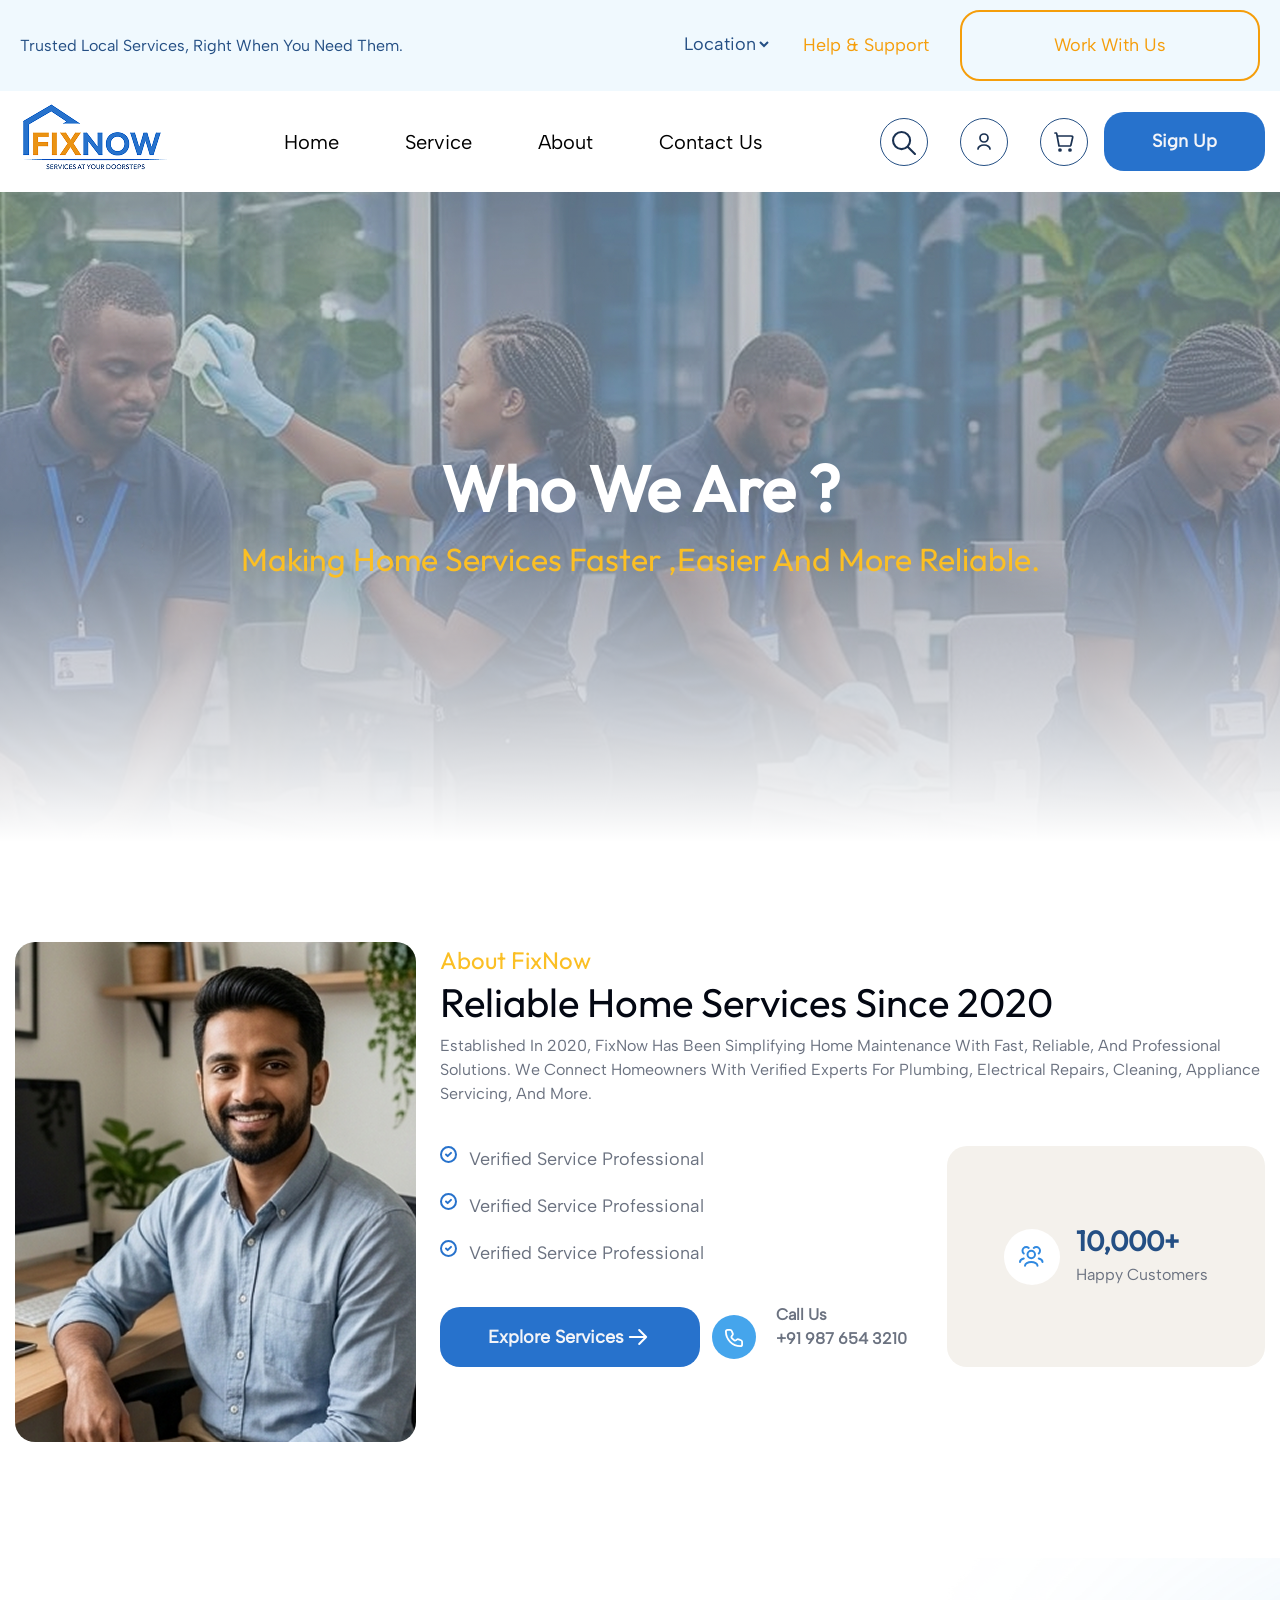
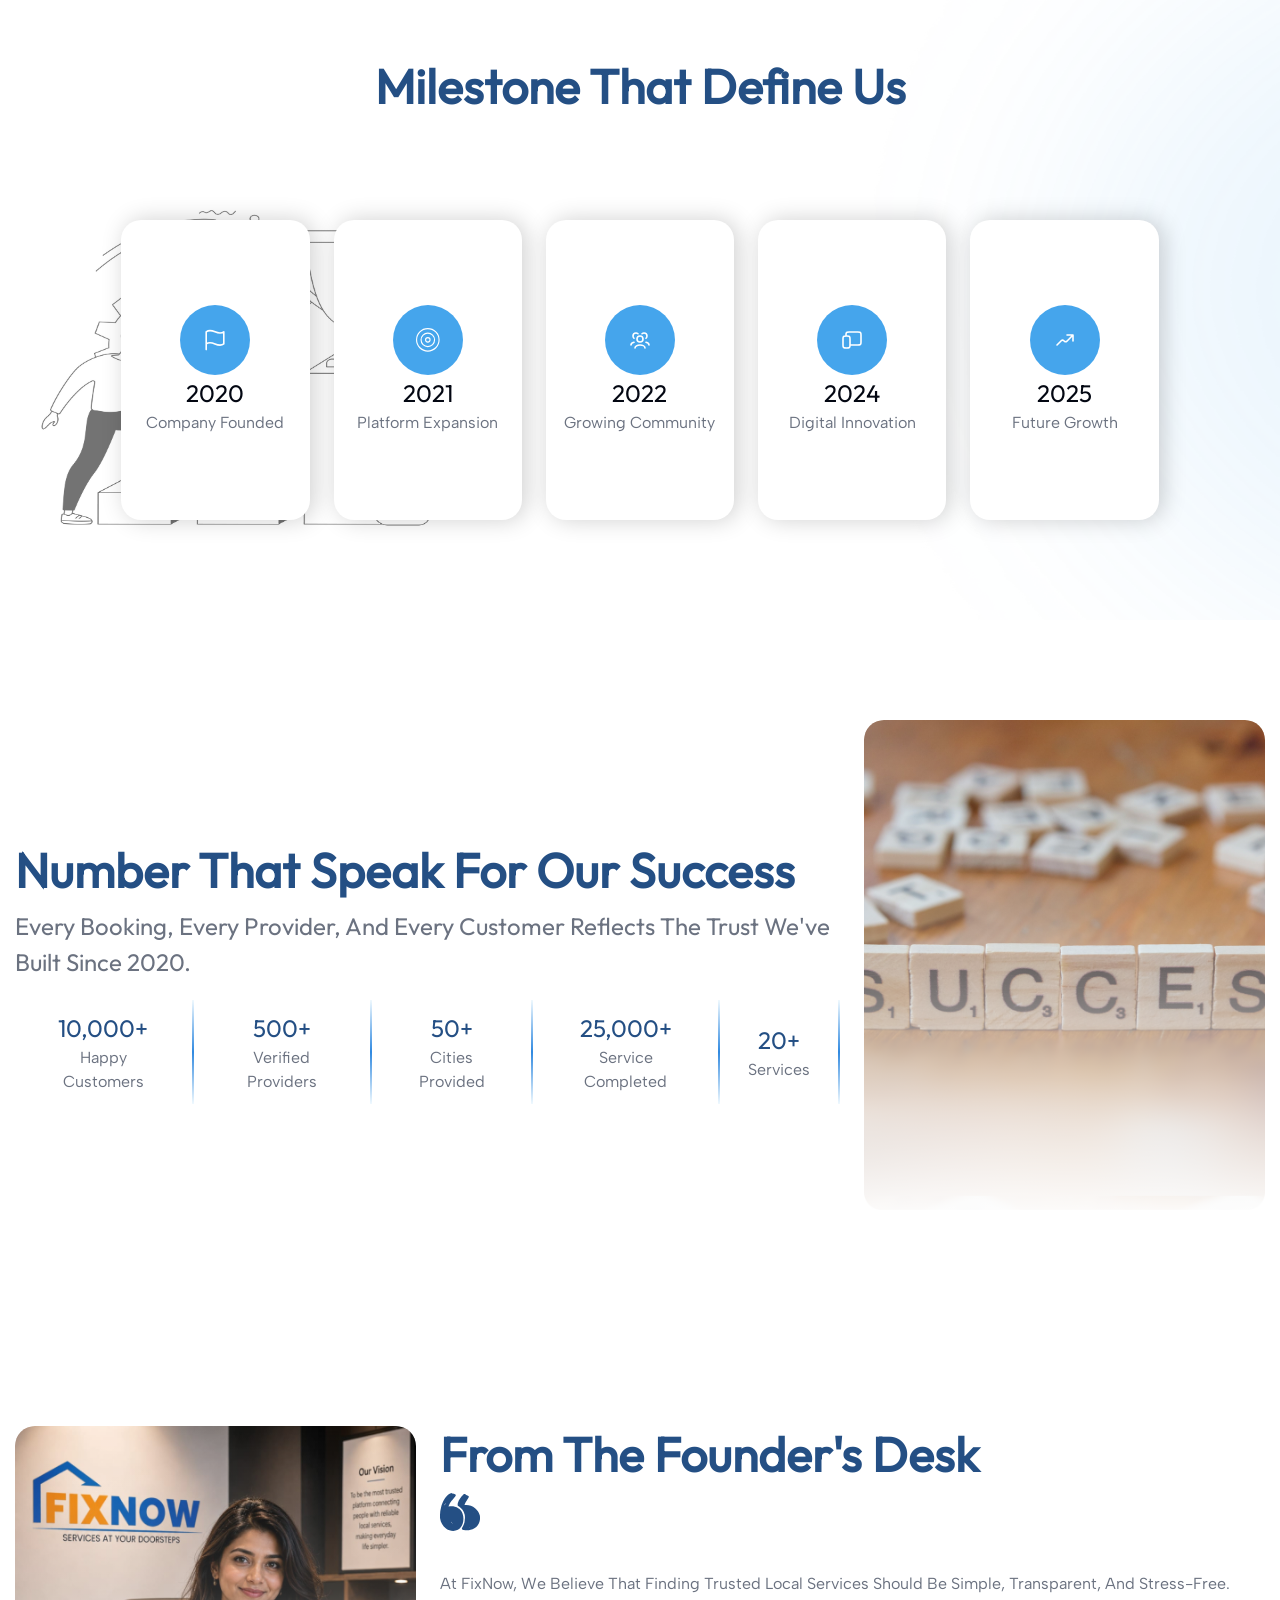
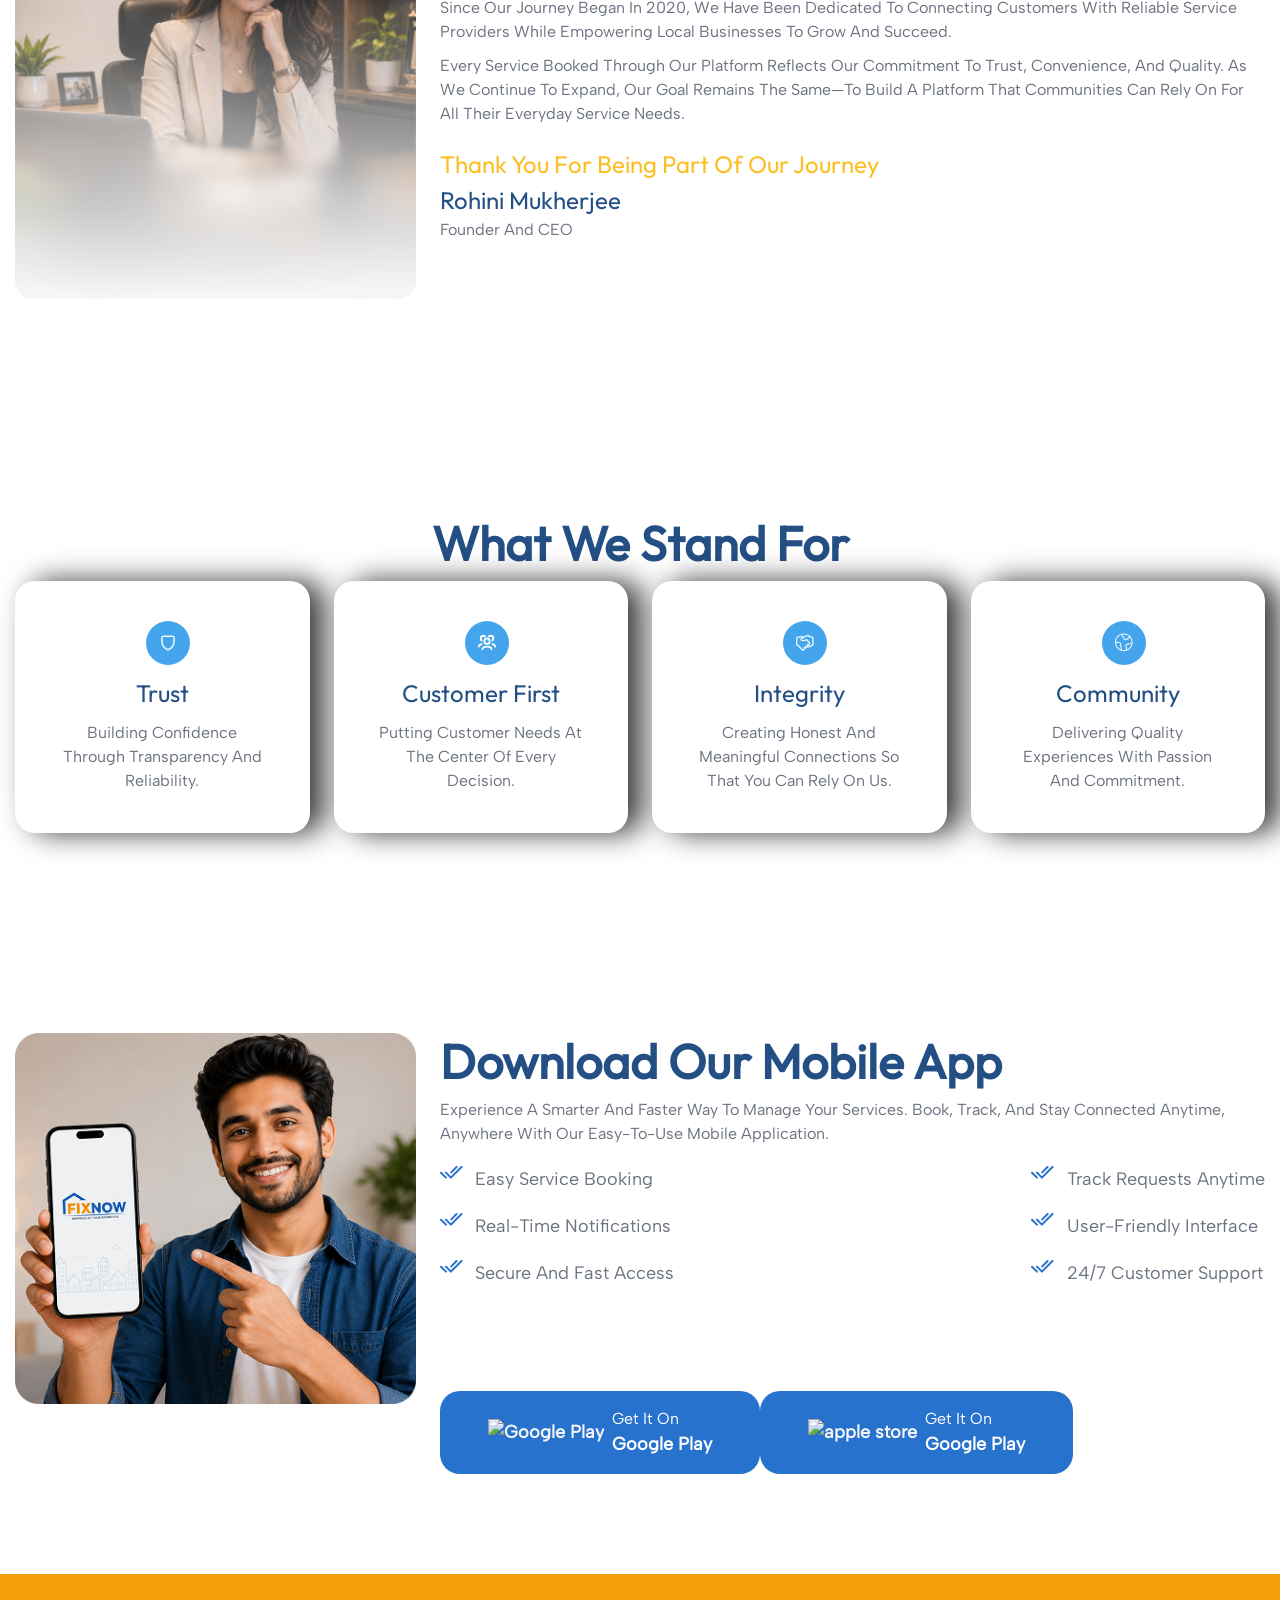
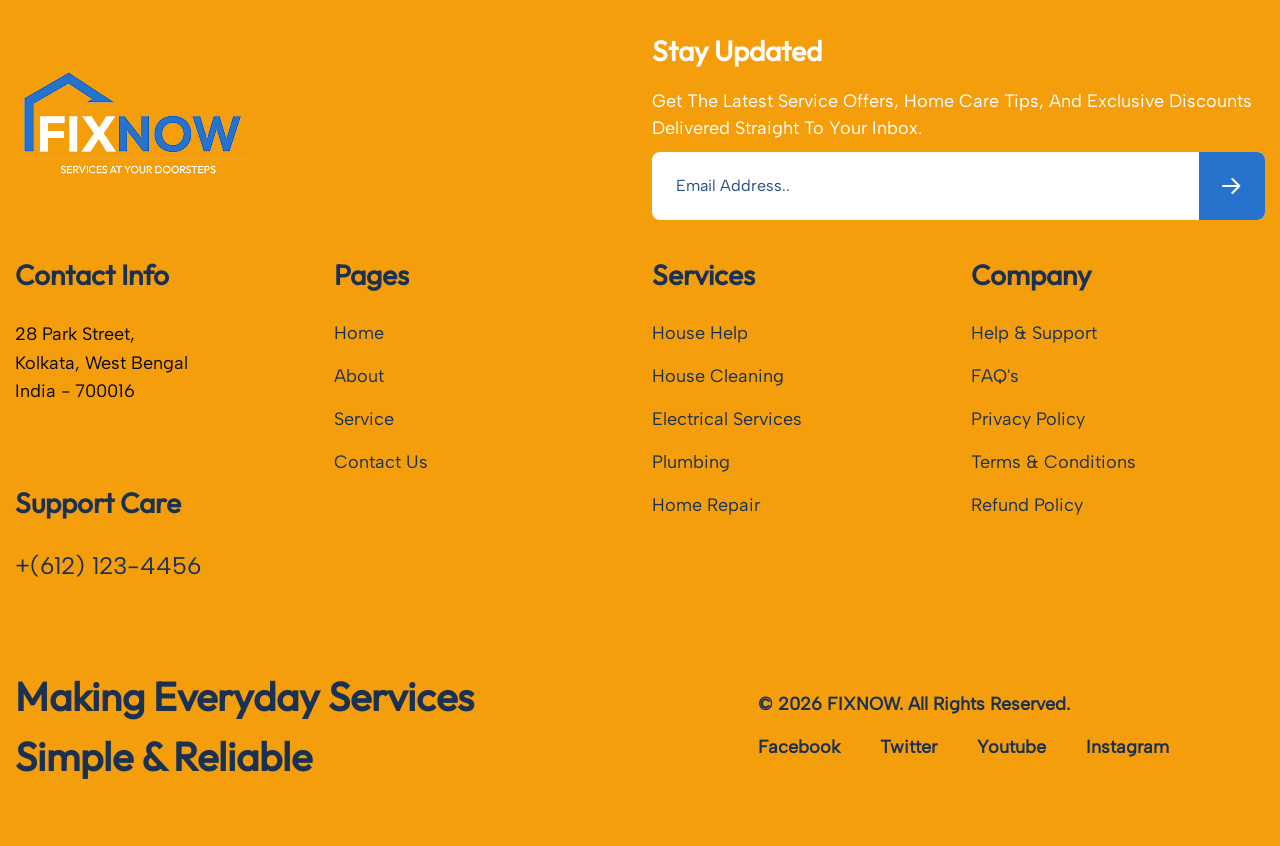
==== commit 2266a67f: "footer updated" ====
--- a/about-us.html
+++ b/about-us.html
@@ -613,150 +613,175 @@
   </main>
 
   <!-- footer starts -->
-  <footer class="footer">
-    <div class="container">
-      <!-- footer-top -->
-
-      <div class="row align-items-center footer-top text-center text-lg-start">
-        <!-- footer-logo -->
-
-        <div class="col-lg-5 mb-5 mb-lg-0 text-center text-lg-start">
-          <a href="index.html" class="footer-logo d-inline-block">
-            <img src="./images/footer-logo.png" alt="footer-logo" loading="lazy" />
-          </a>
-        </div>
-
-        <!-- Newsletter -->
-
-        <div class="col-lg-7">
-          <div class="newsletter text-center text-lg-start">
-            <div class="footer-heading">Stay Updated</div>
-
-            <p>
-              Get the latest service offers, home care tips, and exclusive
-              discounts delivered straight to your inbox.
-            </p>
-
-            <form class="newsletter-form d-flex align-items-center" action="#">
-              <input type="email" name="email" placeholder="Email Address.." required />
-
-              <button type="submit">
-                <svg width="19" height="16" viewBox="0 0 19 16" fill="none" xmlns="http://www.w3.org/2000/svg">
-                  <path d="M1 8H17.3333M10.3333 15L17.3333 8L10.3333 1" stroke="#111827" stroke-width="2"
-                    stroke-linecap="round" stroke-linejoin="round" />
-                </svg>
-              </button>
-            </form>
+    <footer class="footer">
+      <div class="container">
+        <!-- footer-top -->
+
+        <div
+          class="row align-items-center footer-top text-center text-lg-start"
+        >
+          <!-- footer-logo -->
+
+          <div class="col-lg-6 mb-5 mb-lg-0 text-center text-lg-start">
+            <a href="index.html" class="footer-logo d-inline-block">
+              <img
+                src="./images/footer-logo.png"
+                alt="footer-logo"
+                loading="lazy"
+              />
+            </a>
+          </div>
+
+          <!-- Newsletter -->
+
+          <div class="col-lg-6">
+            <div class="newsletter text-center text-lg-start">
+              <div class="footer-heading">Stay Updated</div>
+
+              <p>
+                Get the latest service offers, home care tips, and exclusive
+                discounts delivered straight to your inbox.
+              </p>
+
+              <form
+                class="newsletter-form d-flex align-items-center"
+                action="#"
+              >
+                <input
+                  type="email"
+                  name="email"
+                  placeholder="Email Address.."
+                  required
+                />
+
+                <button type="submit">
+                  <svg
+                    width="19"
+                    height="16"
+                    viewBox="0 0 19 16"
+                    fill="none"
+                    xmlns="http://www.w3.org/2000/svg"
+                  >
+                    <path
+                      d="M1 8H17.3333M10.3333 15L17.3333 8L10.3333 1"
+                      stroke="#111827"
+                      stroke-width="2"
+                      stroke-linecap="round"
+                      stroke-linejoin="round"
+                    />
+                  </svg>
+                </button>
+              </form>
+            </div>
+          </div>
+        </div>
+        <!-- footer-middle -->
+
+        <div class="row footer-middle">
+          <!-- Contact -->
+
+          <div class="col-lg-3 col-md-6 mb-5">
+            <div class="foot-head">Contact Info</div>
+
+            <ul class="footer-links">
+              <li class="address">
+                28 Park Street, Kolkata, West Bengal India - 700016
+              </li>
+            </ul>
+
+            <div class="foot-head support-head">Support Care</div>
+
+            <ul class="footer-links">
+              <li>
+                <a href="tel:+6121234456"> +(612) 123-4456 </a>
+              </li>
+            </ul>
+          </div>
+
+          <!-- Quick Links -->
+
+          <div class="col-lg-3 col-md-6 mb-5">
+            <div class="foot-head">Pages</div>
+
+            <ul class="footer-links">
+              <li><a href="#">Home</a></li>
+
+              <li><a href="#">About</a></li>
+
+              <li><a href="#">Service</a></li>
+
+              <li><a href="#">Contact us</a></li>
+            </ul>
+          </div>
+
+          <!-- Services -->
+
+          <div class="col-lg-3 col-md-6 mb-5">
+            <div class="foot-head">Services</div>
+
+            <ul class="footer-links">
+              <li><a href="#">house help</a></li>
+
+              <li><a href="#">house cleaning</a></li>
+
+              <li><a href="#">electrical services</a></li>
+
+              <li><a href="#">plumbing</a></li>
+
+              <li><a href="#">home repair</a></li>
+            </ul>
+          </div>
+
+          <!-- Company -->
+
+          <div class="col-lg-3 col-md-6">
+            <div class="foot-head">Company</div>
+
+            <ul class="footer-links">
+              <li><a href="#">help & support</a></li>
+
+              <li><a href="#">FAQ's</a></li>
+
+              <li><a href="#">privacy policy</a></li>
+
+              <li><a href="#">terms & conditions</a></li>
+
+              <li><a href="#">refund policy</a></li>
+            </ul>
+          </div>
+        </div>
+        <!-- footer-bottom -->
+
+        <div class="row footer-bottom align-items-center">
+          <div class="col-lg-7 mb-4 mb-lg-0">
+            <div class="footer-title">
+              Making Everyday Services
+
+              <span> Simple & Reliable </span>
+            </div>
+          </div>
+
+          <div class="col-lg-5">
+            <div class="footer-end d-flex flex-column align-items-start">
+              <div class="copyright">
+                © 2026 <a href="./index.html">FIXNOW</a>. All Rights Reserved.
+              </div>
+
+              <div class="footer-social d-flex flex-wrap">
+                <a href="#">Facebook</a>
+
+                <a href="#">Twitter</a>
+
+                <a href="#">Youtube</a>
+
+                <a href="#">Instagram</a>
+              </div>
+            </div>
           </div>
         </div>
       </div>
-      <!-- footer-middle -->
-
-      <div class="row footer-middle">
-        <!-- Contact -->
-
-        <div class="col-lg-3 col-md-6 mb-5">
-          <div class="foot-head">Contact Info</div>
-
-          <ul class="footer-links">
-            <li class="address">
-              28 Park Street, Kolkata, West Bengal India - 700016
-            </li>
-          </ul>
-
-          <div class="foot-head support-head">Support Care</div>
-
-          <ul class="footer-links">
-            <li>
-              <a href="tel:+6121234456"> +(612) 123-4456 </a>
-            </li>
-          </ul>
-        </div>
-
-        <!-- Quick Links -->
-
-        <div class="col-lg-3 col-md-6 mb-5">
-          <div class="foot-head">Pages</div>
-
-          <ul class="footer-links">
-            <li><a href="#">Home</a></li>
-
-            <li><a href="#">About</a></li>
-
-            <li><a href="#">Service</a></li>
-
-            <li><a href="#">Contact us</a></li>
-          </ul>
-        </div>
-
-        <!-- Services -->
-
-        <div class="col-lg-3 col-md-6 mb-5">
-          <div class="foot-head">Services</div>
-
-          <ul class="footer-links">
-            <li><a href="#">house help</a></li>
-
-            <li><a href="#">house cleaning</a></li>
-
-            <li><a href="#">electrical services</a></li>
-
-            <li><a href="#">plumbing</a></li>
-
-            <li><a href="#">home repair</a></li>
-          </ul>
-        </div>
-
-        <!-- Company -->
-
-        <div class="col-lg-3 col-md-6">
-          <div class="foot-head">Company</div>
-
-          <ul class="footer-links">
-            <li><a href="#">help & support</a></li>
-
-            <li><a href="#">FAQ's</a></li>
-
-            <li><a href="#">privacy policy</a></li>
-
-            <li><a href="#">terms & conditions</a></li>
-
-            <li><a href="#">refund policy</a></li>
-          </ul>
-        </div>
-      </div>
-      <!-- footer-bottom -->
-
-      <div class="row footer-bottom align-items-center">
-        <div class="col-lg-7 mb-4 mb-lg-0">
-          <div class="footer-title">
-            Making Everyday Services
-
-            <span> Simple & Reliable </span>
-          </div>
-        </div>
-
-        <div class="col-lg-5">
-          <div class="footer-end">
-            <div class="copyright">
-              ©2026 <a href="./index.html">FIXNOW</a>. All Rights Reserved.
-            </div>
-
-            <div class="footer-social">
-              <a href="#">Facebook</a>
-
-              <a href="#">Twitter</a>
-
-              <a href="#">Youtube</a>
-
-              <a href="#">Instagram</a>
-            </div>
-          </div>
-        </div>
-      </div>
-    </div>
-  </footer>
-  <!-- footer ends -->
+    </footer>
+    <!-- footer ends -->
 
   <!-- bootstrap  js -->
   <script src="bootstrap/js/bootstrap.bundle.js"></script>
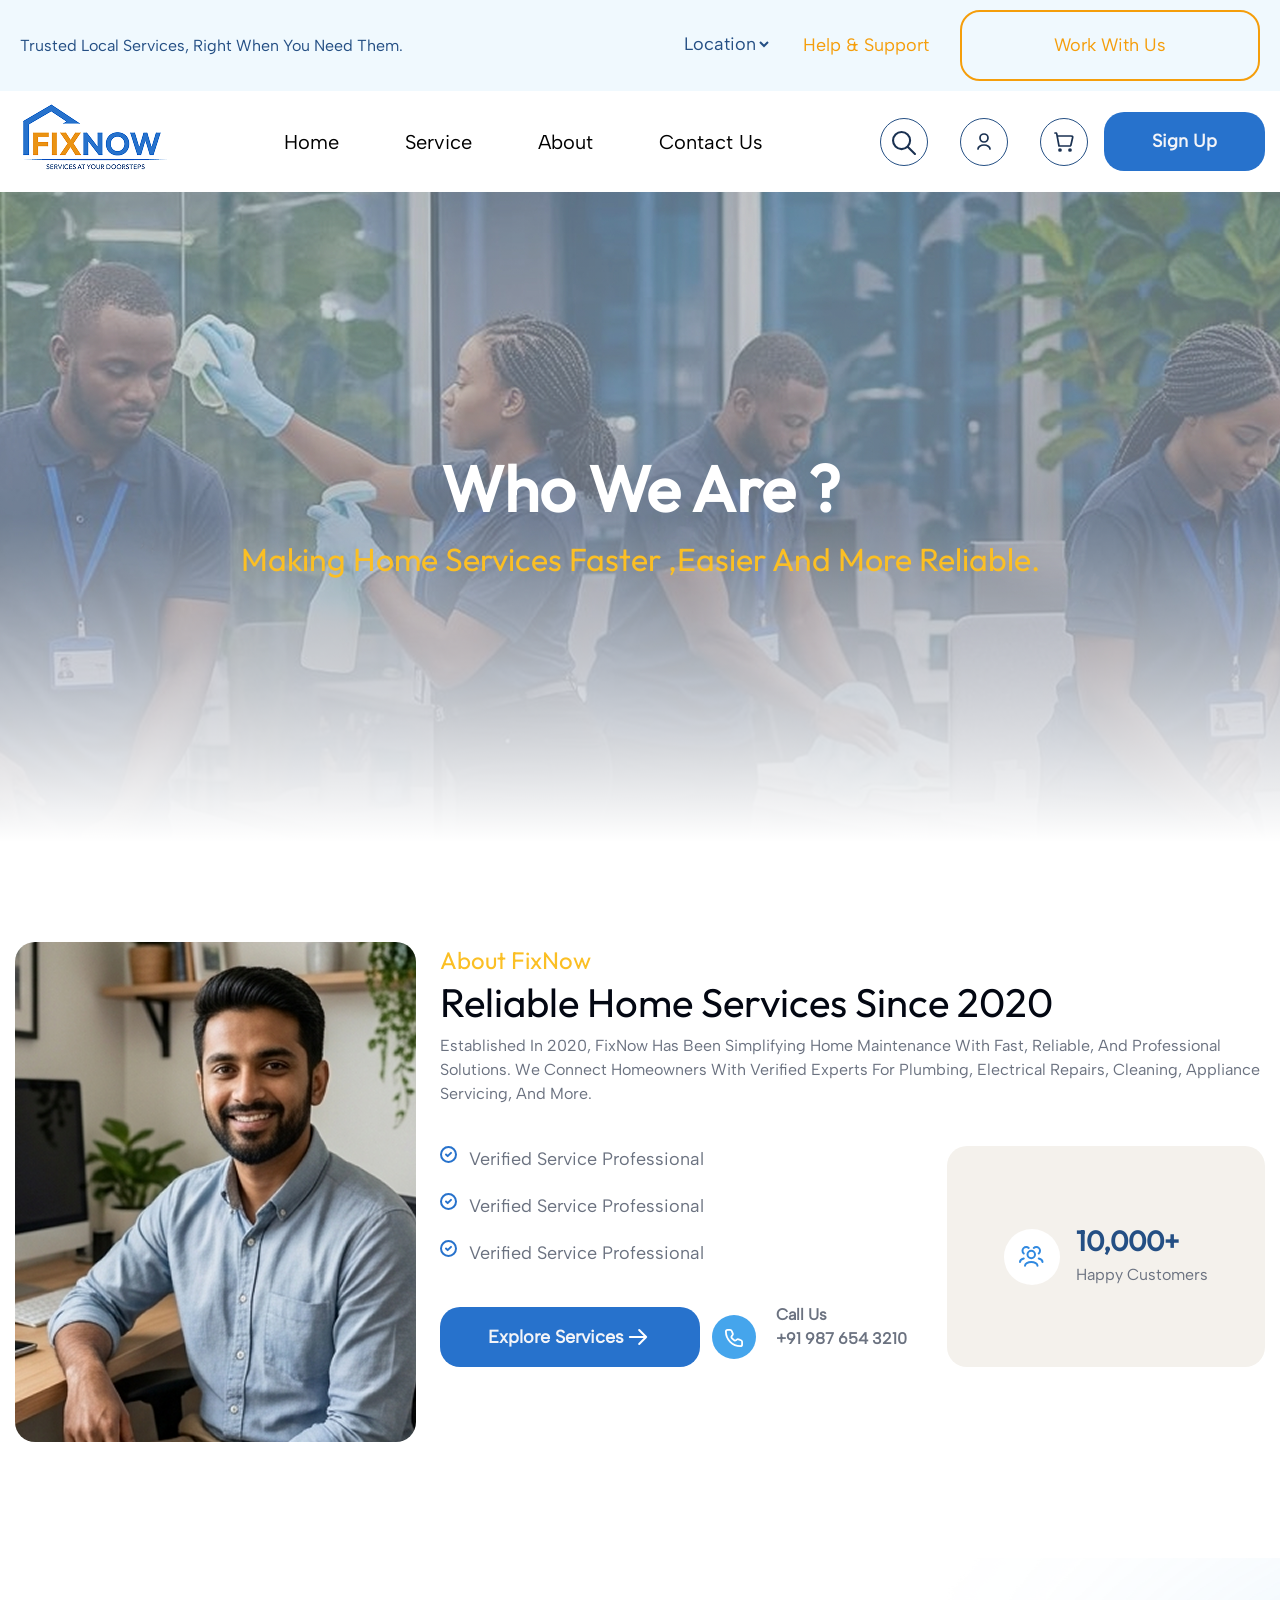
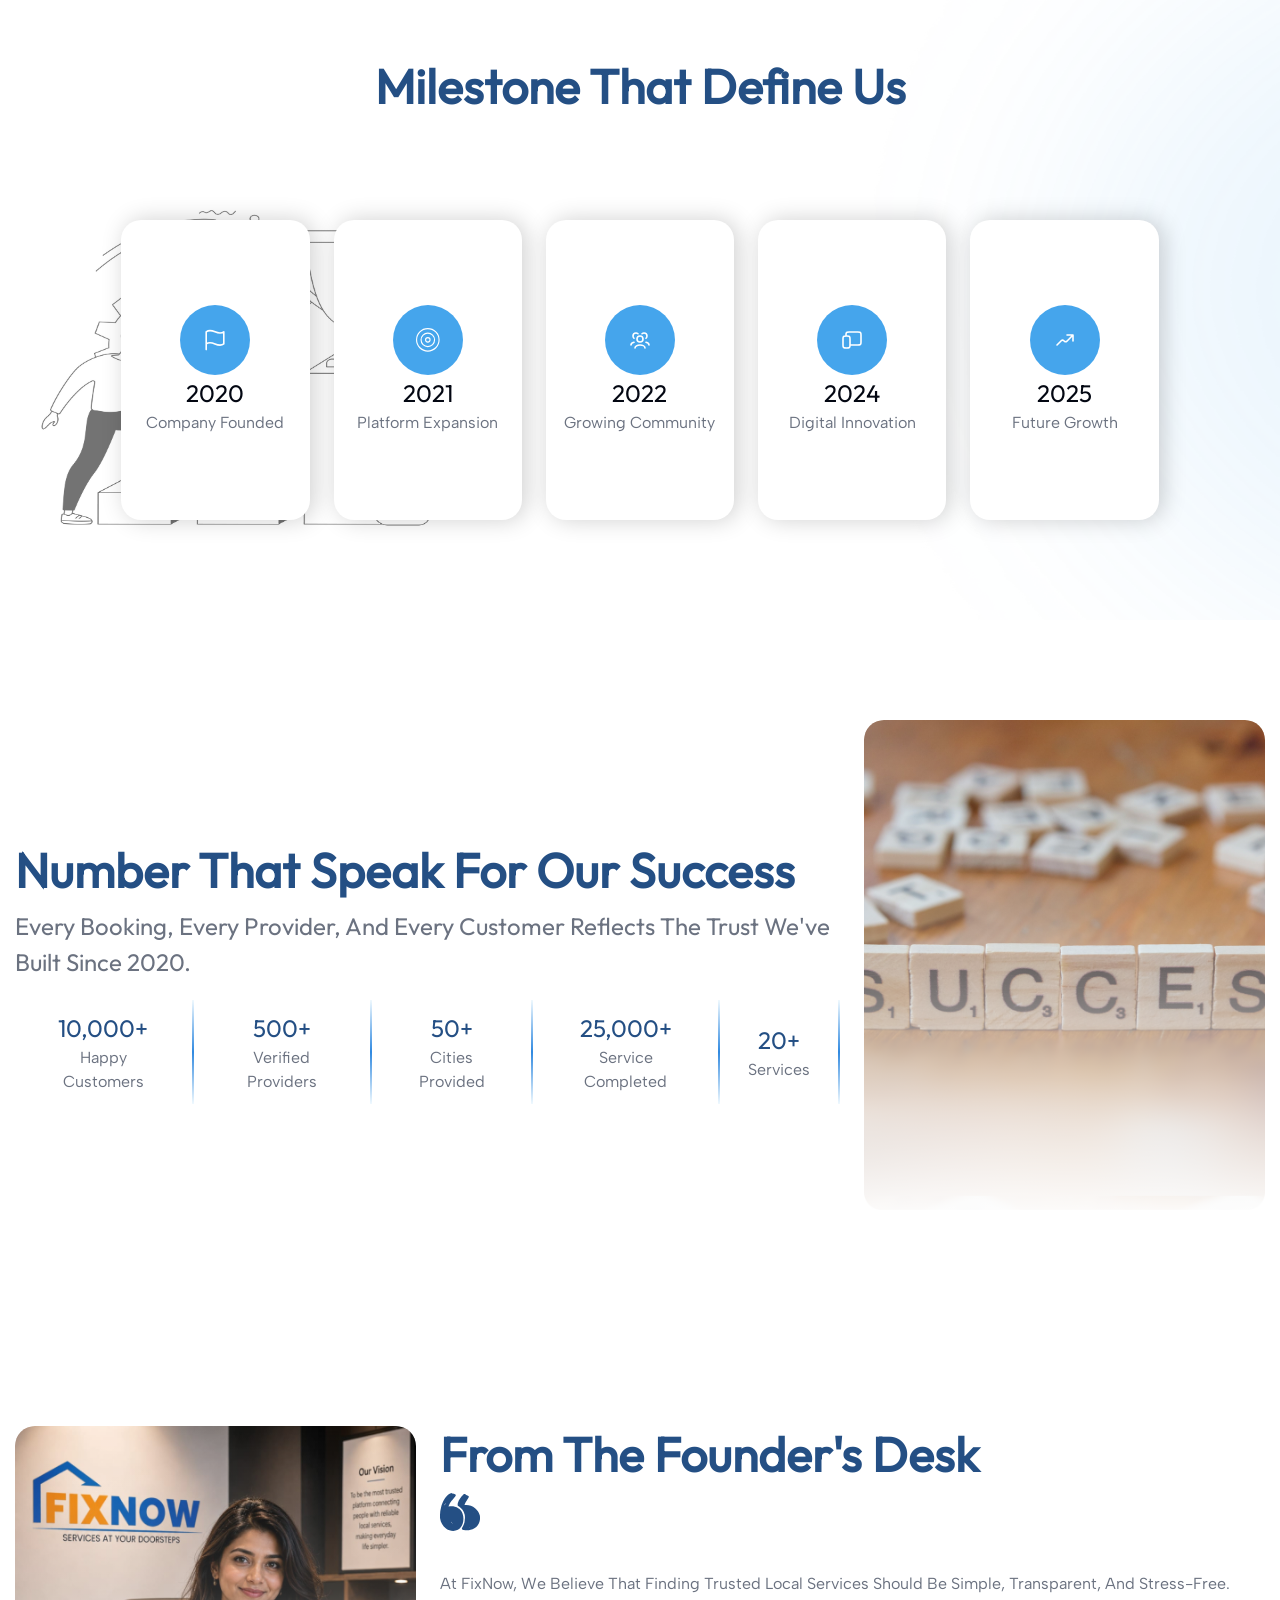
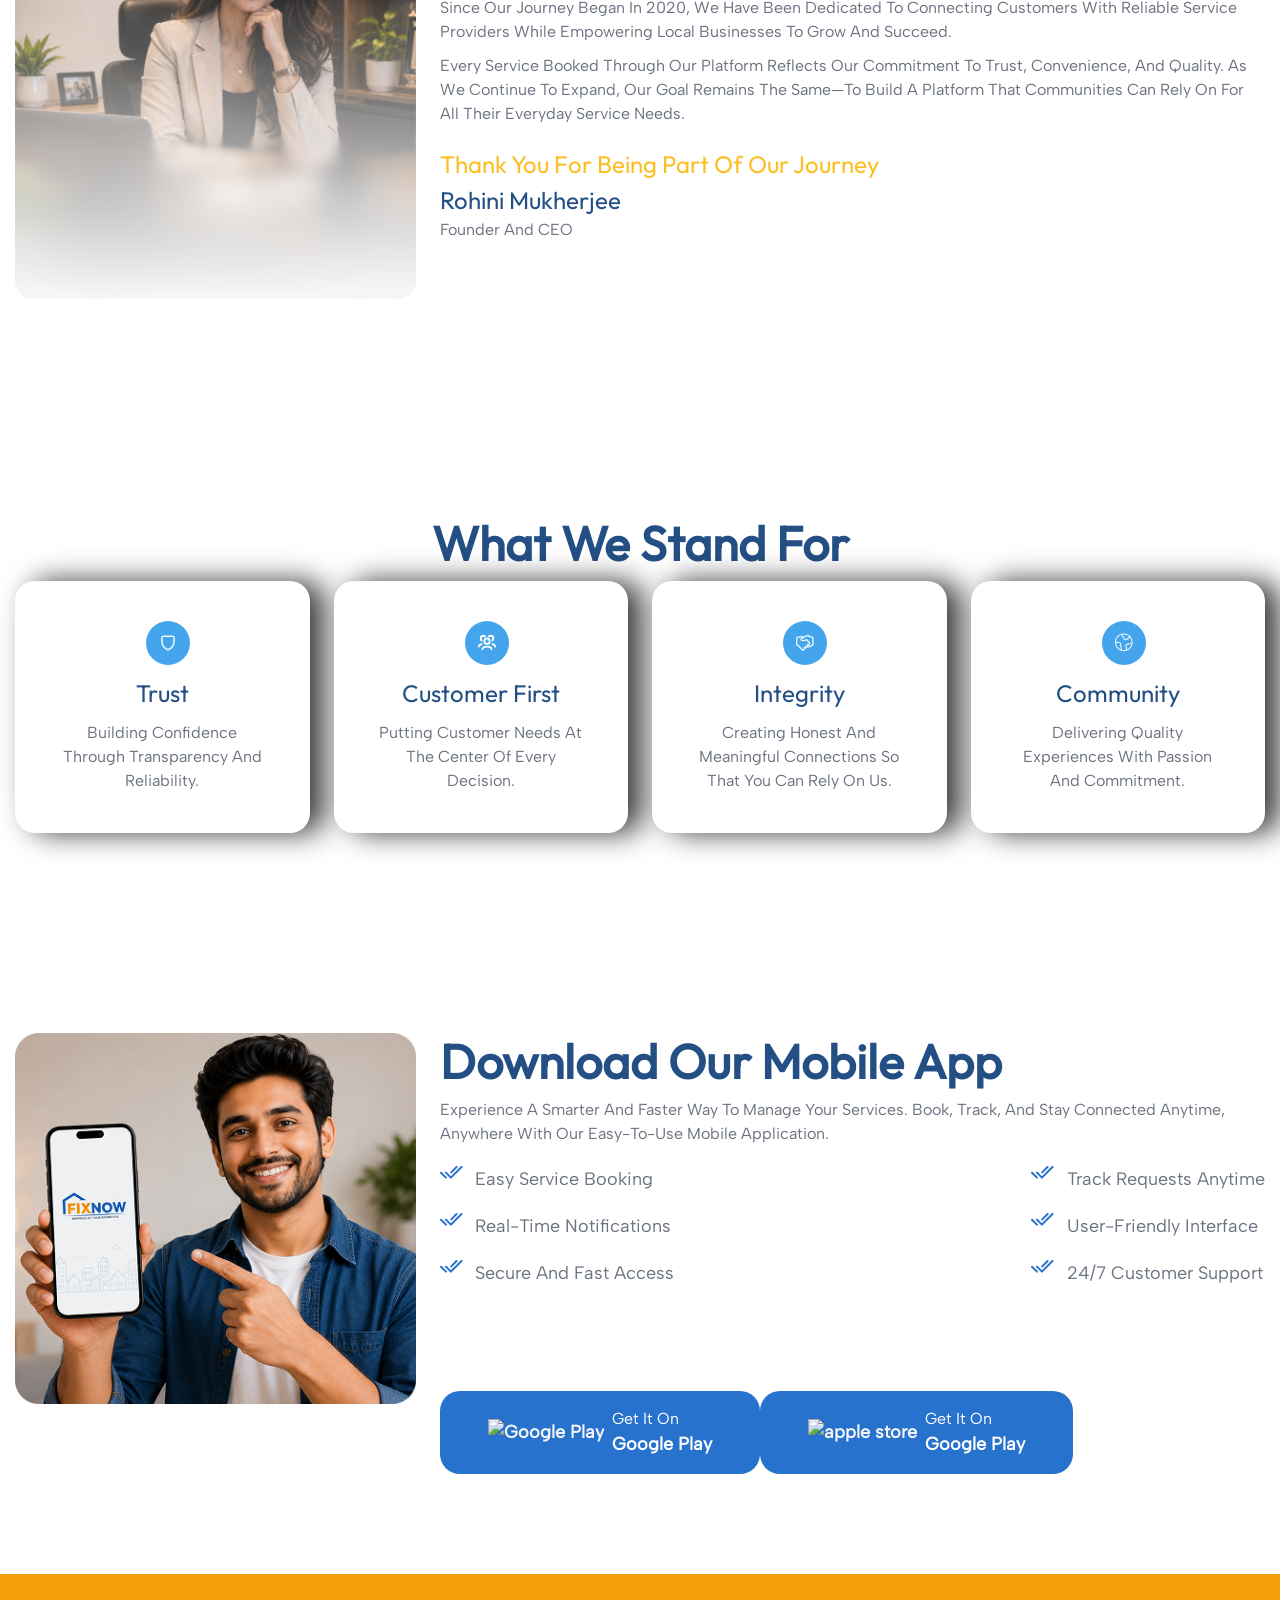
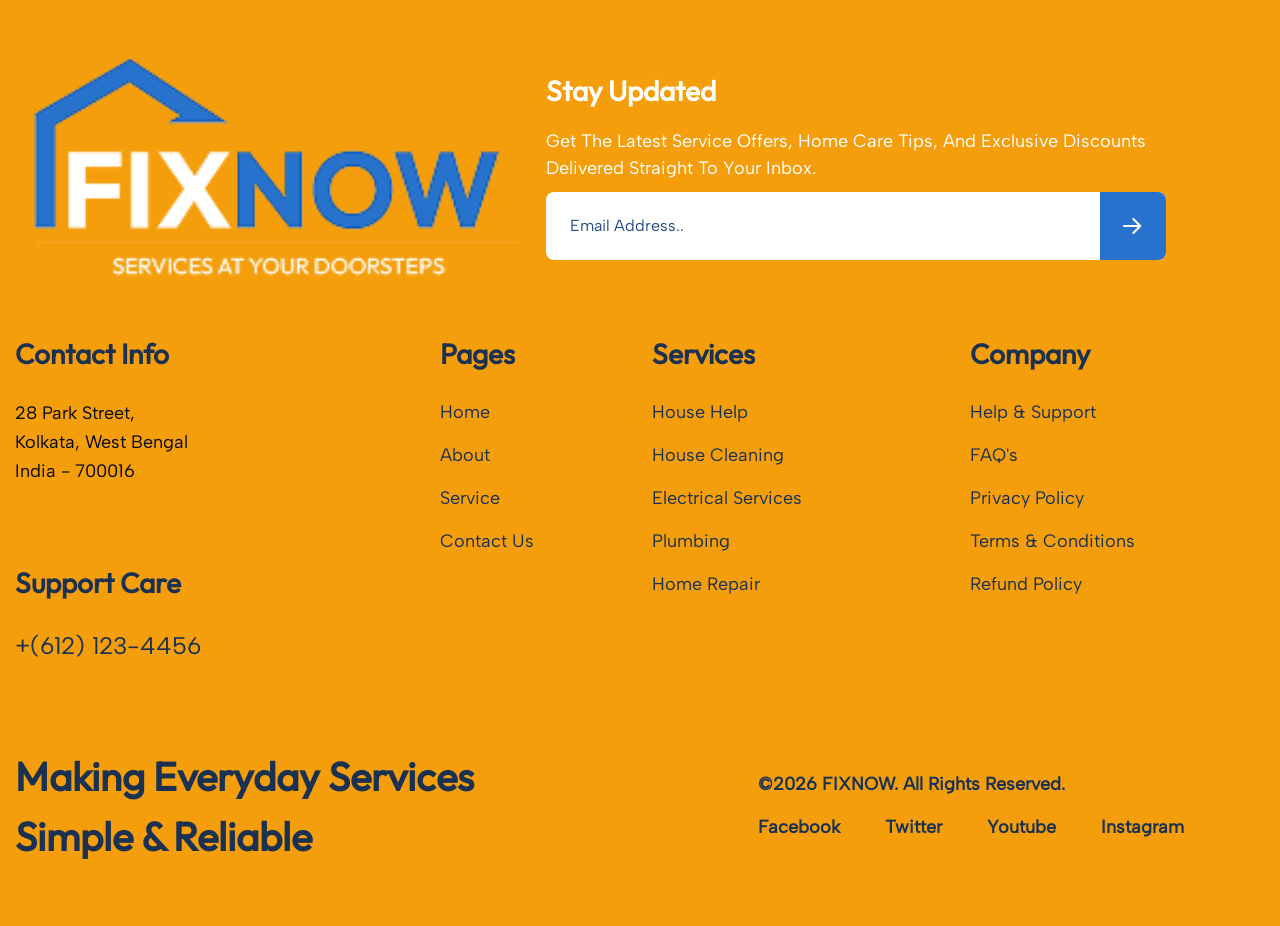
==== commit c4c9771c: "Update print statement from 'Hello' to 'Goodbye'" ====
--- a/about-us.html
+++ b/about-us.html
@@ -1,618 +1,706 @@
 <!doctype html>
 <html lang="en">
-
-<head>
-  <meta charset="UTF-8" />
-  <meta name="viewport" content="width=device-width, initial-scale=1.0" />
-  <title>Document</title>
-
-  <!-- Bootstrap Css -->
-  <link rel="stylesheet" href="bootstrap/css/bootstrap.min.css" />
-
-  <!-- css link -->
-  <link rel="stylesheet" href="css/style.css" />
-  <link rel="stylesheet" href="css/about-us.css">
-</head>
-
-<body class="fw-medium">
-  <!-- top bar -->
-  <div class="d-flex justify-content-between header-main">
-    <div class="header-main-section1 d-flex align-items-center">
-      <p class="header-main-text">
-        Trusted Local Services, Right When You Need Them.
-      </p>
-    </div>
-    <div class="header-main-section2 d-flex align-items-center">
-      <select name="location" id="location">
-        <option value="location">location</option>
-      </select>
-      <p>Help & Support</p>
-      <a href="#" class="d-inline-block"> work with Us </a>
-    </div>
-  </div>
-
-  <!-- starting Navbar -->
-  <nav class="navbar navbar-expand-lg">
-    <div class="container">
-      <a class="navbar-brand" href="#"><img src="images/Frame 14.png" alt="logo-image" /></a>
-      <button class="navbar-toggler" type="button" data-bs-toggle="collapse" data-bs-target="#navbarSupportedContent"
-        aria-controls="navbarSupportedContent" aria-expanded="false" aria-label="Toggle navigation">
-        <span class="navbar-toggler-icon"></span>
-      </button>
-      <div class="collapse navbar-collapse" id="navbarSupportedContent">
-        <ul class="navbar-nav mx-auto mb-2 mb-lg-0">
-          <li class="nav-item">
-            <a class="nav-link active" aria-current="page" href="index.html">Home</a>
-          </li>
-          <li class="nav-item">
-            <a class="nav-link active" aria-current="page" href="Service.html">Service</a>
-          </li>
-          <li class="nav-item">
-            <a class="nav-link active" aria-current="page" href="about-us.html">About</a>
-          </li>
-          <li class="nav-item">
-            <a class="nav-link active" aria-current="page" href="contact-us.html">Contact Us</a>
-          </li>
-        </ul>
-        <div class="circle">
-          <div class="search-box">
-            <input type="search" id="searchInput" placeholder="Search..." />
-
-            <button id="searchBtn">
-              <svg width="23" height="23" viewBox="0 0 23 23" fill="none" xmlns="http://www.w3.org/2000/svg">
-                <path
-                  d="M15 15L22 22M9.16667 17.3333C4.65634 17.3333 1 13.677 1 9.16667C1 4.65634 4.65634 1 9.16667 1C13.677 1 17.3333 4.65634 17.3333 9.16667C17.3333 13.677 13.677 17.3333 9.16667 17.3333Z"
-                  stroke="#1A3151" stroke-width="2" stroke-linecap="round" stroke-linejoin="round" />
-              </svg>
-            </button>
-          </div>
-        </div>
-        <div class="circle">
-          <a href="#">
-            <svg width="28" height="28" viewBox="0 0 28 28" fill="none" xmlns="http://www.w3.org/2000/svg">
-              <path
-                d="M21 22.167C21 19.5897 17.866 17.5003 14 17.5003C10.134 17.5003 7 19.5897 7 22.167M14 14.0003C11.4227 14.0003 9.33333 11.911 9.33333 9.33366C9.33333 6.75633 11.4227 4.66699 14 4.66699C16.5773 4.66699 18.6667 6.75633 18.6667 9.33366C18.6667 11.911 16.5773 14.0003 14 14.0003Z"
-                stroke="#1A3151" stroke-width="2" stroke-linecap="round" stroke-linejoin="round" />
-            </svg>
-          </a>
-        </div>
-        <div class="circle">
-          <a href="#">
-            <svg width="28" height="28" viewBox="0 0 28 28" fill="none" xmlns="http://www.w3.org/2000/svg">
-              <path
-                d="M3.5 3.5H3.81307C4.36581 3.5 4.64267 3.5 4.86811 3.59972C5.06688 3.68765 5.23683 3.82921 5.35937 4.00871C5.49814 4.21197 5.54825 4.48338 5.64827 5.02515L8.16671 18.6667L20.3254 18.6667C20.8542 18.6667 21.1194 18.6667 21.3384 18.5732C21.5318 18.4907 21.6987 18.3571 21.8226 18.1871C21.9627 17.9949 22.0221 17.7376 22.1407 17.2236L22.1416 17.22L23.9724 9.28662L23.9728 9.28496C24.1527 8.50518 24.2429 8.11435 24.1439 7.80778C24.057 7.53879 23.8741 7.31073 23.6315 7.16557C23.3549 7 22.9551 7 22.1535 7H6.41667M21 24.5C20.3557 24.5 19.8333 23.9777 19.8333 23.3333C19.8333 22.689 20.3557 22.1667 21 22.1667C21.6443 22.1667 22.1667 22.689 22.1667 23.3333C22.1667 23.9777 21.6443 24.5 21 24.5ZM9.33333 24.5C8.689 24.5 8.16667 23.9777 8.16667 23.3333C8.16667 22.689 8.689 22.1667 9.33333 22.1667C9.97767 22.1667 10.5 22.689 10.5 23.3333C10.5 23.9777 9.97767 24.5 9.33333 24.5Z"
-                stroke="#1A3151" stroke-width="2" stroke-linecap="round" stroke-linejoin="round" />
-            </svg>
-          </a>
-        </div>
-
-        <a href="#" class="cmn-btn position-relative d-inline-block overflow-hidden">Sign Up</a>
+  <head>
+    <meta charset="UTF-8" />
+    <meta name="viewport" content="width=device-width, initial-scale=1.0" />
+    <title>Document</title>
+
+    <!-- Bootstrap Css -->
+    <link rel="stylesheet" href="bootstrap/css/bootstrap.min.css" />
+
+    <!-- css link -->
+    <link rel="stylesheet" href="css/style.css" /> 
+    <link rel="stylesheet" href="css/about-us.css">
+    <!-- AOS link -->
+     <link href="https://unpkg.com/aos@2.3.1/dist/aos.css" rel="stylesheet">
+  </head>
+
+  <body class="fw-medium">
+    <!-- top bar -->
+    <div class="d-flex justify-content-between header-main">
+      <div class="header-main-section1 d-flex align-items-center">
+        <p class="header-main-text">
+          Trusted Local Services, Right When You Need Them.
+        </p>
+      </div>
+      <div class="header-main-section2 d-flex align-items-center">
+        <select name="location" id="location">
+          <option value="location">location</option>
+        </select>
+        <p>Help & Support</p>
+        <a href="#" class="d-inline-block"> work with Us </a>
       </div>
     </div>
-  </nav>
-
-  <main>
-    <!-- body part -->
-    <!-- about-us-banner section -->
-    <section class="about-us-banner position-relative d-flex flex-column justify-content-center align-items-center">
-      <h1 class="heading-1 text-capitalize">Who we Are ?</h1>
-      <p class="fw-medium">
-        Making home services faster ,easier and more reliable.
-      </p>
-    </section>
-    <!-- about fixnow (second-section) -->
-    <section class="about-fixnow cmn-gap">
+
+    <!-- starting Navbar -->
+    <nav class="navbar navbar-expand-lg">
       <div class="container">
+        <a class="navbar-brand" href="#"
+          ><img src="images/Frame 14.png" alt="logo-image"
+        /></a>
+        <button
+          class="navbar-toggler"
+          type="button"
+          data-bs-toggle="collapse"
+          data-bs-target="#navbarSupportedContent"
+          aria-controls="navbarSupportedContent"
+          aria-expanded="false"
+          aria-label="Toggle navigation"
+        >
+          <span class="navbar-toggler-icon"></span>
+        </button>
+        <div class="collapse navbar-collapse" id="navbarSupportedContent">
+          <ul class="navbar-nav mx-auto mb-2 mb-lg-0">
+            <li class="nav-item">
+              <a class="nav-link active" aria-current="page" href="index.html"
+                >Home</a
+              >
+            </li>
+            <li class="nav-item">
+              <a class="nav-link active" aria-current="page" href="Service.html"
+                >Service</a
+              >
+            </li>
+            <li class="nav-item">
+              <a
+                class="nav-link active"
+                aria-current="page"
+                href="about-us.html"
+                >About</a
+              >
+            </li>
+            <li class="nav-item">
+              <a
+                class="nav-link active"
+                aria-current="page"
+                href="contact-us.html"
+                >Contact Us</a
+              >
+            </li>
+          </ul>
+          <div class="circle">
+            <div class="search-box">
+              <input type="search" id="searchInput" placeholder="Search..." />
+
+              <button id="searchBtn">
+                <svg
+                  width="23"
+                  height="23"
+                  viewBox="0 0 23 23"
+                  fill="none"
+                  xmlns="http://www.w3.org/2000/svg"
+                >
+                  <path
+                    d="M15 15L22 22M9.16667 17.3333C4.65634 17.3333 1 13.677 1 9.16667C1 4.65634 4.65634 1 9.16667 1C13.677 1 17.3333 4.65634 17.3333 9.16667C17.3333 13.677 13.677 17.3333 9.16667 17.3333Z"
+                    stroke="#1A3151"
+                    stroke-width="2"
+                    stroke-linecap="round"
+                    stroke-linejoin="round"
+                  />
+                </svg>
+              </button>
+            </div>
+          </div>
+          <div class="circle">
+            <a href="#">
+              <svg
+                width="28"
+                height="28"
+                viewBox="0 0 28 28"
+                fill="none"
+                xmlns="http://www.w3.org/2000/svg"
+              >
+                <path
+                  d="M21 22.167C21 19.5897 17.866 17.5003 14 17.5003C10.134 17.5003 7 19.5897 7 22.167M14 14.0003C11.4227 14.0003 9.33333 11.911 9.33333 9.33366C9.33333 6.75633 11.4227 4.66699 14 4.66699C16.5773 4.66699 18.6667 6.75633 18.6667 9.33366C18.6667 11.911 16.5773 14.0003 14 14.0003Z"
+                  stroke="#1A3151"
+                  stroke-width="2"
+                  stroke-linecap="round"
+                  stroke-linejoin="round"
+                />
+              </svg>
+            </a>
+          </div>
+          <div class="circle">
+            <a href="#">
+              <svg
+                width="28"
+                height="28"
+                viewBox="0 0 28 28"
+                fill="none"
+                xmlns="http://www.w3.org/2000/svg"
+              >
+                <path
+                  d="M3.5 3.5H3.81307C4.36581 3.5 4.64267 3.5 4.86811 3.59972C5.06688 3.68765 5.23683 3.82921 5.35937 4.00871C5.49814 4.21197 5.54825 4.48338 5.64827 5.02515L8.16671 18.6667L20.3254 18.6667C20.8542 18.6667 21.1194 18.6667 21.3384 18.5732C21.5318 18.4907 21.6987 18.3571 21.8226 18.1871C21.9627 17.9949 22.0221 17.7376 22.1407 17.2236L22.1416 17.22L23.9724 9.28662L23.9728 9.28496C24.1527 8.50518 24.2429 8.11435 24.1439 7.80778C24.057 7.53879 23.8741 7.31073 23.6315 7.16557C23.3549 7 22.9551 7 22.1535 7H6.41667M21 24.5C20.3557 24.5 19.8333 23.9777 19.8333 23.3333C19.8333 22.689 20.3557 22.1667 21 22.1667C21.6443 22.1667 22.1667 22.689 22.1667 23.3333C22.1667 23.9777 21.6443 24.5 21 24.5ZM9.33333 24.5C8.689 24.5 8.16667 23.9777 8.16667 23.3333C8.16667 22.689 8.689 22.1667 9.33333 22.1667C9.97767 22.1667 10.5 22.689 10.5 23.3333C10.5 23.9777 9.97767 24.5 9.33333 24.5Z"
+                  stroke="#1A3151"
+                  stroke-width="2"
+                  stroke-linecap="round"
+                  stroke-linejoin="round"
+                />
+              </svg>
+            </a>
+          </div>
+
+          <a
+            href="#"
+            class="cmn-btn position-relative d-inline-block overflow-hidden"
+            >Sign Up</a
+          >
+        </div>
+      </div>
+    </nav>
+
+    <main>
+      <!-- body part -->
+      <!-- about-us-banner section -->
+      <section
+        class="about-us-banner position-relative d-flex flex-column justify-content-center align-items-center"
+      >
+        <h1 class="heading-1 text-capitalize">Who we Are ?</h1>
+        <p class="fw-medium">
+          Making home services faster ,easier and more reliable.
+        </p>
+      </section>
+      <!-- about fixnow (second-section) -->
+      <section class="about-fixnow cmn-gap">
+        <div class="container">
+          <div class="row">
+            <div class="col-lg-4">
+              <figure>
+                <img
+                  src="images/about-us/Frame 7.png"
+                  alt=""
+                  class="object-fit-cover"
+                />
+              </figure>
+            </div>
+            <div class="col-lg-8">
+              <p class="subheading fw-medium text-capitalize about-fixnow-sub-head">About FixNow</p>
+              <h3 class="fw-medium text-capitalize">
+                reliable home services since 2020
+              </h3>
+              <p>
+                Established in 2020, FixNow has been simplifying home
+                maintenance with fast, reliable, and professional solutions. We
+                connect homeowners with verified experts for plumbing,
+                electrical repairs, cleaning, appliance servicing, and more.
+              </p>
+              <div class="d-flex cmn-gap1 justify-content-between">
+                <div class="d-flex flex-column">
+                  <div class="d-flex">
+                    <svg
+                      width="17"
+                      height="17"
+                      viewBox="0 0 17 17"
+                      fill="none"
+                      xmlns="http://www.w3.org/2000/svg"
+                    >
+                      <path
+                        d="M11 6.83333L7.66667 10.1667L6 8.5M8.5 16C4.35786 16 1 12.6421 1 8.5C1 4.35786 4.35786 1 8.5 1C12.6421 1 16 4.35786 16 8.5C16 12.6421 12.6421 16 8.5 16Z"
+                        stroke="#2772CC"
+                        stroke-width="2"
+                        stroke-linecap="round"
+                        stroke-linejoin="round"
+                      />
+                    </svg>
+                    <p class="about-text text-capitalize fw-regular">
+                      verified service professional
+                    </p>
+                  </div>
+                  <!-- second row -->
+                  <div class="d-flex cmn-gap2">
+                    <svg
+                      width="17"
+                      height="17"
+                      viewBox="0 0 17 17"
+                      fill="none"
+                      xmlns="http://www.w3.org/2000/svg"
+                    >
+                      <path
+                        d="M11 6.83333L7.66667 10.1667L6 8.5M8.5 16C4.35786 16 1 12.6421 1 8.5C1 4.35786 4.35786 1 8.5 1C12.6421 1 16 4.35786 16 8.5C16 12.6421 12.6421 16 8.5 16Z"
+                        stroke="#2772CC"
+                        stroke-width="2"
+                        stroke-linecap="round"
+                        stroke-linejoin="round"
+                      />
+                    </svg>
+                    <p class="about-text text-capitalize fw-regular">
+                      verified service professional
+                    </p>
+                  </div>
+                  <!-- third row -->
+                  <div class="d-flex cmn-gap2">
+                    <svg
+                      width="17"
+                      height="17"
+                      viewBox="0 0 17 17"
+                      fill="none"
+                      xmlns="http://www.w3.org/2000/svg"
+                    >
+                      <path
+                        d="M11 6.83333L7.66667 10.1667L6 8.5M8.5 16C4.35786 16 1 12.6421 1 8.5C1 4.35786 4.35786 1 8.5 1C12.6421 1 16 4.35786 16 8.5C16 12.6421 12.6421 16 8.5 16Z"
+                        stroke="#2772CC"
+                        stroke-width="2"
+                        stroke-linecap="round"
+                        stroke-linejoin="round"
+                      />
+                    </svg>
+                    <p class="about-text text-capitalize fw-regular">
+                      verified service professional
+                    </p>
+                  </div>
+                  <div class="d-flex justify-content-center align-items-center">
+                    <a
+                      href="#"
+                      class="cmn-gap4 cmn-btn d-flex text-capitalize about-btn d-inline-block position-relative overflow-hidden justify-content-center align-items-center"
+                    >
+                      Explore Services
+                      <svg
+                        width="28"
+                        height="28"
+                        viewBox="0 0 28 28"
+                        fill="none"
+                        xmlns="http://www.w3.org/2000/svg"
+                      >
+                        <path
+                          d="M5.83331 14H22.1666M15.1666 21L22.1666 14L15.1666 7"
+                          stroke="white"
+                          stroke-width="2"
+                          stroke-linecap="round"
+                          stroke-linejoin="round"
+                        />
+                      </svg>
+                    </a>
+
+                    <div class="circle1 cmn-gap4 justify-content-center d-flex">
+                      <svg
+                        width="20"
+                        height="20"
+                        viewBox="0 0 20 20"
+                        fill="none"
+                        xmlns="http://www.w3.org/2000/svg">
+                        <path
+                          d="M7.50246 2.25722C7.19873 1.4979 6.46332 1 5.64551 1H2.89474C1.8483 1 1 1.8481 1 2.89453C1 11.7892 8.21078 19 17.1055 19C18.1519 19 19 18.1516 19 17.1052L19.0005 14.354C19.0005 13.5361 18.5027 12.8009 17.7434 12.4971L15.1069 11.4429C14.4249 11.1701 13.6483 11.2929 13.0839 11.7632L12.4035 12.3307C11.6089 12.9929 10.4396 12.9402 9.7082 12.2088L7.79222 10.2911C7.06079 9.55962 7.00673 8.39134 7.66895 7.59668L8.23633 6.9163C8.70661 6.35195 8.83049 5.57516 8.55766 4.89309L7.50246 2.25722Z"
+                          stroke="white"
+                          stroke-width="2"
+                          stroke-linecap="round"
+                          stroke-linejoin="round"
+                        />
+                      </svg>
+                    </div>
+                    <div class="d-flex flex-column cmn-gap3 cmn-gap2 justify-content-center ">
+                      <p class="fw-semibold text-capitalize">call us</p>
+                      <p class="fw-semibold text-capitalize">
+                        +91 987 654 3210
+                      </p>
+                    </div>
+                  </div>
+                </div>
+                <div
+                  class="cmn-btn1 d-flex align-items-center justify-content-center">
+                  <div
+                    class="circle2 d-flex justify-content-center align-items-center"
+                  >
+                    <svg
+                      width="25"
+                      height="21"
+                      viewBox="0 0 25 21"
+                      fill="none"
+                      xmlns="http://www.w3.org/2000/svg"
+                    >
+                      <path
+                        d="M18.5 19.75C18.5 17.6789 15.7018 16 12.25 16C8.79822 16 6 17.6789 6 19.75M23.5 16.0005C23.5 14.4627 21.9574 13.1412 19.75 12.5625M1 16.0005C1 14.4627 2.54262 13.1412 4.75 12.5625M19.75 7.54513C20.5172 6.85848 21 5.86062 21 4.75C21 2.67893 19.3211 1 17.25 1C16.2896 1 15.4134 1.36107 14.75 1.95487M4.75 7.54513C3.98281 6.85848 3.5 5.86062 3.5 4.75C3.5 2.67893 5.17893 1 7.25 1C8.21044 1 9.08655 1.36107 9.75 1.95487M12.25 12.25C10.1789 12.25 8.5 10.5711 8.5 8.5C8.5 6.42893 10.1789 4.75 12.25 4.75C14.3211 4.75 16 6.42893 16 8.5C16 10.5711 14.3211 12.25 12.25 12.25Z"
+                        stroke="#3089E0"
+                        stroke-width="2"
+                        stroke-linecap="round"
+                        stroke-linejoin="round"
+                      />
+                    </svg>
+                  </div>
+
+                  <div class="ms-3">
+                    <h4 class="about-text-btn-text-head mb-0">10,000+</h4>
+                    <p class="mb-0">Happy Customers</p>
+                  </div>
+                </div>
+              </div>
+            </div>
+          </div>
+        </div>
+      </section>
+      <!-- Milestone  -->
+      <section class="milestone cmn-gap">
+        <div class="container"> 
+          <h2 class="heading-2 text-center"> 
+            Milestone That Define Us
+          </h2> 
+          <div class="row justify-content-center cmn-gap4">
+            <div class="col-lg-2 "> 
+              <div class="box d-flex align-items-center justify-content-center flex-column ">
+                <div class="circle4  d-flex justify-content-center align-items-center">
+                    <svg width="30" height="30" viewBox="0 0 30 30" fill="none" xmlns="http://www.w3.org/2000/svg">
+<path d="M4 27V19.9161M4 19.9161C12 13.8503 18 25.9817 26 19.9159V4.7513C18 10.8171 12 -1.3148 4 4.75102V19.9161Z" stroke="white" stroke-width="2" stroke-linecap="round" stroke-linejoin="round"/>
+</svg>
+                </div> 
+                  <p class="milestone-head subheading text-capitalize fw-medium">
+                      2020
+                  </p> 
+                  <p class="milestone-head-sub">company founded</p>
+                  <p class="milestone-description text-center fw-medium">Lorem ipsum dolor sit amet consectetur adipisicing elit. Quis, id. Non, eaque.</p>
+              </div>
+            </div>
+              <div class="col-lg-2 "> 
+                  <div class="box d-flex align-items-center justify-content-center flex-column">
+                    <div class="circle4  d-flex justify-content-center align-items-center">
+                      <svg width="32" height="32" viewBox="0 0 32 32" fill="none" xmlns="http://www.w3.org/2000/svg">
+<path d="M15.75 0.75C24.0342 0.75 30.75 7.46572 30.75 15.75C30.75 24.0342 24.0342 30.75 15.75 30.75C7.46572 30.75 0.75 24.0342 0.75 15.75C0.75 7.46572 7.46572 0.75 15.75 0.75Z" stroke="white" stroke-width="1.5" stroke-linejoin="round"/>
+<path d="M15.75 6.75C20.7205 6.75 24.75 10.7794 24.75 15.75C24.75 20.7205 20.7205 24.75 15.75 24.75C10.7794 24.75 6.75 20.7205 6.75 15.75C6.75 10.7794 10.7794 6.75 15.75 6.75Z" stroke="white" stroke-width="1.5" stroke-linejoin="round"/>
+<path d="M15.75 12.75C17.4069 12.75 18.75 14.0931 18.75 15.75C18.75 17.4069 17.4069 18.75 15.75 18.75C14.0931 18.75 12.75 17.4069 12.75 15.75C12.75 14.0931 14.0931 12.75 15.75 12.75Z" stroke="white" stroke-width="1.5" stroke-linejoin="round"/>
+</svg> 
+                    </div> 
+                     <p class="milestone-head  subheading text-capitalize fw-medium">
+                      2021
+                  </p> 
+                  <p class="milestone-head-sub">Platform Expansion</p> 
+                  <p class="milestone-description text-center">Lorem, ipsum dolor sit amet consectetur adipisicing elit. Doloremque adipisci unde fugit?</p>
+                  </div>
+              </div>
+                <div class="col-lg-2 "> 
+                    <div class="box d-flex align-items-center justify-content-center flex-column">
+                      <div class="circle4 d-flex justify-content-center align-items-center">
+                        <svg width="30" height="30" viewBox="0 0 30 30" fill="none" xmlns="http://www.w3.org/2000/svg">
+<path d="M21.25 25C21.25 22.9289 18.4518 21.25 15 21.25C11.5482 21.25 8.75 22.9289 8.75 25M26.25 21.2505C26.25 19.7127 24.7074 18.3912 22.5 17.8125M3.75 21.2505C3.75 19.7127 5.29262 18.3912 7.5 17.8125M22.5 12.7951C23.2672 12.1085 23.75 11.1106 23.75 10C23.75 7.92893 22.0711 6.25 20 6.25C19.0396 6.25 18.1634 6.61107 17.5 7.20487M7.5 12.7951C6.73281 12.1085 6.25 11.1106 6.25 10C6.25 7.92893 7.92893 6.25 10 6.25C10.9604 6.25 11.8366 6.61107 12.5 7.20487M15 17.5C12.9289 17.5 11.25 15.8211 11.25 13.75C11.25 11.6789 12.9289 10 15 10C17.0711 10 18.75 11.6789 18.75 13.75C18.75 15.8211 17.0711 17.5 15 17.5Z" stroke="white" stroke-width="2" stroke-linecap="round" stroke-linejoin="round"/>
+</svg>
+                      </div>
+                         <p class="milestone-head  subheading text-capitalize fw-medium">
+                      2022
+                  </p> 
+                  <p class="milestone-head-sub">Growing Community</p> 
+                    <p class="milestone-description text-center">Lorem, ipsum dolor sit amet consectetur adipisicing elit. Doloremque adipisci unde fugit?</p>
+                    </div>
+                </div>
+                  <div class="col-lg-2 "> 
+                    <div class="box d-flex align-items-center justify-content-center flex-column">
+                      <div class="circle4 d-flex justify-content-center align-items-center"> 
+                        <svg width="30" height="30" viewBox="0 0 30 30" fill="none" xmlns="http://www.w3.org/2000/svg">
+<path d="M7.5 9.37524V9.00024C7.5 7.60011 7.5 6.89953 7.77248 6.36475C8.01217 5.89434 8.39434 5.51217 8.86475 5.27248C9.39953 5 10.1001 5 11.5002 5H22.2502C23.6504 5 24.3495 5 24.8842 5.27248C25.3547 5.51217 25.7381 5.89434 25.9778 6.36475C26.25 6.899 26.25 7.59874 26.25 8.99614V17.2539C26.25 18.6513 26.25 19.35 25.9778 19.8842C25.7381 20.3546 25.3549 20.7381 24.8845 20.9778C24.3502 21.25 23.6513 21.25 22.2539 21.25H13.125M3.75 21.0002V14.0002C3.75 12.6001 3.75 11.8995 4.02248 11.3647C4.26217 10.8943 4.64434 10.5122 5.11475 10.2725C5.64953 10 6.35011 10 7.75024 10H8.50024C9.90038 10 10.5995 10 11.1342 10.2725C11.6046 10.5122 11.9881 10.8943 12.2278 11.3647C12.5 11.899 12.5 12.5987 12.5 13.9961V21.0039C12.5 22.4012 12.5 23.1 12.2278 23.6342C11.9881 24.1046 11.6046 24.4881 11.1342 24.7278C10.6 25 9.90126 25 8.50386 25H7.74614C6.34874 25 5.649 25 5.11475 24.7278C4.64434 24.4881 4.26217 24.1046 4.02248 23.6342C3.75 23.0995 3.75 22.4004 3.75 21.0002Z" stroke="white" stroke-width="2" stroke-linecap="round" stroke-linejoin="round"/>
+</svg>
+
+                      </div>
+                         <p class="milestone-head subheading text-capitalize fw-medium">
+                      2024
+                  </p> 
+                  <p class="milestone-head-sub">Digital Innovation</p>
+                    <p class="milestone-description text-center">Lorem, ipsum dolor sit amet consectetur adipisicing elit. Doloremque adipisci unde fugit?</p>
+                    </div>
+                  </div>
+                   <div class="col-lg-2 "> 
+                    <div class="box d-flex align-items-center justify-content-center flex-column">
+                      <div class="circle4 d-flex justify-content-center align-items-center"> 
+                        <svg width="30" height="30" viewBox="0 0 30 30" fill="none" xmlns="http://www.w3.org/2000/svg">
+<path d="M25.0006 8.75L17.6929 16.1719C17.5616 16.3052 17.4953 16.372 17.4365 16.4245C16.4873 17.2741 15.052 17.2742 14.1028 16.4246C14.044 16.372 13.9772 16.3052 13.8458 16.1719C13.7145 16.0385 13.6488 15.9718 13.5901 15.9192C12.6409 15.0696 11.205 15.0696 10.2558 15.9192C10.1971 15.9717 10.1317 16.0382 10.001 16.1709L5 21.25M17.5 8.75H25.0006L25 16.25" stroke="white" stroke-width="2" stroke-linecap="round" stroke-linejoin="round"/>
+</svg>
+
+                      </div> 
+                         <p class="milestone-head subheading  text-capitalize fw-medium">
+                      2025
+                  </p> 
+                  <p class="milestone-head-sub">Future Growth</p>
+                    <p class="milestone-description text-center">Lorem, ipsum dolor sit amet consectetur adipisicing elit. Doloremque adipisci unde fugit?</p>
+                    </div>
+                  </div>
+          </div>
+        </div>
+      </section> 
+      <!-- spaek sucess -->
+      <section class="speak-sucess cmn-gap">
+        <div class="container">
+           <div class="row">
+              <div class="col-lg-8 d-flex  flex-column justify-content-center">
+                  
+                         <h2 class="heading-2 text-capitalize "> 
+                            Number That Speak For Our Success
+                        </h2>  
+                        <p class="speak-sucess-text subheading fw-medium text-capitalize ">Every booking, every provider, and every customer reflects the trust we've built since 2020.</p>
+                        <div class="d-flex cmn-gap2">
+                           <div class="d-flex  flex-column box3 justify-content-center " data-aos="fade-down"
+     data-aos-duration="3000" data-aos-delay="500">
+                                 <p class="speak-sucess-head subheading text-center">
+                                  10,000+
+                            </p> 
+                            <p class="text-capitalize fw-medium d-flex justify-content-center  text-center"> happy customers</p>
+                           </div>
+                                <div class="d-flex  flex-column box3 justify-content-center" 
+                                data-aos="fade-up"
+     data-aos-duration="3000" data-aos-delay="500">
+                                 <p class="speak-sucess-head subheading text-center">
+                                  500+
+                            </p> 
+                            <p class="text-capitalize fw-medium text-center"> Verified providers</p>
+                           </div>
+                                <div class="d-flex flex-column box3 justify-content-center" data-aos="fade-down"
+     data-aos-duration="3000" data-aos-delay="500">
+                                 <p class="speak-sucess-head subheading text-center">
+                                  50+
+                            </p> 
+                            <p class="text-capitalize fw-medium text-center">Cities provided</p>
+                           </div>
+                                <div class="d-flex flex-column box3 justify-content-center"data-aos="fade-up"
+     data-aos-duration="3000" data-aos-delay="500">
+                                 <p class="speak-sucess-head subheading text-center">
+                                  25,000+
+                            </p> 
+                            <p class="text-capitalize fw-medium text-center">Service Completed</p>
+                           </div>
+                                <div class="d-flex flex-column box3 justify-content-center"data-aos="fade-down"
+     data-aos-duration="3000" data-aos-delay="500">
+                                 <p class="speak-sucess-head subheading text-center">
+                                  20+
+                            </p> 
+                            <p class="text-capitalize fw-medium text-center"> Services</p>
+                        </div>
+                   </div>
+              </div>
+              <div class="col-lg-4"> 
+                <div class="speak-sucess-img position-relative overflow-hidden">
+                  <figure>
+                        <img src="images/about-us/sucess-img.png" alt="success-image" loading="lazy" class=""/>
+                  </figure>
+                </div>
+                
+              </div>
+           </div>
+        </div>
+      </section> 
+      <!-- founder desk -->
+      <section class="founder-desk cmn-gap">
+        <div class="container">
+          <div class="row">
+            <div class="col-lg-4">
+                <div class="speak-sucess-img position-relative overflow-hidden">
+                    <figure>
+                        <img src="images/about-us/founder-desk.png" alt="">
+                    </figure>
+                </div>
+            </div> 
+            <div class="col-lg-8">
+              <h2 class="heading-2">
+                  From the Founder's Desk
+              </h2>
+              <svg  width="40" height="40" viewBox="0 0 40 40" fill="none" xmlns="http://www.w3.org/2000/svg">
+<g clip-path="url(#clip0_616_2097)">
+<path d="M11.7969 1.25C11.7969 1.30156 11.7969 1.35312 11.7969 1.40625C11.8706 1.40353 11.9444 1.40081 12.0203 1.39801C13.2969 1.37109 14.412 1.69824 15.4151 2.51953C15.6409 2.75057 15.7716 2.90054 15.7932 3.22631C15.7849 3.32118 15.7849 3.32118 15.7764 3.41796C15.7723 3.4804 15.7682 3.54284 15.7639 3.60717C15.6126 4.15774 15.2125 4.59224 14.8389 5.00976C14.7488 5.11206 14.6586 5.2144 14.5685 5.31677C14.5232 5.368 14.4779 5.41924 14.4313 5.47203C14.2227 5.70953 14.0183 5.95059 13.8135 6.1914C13.5327 6.52073 13.2471 6.84435 12.9542 7.16308C12.5772 7.5748 12.2233 8.00137 11.8751 8.4375C11.8423 8.47804 11.8096 8.51859 11.7759 8.56037C10.4806 10.1673 9.40496 11.7801 8.75005 13.75C8.72799 13.8159 8.70592 13.8819 8.68318 13.9498C8.62715 14.1175 8.57132 14.2853 8.51568 14.4531C8.57248 14.4427 8.62928 14.4324 8.6878 14.4217C11.9184 13.8543 15.4975 14.316 18.2694 16.1639C18.4859 16.318 18.6968 16.4771 18.9063 16.6406C18.9788 16.6971 19.0513 16.7536 19.126 16.8118C20.6925 18.0628 21.7717 19.6277 22.5001 21.4844C22.5353 21.5737 22.5705 21.663 22.6069 21.7551C23.7649 24.9523 23.6503 28.7564 22.5782 31.9531C22.5599 32.009 22.5415 32.0649 22.5227 32.1225C21.7104 34.5668 20.144 36.634 17.8675 37.8748C15.2553 39.1353 12.1793 39.1929 9.44372 38.3056C8.31234 37.9094 7.21852 37.3453 6.25005 36.6406C6.16707 36.5809 6.08409 36.5212 5.99859 36.4597C2.72992 34.0361 0.765988 30.3432 0.108296 26.3847C0.0251198 25.797 -0.013071 25.2217 -0.0158156 24.628C-0.0163672 24.5486 -0.0169187 24.4693 -0.0174869 24.3875C-0.0343042 21.25 0.248816 18.2658 1.0938 15.2344C1.12166 15.1332 1.12166 15.1332 1.15007 15.0299C2.4723 10.2879 5.16455 4.37927 9.62926 1.83929C11.2831 0.924559 11.2831 0.924559 11.7969 1.25ZM5.31255 11.3281C4.81707 12.277 4.81707 12.277 4.45318 13.2812C4.60464 13.2679 4.60464 13.2679 4.76568 13.2031C4.87203 13.0541 4.87203 13.0541 4.94726 12.8647C4.97762 12.7958 5.00798 12.727 5.03927 12.6561C5.06983 12.5836 5.1004 12.5112 5.13189 12.4365C5.16336 12.365 5.19483 12.2934 5.22726 12.2197C5.35545 11.9249 5.47685 11.6427 5.54693 11.3281C5.46958 11.3281 5.39224 11.3281 5.31255 11.3281ZM7.18755 29.6875C7.18755 29.8164 7.18755 29.9453 7.18755 30.0781C7.2649 30.0781 7.34224 30.0781 7.42193 30.0781C7.37037 29.9492 7.3188 29.8203 7.26568 29.6875C7.2399 29.6875 7.21412 29.6875 7.18755 29.6875ZM11.3282 29.6875C11.4512 30.4382 11.7483 31.1444 12.3438 31.6406C12.3954 31.6664 12.4469 31.6922 12.5001 31.7187C12.3636 31.3498 12.1846 31.0068 12.002 30.6592C11.9718 30.6002 11.9416 30.5412 11.9105 30.4805C11.7479 30.1709 11.5973 29.9191 11.3282 29.6875ZM5.07818 32.2656C5.07818 32.3172 5.07818 32.3687 5.07818 32.4219C5.12974 32.3961 5.1813 32.3703 5.23443 32.3437C5.18287 32.318 5.1313 32.2922 5.07818 32.2656Z" fill="#244F84"/>
+<path d="M25.0001 2.03125C25.141 2.13653 25.141 2.13653 25.2784 2.2705C25.5558 2.53864 25.8519 2.71283 26.1963 2.88085C26.249 2.90658 26.3018 2.9323 26.3561 2.95881C26.6595 3.10453 26.9655 3.24427 27.2724 3.38256C27.3719 3.42805 27.3719 3.42805 27.4734 3.47446C27.602 3.53304 27.7311 3.59055 27.8607 3.64681C28.3024 3.84782 28.6273 4.06463 28.8135 4.53552C28.8855 5.23467 28.5195 5.78309 28.1592 6.35253C28.1156 6.42236 28.0721 6.49218 28.0271 6.56412C27.6796 7.11629 27.3168 7.65783 26.9522 8.19876C26.3872 9.03723 25.8478 9.87826 25.3907 10.7812C25.3475 10.866 25.3475 10.866 25.3035 10.9526C24.9475 11.6604 24.6562 12.357 24.4532 13.125C24.5914 13.1063 24.5914 13.1063 24.7324 13.0872C28.5121 12.671 32.1008 13.8405 35.0782 16.1572C37.2651 17.9465 38.8951 20.1754 39.6729 22.9102C39.6881 22.9636 39.7034 23.017 39.7191 23.072C39.9669 23.998 40.0293 24.9205 40.0245 25.874C40.0243 25.9306 40.0242 25.9873 40.0241 26.0456C40.0209 26.9151 39.9696 27.7463 39.7657 28.5937C39.743 28.6928 39.7204 28.7919 39.697 28.894C38.938 31.9682 37.1304 34.6022 34.4156 36.2628C31.19 38.1793 27.4975 38.6325 23.8282 38.0469C23.7659 38.0373 23.7037 38.0277 23.6396 38.0178C22.6394 37.8597 22.6394 37.8597 22.2657 37.5C22.0231 37.1555 21.8805 36.8332 21.8604 36.4111C21.9328 36.0792 22.0985 35.8025 22.2663 35.5099C23.3951 33.5348 24.6402 30.9909 24.7068 28.6758C24.7106 28.5667 24.7106 28.5667 24.7146 28.4554C24.7193 28.305 24.7238 28.1547 24.728 28.0043C24.7409 27.6485 24.7657 27.3135 24.845 26.9659C24.9527 26.4707 24.9487 25.9787 24.9463 25.4736C24.9459 25.3733 24.9455 25.273 24.945 25.1697C24.9348 24.3632 24.8688 23.5981 24.6876 22.8125C24.672 22.7448 24.6565 22.6771 24.6405 22.6074C23.8044 19.0757 21.7443 16.3126 18.7501 14.2969C18.5398 14.1681 18.3278 14.0444 18.1138 13.9221C17.86 13.7575 17.7112 13.5474 17.5782 13.2812C17.5849 13.1287 17.5849 13.1287 17.6075 12.9492C17.6152 12.8862 17.623 12.8231 17.631 12.7582C17.6509 12.6163 17.6749 12.475 17.7002 12.334C17.7418 12.1071 17.7418 12.1071 17.7262 11.8658C17.7359 11.5098 17.807 11.2015 17.9004 10.8594C17.9181 10.7941 17.9359 10.7288 17.9541 10.6615C18.3758 9.15232 19.0856 7.73068 20.0364 6.48548C20.1777 6.30007 20.3168 6.11312 20.456 5.9262C21.0038 5.19473 21.5583 4.49136 22.1876 3.82812C22.2825 3.71955 22.3769 3.61053 22.4708 3.50097C24.0077 1.7414 24.0077 1.7414 25.0001 2.03125ZM33.0469 20.3125C33.0211 20.4414 32.9954 20.5703 32.9688 20.7031C33.0204 20.6516 33.0719 20.6 33.125 20.5469C33.0993 20.4695 33.0735 20.3922 33.0469 20.3125ZM37.1094 28.5937C37.1875 28.75 37.1875 28.75 37.1875 28.75L37.1094 28.5937ZM37.0313 28.75C37.1094 28.9844 37.1094 28.9844 37.1094 28.9844L37.0313 28.75ZM29.0626 35.625C29.1915 35.625 29.3204 35.625 29.4532 35.625C29.4532 35.5477 29.4532 35.4703 29.4532 35.3906C29.2994 35.3906 29.1793 35.5346 29.0626 35.625Z" fill="#244F84"/>
+</g>
+<defs>
+<clipPath id="clip0_616_2097">
+<rect width="40" height="40" fill="white"/>
+</clipPath>
+</defs>
+</svg>
+        <p class="cmn-gap1">
+          At FixNow, we believe that finding trusted local services should be simple, transparent, and stress-free. Since our journey began in 2020, we have been dedicated to connecting customers with reliable service providers while empowering local businesses to grow and succeed.
+        </p> 
+        <p class="cmn-gap5">
+          Every service booked through our platform reflects our commitment to trust, convenience, and quality. As we continue to expand, our goal remains the same—to build a platform that communities can rely on for all their everyday service needs.
+        </p>
+        <p class="about-fixnow-sub-head subheading text-capitalize fw-medium cmn-gap2">
+          thank you for being part of our journey
+        </p> 
+        <p class="speak-sucess-head subheading text-capitalize fw-medium"> 
+          Rohini Mukherjee
+        </p> 
+        <p class="fw-medium text-capitalize">founder and CEO</p>
+            </div>
+          </div>
+        </div>
+      </section> 
+      <!-- what we stand for  --> 
+       <section class="stand-for cmn-gap">
+         <div class="container">
+          <h2 class="heading2 text-capitalize text-center fw-semibold">
+            what we stand for 
+          </h2> 
+          <div class="row cmn-gap6">
+            <div class="col-lg-3"> 
+              <div class="box4 d-flex flex-column justify-content-center align-items-center w-100 " data-aos="fade-up"
+     data-aos-duration="3000" data-aos-delay="500">
+                     <div class="circle1 d-flex justify-content-center align-items-center">
+                  <svg width="24" height="24" viewBox="0 0 24 24" fill="none" xmlns="http://www.w3.org/2000/svg">
+<path d="M12.9258 20.6314C15.0319 19.6781 20 16.7333 20 10.165V6.19691C20 5.07899 20 4.5192 19.7822 4.0918C19.5905 3.71547 19.2837 3.40973 18.9074 3.21799C18.4796 3 17.9203 3 16.8002 3H7.2002C6.08009 3 5.51962 3 5.0918 3.21799C4.71547 3.40973 4.40973 3.71547 4.21799 4.0918C4 4.51962 4 5.08009 4 6.2002V10.165C4 16.7333 8.9678 19.6781 11.074 20.6314C11.2972 20.7325 11.4094 20.7829 11.6621 20.8263C11.8215 20.8537 12.1795 20.8537 12.3389 20.8263C12.5907 20.7831 12.7017 20.7328 12.9235 20.6324L12.9258 20.6314Z" stroke="#F0F9FE" stroke-width="2" stroke-linecap="round" stroke-linejoin="round"/>
+</svg>
+
+                </div> 
+                <p class="subheading cmn-gap5 speak-sucess-head text-capitalize fw-medium">
+                    Trust
+                </p> 
+                <p class="cmn-gap5 text-center fw-medium">
+                  Building confidence through transparency and reliability.
+                </p>
+              </div>
+            </div> 
+              <div class="col-lg-3">
+                 <div class="box4 d-flex flex-column justify-content-center align-items-center w-100 " data-aos="fade-down"
+     data-aos-duration="3000" data-aos-delay="500">
+                     <div class="circle1 d-flex justify-content-center align-items-center">
+                  <svg width="20" height="17" viewBox="0 0 20 17" fill="none" xmlns="http://www.w3.org/2000/svg">
+<path d="M15 16C15 14.3431 12.7614 13 10 13C7.23858 13 5 14.3431 5 16M19 13.0004C19 11.7702 17.7659 10.7129 16 10.25M1 13.0004C1 11.7702 2.2341 10.7129 4 10.25M16 6.23611C16.6137 5.68679 17 4.8885 17 4C17 2.34315 15.6569 1 14 1C13.2316 1 12.5308 1.28885 12 1.76389M4 6.23611C3.38625 5.68679 3 4.8885 3 4C3 2.34315 4.34315 1 6 1C6.76835 1 7.46924 1.28885 8 1.76389M10 10C8.34315 10 7 8.65685 7 7C7 5.34315 8.34315 4 10 4C11.6569 4 13 5.34315 13 7C13 8.65685 11.6569 10 10 10Z" stroke="white" stroke-width="2" stroke-linecap="round" stroke-linejoin="round"/>
+</svg>
+
+                </div> 
+                <p class="subheading cmn-gap5 speak-sucess-head text-capitalize fw-medium">
+                    customer first
+                </p> 
+                <p class="cmn-gap5 text-center fw-medium">
+               Putting customer needs at the center of every decision.
+                </p>
+              </div>
+              </div>
+                <div class="col-lg-3">
+                   <div class="box4 d-flex flex-column justify-content-center align-items-center w-100" data-aos="fade-up"
+     data-aos-duration="3000" data-aos-delay="500">
+                     <div class="circle1 d-flex justify-content-center align-items-center">
+                        <svg width="20" height="18" viewBox="0 0 20 18" fill="none" xmlns="http://www.w3.org/2000/svg">
+<path d="M12 5.22895C11.2196 5.66333 8.95062 6.39904 6.71849 6.32568C6.13201 6.30641 5.7 5.74571 5.7 5.09251C5.7 4.56743 5.97926 4.09063 6.40271 3.8594C7.30574 3.3663 8.7303 2.54218 9.99381 1.7814C10.7607 1.31965 11.1446 1.08855 11.4353 0.97924C12.2145 0.686308 12.8416 0.675086 13.6287 0.940003C13.9226 1.03887 14.2755 1.23529 14.9812 1.62815L15.795 2.08116C15.8596 2.11709 15.8919 2.13506 15.9249 2.14994C16.0099 2.18826 16.0998 2.21186 16.1912 2.21994C16.2268 2.22308 16.2628 2.22308 16.335 2.22308C16.907 2.22308 17.1929 2.22308 17.4272 2.29479C18.0392 2.48212 18.5174 3.01441 18.6856 3.69572C18.75 3.95652 18.75 4.27488 18.75 4.91161V10.4534C18.75 11.1649 18.232 11.7416 17.5929 11.7416C17.4677 11.7416 17.3458 11.7868 17.2457 11.8705L16.95 12.1174C16.3259 12.6385 16.0139 12.899 15.6562 13.0498C15.5884 13.0783 15.5197 13.1039 15.4501 13.1262C15.0826 13.2446 14.6925 13.2446 13.9125 13.2446H11.55M12 5.22749L14.7642 8.71271C15.2321 9.28573 15.2133 10.1669 14.7214 10.7144C14.2126 11.2809 13.3874 11.2809 12.8786 10.7144C13.3756 11.2678 13.3971 12.1888 12.9 12.7422C12.4029 13.2956 11.5971 13.2956 11.1 12.7422L10.65 12.2412C11.1471 12.7946 11.1471 13.6917 10.65 14.2451C10.1529 14.7985 9.34707 14.7985 8.85 14.2451C9.34707 14.7985 9.34707 15.6956 8.85 16.249L8.79537 16.3097C8.5422 16.5916 8.19885 16.75 7.84081 16.75H7.725C7.2928 16.75 6.87831 16.5588 6.5727 16.2186L2.92279 12.1552C2.6841 11.8895 2.36036 11.7402 2.02279 11.7402C1.31985 11.7402 0.75 11.1058 0.75 10.3233V6.22945C0.75 4.34014 0.75 3.39549 1.27721 2.80855C1.80441 2.22162 2.65294 2.22162 4.35 2.22162H8.85" stroke="#F0F9FE" stroke-width="1.5" stroke-linecap="round" stroke-linejoin="round"/>
+</svg>
+
+                </div> 
+                <p class="subheading cmn-gap5 speak-sucess-head text-capitalize fw-medium">
+                    integrity
+                </p> 
+                <p class="cmn-gap5 text-center fw-medium">
+                Creating honest and meaningful connections so that you can rely on us.
+                </p>
+              </div>
+                </div>
+                  <div class="col-lg-3">
+                     <div class="box4 d-flex flex-column justify-content-center align-items-center w-100" data-aos="fade-down"
+     data-aos-duration="3000" data-aos-delay="500">
+                     <div class="circle1 d-flex justify-content-center align-items-center">
+                  <svg width="27" height="27" viewBox="0 0 27 27" fill="none" xmlns="http://www.w3.org/2000/svg">
+<path d="M19.5474 7.25346L18.9539 6.79492L18.9539 6.79494L19.5474 7.25346ZM14.5492 9.07326L14.9568 8.44363L14.9567 8.44361L14.5492 9.07326ZM12.0501 4.82769L11.7226 5.5024L11.7226 5.50241L12.0501 4.82769ZM9.16039 21.036L9.86852 20.7889L9.86852 20.7889L9.16039 21.036ZM21.8417 15.1756L22.2795 15.7847L22.2795 15.7846L21.8417 15.1756ZM16.4524 17.1111L15.7875 16.7641L15.7874 16.7642L16.4524 17.1111ZM25.75 13.25H26.5C26.5 5.93222 20.5677 0 13.25 0V0.75V1.5C19.7393 1.5 25 6.76065 25 13.25H25.75ZM13.25 0.75V0C5.93222 0 0 5.93222 0 13.25H0.75H1.5C1.5 6.76065 6.76065 1.5 13.25 1.5V0.75ZM0.75 13.25H0C0 20.5677 5.93222 26.5 13.25 26.5V25.75V25C6.76065 25 1.5 19.7393 1.5 13.25H0.75ZM13.25 25.75V26.5C20.5677 26.5 26.5 20.5677 26.5 13.25H25.75H25C25 19.7393 19.7393 25 13.25 25V25.75ZM23.25 5.37374L23.1961 4.62568C21.8983 4.71922 20.1657 5.2264 18.9539 6.79492L19.5474 7.25346L20.1409 7.71201C21.0045 6.5942 22.265 6.19668 23.3039 6.1218L23.25 5.37374ZM19.5474 7.25346L18.9539 6.79494C18.0798 7.9264 17.2645 8.46206 16.6023 8.65689C15.9572 8.84672 15.4018 8.73168 14.9568 8.44363L14.5492 9.07326L14.1417 9.7029C14.9462 10.2235 15.9528 10.4116 17.0257 10.0959C18.0817 9.78516 19.1407 9.00658 20.1409 7.71198L19.5474 7.25346ZM14.5492 9.07326L14.9567 8.44361C14.3364 8.04219 14.2838 7.59344 14.1636 6.78563C14.106 6.39835 14.0249 5.89541 13.7649 5.4143C13.4909 4.90737 13.0523 4.48044 12.3776 4.15297L12.0501 4.82769L11.7226 5.50241C12.1479 5.70881 12.3374 5.9279 12.4453 6.12758C12.5672 6.35309 12.622 6.61736 12.6799 7.00638C12.7907 7.75117 12.8877 8.89132 14.1418 9.70291L14.5492 9.07326ZM12.0501 4.82769L12.3776 4.15297C11.9141 3.92798 11.63 3.50908 11.5344 2.95775C11.4365 2.39327 11.5471 1.71668 11.8755 1.10445L11.2145 0.75L10.5535 0.395554C10.0839 1.27138 9.89546 2.28568 10.0565 3.21405C10.2197 4.15557 10.7524 5.03148 11.7226 5.5024L12.0501 4.82769ZM0.75 12L0.258265 12.5663C1.28988 13.4621 2.79312 14.3352 4.61092 14.3352V13.5852V12.8352C3.28303 12.8352 2.11637 12.1932 1.24173 11.4337L0.75 12ZM4.61092 13.5852V14.3352C5.40714 14.3352 6.00297 14.3739 6.45307 14.4582C6.90206 14.5424 7.15277 14.6625 7.30413 14.7864C7.57754 15.0103 7.76046 15.4448 7.76046 16.6897H8.51046H9.26046C9.26046 15.4511 9.11842 14.3333 8.25446 13.6259C7.83714 13.2841 7.31607 13.0938 6.72925 12.9839C6.14353 12.8742 5.43952 12.8352 4.61092 12.8352V13.5852ZM8.51046 16.6897H7.76046C7.76046 17.906 7.75843 18.5947 7.84995 19.2067C7.94377 19.834 8.13431 20.3719 8.45226 21.2831L9.16039 21.036L9.86852 20.7889C9.53654 19.8375 9.40212 19.444 9.33346 18.9848C9.26249 18.5103 9.26046 17.9571 9.26046 16.6897H8.51046ZM9.16039 21.036L8.45225 21.2831C8.85145 22.4272 8.89364 23.3015 8.30535 24.0281L8.88825 24.5L9.47115 24.9719C10.5682 23.617 10.3148 22.0681 9.86852 20.7889L9.16039 21.036ZM25.75 15.0654L26.1245 14.4155C24.8467 13.6792 23.1231 13.3311 21.404 14.5666L21.8417 15.1756L22.2795 15.7846C23.3769 14.9959 24.4356 15.1735 25.3755 15.7152L25.75 15.0654ZM21.8417 15.1756L21.404 14.5666C20.2337 15.4078 19.272 15.48 18.4162 15.519C18.0081 15.5377 17.4934 15.5472 17.043 15.6892C16.523 15.8532 16.0902 16.184 15.7875 16.7641L16.4524 17.1111L17.1173 17.4581C17.233 17.2365 17.3462 17.1664 17.4942 17.1198C17.7117 17.0512 17.9868 17.0402 18.4846 17.0175C19.4407 16.9738 20.7552 16.8801 22.2795 15.7847L21.8417 15.1756ZM16.4524 17.1111L15.7874 16.7642C15.3603 17.5828 15.4293 18.2985 15.6629 18.9363C15.7701 19.229 15.9144 19.5127 16.04 19.7609C16.1718 20.0214 16.2919 20.2593 16.3926 20.5148C16.585 21.0029 16.7029 21.5484 16.5797 22.2705C16.4533 23.0115 16.0632 23.9928 15.1353 25.3203L15.75 25.75L16.3647 26.1797C17.3717 24.7391 17.8828 23.5516 18.0583 22.5228C18.2371 21.4749 18.0579 20.6493 17.7882 19.9648C17.6578 19.634 17.5057 19.3352 17.3783 19.0836C17.2448 18.8197 17.1429 18.6157 17.0714 18.4205C16.9475 18.0822 16.9285 17.8199 17.1173 17.4581L16.4524 17.1111Z" fill="#F0F9FE"/>
+</svg>
+
+                </div> 
+                <p class="subheading cmn-gap5 speak-sucess-head text-capitalize fw-medium">
+                    Community
+                </p> 
+                <p class="cmn-gap5 text-center fw-medium">
+                 Delivering quality experiences with passion and commitment.
+                </p>
+              </div>
+                  </div>
+          </div>
+         </div>
+       </section> 
+       <!-- download our mobile app section -->
+       <section class="download-mobile cmn-gap">
+        <div class="container">
         <div class="row">
           <div class="col-lg-4">
-            <figure>
-              <img src="images/about-us/Frame 7.png" alt="" class="object-fit-cover" />
-            </figure>
-          </div>
+              <figure>
+                <img src="images/about-us/Frame 274.png" alt="download-image-mobile-section" loading="lazy">
+              </figure>
+          </div> 
           <div class="col-lg-8">
-            <p class="subheading fw-medium text-capitalize about-fixnow-sub-head">About FixNow</p>
-            <h3 class="fw-medium text-capitalize">
-              reliable home services since 2020
-            </h3>
-            <p>
-              Established in 2020, FixNow has been simplifying home
-              maintenance with fast, reliable, and professional solutions. We
-              connect homeowners with verified experts for plumbing,
-              electrical repairs, cleaning, appliance servicing, and more.
-            </p>
-            <div class="d-flex cmn-gap1 justify-content-between">
+              <h2 class="heading2 text-capitalize fw-semibold ">
+                download our mobile app
+          </h2> 
+          <p class="text-capitalize"> 
+            Experience a smarter and faster way to manage your services. Book, track, and stay connected anytime, anywhere with our easy-to-use mobile application.
+             </p> 
+             <div class="d-flex justify-content-between">
               <div class="d-flex flex-column">
-                <div class="d-flex">
-                  <svg width="17" height="17" viewBox="0 0 17 17" fill="none" xmlns="http://www.w3.org/2000/svg">
-                    <path
-                      d="M11 6.83333L7.66667 10.1667L6 8.5M8.5 16C4.35786 16 1 12.6421 1 8.5C1 4.35786 4.35786 1 8.5 1C12.6421 1 16 4.35786 16 8.5C16 12.6421 12.6421 16 8.5 16Z"
-                      stroke="#2772CC" stroke-width="2" stroke-linecap="round" stroke-linejoin="round" />
-                  </svg>
-                  <p class="about-text text-capitalize fw-regular">
-                    verified service professional
-                  </p>
-                </div>
-                <!-- second row -->
-                <div class="d-flex cmn-gap2">
-                  <svg width="17" height="17" viewBox="0 0 17 17" fill="none" xmlns="http://www.w3.org/2000/svg">
-                    <path
-                      d="M11 6.83333L7.66667 10.1667L6 8.5M8.5 16C4.35786 16 1 12.6421 1 8.5C1 4.35786 4.35786 1 8.5 1C12.6421 1 16 4.35786 16 8.5C16 12.6421 12.6421 16 8.5 16Z"
-                      stroke="#2772CC" stroke-width="2" stroke-linecap="round" stroke-linejoin="round" />
-                  </svg>
-                  <p class="about-text text-capitalize fw-regular">
-                    verified service professional
-                  </p>
-                </div>
-                <!-- third row -->
-                <div class="d-flex cmn-gap2">
-                  <svg width="17" height="17" viewBox="0 0 17 17" fill="none" xmlns="http://www.w3.org/2000/svg">
-                    <path
-                      d="M11 6.83333L7.66667 10.1667L6 8.5M8.5 16C4.35786 16 1 12.6421 1 8.5C1 4.35786 4.35786 1 8.5 1C12.6421 1 16 4.35786 16 8.5C16 12.6421 12.6421 16 8.5 16Z"
-                      stroke="#2772CC" stroke-width="2" stroke-linecap="round" stroke-linejoin="round" />
-                  </svg>
-                  <p class="about-text text-capitalize fw-regular">
-                    verified service professional
-                  </p>
-                </div>
-                <div class="d-flex justify-content-center align-items-center">
-                  <a href="#"
-                    class="cmn-gap4 cmn-btn d-flex text-capitalize about-btn d-inline-block position-relative overflow-hidden justify-content-center align-items-center">
-                    Explore Services
-                    <svg width="28" height="28" viewBox="0 0 28 28" fill="none" xmlns="http://www.w3.org/2000/svg">
-                      <path d="M5.83331 14H22.1666M15.1666 21L22.1666 14L15.1666 7" stroke="white" stroke-width="2"
-                        stroke-linecap="round" stroke-linejoin="round" />
-                    </svg>
-                  </a>
-
-                  <div class="circle1 cmn-gap4 justify-content-center d-flex">
-                    <svg width="20" height="20" viewBox="0 0 20 20" fill="none" xmlns="http://www.w3.org/2000/svg">
-                      <path
-                        d="M7.50246 2.25722C7.19873 1.4979 6.46332 1 5.64551 1H2.89474C1.8483 1 1 1.8481 1 2.89453C1 11.7892 8.21078 19 17.1055 19C18.1519 19 19 18.1516 19 17.1052L19.0005 14.354C19.0005 13.5361 18.5027 12.8009 17.7434 12.4971L15.1069 11.4429C14.4249 11.1701 13.6483 11.2929 13.0839 11.7632L12.4035 12.3307C11.6089 12.9929 10.4396 12.9402 9.7082 12.2088L7.79222 10.2911C7.06079 9.55962 7.00673 8.39134 7.66895 7.59668L8.23633 6.9163C8.70661 6.35195 8.83049 5.57516 8.55766 4.89309L7.50246 2.25722Z"
-                        stroke="white" stroke-width="2" stroke-linecap="round" stroke-linejoin="round" />
-                    </svg>
-                  </div>
-                  <div class="d-flex flex-column cmn-gap3 cmn-gap2 justify-content-center ">
-                    <p class="fw-semibold text-capitalize">call us</p>
-                    <p class="fw-semibold text-capitalize">
-                      +91 987 654 3210
+                 <div class="d-flex cmn-gap2">
+              <svg width="23" height="13" viewBox="0 0 23 13" fill="none" xmlns="http://www.w3.org/2000/svg">
+<path d="M5.9502 6.65674L10.8999 11.6065L21.5074 1M1 6.70703L5.94975 11.6568M16.5562 1.05029L11.2529 6.35359" stroke="#2772CC" stroke-width="2" stroke-linecap="round" stroke-linejoin="round"/>
+</svg>
+
+                    <p class="about-text text-capitalize fw-regular">
+                        Easy Service Booking
                     </p>
                   </div>
-                </div>
-              </div>
-              <div class="cmn-btn1 d-flex align-items-center justify-content-center">
-                <div class="circle2 d-flex justify-content-center align-items-center">
-                  <svg width="25" height="21" viewBox="0 0 25 21" fill="none" xmlns="http://www.w3.org/2000/svg">
-                    <path
-                      d="M18.5 19.75C18.5 17.6789 15.7018 16 12.25 16C8.79822 16 6 17.6789 6 19.75M23.5 16.0005C23.5 14.4627 21.9574 13.1412 19.75 12.5625M1 16.0005C1 14.4627 2.54262 13.1412 4.75 12.5625M19.75 7.54513C20.5172 6.85848 21 5.86062 21 4.75C21 2.67893 19.3211 1 17.25 1C16.2896 1 15.4134 1.36107 14.75 1.95487M4.75 7.54513C3.98281 6.85848 3.5 5.86062 3.5 4.75C3.5 2.67893 5.17893 1 7.25 1C8.21044 1 9.08655 1.36107 9.75 1.95487M12.25 12.25C10.1789 12.25 8.5 10.5711 8.5 8.5C8.5 6.42893 10.1789 4.75 12.25 4.75C14.3211 4.75 16 6.42893 16 8.5C16 10.5711 14.3211 12.25 12.25 12.25Z"
-                      stroke="#3089E0" stroke-width="2" stroke-linecap="round" stroke-linejoin="round" />
-                  </svg>
-                </div>
-
-                <div class="ms-3">
-                  <h4 class="about-text-btn-text-head mb-0">10,000+</h4>
-                  <p class="mb-0">Happy Customers</p>
-                </div>
-              </div>
-            </div>
-          </div>
-        </div>
-      </div>
-    </section>
-    <!-- Milestone  -->
-    <section class="milestone cmn-gap">
-      <div class="container">
-        <h2 class="heading-2 text-center">
-          Milestone That Define Us
-        </h2>
-        <div class="row justify-content-center cmn-gap4">
-          <div class="col-lg-2 ">
-            <div class="box d-flex align-items-center justify-content-center flex-column ">
-              <div class="circle4  d-flex justify-content-center align-items-center">
-                <svg width="30" height="30" viewBox="0 0 30 30" fill="none" xmlns="http://www.w3.org/2000/svg">
-                  <path
-                    d="M4 27V19.9161M4 19.9161C12 13.8503 18 25.9817 26 19.9159V4.7513C18 10.8171 12 -1.3148 4 4.75102V19.9161Z"
-                    stroke="white" stroke-width="2" stroke-linecap="round" stroke-linejoin="round" />
-                </svg>
-              </div>
-              <p class="milestone-head subheading text-capitalize fw-medium">
-                2020
-              </p>
-              <p class="milestone-head-sub">company founded</p>
-              <p class="milestone-description text-center fw-medium">Lorem ipsum dolor sit amet consectetur adipisicing
-                elit. Quis, id. Non, eaque.</p>
-            </div>
-          </div>
-          <div class="col-lg-2 ">
-            <div class="box d-flex align-items-center justify-content-center flex-column">
-              <div class="circle4  d-flex justify-content-center align-items-center">
-                <svg width="32" height="32" viewBox="0 0 32 32" fill="none" xmlns="http://www.w3.org/2000/svg">
-                  <path
-                    d="M15.75 0.75C24.0342 0.75 30.75 7.46572 30.75 15.75C30.75 24.0342 24.0342 30.75 15.75 30.75C7.46572 30.75 0.75 24.0342 0.75 15.75C0.75 7.46572 7.46572 0.75 15.75 0.75Z"
-                    stroke="white" stroke-width="1.5" stroke-linejoin="round" />
-                  <path
-                    d="M15.75 6.75C20.7205 6.75 24.75 10.7794 24.75 15.75C24.75 20.7205 20.7205 24.75 15.75 24.75C10.7794 24.75 6.75 20.7205 6.75 15.75C6.75 10.7794 10.7794 6.75 15.75 6.75Z"
-                    stroke="white" stroke-width="1.5" stroke-linejoin="round" />
-                  <path
-                    d="M15.75 12.75C17.4069 12.75 18.75 14.0931 18.75 15.75C18.75 17.4069 17.4069 18.75 15.75 18.75C14.0931 18.75 12.75 17.4069 12.75 15.75C12.75 14.0931 14.0931 12.75 15.75 12.75Z"
-                    stroke="white" stroke-width="1.5" stroke-linejoin="round" />
-                </svg>
-              </div>
-              <p class="milestone-head  subheading text-capitalize fw-medium">
-                2021
-              </p>
-              <p class="milestone-head-sub">Platform Expansion</p>
-              <p class="milestone-description text-center">Lorem, ipsum dolor sit amet consectetur adipisicing elit.
-                Doloremque adipisci unde fugit?</p>
-            </div>
-          </div>
-          <div class="col-lg-2 ">
-            <div class="box d-flex align-items-center justify-content-center flex-column">
-              <div class="circle4 d-flex justify-content-center align-items-center">
-                <svg width="30" height="30" viewBox="0 0 30 30" fill="none" xmlns="http://www.w3.org/2000/svg">
-                  <path
-                    d="M21.25 25C21.25 22.9289 18.4518 21.25 15 21.25C11.5482 21.25 8.75 22.9289 8.75 25M26.25 21.2505C26.25 19.7127 24.7074 18.3912 22.5 17.8125M3.75 21.2505C3.75 19.7127 5.29262 18.3912 7.5 17.8125M22.5 12.7951C23.2672 12.1085 23.75 11.1106 23.75 10C23.75 7.92893 22.0711 6.25 20 6.25C19.0396 6.25 18.1634 6.61107 17.5 7.20487M7.5 12.7951C6.73281 12.1085 6.25 11.1106 6.25 10C6.25 7.92893 7.92893 6.25 10 6.25C10.9604 6.25 11.8366 6.61107 12.5 7.20487M15 17.5C12.9289 17.5 11.25 15.8211 11.25 13.75C11.25 11.6789 12.9289 10 15 10C17.0711 10 18.75 11.6789 18.75 13.75C18.75 15.8211 17.0711 17.5 15 17.5Z"
-                    stroke="white" stroke-width="2" stroke-linecap="round" stroke-linejoin="round" />
-                </svg>
-              </div>
-              <p class="milestone-head  subheading text-capitalize fw-medium">
-                2022
-              </p>
-              <p class="milestone-head-sub">Growing Community</p>
-              <p class="milestone-description text-center">Lorem, ipsum dolor sit amet consectetur adipisicing elit.
-                Doloremque adipisci unde fugit?</p>
-            </div>
-          </div>
-          <div class="col-lg-2 ">
-            <div class="box d-flex align-items-center justify-content-center flex-column">
-              <div class="circle4 d-flex justify-content-center align-items-center">
-                <svg width="30" height="30" viewBox="0 0 30 30" fill="none" xmlns="http://www.w3.org/2000/svg">
-                  <path
-                    d="M7.5 9.37524V9.00024C7.5 7.60011 7.5 6.89953 7.77248 6.36475C8.01217 5.89434 8.39434 5.51217 8.86475 5.27248C9.39953 5 10.1001 5 11.5002 5H22.2502C23.6504 5 24.3495 5 24.8842 5.27248C25.3547 5.51217 25.7381 5.89434 25.9778 6.36475C26.25 6.899 26.25 7.59874 26.25 8.99614V17.2539C26.25 18.6513 26.25 19.35 25.9778 19.8842C25.7381 20.3546 25.3549 20.7381 24.8845 20.9778C24.3502 21.25 23.6513 21.25 22.2539 21.25H13.125M3.75 21.0002V14.0002C3.75 12.6001 3.75 11.8995 4.02248 11.3647C4.26217 10.8943 4.64434 10.5122 5.11475 10.2725C5.64953 10 6.35011 10 7.75024 10H8.50024C9.90038 10 10.5995 10 11.1342 10.2725C11.6046 10.5122 11.9881 10.8943 12.2278 11.3647C12.5 11.899 12.5 12.5987 12.5 13.9961V21.0039C12.5 22.4012 12.5 23.1 12.2278 23.6342C11.9881 24.1046 11.6046 24.4881 11.1342 24.7278C10.6 25 9.90126 25 8.50386 25H7.74614C6.34874 25 5.649 25 5.11475 24.7278C4.64434 24.4881 4.26217 24.1046 4.02248 23.6342C3.75 23.0995 3.75 22.4004 3.75 21.0002Z"
-                    stroke="white" stroke-width="2" stroke-linecap="round" stroke-linejoin="round" />
-                </svg>
-
-              </div>
-              <p class="milestone-head subheading text-capitalize fw-medium">
-                2024
-              </p>
-              <p class="milestone-head-sub">Digital Innovation</p>
-              <p class="milestone-description text-center">Lorem, ipsum dolor sit amet consectetur adipisicing elit.
-                Doloremque adipisci unde fugit?</p>
-            </div>
-          </div>
-          <div class="col-lg-2 ">
-            <div class="box d-flex align-items-center justify-content-center flex-column">
-              <div class="circle4 d-flex justify-content-center align-items-center">
-                <svg width="30" height="30" viewBox="0 0 30 30" fill="none" xmlns="http://www.w3.org/2000/svg">
-                  <path
-                    d="M25.0006 8.75L17.6929 16.1719C17.5616 16.3052 17.4953 16.372 17.4365 16.4245C16.4873 17.2741 15.052 17.2742 14.1028 16.4246C14.044 16.372 13.9772 16.3052 13.8458 16.1719C13.7145 16.0385 13.6488 15.9718 13.5901 15.9192C12.6409 15.0696 11.205 15.0696 10.2558 15.9192C10.1971 15.9717 10.1317 16.0382 10.001 16.1709L5 21.25M17.5 8.75H25.0006L25 16.25"
-                    stroke="white" stroke-width="2" stroke-linecap="round" stroke-linejoin="round" />
-                </svg>
-
-              </div>
-              <p class="milestone-head subheading  text-capitalize fw-medium">
-                2025
-              </p>
-              <p class="milestone-head-sub">Future Growth</p>
-              <p class="milestone-description text-center">Lorem, ipsum dolor sit amet consectetur adipisicing elit.
-                Doloremque adipisci unde fugit?</p>
-            </div>
-          </div>
-        </div>
-      </div>
-    </section>
-    <!-- spaek sucess -->
-    <section class="speak-sucess cmn-gap">
-      <div class="container">
-        <div class="row">
-          <div class="col-lg-8 d-flex  flex-column justify-content-center">
-
-            <h2 class="heading-2 text-capitalize ">
-              Number That Speak For Our Success
-            </h2>
-            <p class="speak-sucess-text subheading fw-medium text-capitalize ">Every booking, every provider, and every
-              customer reflects the trust we've built since 2020.</p>
-            <div class="d-flex cmn-gap2">
-              <div class="d-flex  flex-column box3 justify-content-center">
-                <p class="speak-sucess-head subheading text-center">
-                  10,000+
-                </p>
-                <p class="text-capitalize fw-medium d-flex justify-content-center  text-center"> happy customers</p>
-              </div>
-              <div class="d-flex  flex-column box3 justify-content-center">
-                <p class="speak-sucess-head subheading text-center">
-                  500+
-                </p>
-                <p class="text-capitalize fw-medium text-center"> Verified providers</p>
-              </div>
-              <div class="d-flex flex-column box3 justify-content-center">
-                <p class="speak-sucess-head subheading text-center">
-                  50+
-                </p>
-                <p class="text-capitalize fw-medium text-center">Cities provided</p>
-              </div>
-              <div class="d-flex flex-column box3 justify-content-center">
-                <p class="speak-sucess-head subheading text-center">
-                  25,000+
-                </p>
-                <p class="text-capitalize fw-medium text-center">Service Completed</p>
-              </div>
-              <div class="d-flex flex-column box3 justify-content-center">
-                <p class="speak-sucess-head subheading text-center">
-                  20+
-                </p>
-                <p class="text-capitalize fw-medium text-center"> Services</p>
-              </div>
-            </div>
-          </div>
-          <div class="col-lg-4">
-            <div class="speak-sucess-img position-relative overflow-hidden">
-              <figure>
-                <img src="images/about-us/sucess-img.png" alt="success-image" loading="lazy" class="" />
-              </figure>
-            </div>
-
-          </div>
-        </div>
-      </div>
-    </section>
-    <!-- founder desk -->
-    <section class="founder-desk cmn-gap">
-      <div class="container">
-        <div class="row">
-          <div class="col-lg-4">
-            <div class="speak-sucess-img position-relative overflow-hidden">
-              <figure>
-                <img src="images/about-us/founder-desk.png" alt="">
-              </figure>
-            </div>
-          </div>
-          <div class="col-lg-8">
-            <h2 class="heading-2">
-              From the Founder's Desk
-            </h2>
-            <svg width="40" height="40" viewBox="0 0 40 40" fill="none" xmlns="http://www.w3.org/2000/svg">
-              <g clip-path="url(#clip0_616_2097)">
-                <path
-                  d="M11.7969 1.25C11.7969 1.30156 11.7969 1.35312 11.7969 1.40625C11.8706 1.40353 11.9444 1.40081 12.0203 1.39801C13.2969 1.37109 14.412 1.69824 15.4151 2.51953C15.6409 2.75057 15.7716 2.90054 15.7932 3.22631C15.7849 3.32118 15.7849 3.32118 15.7764 3.41796C15.7723 3.4804 15.7682 3.54284 15.7639 3.60717C15.6126 4.15774 15.2125 4.59224 14.8389 5.00976C14.7488 5.11206 14.6586 5.2144 14.5685 5.31677C14.5232 5.368 14.4779 5.41924 14.4313 5.47203C14.2227 5.70953 14.0183 5.95059 13.8135 6.1914C13.5327 6.52073 13.2471 6.84435 12.9542 7.16308C12.5772 7.5748 12.2233 8.00137 11.8751 8.4375C11.8423 8.47804 11.8096 8.51859 11.7759 8.56037C10.4806 10.1673 9.40496 11.7801 8.75005 13.75C8.72799 13.8159 8.70592 13.8819 8.68318 13.9498C8.62715 14.1175 8.57132 14.2853 8.51568 14.4531C8.57248 14.4427 8.62928 14.4324 8.6878 14.4217C11.9184 13.8543 15.4975 14.316 18.2694 16.1639C18.4859 16.318 18.6968 16.4771 18.9063 16.6406C18.9788 16.6971 19.0513 16.7536 19.126 16.8118C20.6925 18.0628 21.7717 19.6277 22.5001 21.4844C22.5353 21.5737 22.5705 21.663 22.6069 21.7551C23.7649 24.9523 23.6503 28.7564 22.5782 31.9531C22.5599 32.009 22.5415 32.0649 22.5227 32.1225C21.7104 34.5668 20.144 36.634 17.8675 37.8748C15.2553 39.1353 12.1793 39.1929 9.44372 38.3056C8.31234 37.9094 7.21852 37.3453 6.25005 36.6406C6.16707 36.5809 6.08409 36.5212 5.99859 36.4597C2.72992 34.0361 0.765988 30.3432 0.108296 26.3847C0.0251198 25.797 -0.013071 25.2217 -0.0158156 24.628C-0.0163672 24.5486 -0.0169187 24.4693 -0.0174869 24.3875C-0.0343042 21.25 0.248816 18.2658 1.0938 15.2344C1.12166 15.1332 1.12166 15.1332 1.15007 15.0299C2.4723 10.2879 5.16455 4.37927 9.62926 1.83929C11.2831 0.924559 11.2831 0.924559 11.7969 1.25ZM5.31255 11.3281C4.81707 12.277 4.81707 12.277 4.45318 13.2812C4.60464 13.2679 4.60464 13.2679 4.76568 13.2031C4.87203 13.0541 4.87203 13.0541 4.94726 12.8647C4.97762 12.7958 5.00798 12.727 5.03927 12.6561C5.06983 12.5836 5.1004 12.5112 5.13189 12.4365C5.16336 12.365 5.19483 12.2934 5.22726 12.2197C5.35545 11.9249 5.47685 11.6427 5.54693 11.3281C5.46958 11.3281 5.39224 11.3281 5.31255 11.3281ZM7.18755 29.6875C7.18755 29.8164 7.18755 29.9453 7.18755 30.0781C7.2649 30.0781 7.34224 30.0781 7.42193 30.0781C7.37037 29.9492 7.3188 29.8203 7.26568 29.6875C7.2399 29.6875 7.21412 29.6875 7.18755 29.6875ZM11.3282 29.6875C11.4512 30.4382 11.7483 31.1444 12.3438 31.6406C12.3954 31.6664 12.4469 31.6922 12.5001 31.7187C12.3636 31.3498 12.1846 31.0068 12.002 30.6592C11.9718 30.6002 11.9416 30.5412 11.9105 30.4805C11.7479 30.1709 11.5973 29.9191 11.3282 29.6875ZM5.07818 32.2656C5.07818 32.3172 5.07818 32.3687 5.07818 32.4219C5.12974 32.3961 5.1813 32.3703 5.23443 32.3437C5.18287 32.318 5.1313 32.2922 5.07818 32.2656Z"
-                  fill="#244F84" />
-                <path
-                  d="M25.0001 2.03125C25.141 2.13653 25.141 2.13653 25.2784 2.2705C25.5558 2.53864 25.8519 2.71283 26.1963 2.88085C26.249 2.90658 26.3018 2.9323 26.3561 2.95881C26.6595 3.10453 26.9655 3.24427 27.2724 3.38256C27.3719 3.42805 27.3719 3.42805 27.4734 3.47446C27.602 3.53304 27.7311 3.59055 27.8607 3.64681C28.3024 3.84782 28.6273 4.06463 28.8135 4.53552C28.8855 5.23467 28.5195 5.78309 28.1592 6.35253C28.1156 6.42236 28.0721 6.49218 28.0271 6.56412C27.6796 7.11629 27.3168 7.65783 26.9522 8.19876C26.3872 9.03723 25.8478 9.87826 25.3907 10.7812C25.3475 10.866 25.3475 10.866 25.3035 10.9526C24.9475 11.6604 24.6562 12.357 24.4532 13.125C24.5914 13.1063 24.5914 13.1063 24.7324 13.0872C28.5121 12.671 32.1008 13.8405 35.0782 16.1572C37.2651 17.9465 38.8951 20.1754 39.6729 22.9102C39.6881 22.9636 39.7034 23.017 39.7191 23.072C39.9669 23.998 40.0293 24.9205 40.0245 25.874C40.0243 25.9306 40.0242 25.9873 40.0241 26.0456C40.0209 26.9151 39.9696 27.7463 39.7657 28.5937C39.743 28.6928 39.7204 28.7919 39.697 28.894C38.938 31.9682 37.1304 34.6022 34.4156 36.2628C31.19 38.1793 27.4975 38.6325 23.8282 38.0469C23.7659 38.0373 23.7037 38.0277 23.6396 38.0178C22.6394 37.8597 22.6394 37.8597 22.2657 37.5C22.0231 37.1555 21.8805 36.8332 21.8604 36.4111C21.9328 36.0792 22.0985 35.8025 22.2663 35.5099C23.3951 33.5348 24.6402 30.9909 24.7068 28.6758C24.7106 28.5667 24.7106 28.5667 24.7146 28.4554C24.7193 28.305 24.7238 28.1547 24.728 28.0043C24.7409 27.6485 24.7657 27.3135 24.845 26.9659C24.9527 26.4707 24.9487 25.9787 24.9463 25.4736C24.9459 25.3733 24.9455 25.273 24.945 25.1697C24.9348 24.3632 24.8688 23.5981 24.6876 22.8125C24.672 22.7448 24.6565 22.6771 24.6405 22.6074C23.8044 19.0757 21.7443 16.3126 18.7501 14.2969C18.5398 14.1681 18.3278 14.0444 18.1138 13.9221C17.86 13.7575 17.7112 13.5474 17.5782 13.2812C17.5849 13.1287 17.5849 13.1287 17.6075 12.9492C17.6152 12.8862 17.623 12.8231 17.631 12.7582C17.6509 12.6163 17.6749 12.475 17.7002 12.334C17.7418 12.1071 17.7418 12.1071 17.7262 11.8658C17.7359 11.5098 17.807 11.2015 17.9004 10.8594C17.9181 10.7941 17.9359 10.7288 17.9541 10.6615C18.3758 9.15232 19.0856 7.73068 20.0364 6.48548C20.1777 6.30007 20.3168 6.11312 20.456 5.9262C21.0038 5.19473 21.5583 4.49136 22.1876 3.82812C22.2825 3.71955 22.3769 3.61053 22.4708 3.50097C24.0077 1.7414 24.0077 1.7414 25.0001 2.03125ZM33.0469 20.3125C33.0211 20.4414 32.9954 20.5703 32.9688 20.7031C33.0204 20.6516 33.0719 20.6 33.125 20.5469C33.0993 20.4695 33.0735 20.3922 33.0469 20.3125ZM37.1094 28.5937C37.1875 28.75 37.1875 28.75 37.1875 28.75L37.1094 28.5937ZM37.0313 28.75C37.1094 28.9844 37.1094 28.9844 37.1094 28.9844L37.0313 28.75ZM29.0626 35.625C29.1915 35.625 29.3204 35.625 29.4532 35.625C29.4532 35.5477 29.4532 35.4703 29.4532 35.3906C29.2994 35.3906 29.1793 35.5346 29.0626 35.625Z"
-                  fill="#244F84" />
-              </g>
-              <defs>
-                <clipPath id="clip0_616_2097">
-                  <rect width="40" height="40" fill="white" />
-                </clipPath>
-              </defs>
-            </svg>
-            <p class="cmn-gap1">
-              At FixNow, we believe that finding trusted local services should be simple, transparent, and stress-free.
-              Since our journey began in 2020, we have been dedicated to connecting customers with reliable service
-              providers while empowering local businesses to grow and succeed.
-            </p>
-            <p class="cmn-gap5">
-              Every service booked through our platform reflects our commitment to trust, convenience, and quality. As
-              we continue to expand, our goal remains the same—to build a platform that communities can rely on for all
-              their everyday service needs.
-            </p>
-            <p class="about-fixnow-sub-head subheading text-capitalize fw-medium cmn-gap2">
-              thank you for being part of our journey
-            </p>
-            <p class="speak-sucess-head subheading text-capitalize fw-medium">
-              Rohini Mukherjee
-            </p>
-            <p class="fw-medium text-capitalize">founder and CEO</p>
-          </div>
-        </div>
-      </div>
-    </section>
-    <!-- what we stand for  -->
-    <section class="stand-for cmn-gap">
-      <div class="container">
-        <h2 class="heading2 text-capitalize text-center fw-semibold">
-          what we stand for
-        </h2>
-        <div class="row cmn-gap6">
-          <div class="col-lg-3">
-            <div class="box4 d-flex flex-column justify-content-center align-items-center w-100">
-              <div class="circle1 d-flex justify-content-center align-items-center">
-                <svg width="24" height="24" viewBox="0 0 24 24" fill="none" xmlns="http://www.w3.org/2000/svg">
-                  <path
-                    d="M12.9258 20.6314C15.0319 19.6781 20 16.7333 20 10.165V6.19691C20 5.07899 20 4.5192 19.7822 4.0918C19.5905 3.71547 19.2837 3.40973 18.9074 3.21799C18.4796 3 17.9203 3 16.8002 3H7.2002C6.08009 3 5.51962 3 5.0918 3.21799C4.71547 3.40973 4.40973 3.71547 4.21799 4.0918C4 4.51962 4 5.08009 4 6.2002V10.165C4 16.7333 8.9678 19.6781 11.074 20.6314C11.2972 20.7325 11.4094 20.7829 11.6621 20.8263C11.8215 20.8537 12.1795 20.8537 12.3389 20.8263C12.5907 20.7831 12.7017 20.7328 12.9235 20.6324L12.9258 20.6314Z"
-                    stroke="#F0F9FE" stroke-width="2" stroke-linecap="round" stroke-linejoin="round" />
-                </svg>
-
-              </div>
-              <p class="subheading cmn-gap5 speak-sucess-head text-capitalize fw-medium">
-                Trust
-              </p>
-              <p class="cmn-gap5 text-center fw-medium">
-                Building confidence through transparency and reliability.
-              </p>
-            </div>
-          </div>
-          <div class="col-lg-3">
-            <div class="box4 d-flex flex-column justify-content-center align-items-center w-100">
-              <div class="circle1 d-flex justify-content-center align-items-center">
-                <svg width="20" height="17" viewBox="0 0 20 17" fill="none" xmlns="http://www.w3.org/2000/svg">
-                  <path
-                    d="M15 16C15 14.3431 12.7614 13 10 13C7.23858 13 5 14.3431 5 16M19 13.0004C19 11.7702 17.7659 10.7129 16 10.25M1 13.0004C1 11.7702 2.2341 10.7129 4 10.25M16 6.23611C16.6137 5.68679 17 4.8885 17 4C17 2.34315 15.6569 1 14 1C13.2316 1 12.5308 1.28885 12 1.76389M4 6.23611C3.38625 5.68679 3 4.8885 3 4C3 2.34315 4.34315 1 6 1C6.76835 1 7.46924 1.28885 8 1.76389M10 10C8.34315 10 7 8.65685 7 7C7 5.34315 8.34315 4 10 4C11.6569 4 13 5.34315 13 7C13 8.65685 11.6569 10 10 10Z"
-                    stroke="white" stroke-width="2" stroke-linecap="round" stroke-linejoin="round" />
-                </svg>
-
-              </div>
-              <p class="subheading cmn-gap5 speak-sucess-head text-capitalize fw-medium">
-                customer first
-              </p>
-              <p class="cmn-gap5 text-center fw-medium">
-                Putting customer needs at the center of every decision.
-              </p>
-            </div>
-          </div>
-          <div class="col-lg-3">
-            <div class="box4 d-flex flex-column justify-content-center align-items-center w-100">
-              <div class="circle1 d-flex justify-content-center align-items-center">
-                <svg width="20" height="18" viewBox="0 0 20 18" fill="none" xmlns="http://www.w3.org/2000/svg">
-                  <path
-                    d="M12 5.22895C11.2196 5.66333 8.95062 6.39904 6.71849 6.32568C6.13201 6.30641 5.7 5.74571 5.7 5.09251C5.7 4.56743 5.97926 4.09063 6.40271 3.8594C7.30574 3.3663 8.7303 2.54218 9.99381 1.7814C10.7607 1.31965 11.1446 1.08855 11.4353 0.97924C12.2145 0.686308 12.8416 0.675086 13.6287 0.940003C13.9226 1.03887 14.2755 1.23529 14.9812 1.62815L15.795 2.08116C15.8596 2.11709 15.8919 2.13506 15.9249 2.14994C16.0099 2.18826 16.0998 2.21186 16.1912 2.21994C16.2268 2.22308 16.2628 2.22308 16.335 2.22308C16.907 2.22308 17.1929 2.22308 17.4272 2.29479C18.0392 2.48212 18.5174 3.01441 18.6856 3.69572C18.75 3.95652 18.75 4.27488 18.75 4.91161V10.4534C18.75 11.1649 18.232 11.7416 17.5929 11.7416C17.4677 11.7416 17.3458 11.7868 17.2457 11.8705L16.95 12.1174C16.3259 12.6385 16.0139 12.899 15.6562 13.0498C15.5884 13.0783 15.5197 13.1039 15.4501 13.1262C15.0826 13.2446 14.6925 13.2446 13.9125 13.2446H11.55M12 5.22749L14.7642 8.71271C15.2321 9.28573 15.2133 10.1669 14.7214 10.7144C14.2126 11.2809 13.3874 11.2809 12.8786 10.7144C13.3756 11.2678 13.3971 12.1888 12.9 12.7422C12.4029 13.2956 11.5971 13.2956 11.1 12.7422L10.65 12.2412C11.1471 12.7946 11.1471 13.6917 10.65 14.2451C10.1529 14.7985 9.34707 14.7985 8.85 14.2451C9.34707 14.7985 9.34707 15.6956 8.85 16.249L8.79537 16.3097C8.5422 16.5916 8.19885 16.75 7.84081 16.75H7.725C7.2928 16.75 6.87831 16.5588 6.5727 16.2186L2.92279 12.1552C2.6841 11.8895 2.36036 11.7402 2.02279 11.7402C1.31985 11.7402 0.75 11.1058 0.75 10.3233V6.22945C0.75 4.34014 0.75 3.39549 1.27721 2.80855C1.80441 2.22162 2.65294 2.22162 4.35 2.22162H8.85"
-                    stroke="#F0F9FE" stroke-width="1.5" stroke-linecap="round" stroke-linejoin="round" />
-                </svg>
-
-              </div>
-              <p class="subheading cmn-gap5 speak-sucess-head text-capitalize fw-medium">
-                integrity
-              </p>
-              <p class="cmn-gap5 text-center fw-medium">
-                Creating honest and meaningful connections so that you can rely on us.
-              </p>
-            </div>
-          </div>
-          <div class="col-lg-3">
-            <div class="box4 d-flex flex-column justify-content-center align-items-center w-100">
-              <div class="circle1 d-flex justify-content-center align-items-center">
-                <svg width="27" height="27" viewBox="0 0 27 27" fill="none" xmlns="http://www.w3.org/2000/svg">
-                  <path
-                    d="M19.5474 7.25346L18.9539 6.79492L18.9539 6.79494L19.5474 7.25346ZM14.5492 9.07326L14.9568 8.44363L14.9567 8.44361L14.5492 9.07326ZM12.0501 4.82769L11.7226 5.5024L11.7226 5.50241L12.0501 4.82769ZM9.16039 21.036L9.86852 20.7889L9.86852 20.7889L9.16039 21.036ZM21.8417 15.1756L22.2795 15.7847L22.2795 15.7846L21.8417 15.1756ZM16.4524 17.1111L15.7875 16.7641L15.7874 16.7642L16.4524 17.1111ZM25.75 13.25H26.5C26.5 5.93222 20.5677 0 13.25 0V0.75V1.5C19.7393 1.5 25 6.76065 25 13.25H25.75ZM13.25 0.75V0C5.93222 0 0 5.93222 0 13.25H0.75H1.5C1.5 6.76065 6.76065 1.5 13.25 1.5V0.75ZM0.75 13.25H0C0 20.5677 5.93222 26.5 13.25 26.5V25.75V25C6.76065 25 1.5 19.7393 1.5 13.25H0.75ZM13.25 25.75V26.5C20.5677 26.5 26.5 20.5677 26.5 13.25H25.75H25C25 19.7393 19.7393 25 13.25 25V25.75ZM23.25 5.37374L23.1961 4.62568C21.8983 4.71922 20.1657 5.2264 18.9539 6.79492L19.5474 7.25346L20.1409 7.71201C21.0045 6.5942 22.265 6.19668 23.3039 6.1218L23.25 5.37374ZM19.5474 7.25346L18.9539 6.79494C18.0798 7.9264 17.2645 8.46206 16.6023 8.65689C15.9572 8.84672 15.4018 8.73168 14.9568 8.44363L14.5492 9.07326L14.1417 9.7029C14.9462 10.2235 15.9528 10.4116 17.0257 10.0959C18.0817 9.78516 19.1407 9.00658 20.1409 7.71198L19.5474 7.25346ZM14.5492 9.07326L14.9567 8.44361C14.3364 8.04219 14.2838 7.59344 14.1636 6.78563C14.106 6.39835 14.0249 5.89541 13.7649 5.4143C13.4909 4.90737 13.0523 4.48044 12.3776 4.15297L12.0501 4.82769L11.7226 5.50241C12.1479 5.70881 12.3374 5.9279 12.4453 6.12758C12.5672 6.35309 12.622 6.61736 12.6799 7.00638C12.7907 7.75117 12.8877 8.89132 14.1418 9.70291L14.5492 9.07326ZM12.0501 4.82769L12.3776 4.15297C11.9141 3.92798 11.63 3.50908 11.5344 2.95775C11.4365 2.39327 11.5471 1.71668 11.8755 1.10445L11.2145 0.75L10.5535 0.395554C10.0839 1.27138 9.89546 2.28568 10.0565 3.21405C10.2197 4.15557 10.7524 5.03148 11.7226 5.5024L12.0501 4.82769ZM0.75 12L0.258265 12.5663C1.28988 13.4621 2.79312 14.3352 4.61092 14.3352V13.5852V12.8352C3.28303 12.8352 2.11637 12.1932 1.24173 11.4337L0.75 12ZM4.61092 13.5852V14.3352C5.40714 14.3352 6.00297 14.3739 6.45307 14.4582C6.90206 14.5424 7.15277 14.6625 7.30413 14.7864C7.57754 15.0103 7.76046 15.4448 7.76046 16.6897H8.51046H9.26046C9.26046 15.4511 9.11842 14.3333 8.25446 13.6259C7.83714 13.2841 7.31607 13.0938 6.72925 12.9839C6.14353 12.8742 5.43952 12.8352 4.61092 12.8352V13.5852ZM8.51046 16.6897H7.76046C7.76046 17.906 7.75843 18.5947 7.84995 19.2067C7.94377 19.834 8.13431 20.3719 8.45226 21.2831L9.16039 21.036L9.86852 20.7889C9.53654 19.8375 9.40212 19.444 9.33346 18.9848C9.26249 18.5103 9.26046 17.9571 9.26046 16.6897H8.51046ZM9.16039 21.036L8.45225 21.2831C8.85145 22.4272 8.89364 23.3015 8.30535 24.0281L8.88825 24.5L9.47115 24.9719C10.5682 23.617 10.3148 22.0681 9.86852 20.7889L9.16039 21.036ZM25.75 15.0654L26.1245 14.4155C24.8467 13.6792 23.1231 13.3311 21.404 14.5666L21.8417 15.1756L22.2795 15.7846C23.3769 14.9959 24.4356 15.1735 25.3755 15.7152L25.75 15.0654ZM21.8417 15.1756L21.404 14.5666C20.2337 15.4078 19.272 15.48 18.4162 15.519C18.0081 15.5377 17.4934 15.5472 17.043 15.6892C16.523 15.8532 16.0902 16.184 15.7875 16.7641L16.4524 17.1111L17.1173 17.4581C17.233 17.2365 17.3462 17.1664 17.4942 17.1198C17.7117 17.0512 17.9868 17.0402 18.4846 17.0175C19.4407 16.9738 20.7552 16.8801 22.2795 15.7847L21.8417 15.1756ZM16.4524 17.1111L15.7874 16.7642C15.3603 17.5828 15.4293 18.2985 15.6629 18.9363C15.7701 19.229 15.9144 19.5127 16.04 19.7609C16.1718 20.0214 16.2919 20.2593 16.3926 20.5148C16.585 21.0029 16.7029 21.5484 16.5797 22.2705C16.4533 23.0115 16.0632 23.9928 15.1353 25.3203L15.75 25.75L16.3647 26.1797C17.3717 24.7391 17.8828 23.5516 18.0583 22.5228C18.2371 21.4749 18.0579 20.6493 17.7882 19.9648C17.6578 19.634 17.5057 19.3352 17.3783 19.0836C17.2448 18.8197 17.1429 18.6157 17.0714 18.4205C16.9475 18.0822 16.9285 17.8199 17.1173 17.4581L16.4524 17.1111Z"
-                    fill="#F0F9FE" />
-                </svg>
-
-              </div>
-              <p class="subheading cmn-gap5 speak-sucess-head text-capitalize fw-medium">
-                Community
-              </p>
-              <p class="cmn-gap5 text-center fw-medium">
-                Delivering quality experiences with passion and commitment.
-              </p>
-            </div>
-          </div>
-        </div>
-      </div>
-    </section>
-    <!-- download our mobile app section -->
-    <section class="download-mobile cmn-gap">
-      <div class="container">
-        <div class="row">
-          <div class="col-lg-4">
-            <figure>
-              <img src="images/about-us/Frame 274.png" alt="download-image-mobile-section" loading="lazy">
-            </figure>
-          </div>
-          <div class="col-lg-8">
-            <h2 class="heading2 text-capitalize fw-semibold ">
-              download our mobile app
-            </h2>
-            <p class="text-capitalize">
-              Experience a smarter and faster way to manage your services. Book, track, and stay connected anytime,
-              anywhere with our easy-to-use mobile application.
-            </p>
-            <div class="d-flex justify-content-between">
-              <div class="d-flex flex-column">
-                <div class="d-flex cmn-gap2">
+                   <div class="d-flex cmn-gap2">
+                   <svg width="23" height="13" viewBox="0 0 23 13" fill="none" xmlns="http://www.w3.org/2000/svg">
+<path d="M5.9502 6.65674L10.8999 11.6065L21.5074 1M1 6.70703L5.94975 11.6568M16.5562 1.05029L11.2529 6.35359" stroke="#2772CC" stroke-width="2" stroke-linecap="round" stroke-linejoin="round"/>
+</svg>
+
+                    <p class="about-text text-capitalize fw-regular">
+                  Real-Time Notifications
+                    </p>
+                  </div>
+                   <div class="d-flex cmn-gap2">
+                    <svg width="23" height="13" viewBox="0 0 23 13" fill="none" xmlns="http://www.w3.org/2000/svg">
+<path d="M5.9502 6.65674L10.8999 11.6065L21.5074 1M1 6.70703L5.94975 11.6568M16.5562 1.05029L11.2529 6.35359" stroke="#2772CC" stroke-width="2" stroke-linecap="round" stroke-linejoin="round"/>
+</svg>
+
+                    <p class="about-text text-capitalize fw-regular">
+                     Secure and Fast Access
+                    </p>
+                  </div>
+              </div>
+               <div class="d-flex flex-column">
+                 <div class="d-flex cmn-gap2">
+                   <svg width="23" height="13" viewBox="0 0 23 13" fill="none" xmlns="http://www.w3.org/2000/svg">
+<path d="M5.9502 6.65674L10.8999 11.6065L21.5074 1M1 6.70703L5.94975 11.6568M16.5562 1.05029L11.2529 6.35359" stroke="#2772CC" stroke-width="2" stroke-linecap="round" stroke-linejoin="round"/>
+</svg>
+
+                    <p class="about-text text-capitalize fw-regular">
+                      Track Requests Anytime
+                    </p>
+                  </div>
+                   <div class="d-flex cmn-gap2">
+                   <svg width="23" height="13" viewBox="0 0 23 13" fill="none" xmlns="http://www.w3.org/2000/svg">
+<path d="M5.9502 6.65674L10.8999 11.6065L21.5074 1M1 6.70703L5.94975 11.6568M16.5562 1.05029L11.2529 6.35359" stroke="#2772CC" stroke-width="2" stroke-linecap="round" stroke-linejoin="round"/>
+</svg>
+
+                    <p class="about-text text-capitalize fw-regular">
+                       User-Friendly Interface
+                    </p>
+                  </div>
+                   <div class="d-flex cmn-gap2">
                   <svg width="23" height="13" viewBox="0 0 23 13" fill="none" xmlns="http://www.w3.org/2000/svg">
-                    <path
-                      d="M5.9502 6.65674L10.8999 11.6065L21.5074 1M1 6.70703L5.94975 11.6568M16.5562 1.05029L11.2529 6.35359"
-                      stroke="#2772CC" stroke-width="2" stroke-linecap="round" stroke-linejoin="round" />
-                  </svg>
-
-                  <p class="about-text text-capitalize fw-regular">
-                    Easy Service Booking
-                  </p>
-                </div>
-                <div class="d-flex cmn-gap2">
-                  <svg width="23" height="13" viewBox="0 0 23 13" fill="none" xmlns="http://www.w3.org/2000/svg">
-                    <path
-                      d="M5.9502 6.65674L10.8999 11.6065L21.5074 1M1 6.70703L5.94975 11.6568M16.5562 1.05029L11.2529 6.35359"
-                      stroke="#2772CC" stroke-width="2" stroke-linecap="round" stroke-linejoin="round" />
-                  </svg>
-
-                  <p class="about-text text-capitalize fw-regular">
-                    Real-Time Notifications
-                  </p>
-                </div>
-                <div class="d-flex cmn-gap2">
-                  <svg width="23" height="13" viewBox="0 0 23 13" fill="none" xmlns="http://www.w3.org/2000/svg">
-                    <path
-                      d="M5.9502 6.65674L10.8999 11.6065L21.5074 1M1 6.70703L5.94975 11.6568M16.5562 1.05029L11.2529 6.35359"
-                      stroke="#2772CC" stroke-width="2" stroke-linecap="round" stroke-linejoin="round" />
-                  </svg>
-
-                  <p class="about-text text-capitalize fw-regular">
-                    Secure and Fast Access
-                  </p>
-                </div>
-              </div>
-              <div class="d-flex flex-column">
-                <div class="d-flex cmn-gap2">
-                  <svg width="23" height="13" viewBox="0 0 23 13" fill="none" xmlns="http://www.w3.org/2000/svg">
-                    <path
-                      d="M5.9502 6.65674L10.8999 11.6065L21.5074 1M1 6.70703L5.94975 11.6568M16.5562 1.05029L11.2529 6.35359"
-                      stroke="#2772CC" stroke-width="2" stroke-linecap="round" stroke-linejoin="round" />
-                  </svg>
-
-                  <p class="about-text text-capitalize fw-regular">
-                    Track Requests Anytime
-                  </p>
-                </div>
-                <div class="d-flex cmn-gap2">
-                  <svg width="23" height="13" viewBox="0 0 23 13" fill="none" xmlns="http://www.w3.org/2000/svg">
-                    <path
-                      d="M5.9502 6.65674L10.8999 11.6065L21.5074 1M1 6.70703L5.94975 11.6568M16.5562 1.05029L11.2529 6.35359"
-                      stroke="#2772CC" stroke-width="2" stroke-linecap="round" stroke-linejoin="round" />
-                  </svg>
-
-                  <p class="about-text text-capitalize fw-regular">
-                    User-Friendly Interface
-                  </p>
-                </div>
-                <div class="d-flex cmn-gap2">
-                  <svg width="23" height="13" viewBox="0 0 23 13" fill="none" xmlns="http://www.w3.org/2000/svg">
-                    <path
-                      d="M5.9502 6.65674L10.8999 11.6065L21.5074 1M1 6.70703L5.94975 11.6568M16.5562 1.05029L11.2529 6.35359"
-                      stroke="#2772CC" stroke-width="2" stroke-linecap="round" stroke-linejoin="round" />
-                  </svg>
-
-                  <p class="about-text text-capitalize fw-regular">
-                    24/7 Customer Support
-                  </p>
-                </div>
-              </div>
-            </div>
-            <div class="cmn-gap4 d-flex ">
-              <a href="#"
-                class="cmn-btn d-inline-flex align-items-center text-decoration-none position-relative overflow-hidden">
-
-                <figure class="mb-0 me-2">
-                  <img src="images/about-us/google-play 1.png" alt="Google Play" loading="lazy">
-                </figure>
-
-                <div class="d-flex flex-column justify-content-center">
-                  <p class="mb-0 download-mobile-us-btn-text">Get it on</p>
-                  <strong class="mb-0 download-mobile-us-btn-text">Google Play</strong>
-                </div>
-
-              </a>
-              <a href="#"
-                class="cmn-btn d-inline-flex align-items-center text-decoration-none position-relative overflow-hidden cmn-gap7">
-
-                <figure class="mb-0 me-2">
-                  <img src="images/about-us/Frame 289.png" alt=" apple store" loading="lazy">
-                </figure>
-
-                <div class="d-flex flex-column justify-content-center">
-                  <p class="mb-0 download-mobile-us-btn-text">Get it on</p>
-                  <strong class="mb-0 download-mobile-us-btn-text">Google Play</strong>
-                </div>
-
-              </a>
-            </div>
-          </div>
-        </div>
-      </div>
-    </section>
-  </main>
-
-  <!-- footer starts -->
+<path d="M5.9502 6.65674L10.8999 11.6065L21.5074 1M1 6.70703L5.94975 11.6568M16.5562 1.05029L11.2529 6.35359" stroke="#2772CC" stroke-width="2" stroke-linecap="round" stroke-linejoin="round"/>
+</svg>
+
+                    <p class="about-text text-capitalize fw-regular">
+                      24/7 Customer Support
+                    </p>
+                  </div>
+              </div>
+             </div>
+   <div class="cmn-gap4 d-flex ">
+  <a href="#" class="cmn-btn d-inline-flex align-items-center text-decoration-none position-relative overflow-hidden">
+
+    <figure class="mb-0 me-2">
+      <img src="images/about-us/google-play 1.png" alt="Google Play" loading="lazy">
+    </figure>
+
+    <div class="d-flex flex-column justify-content-center">
+      <p class="mb-0 download-mobile-us-btn-text">Get it on</p>
+      <strong class="mb-0 download-mobile-us-btn-text">Google Play</strong>
+    </div>
+
+  </a>
+    <a href="#" class="cmn-btn d-inline-flex align-items-center text-decoration-none position-relative overflow-hidden cmn-gap7">
+
+    <figure class="mb-0 me-2">
+      <img src="images/about-us/Frame 289.png" alt=" apple store" loading="lazy">
+    </figure>
+
+    <div class="d-flex flex-column justify-content-center">
+      <p class="mb-0 download-mobile-us-btn-text">Get it on</p>
+      <strong class="mb-0 download-mobile-us-btn-text">Google Play</strong>
+    </div>
+
+  </a>
+</div>
+          </div>
+        </div>
+        </div>
+       </section>
+    </main>
+
+    <!-- footer starts -->
     <footer class="footer">
       <div class="container">
         <!-- footer-top -->
@@ -622,8 +710,8 @@
         >
           <!-- footer-logo -->
 
-          <div class="col-lg-6 mb-5 mb-lg-0 text-center text-lg-start">
-            <a href="index.html" class="footer-logo d-inline-block">
+          <div class="col-lg-5 mb-5 mb-lg-0 text-center text-lg-start">
+            <a href="index.html" class="footer-logo">
               <img
                 src="./images/footer-logo.png"
                 alt="footer-logo"
@@ -634,7 +722,7 @@
 
           <!-- Newsletter -->
 
-          <div class="col-lg-6">
+          <div class="col-lg-7">
             <div class="newsletter text-center text-lg-start">
               <div class="footer-heading">Stay Updated</div>
 
@@ -680,7 +768,7 @@
         <div class="row footer-middle">
           <!-- Contact -->
 
-          <div class="col-lg-3 col-md-6 mb-5">
+          <div class="col-lg-4 col-md-6 mb-5">
             <div class="foot-head">Contact Info</div>
 
             <ul class="footer-links">
@@ -700,7 +788,7 @@
 
           <!-- Quick Links -->
 
-          <div class="col-lg-3 col-md-6 mb-5">
+          <div class="col-lg-2 col-md-6 mb-5">
             <div class="foot-head">Pages</div>
 
             <ul class="footer-links">
@@ -762,12 +850,12 @@
           </div>
 
           <div class="col-lg-5">
-            <div class="footer-end d-flex flex-column align-items-start">
+            <div class="footer-end">
               <div class="copyright">
-                © 2026 <a href="./index.html">FIXNOW</a>. All Rights Reserved.
-              </div>
-
-              <div class="footer-social d-flex flex-wrap">
+                ©2026 <a href="./index.html">FIXNOW</a>. All Rights Reserved.
+              </div>
+
+              <div class="footer-social">
                 <a href="#">Facebook</a>
 
                 <a href="#">Twitter</a>
@@ -783,11 +871,15 @@
     </footer>
     <!-- footer ends -->
 
-  <!-- bootstrap  js -->
-  <script src="bootstrap/js/bootstrap.bundle.js"></script>
-
-  <!-- js -->
-  <script src="js/script.js"></script>
-</body>
-
-</html>+    <!-- bootstrap  js -->
+    <script src="bootstrap/js/bootstrap.bundle.js"></script>
+
+    <!-- js -->
+    <script src="js/script.js"></script>
+    <!-- AOS --> 
+     <script src="https://unpkg.com/aos@2.3.1/dist/aos.js"></script> 
+     <script>
+  AOS.init();
+</script>
+  </body>
+</html>
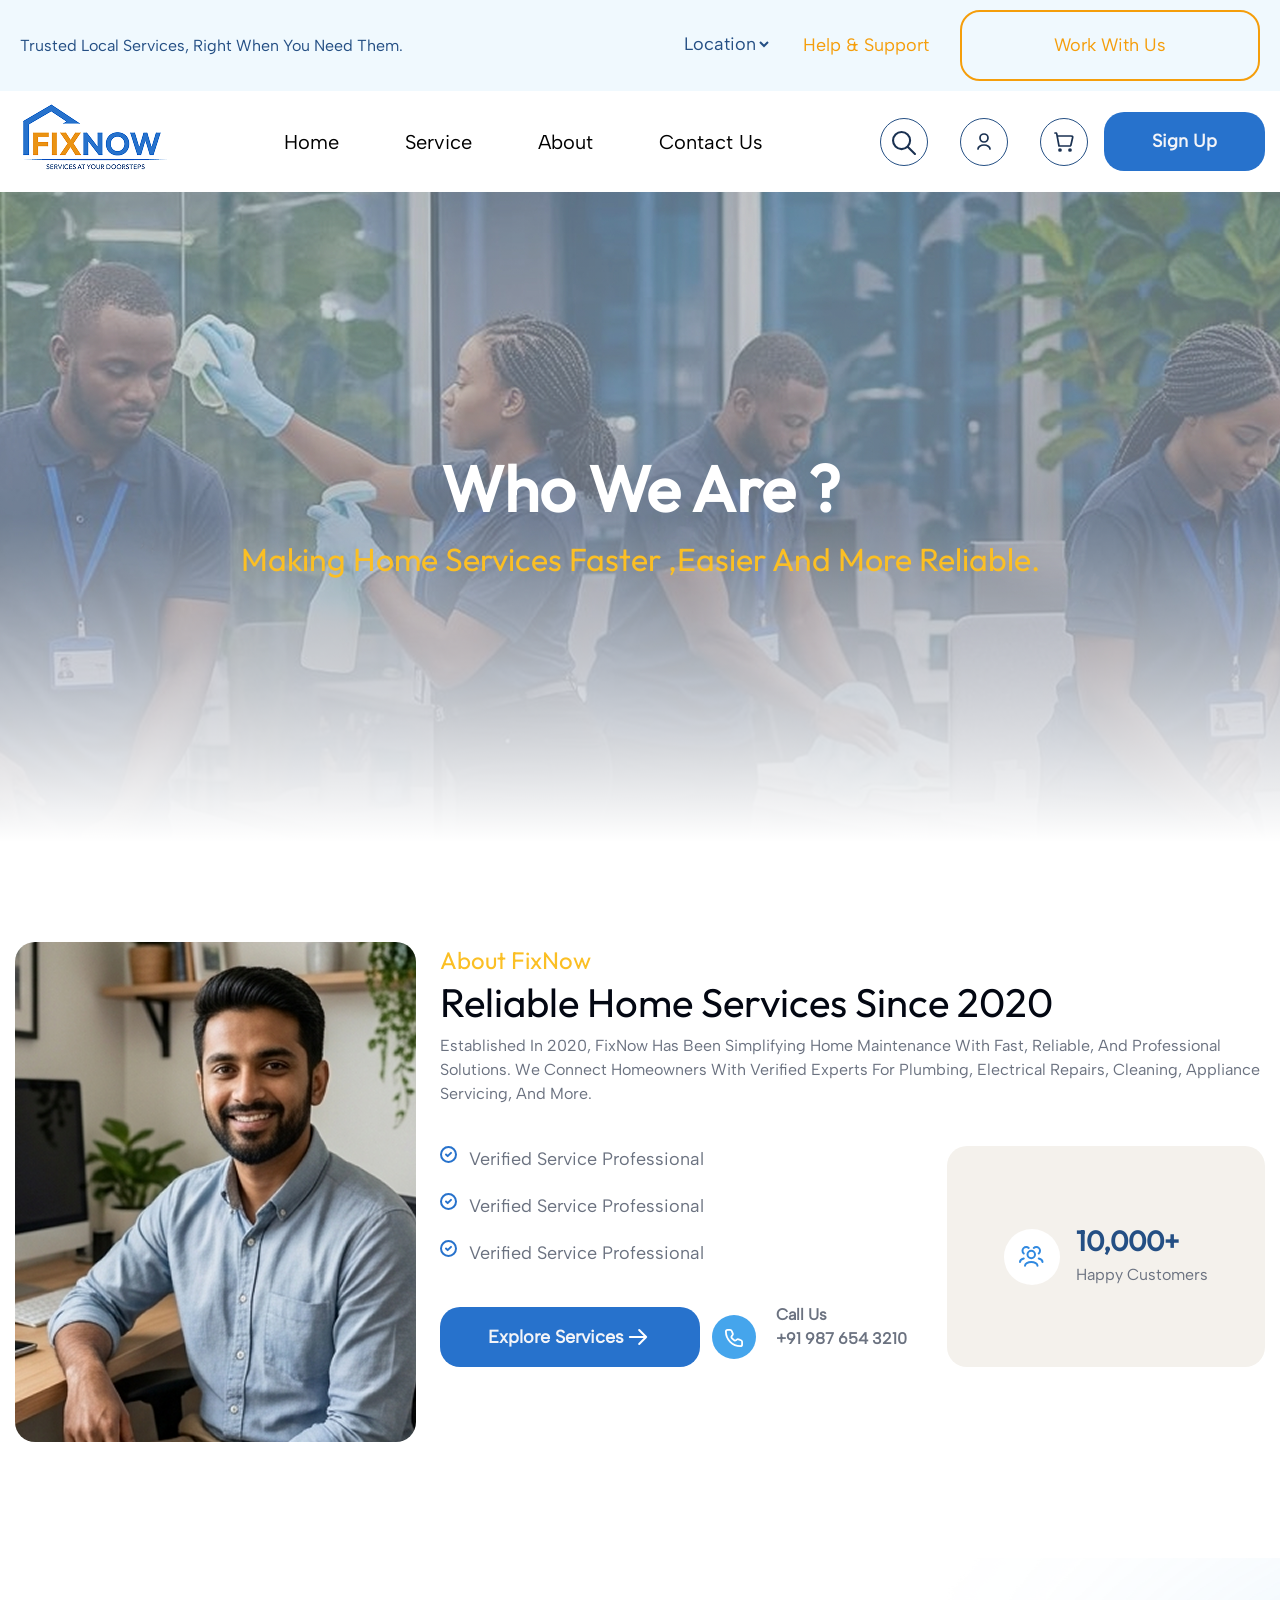
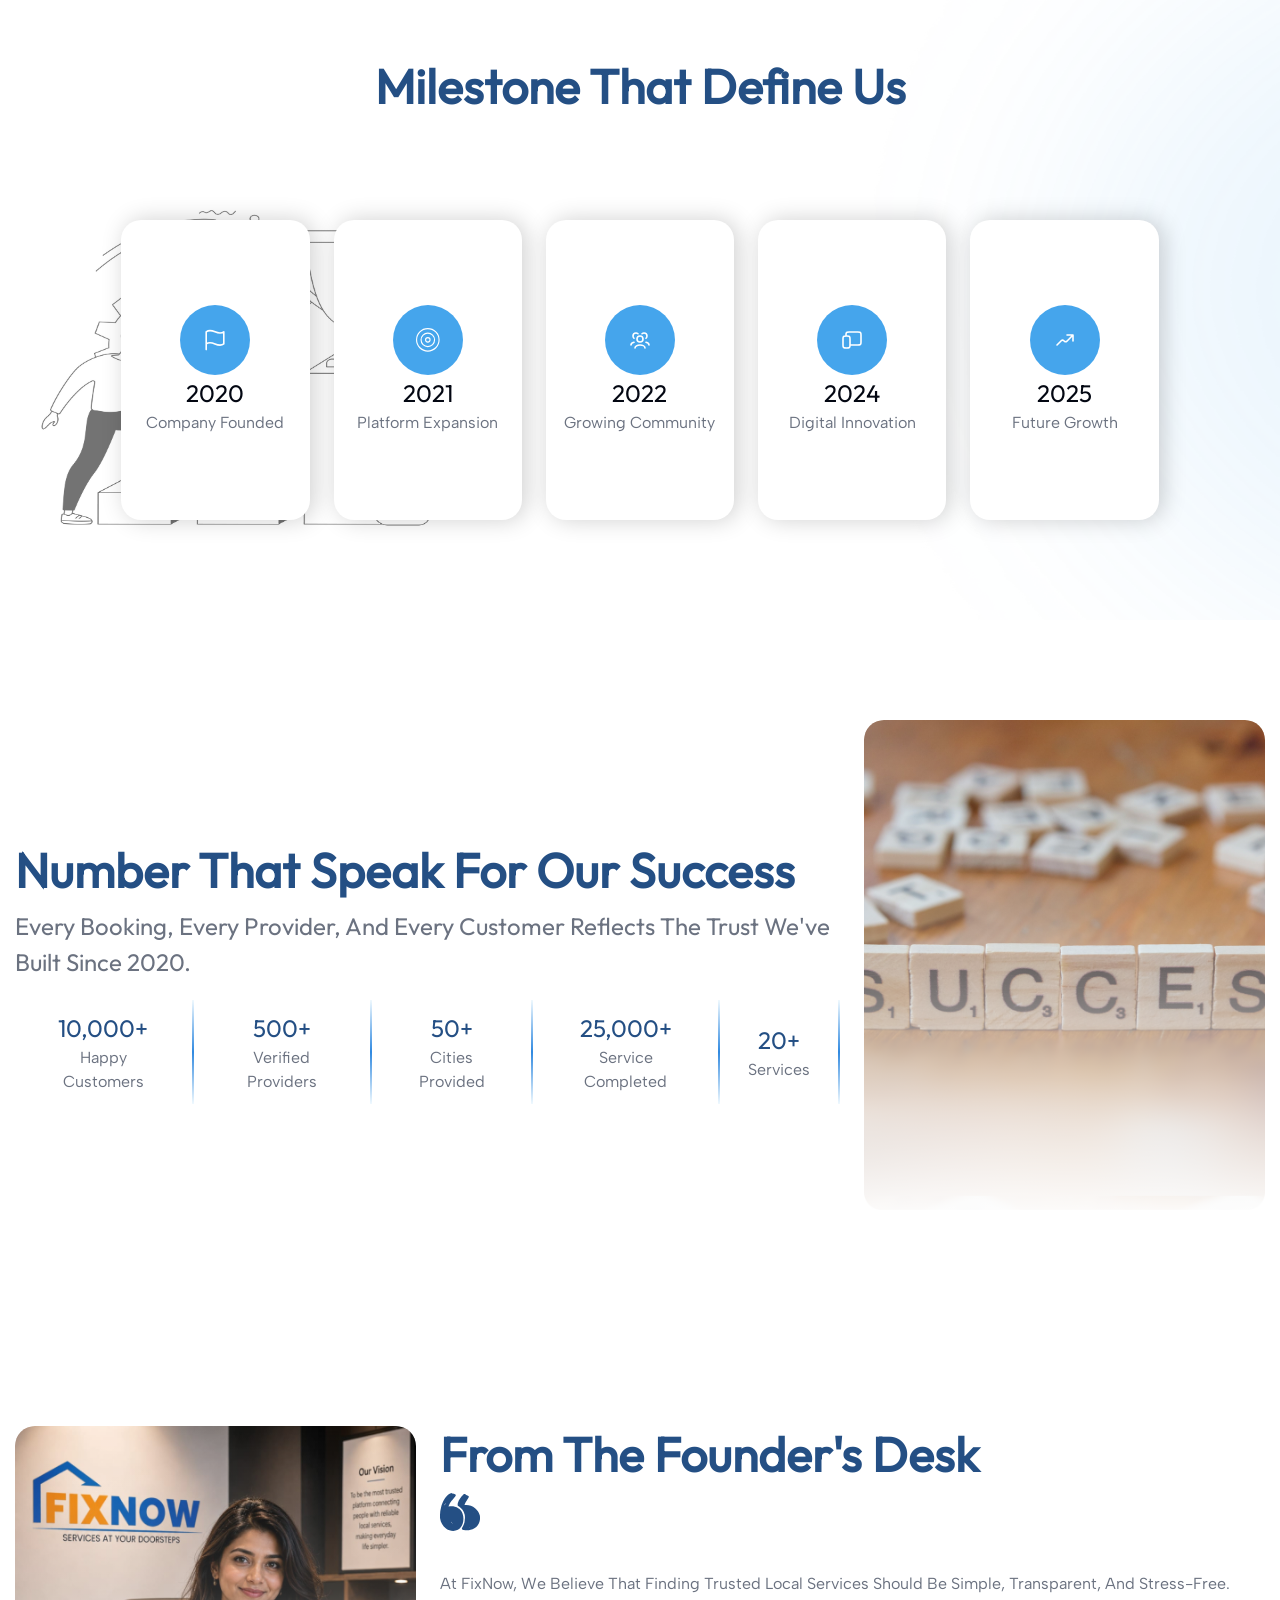
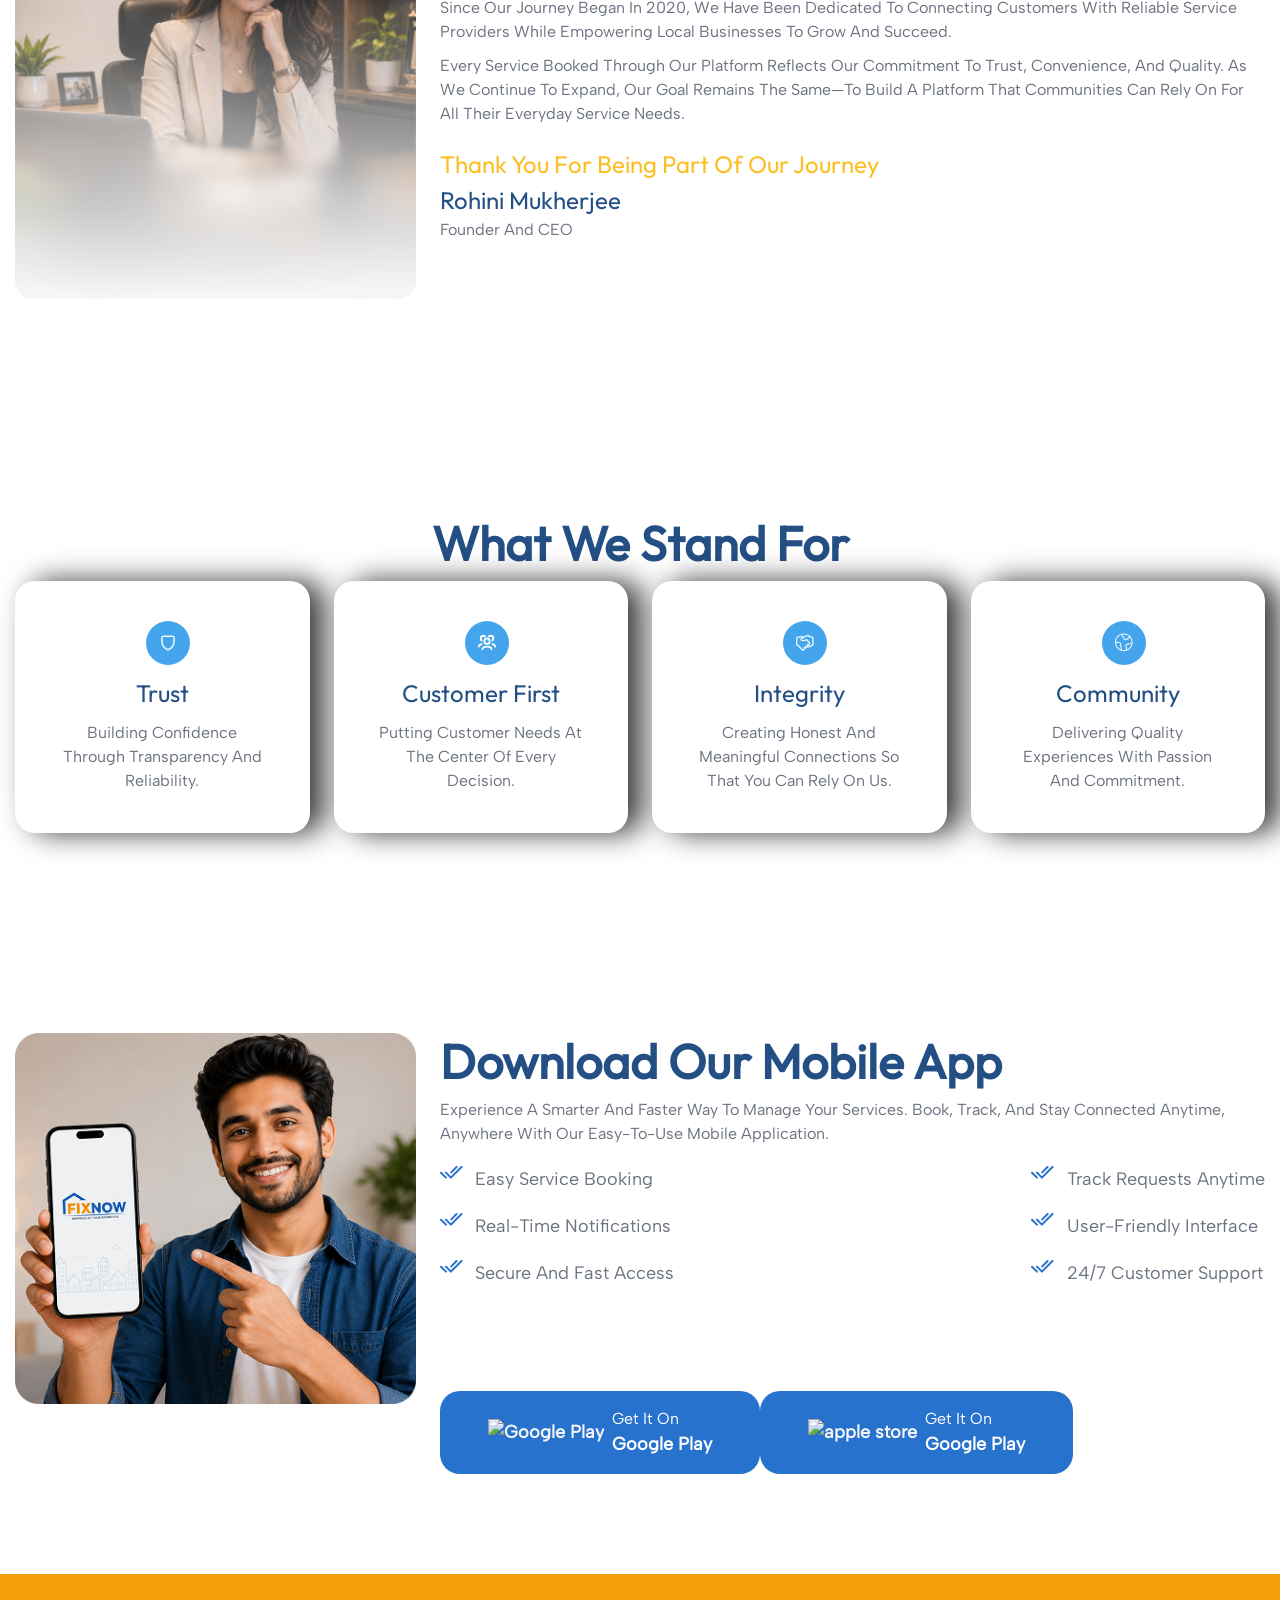
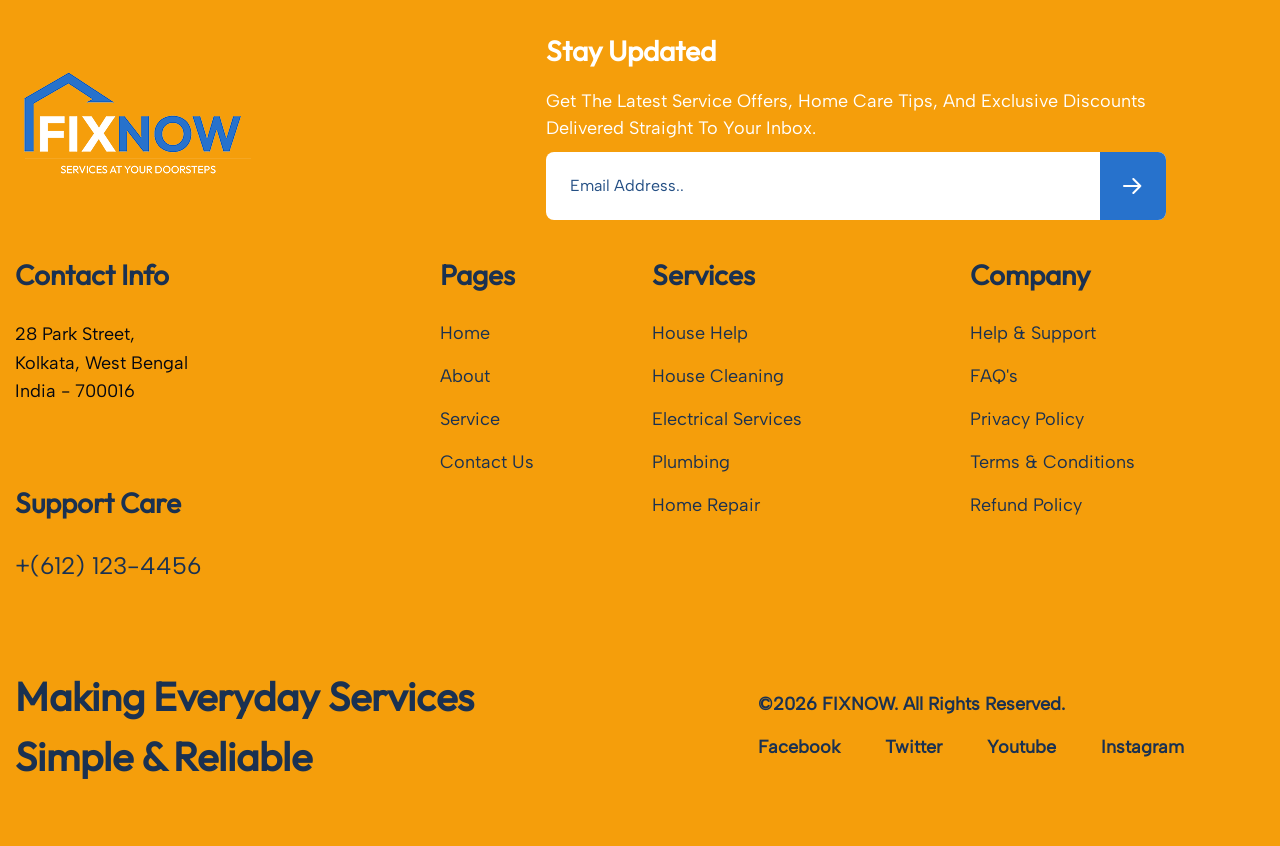
==== commit 8b061fb9: "updated about-footer" ====
--- a/about-us.html
+++ b/about-us.html
@@ -711,7 +711,7 @@
           <!-- footer-logo -->
 
           <div class="col-lg-5 mb-5 mb-lg-0 text-center text-lg-start">
-            <a href="index.html" class="footer-logo">
+            <a href="index.html" class="footer-logo d-inline-block">
               <img
                 src="./images/footer-logo.png"
                 alt="footer-logo"
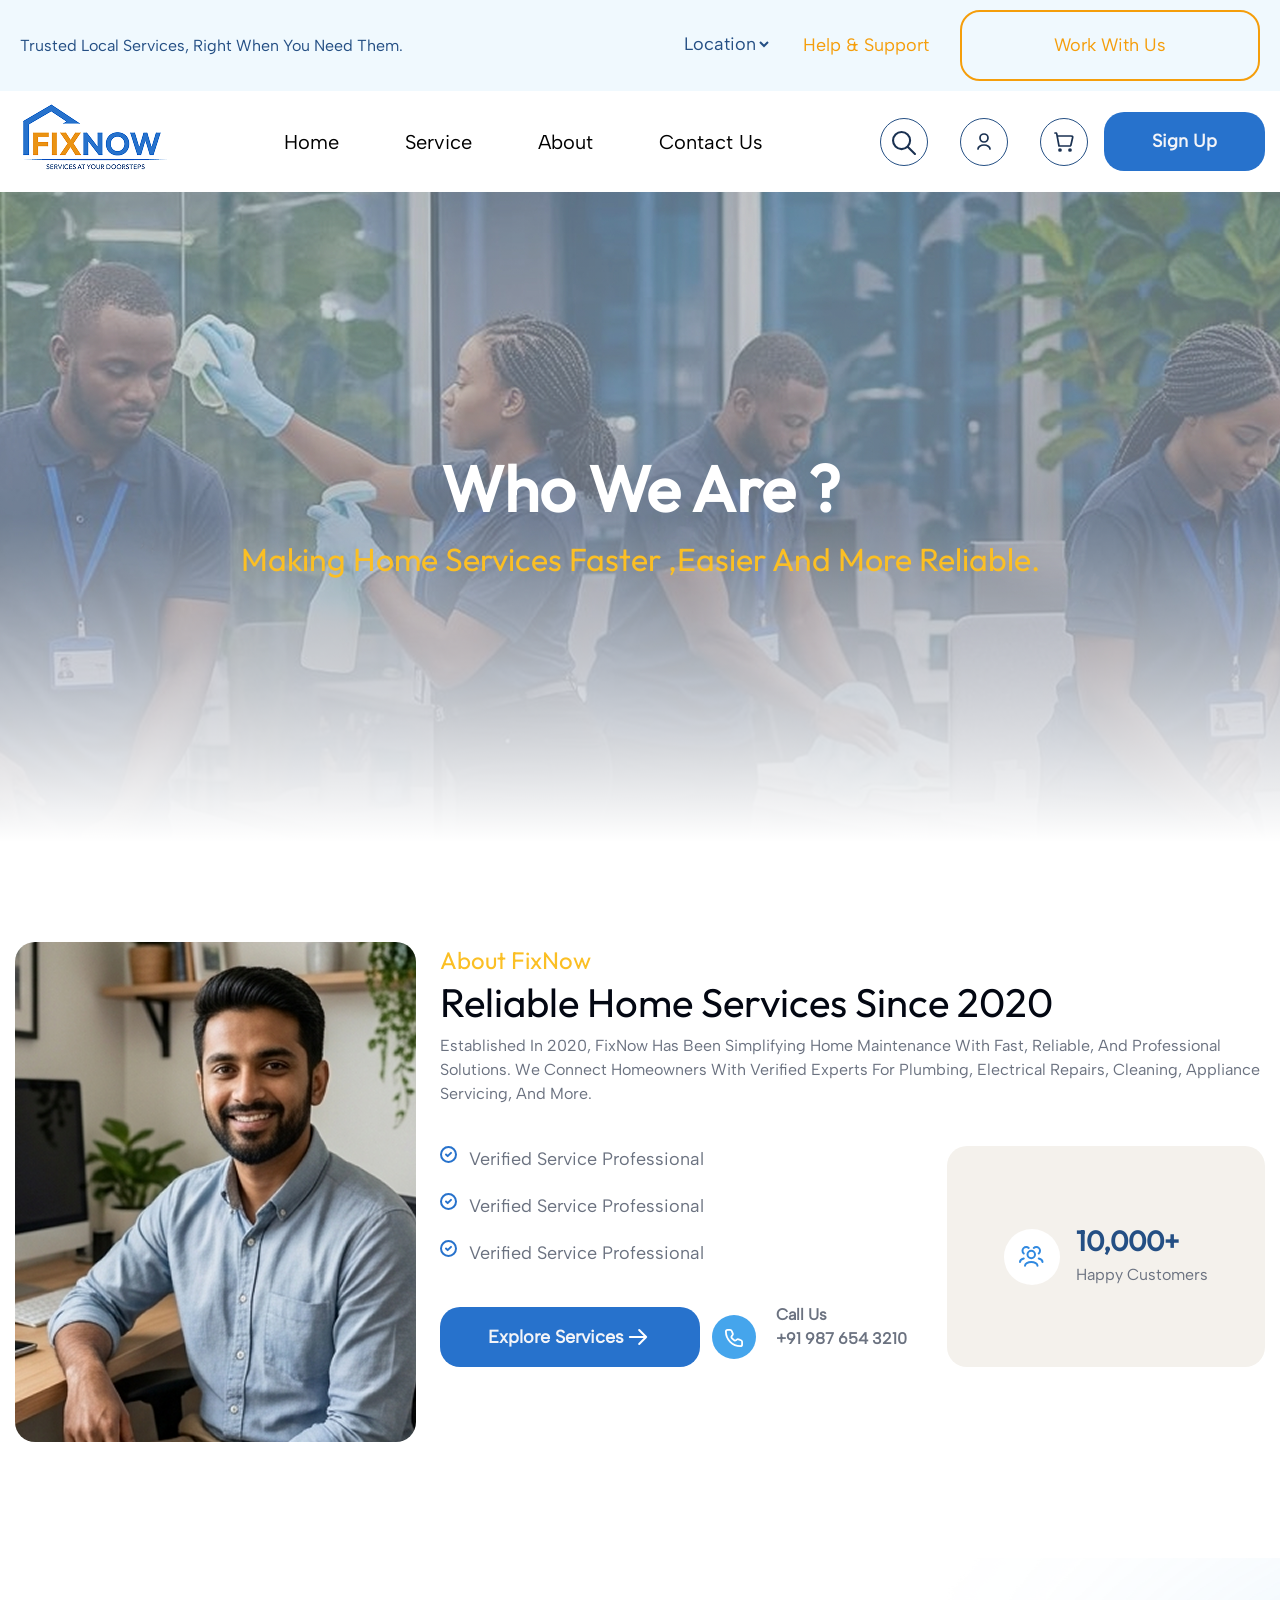
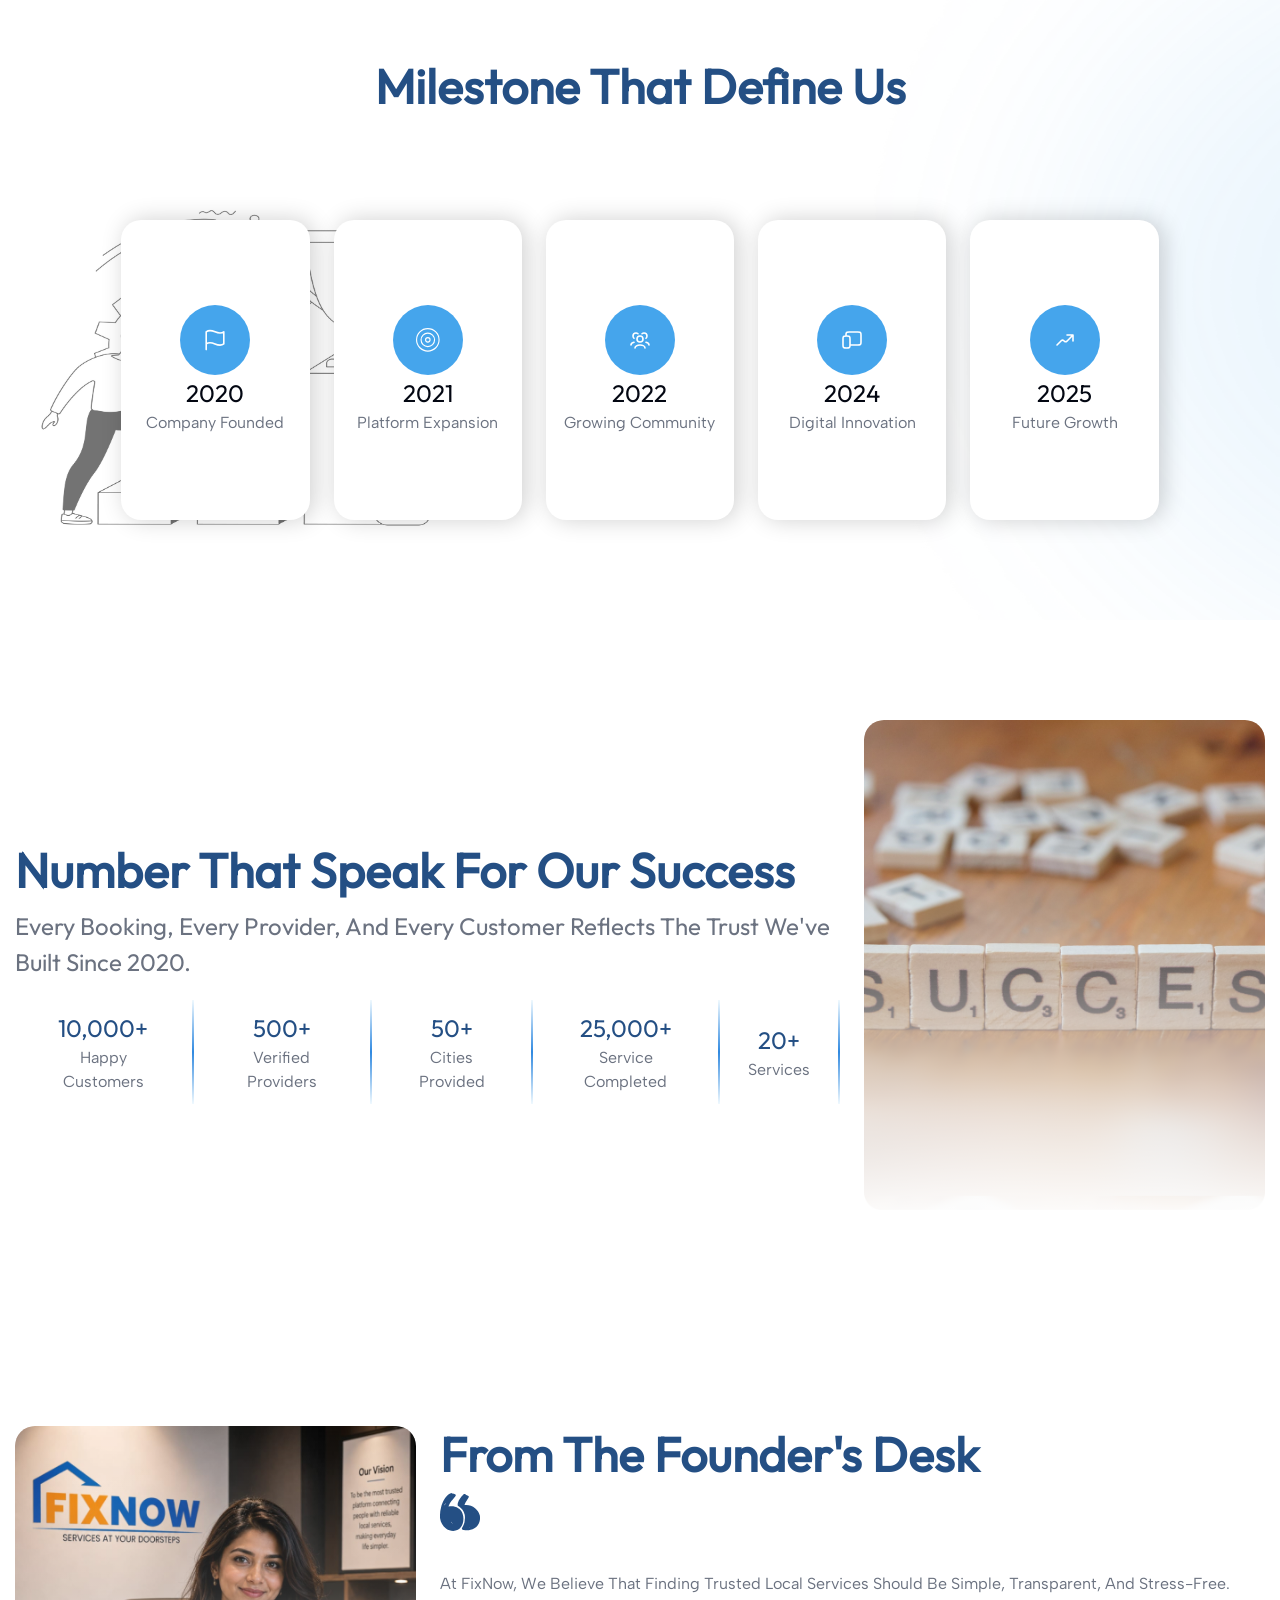
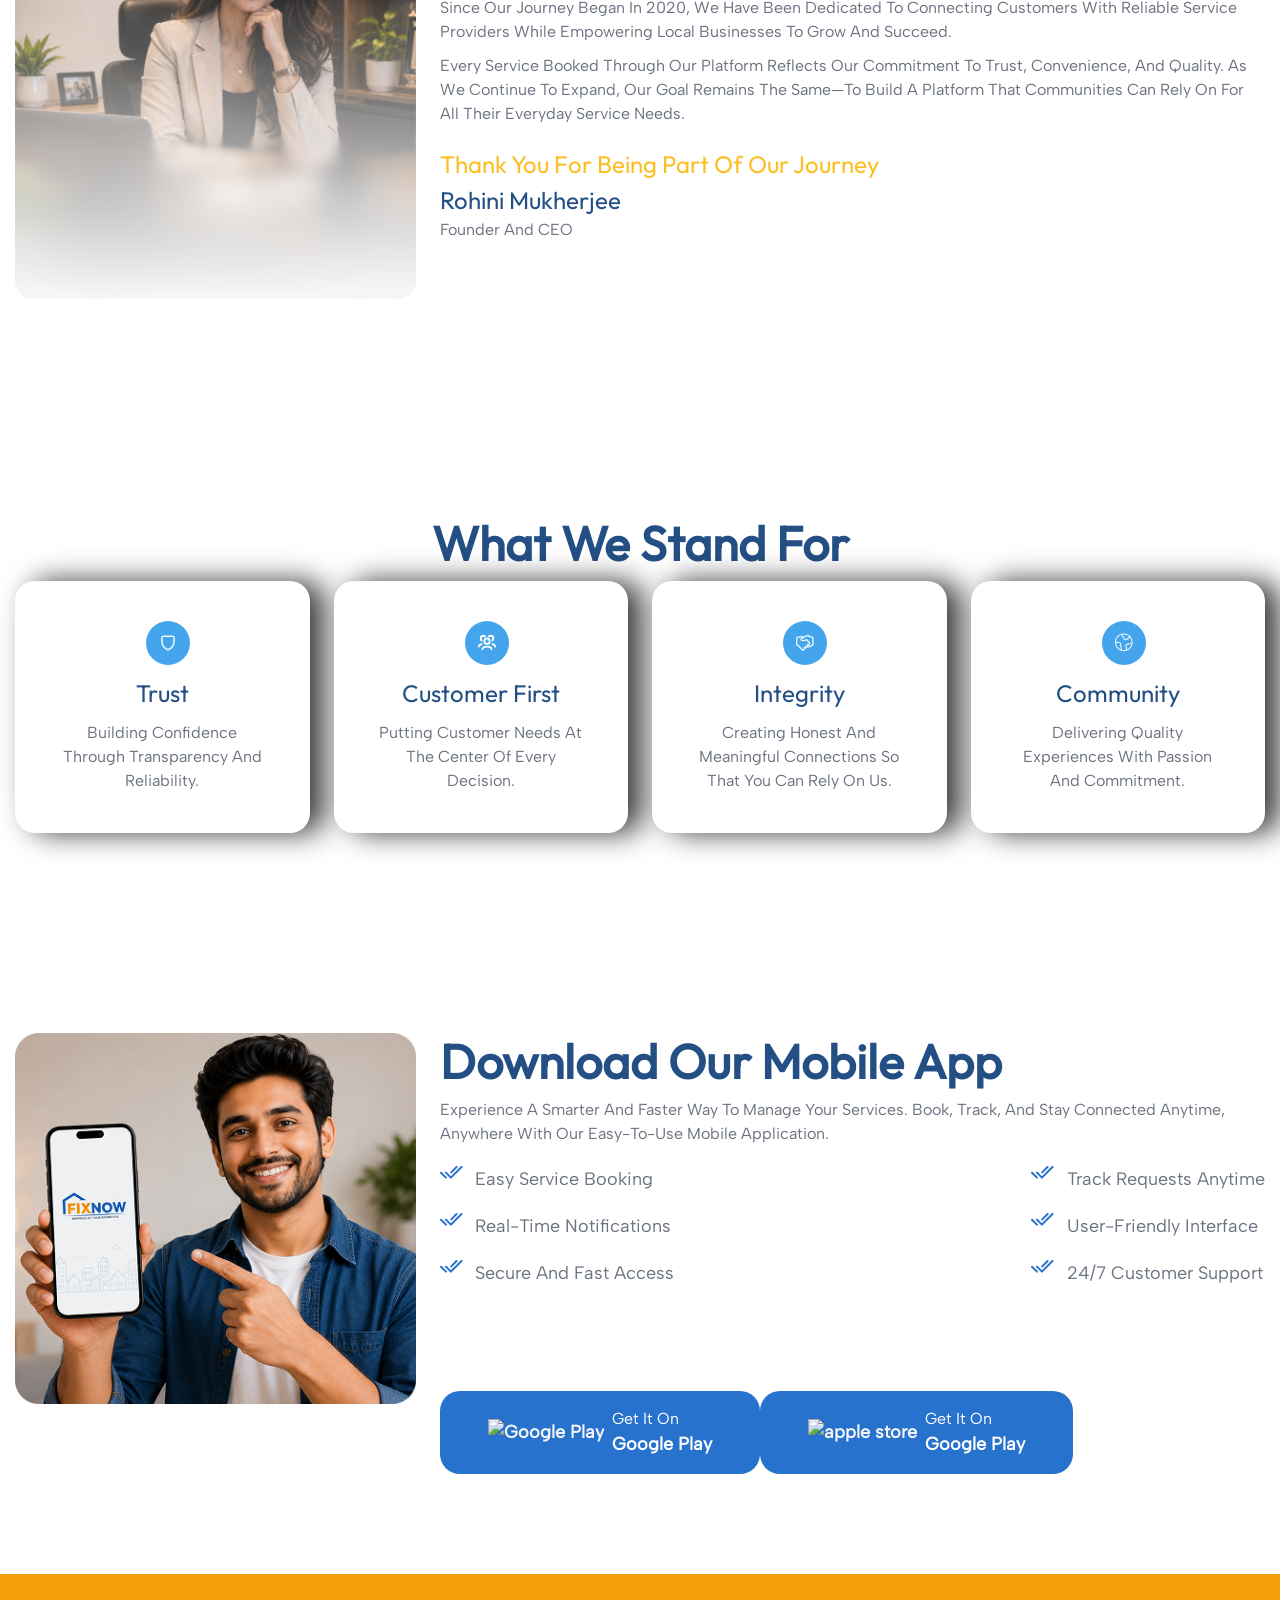
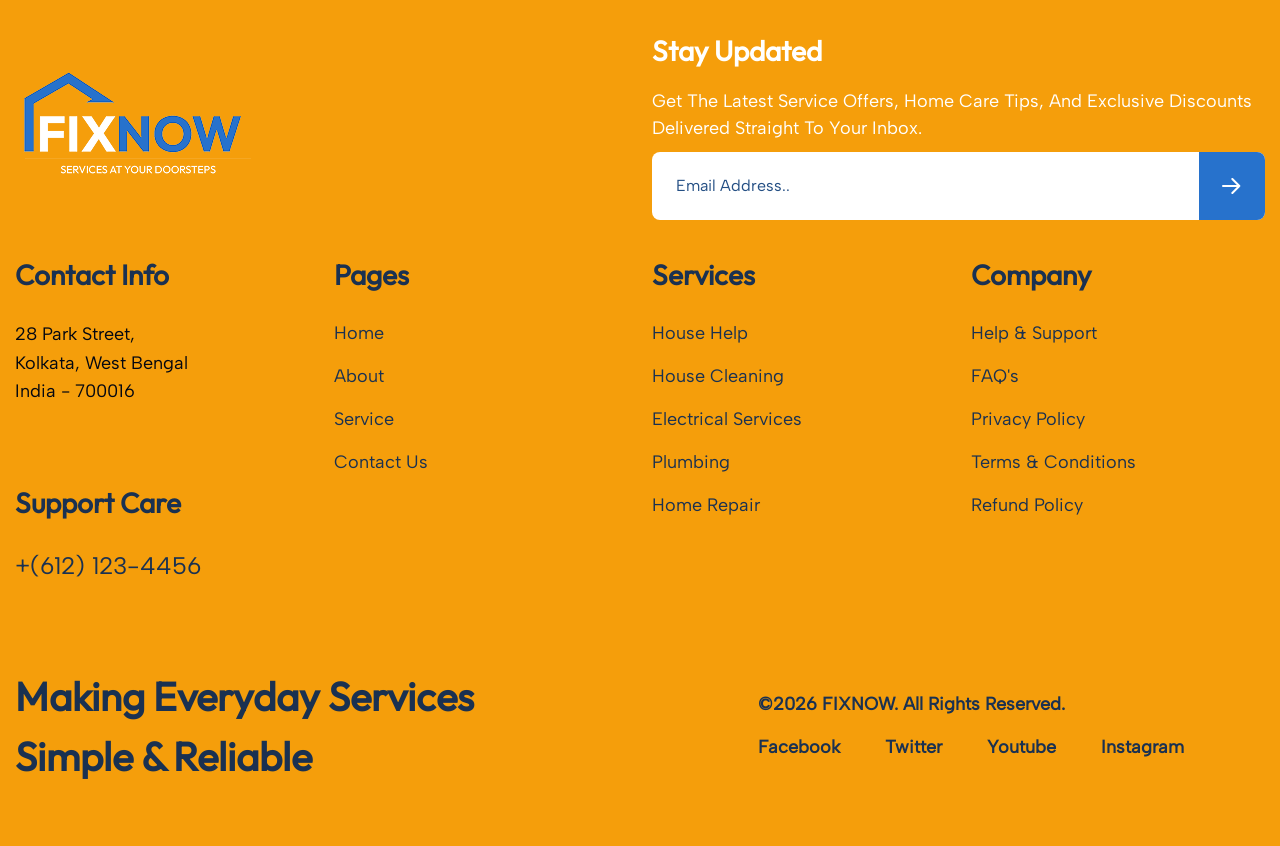
==== commit 7c3353ea: "updated about footer" ====
--- a/about-us.html
+++ b/about-us.html
@@ -710,7 +710,7 @@
         >
           <!-- footer-logo -->
 
-          <div class="col-lg-5 mb-5 mb-lg-0 text-center text-lg-start">
+          <div class="col-lg-6 mb-5 mb-lg-0 text-center text-lg-start">
             <a href="index.html" class="footer-logo d-inline-block">
               <img
                 src="./images/footer-logo.png"
@@ -722,7 +722,7 @@
 
           <!-- Newsletter -->
 
-          <div class="col-lg-7">
+          <div class="col-lg-6">
             <div class="newsletter text-center text-lg-start">
               <div class="footer-heading">Stay Updated</div>
 
@@ -768,7 +768,7 @@
         <div class="row footer-middle">
           <!-- Contact -->
 
-          <div class="col-lg-4 col-md-6 mb-5">
+          <div class="col-lg-3 col-md-6 mb-5">
             <div class="foot-head">Contact Info</div>
 
             <ul class="footer-links">
@@ -788,7 +788,7 @@
 
           <!-- Quick Links -->
 
-          <div class="col-lg-2 col-md-6 mb-5">
+          <div class="col-lg-3 col-md-6 mb-5">
             <div class="foot-head">Pages</div>
 
             <ul class="footer-links">
